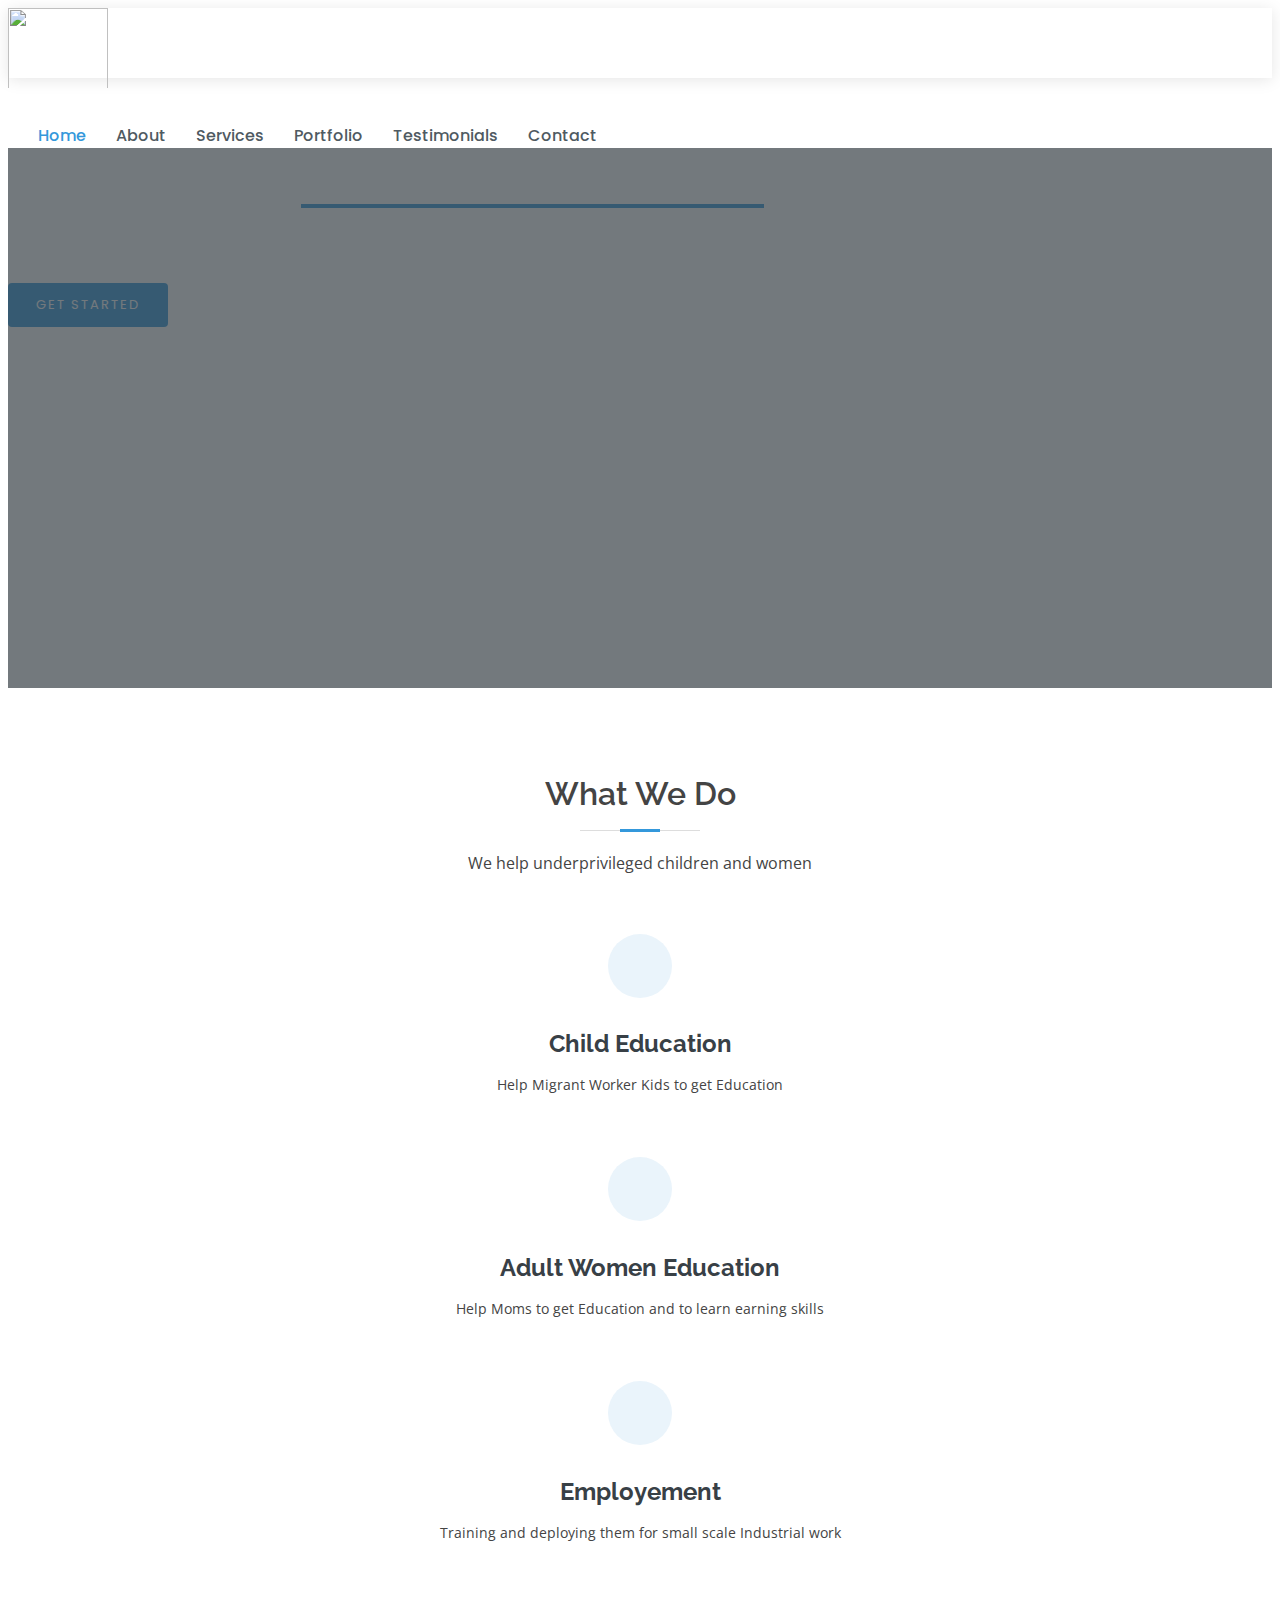
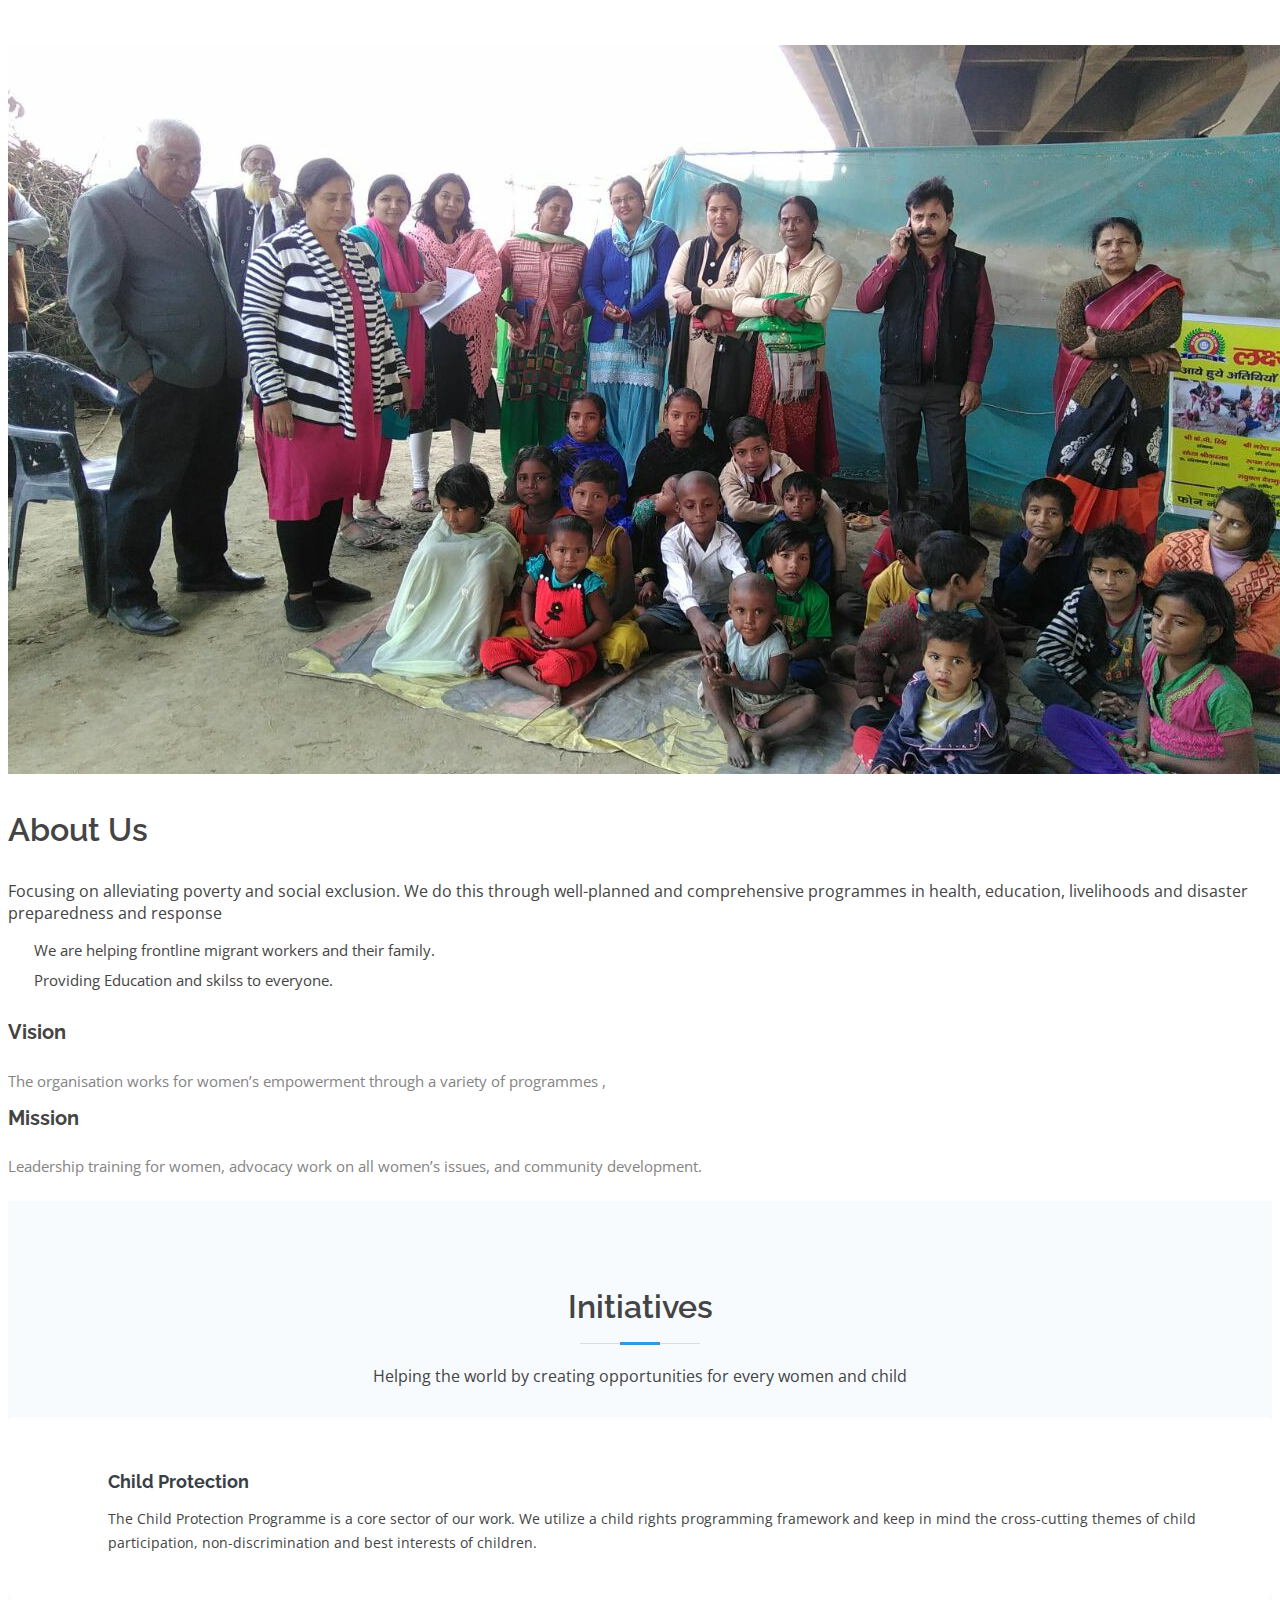
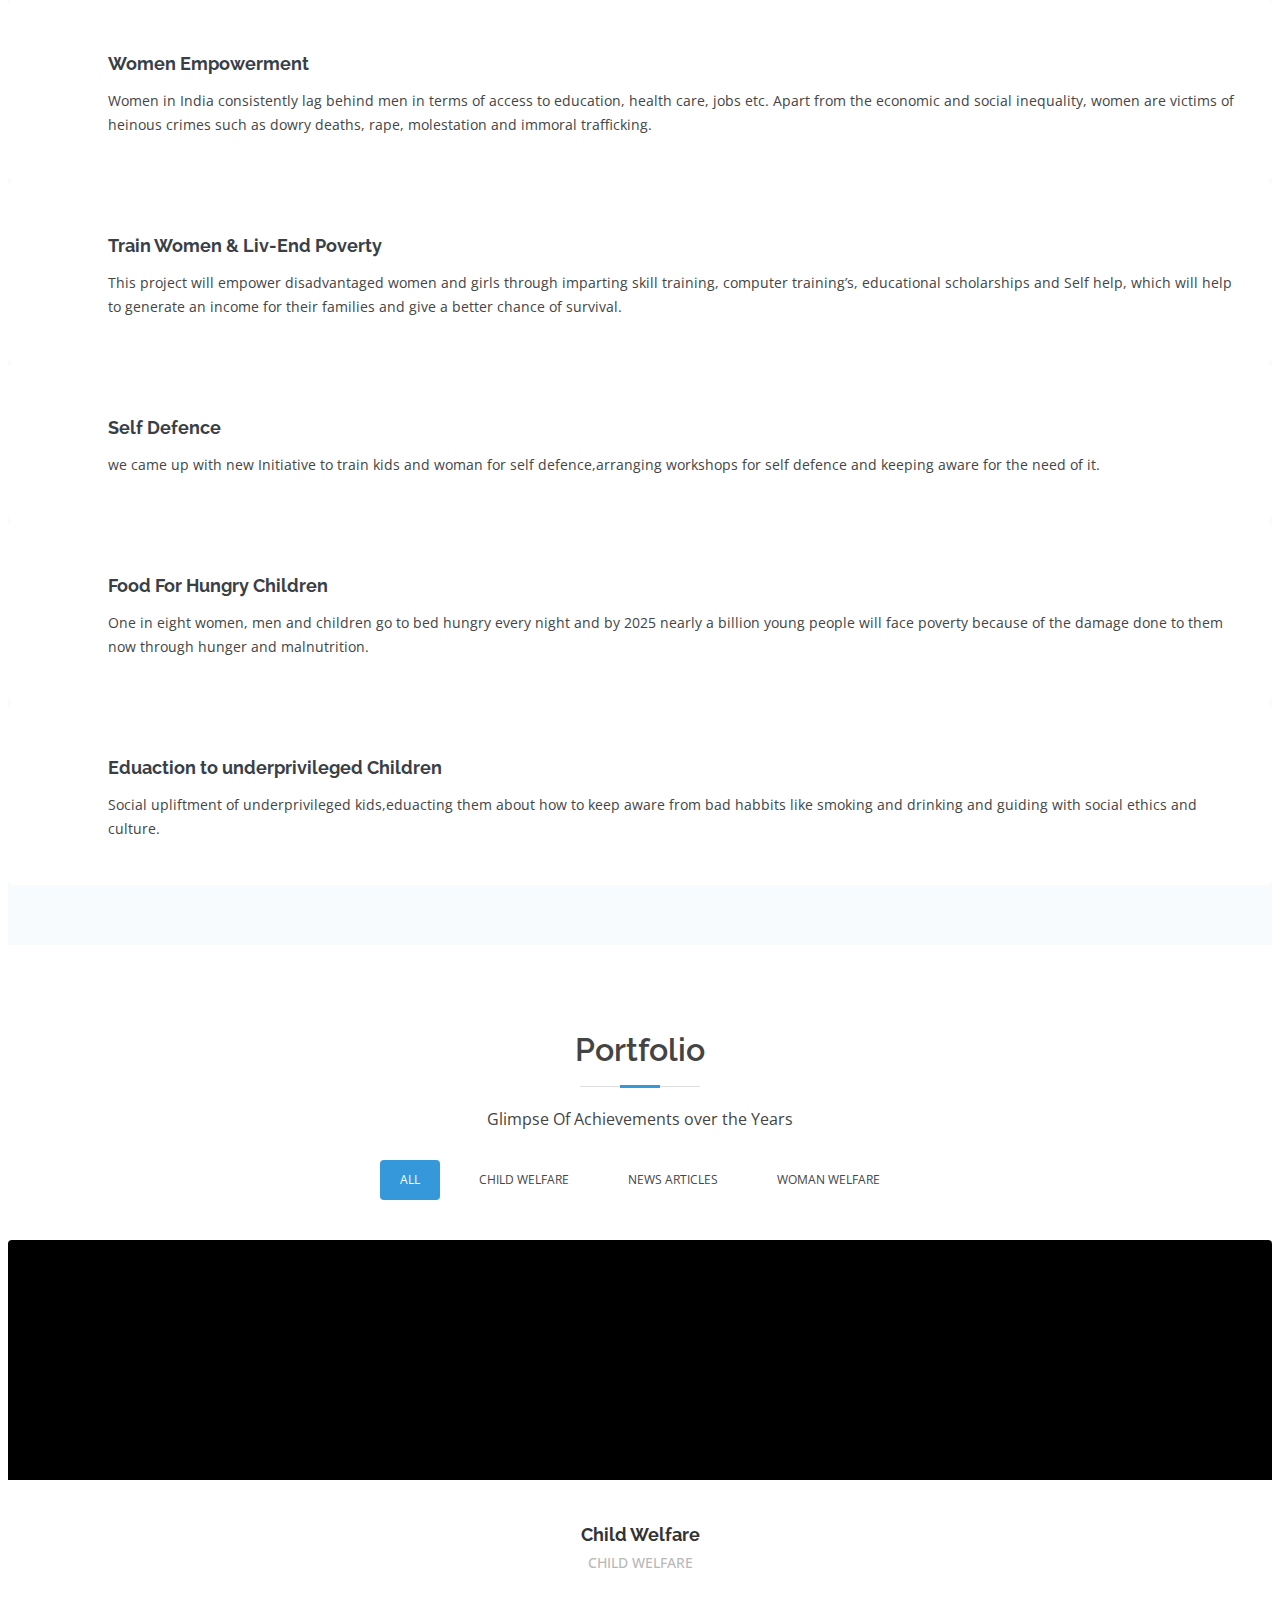
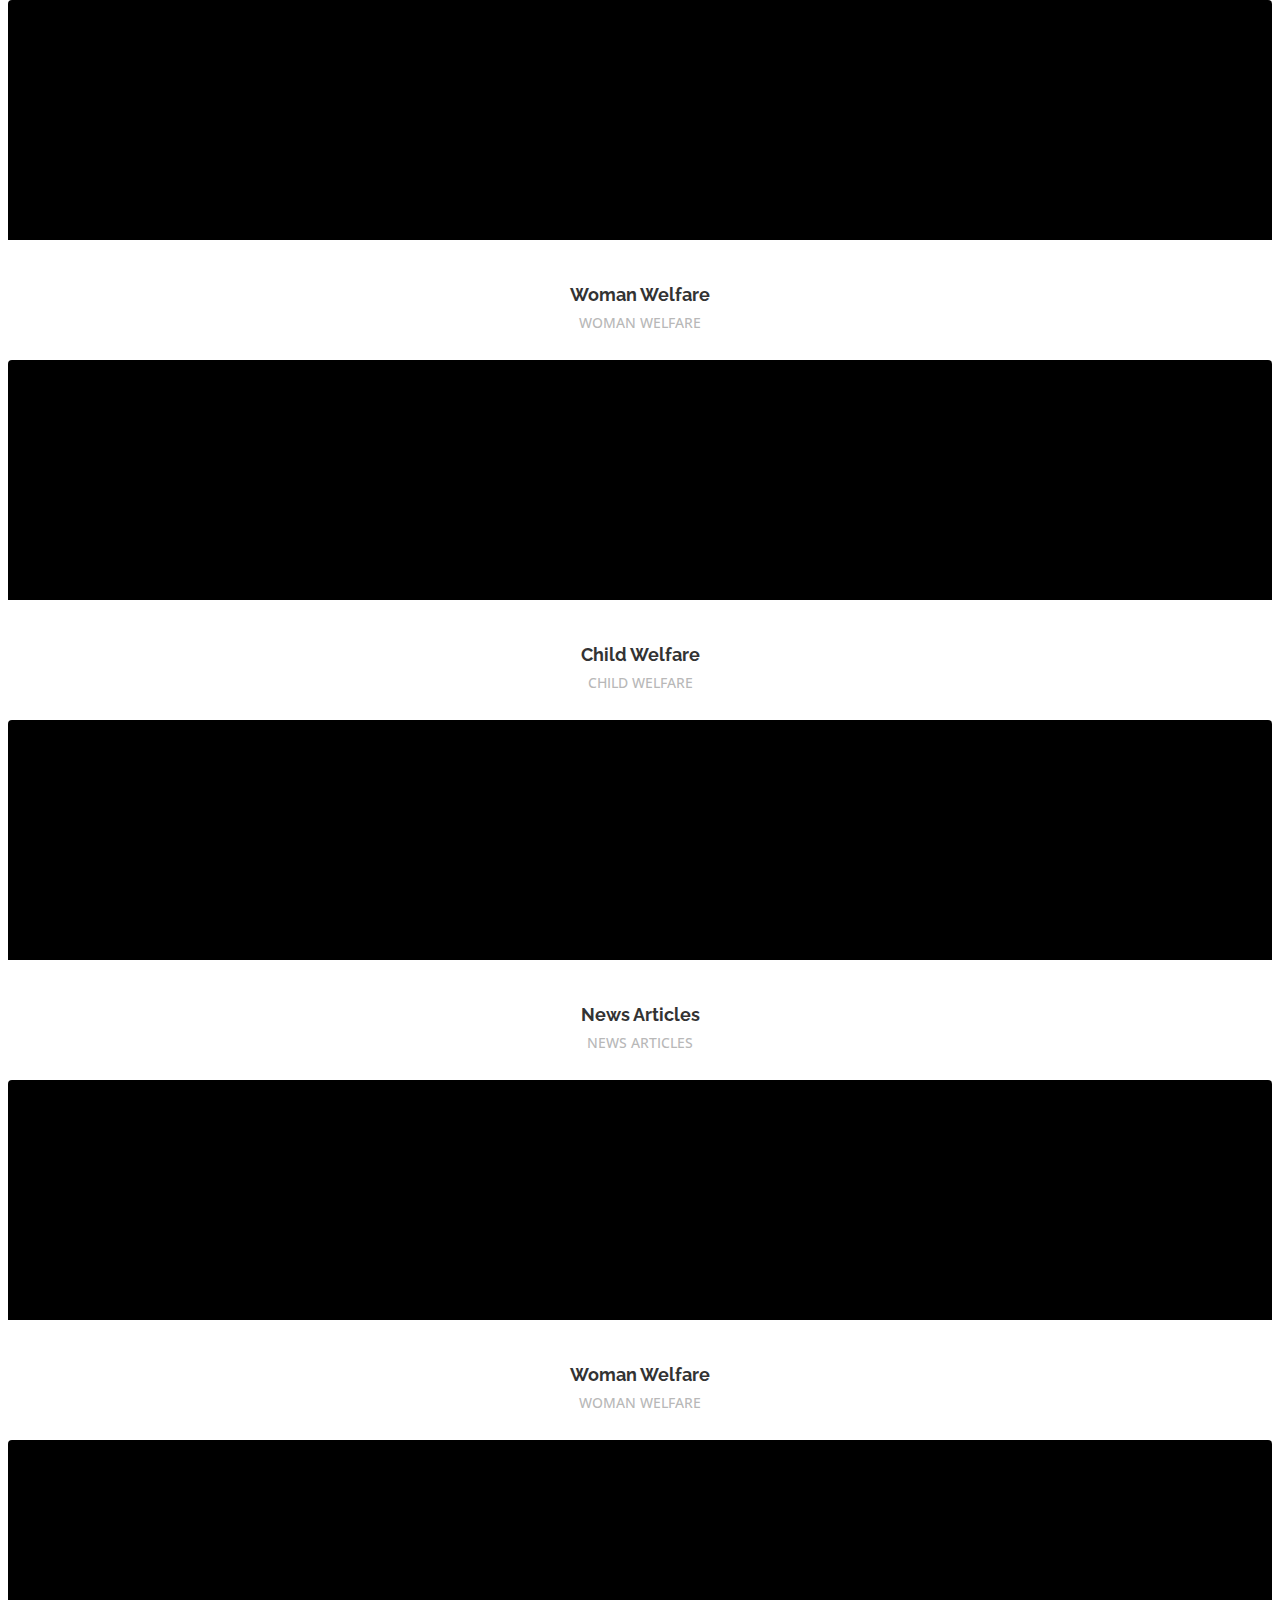
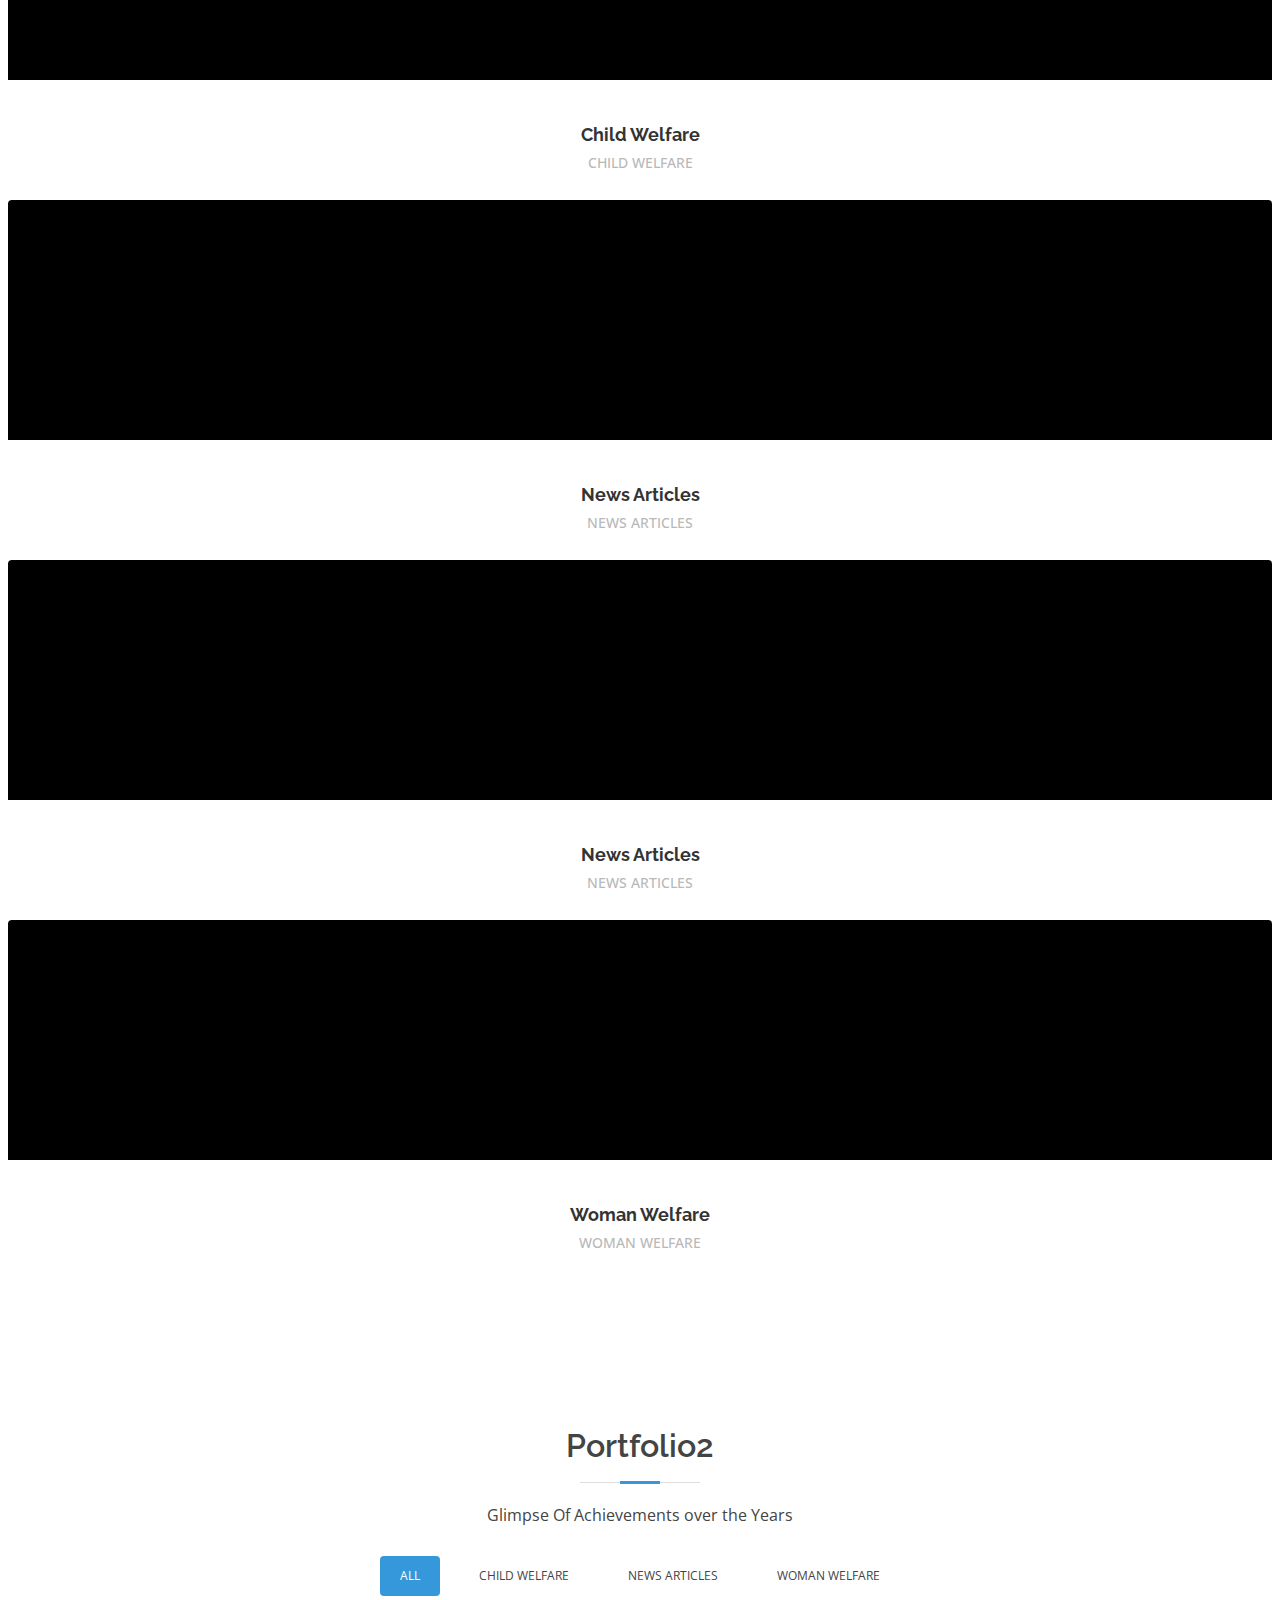
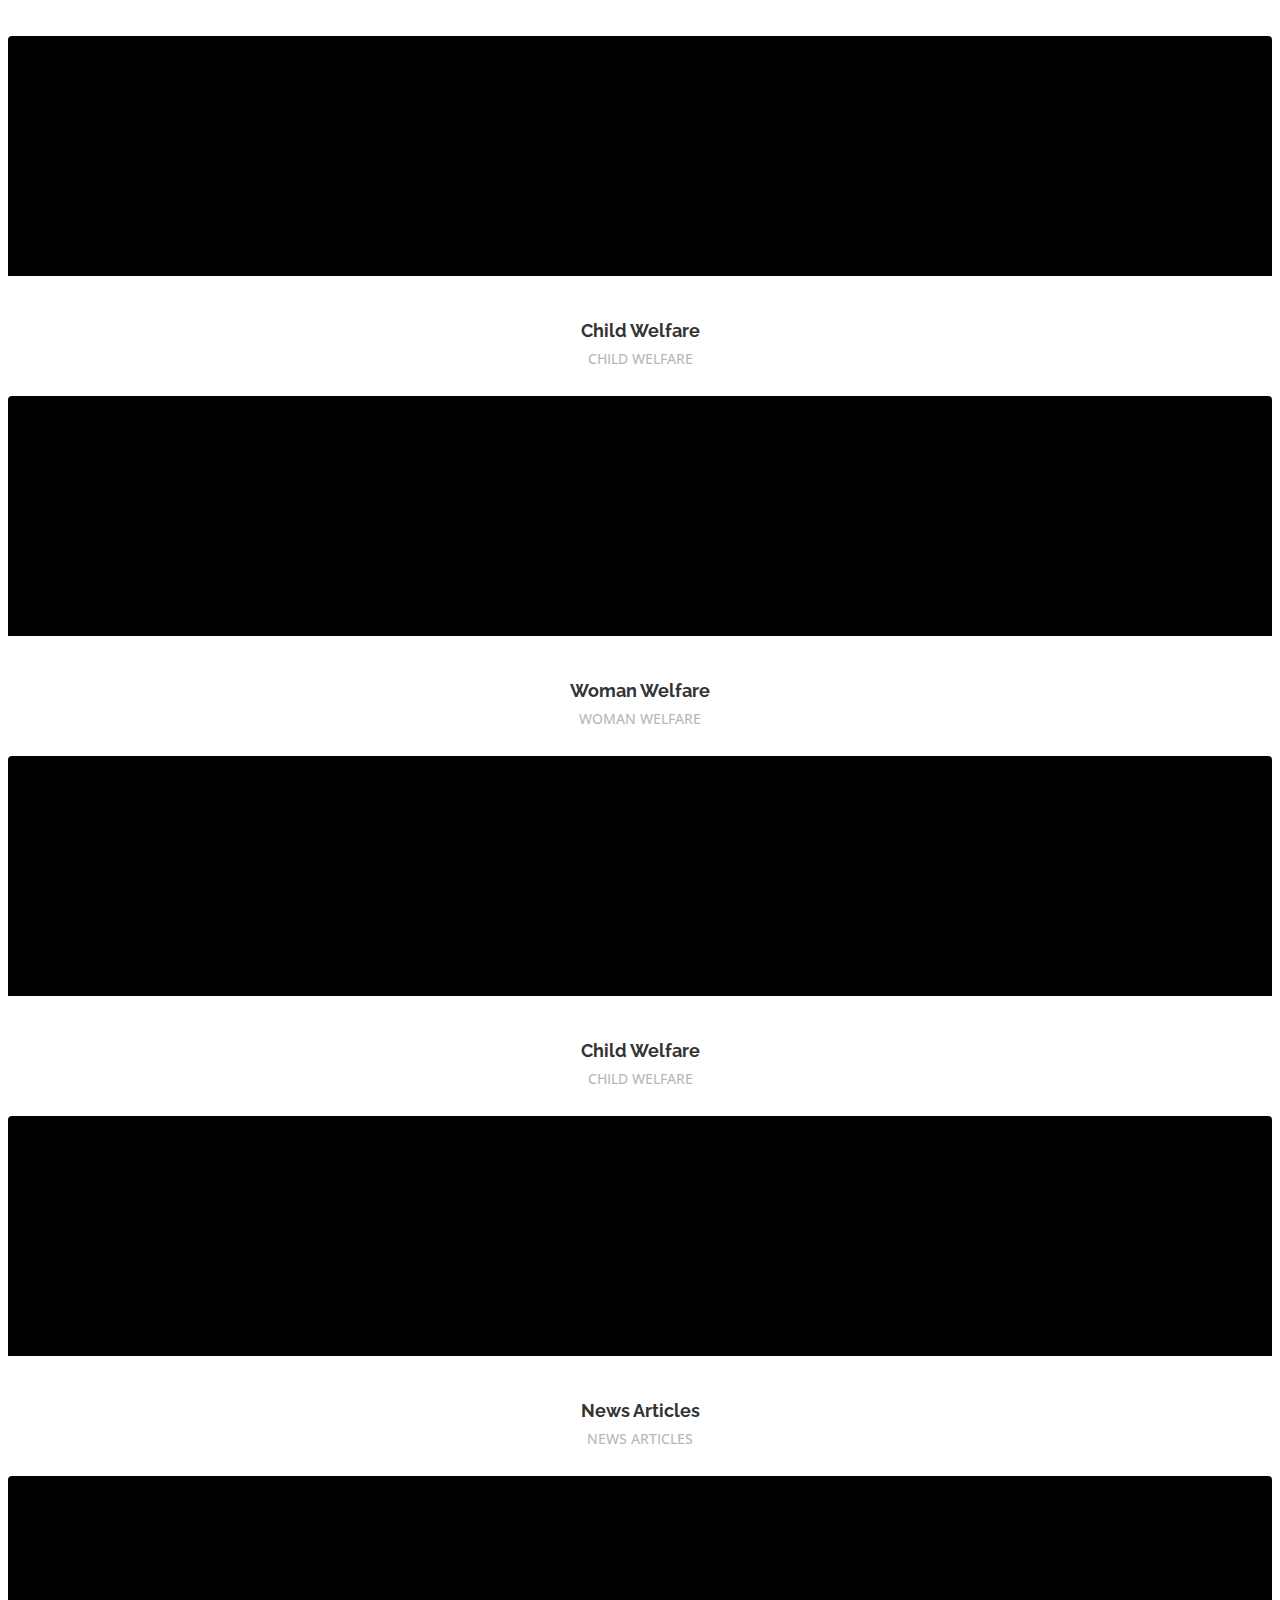
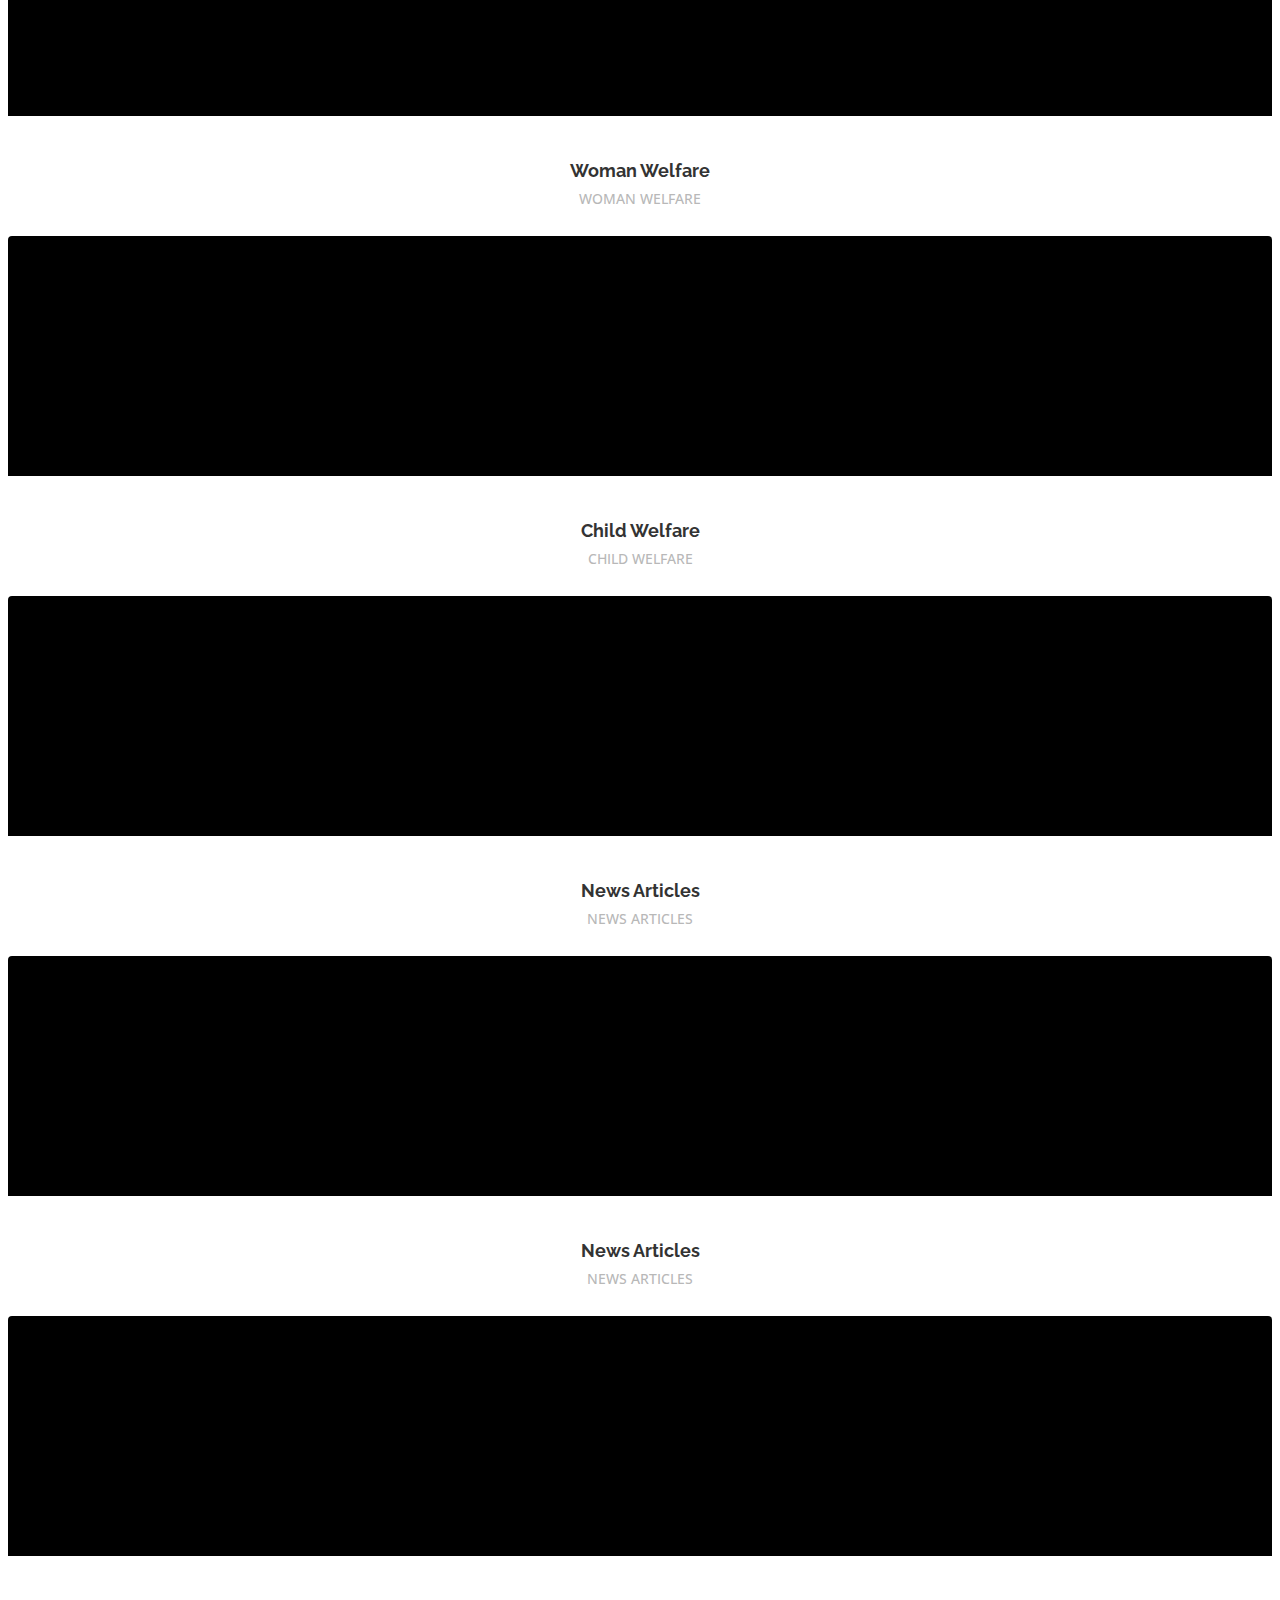
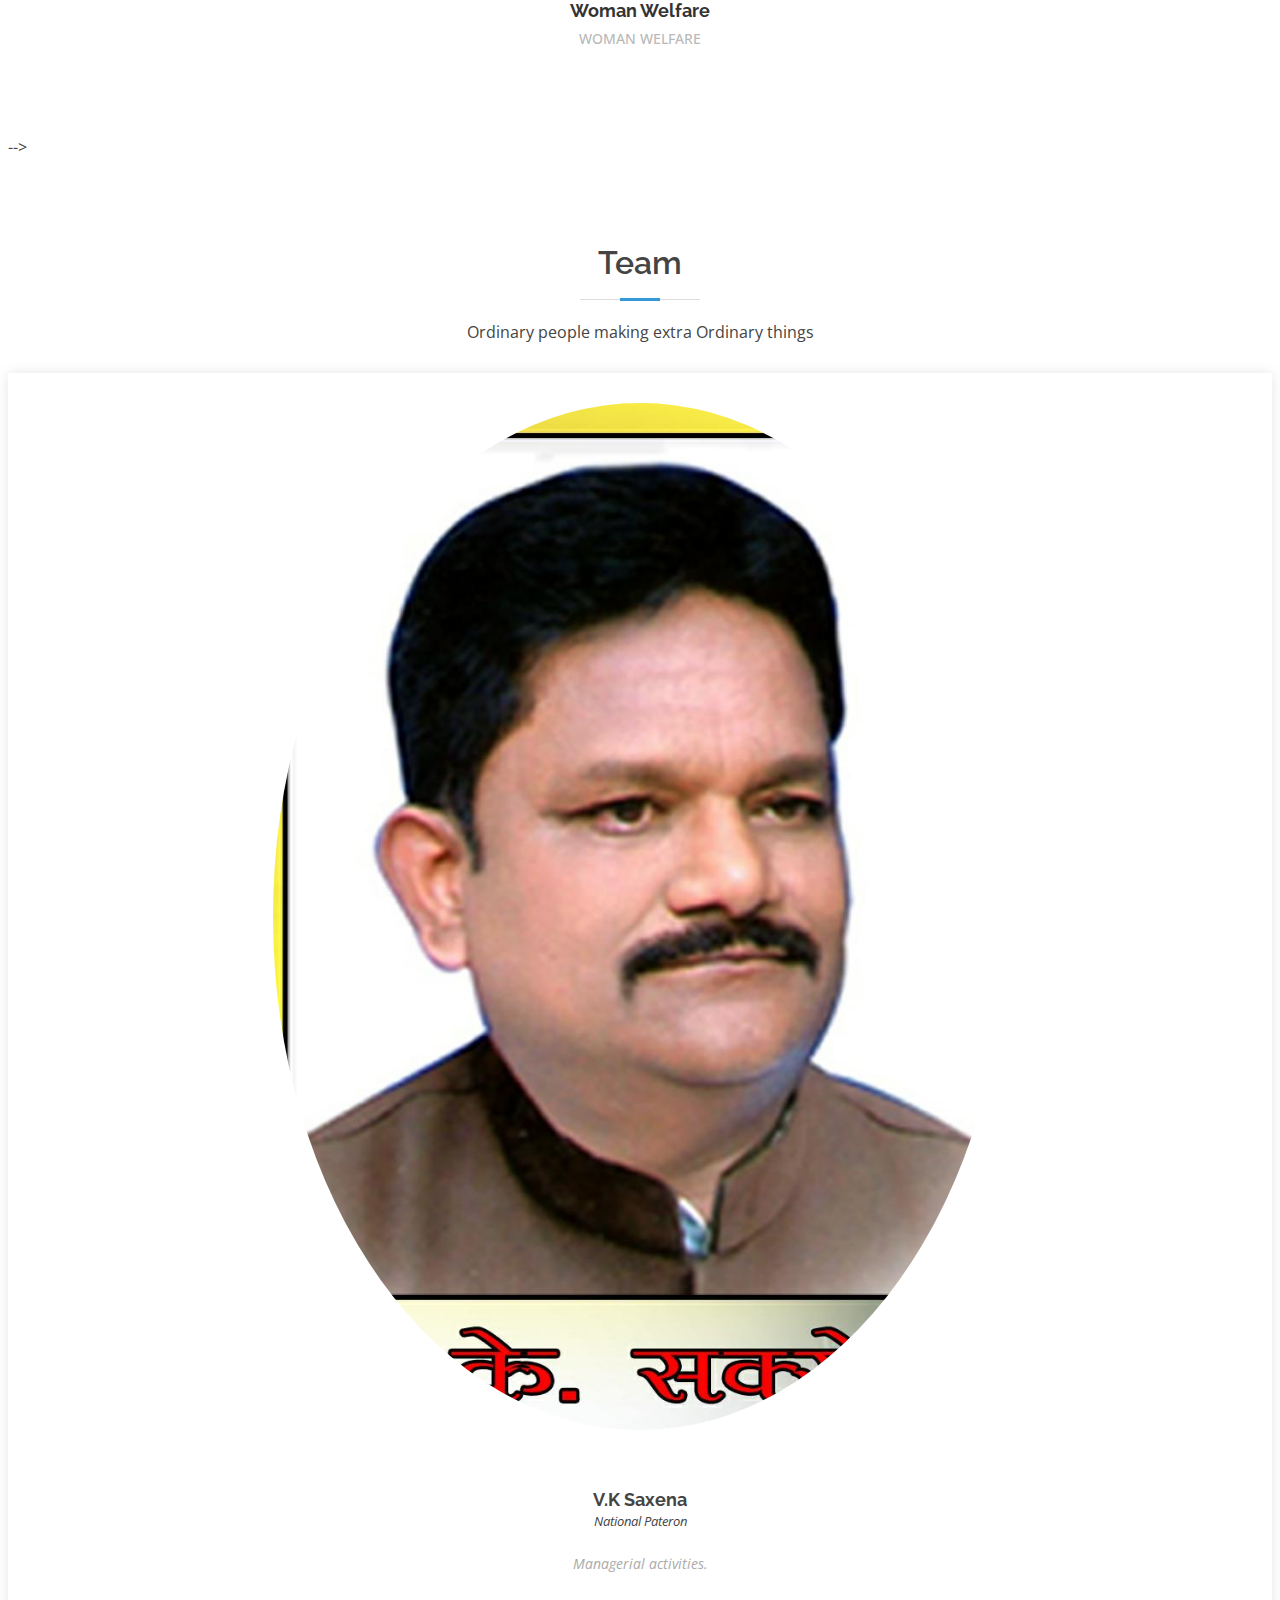
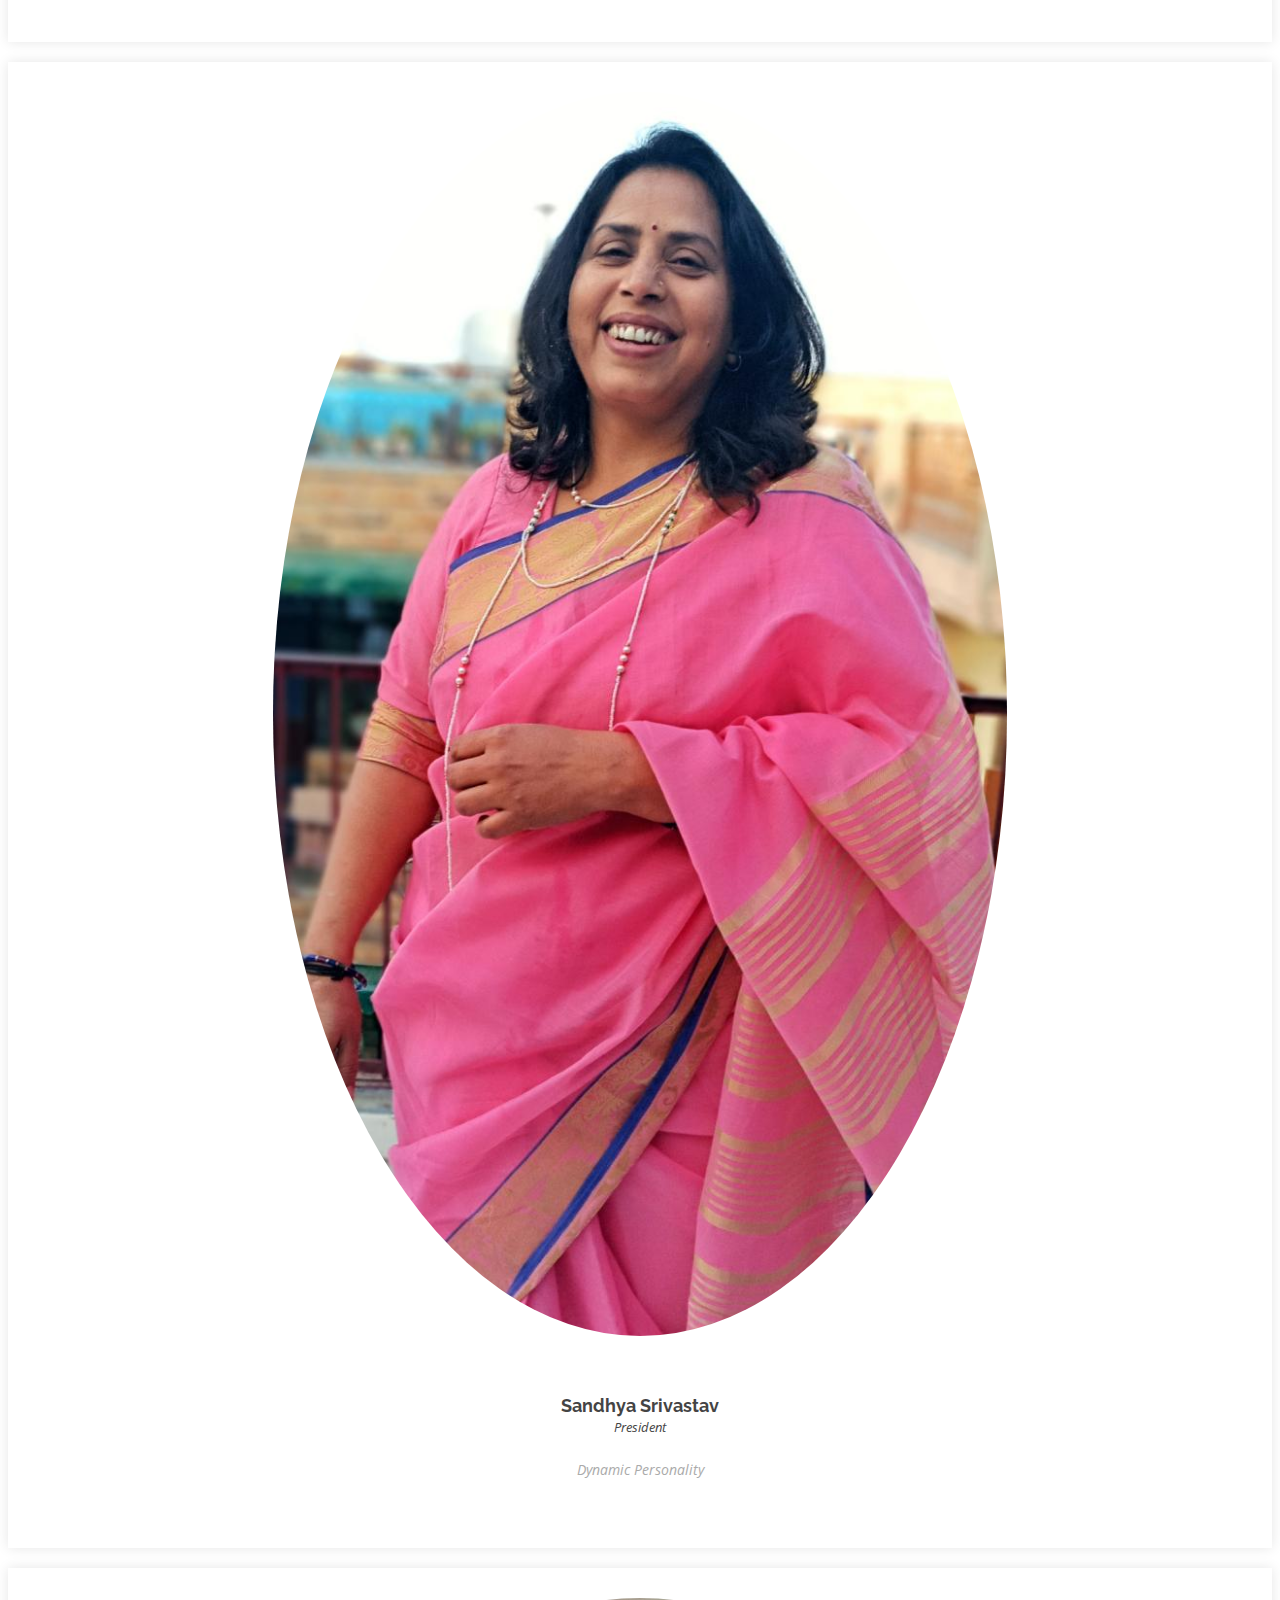
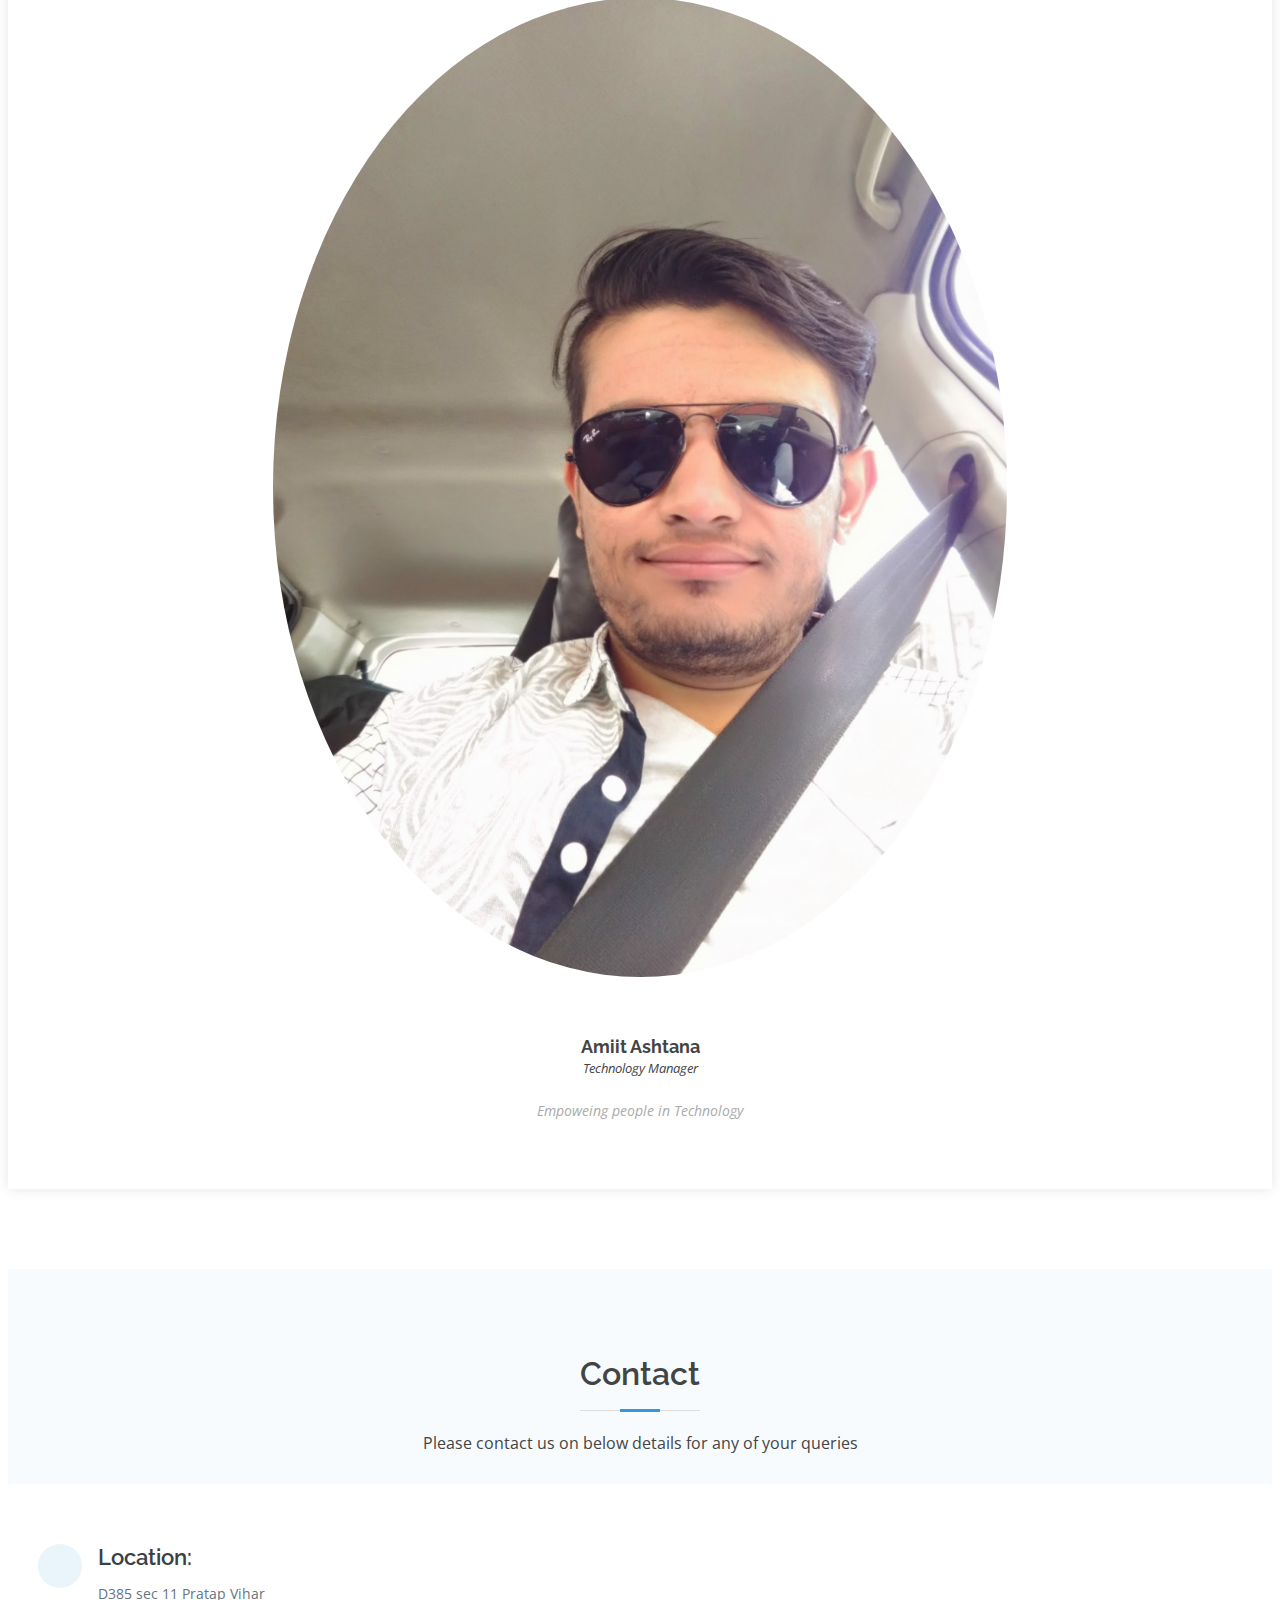
==== index.html @ b4841307 "adding links" ====
<!DOCTYPE html>
<html lang="en">

<head>
  <meta charset="utf-8">
  <meta content="width=device-width, initial-scale=1.0" name="viewport">

  <title>Lakshya Foundation Organization - Index</title>
  <meta content="" name="description">
  <meta content="" name="keywords">

  <!-- Favicons -->
  <!-- <link href="assets/img/favicon.png" rel="icon">
  <link href="assets/img/apple-touch-icon.png" rel="apple-touch-icon"> -->

  <!-- Google Fonts -->
  <link
    href="https://fonts.googleapis.com/css?family=Open+Sans:300,300i,400,400i,600,600i,700,700i|Raleway:300,300i,400,400i,500,500i,600,600i,700,700i|Poppins:300,300i,400,400i,500,500i,600,600i,700,700i"
    rel="stylesheet">

  <!-- Vendor CSS Files -->
  <link href="assets/vendor/bootstrap/css/bootstrap.min.css" rel="stylesheet">
  <link href="assets/vendor/bootstrap-icons/bootstrap-icons.css" rel="stylesheet">
  <link href="assets/vendor/boxicons/css/boxicons.min.css" rel="stylesheet">
  <link href="assets/vendor/glightbox/css/glightbox.min.css" rel="stylesheet">
  <link href="assets/vendor/swiper/swiper-bundle.min.css" rel="stylesheet">

  <!-- Template Main CSS File -->
  <link href="assets/css/style.css" rel="stylesheet">

  <!-- =======================================================
  * Template Name: Lakshya Foundation - v4.0.1
  * Template URL: https://bootstrapmade.com/Lakshya Foundation-bootstrap-business-template/
  * Author: BootstrapMade.com
  * License: https://bootstrapmade.com/license/
  ======================================================== -->
  <script src="https://ajax.googleapis.com/ajax/libs/jquery/3.5.1/jquery.min.js"></script>
</head>

<body>

  <!-- ======= Header ======= -->
  <header id="header" class="fixed-top d-flex align-items-center">
    <div class="container d-flex align-items-center">

      <div class="logo me-auto">
        <!-- <h1><a href="index.html">Lakshya Foundation</a></h1> -->
        <a href="index.html"><img src="assets/img/logo.png" alt="" class="img-fluid" height="100px" width="100px"></a>
      </div>

      <nav id="navbar" class="navbar order-last order-lg-0">
        <ul>
          <li><a class="nav-link scrollto active" href="#hero">Home</a></li>
          <li><a class="nav-link scrollto" href="#about">About</a></li>
          <li><a class="nav-link scrollto" href="#services">Services</a></li>
          <li><a class="nav-link scrollto " href="#portfolio">Portfolio</a></li>
          <li><a class="nav-link scrollto" href="#testimonials">Testimonials</a></li>
          <!-- <li class="dropdown"><a href="#"><span>Drop Down</span> <i class="bi bi-chevron-down"></i></a>
            <ul>
              <li><a href="#">Drop Down 1</a></li>
              <li class="dropdown"><a href="#"><span>Deep Drop Down</span> <i class="bi bi-chevron-right"></i></a>
                <ul>
                  <li><a href="#">Deep Drop Down 1</a></li>
                  <li><a href="#">Deep Drop Down 2</a></li>
                  <li><a href="#">Deep Drop Down 3</a></li>
                  <li><a href="#">Deep Drop Down 4</a></li>
                  <li><a href="#">Deep Drop Down 5</a></li>
                </ul>
              </li>
              <li><a href="#">Drop Down 2</a></li>
              <li><a href="#">Drop Down 3</a></li>
              <li><a href="#">Drop Down 4</a></li>
            </ul>
          </li> -->
          <li><a class="nav-link scrollto" href="#contact">Contact</a></li>
        </ul>
        <i class="bi bi-list mobile-nav-toggle"></i>
      </nav><!-- .navbar -->

      <div class="header-social-links d-flex align-items-center">
        <a href="#" class="twitter"><i class="bi bi-twitter"></i></a>
        <a href="https://www.facebook.com/Lakshya-Foundation-522716584770352" class="facebook"><i
            class="bi bi-facebook"></i></a>
        <a href="#" class="instagram"><i class="bi bi-instagram"></i></a>
        <a href="#" class="linkedin"><i class="bi bi-linkedin"></i></i></a>
      </div>

    </div>
  </header><!-- End Header -->

  <!-- ======= Hero Section ======= -->
  <section id="hero" class="d-flex flex-column justify-content-center align-items-center">
    <div class="container text-center text-md-left" data-aos="fade-up">
      <h1>Welcome to <span>Lakshya Foundation</span></h1>
      <h2>We are NGO who help underprivileged children and women</h2>
      <a href="#about" class="btn-get-started scrollto">Get Started</a>
    </div>
  </section>
  <!-- End Hero -->

  <main id="main">

    <!-- ======= What We Do Section ======= -->
    <section id="what-we-do" class="what-we-do">
      <div class="container">

        <div class="section-title">
          <h2>What We Do</h2>
          <p>We help underprivileged children and women</p>
        </div>

        <div class="row">
          <div class="col-lg-4 col-md-6 d-flex align-items-stretch">
            <div class="icon-box">
              <div class="icon"><i class="bx bxl-dribbble"></i></div>
              <h4><a href="">Child Education</a></h4>
              <p>Help Migrant Worker Kids to get Education</p>
            </div>
          </div>

          <div class="col-lg-4 col-md-6 d-flex align-items-stretch mt-4 mt-md-0">
            <div class="icon-box">
              <div class="icon"><i class="bx bx-file"></i></div>
              <h4><a href="">Adult Women Education</a></h4>
              <p>Help Moms to get Education and to learn earning skills</p>
            </div>
          </div>

          <div class="col-lg-4 col-md-6 d-flex align-items-stretch mt-4 mt-lg-0">
            <div class="icon-box">
              <div class="icon"><i class="bx bx-tachometer"></i></div>
              <h4><a href="">Employement</a></h4>
              <p>Training and deploying them for small scale Industrial work</p>
            </div>
          </div>

        </div>

      </div>
    </section><!-- End What We Do Section -->

    <!-- ======= About Section ======= -->
    <section id="about" class="about">
      <div class="container">

        <div class="row">
          <div class="col-lg-6">
            <img src="assets/img/about.jpg" class="img-fluid" alt="">
          </div>
          <div class="col-lg-6 pt-4 pt-lg-0">
            <h3>About Us</h3>
            <p>
              Focusing on alleviating poverty and social exclusion. We do this through well-planned and comprehensive
              programmes in health, education, livelihoods and disaster preparedness and response</p>
            <ul>
              <li><i class="bx bx-check-double"></i> We are helping frontline migrant workers and their family.</li>
              <li><i class="bx bx-check-double"></i> Providing Education and skilss to everyone.</li>
            </ul>
            <div class="row icon-boxes">
              <div class="col-md-6">
                <i class="bx bx-receipt"></i>
                <h4>Vision</h4>
                <p>The organisation works for women’s empowerment through a variety of programmes , </p>
              </div>
              <div class="col-md-6 mt-4 mt-md-0">
                <i class="bx bx-cube-alt"></i>
                <h4>Mission</h4>
                <p> Leadership training for women, advocacy work on all women’s issues, and community development.</p>
              </div>
            </div>
          </div>
        </div>

      </div>
    </section><!-- End About Section -->

    <!-- ======= Skills Section ======= -->
    <!-- <section id="skills" class="skills">
      <div class="container">

        <div class="row skills-content">

          <div class="col-lg-6">

            <div class="progress">
              <span class="skill">HTML <i class="val">100%</i></span>
              <div class="progress-bar-wrap">
                <div class="progress-bar" role="progressbar" aria-valuenow="100" aria-valuemin="0" aria-valuemax="100"></div>
              </div>
            </div>

            <div class="progress">
              <span class="skill">CSS <i class="val">90%</i></span>
              <div class="progress-bar-wrap">
                <div class="progress-bar" role="progressbar" aria-valuenow="90" aria-valuemin="0" aria-valuemax="100"></div>
              </div>
            </div>

            <div class="progress">
              <span class="skill">JavaScript <i class="val">75%</i></span>
              <div class="progress-bar-wrap">
                <div class="progress-bar" role="progressbar" aria-valuenow="75" aria-valuemin="0" aria-valuemax="100"></div>
              </div>
            </div>

          </div>

          <div class="col-lg-6">

            <div class="progress">
              <span class="skill">PHP <i class="val">80%</i></span>
              <div class="progress-bar-wrap">
                <div class="progress-bar" role="progressbar" aria-valuenow="80" aria-valuemin="0" aria-valuemax="100"></div>
              </div>
            </div>

            <div class="progress">
              <span class="skill">WordPress/CMS <i class="val">90%</i></span>
              <div class="progress-bar-wrap">
                <div class="progress-bar" role="progressbar" aria-valuenow="90" aria-valuemin="0" aria-valuemax="100"></div>
              </div>
            </div>

            <div class="progress">
              <span class="skill">Photoshop <i class="val">55%</i></span>
              <div class="progress-bar-wrap">
                <div class="progress-bar" role="progressbar" aria-valuenow="55" aria-valuemin="0" aria-valuemax="100"></div>
              </div>
            </div>

          </div>

        </div>

      </div>
    </section>End Skills Section -->

    <!-- ======= Counts Section ======= -->
    <!-- <section id="counts" class="counts">
      <div class="container">

        <div class="row">

          <div class="col-lg-3 col-6">
            <div class="count-box">
              <i class="bi bi-emoji-smile"></i>
              <span data-purecounter-start="0" data-purecounter-end="232" data-purecounter-duration="1" class="purecounter"></span>
              <p>Happy Clients</p>
            </div>
          </div>

          <div class="col-lg-3 col-6">
            <div class="count-box">
              <i class="bi bi-journal-richtext"></i>
              <span data-purecounter-start="0" data-purecounter-end="521" data-purecounter-duration="1" class="purecounter"></span>
              <p>Projects</p>
            </div>
          </div>

          <div class="col-lg-3 col-6 mt-5 mt-lg-0">
            <div class="count-box">
              <i class="bi bi-headset"></i>
              <span data-purecounter-start="0" data-purecounter-end="1463" data-purecounter-duration="1" class="purecounter"></span>
              <p>Hours Of Support</p>
            </div>
          </div>

          <div class="col-lg-3 col-6 mt-5 mt-lg-0">
            <div class="count-box">
              <i class="bi bi-people"></i>
              <span data-purecounter-start="0" data-purecounter-end="15" data-purecounter-duration="1" class="purecounter"></span>
              <p>Hard Workers</p>
            </div>
          </div>

        </div>

      </div>
    </section> -->
    <!-- End Counts Section -->

    <!-- ======= Services Section ======= -->
    <section id="services" class="services section-bg">
      <div class="container">

        <div class="section-title">
          <h2>Initiatives</h2>
          <p>Helping the world by creating opportunities for every women and child</p>
        </div>

        <div class="row">
          <div class="col-md-6">
            <div class="icon-box">
              <i class="bi bi-briefcase"></i>
              <h4><a href="#">Child Protection</a></h4>
              <p> The Child Protection Programme is a core sector of our work. We utilize a child rights programming
                framework and keep in mind the cross-cutting themes of child participation, non-discrimination and best
                interests of children.</p>
            </div>
          </div>
          <div class="col-md-6 mt-4 mt-lg-0">
            <div class="icon-box">
              <i class="bi bi-card-checklist"></i>
              <h4><a href="#">Women Empowerment</a></h4>
              <p>Women in India consistently lag behind men in terms of access to education, health care, jobs etc.
                Apart from the economic and social inequality, women are victims of heinous crimes such as dowry deaths,
                rape, molestation and immoral trafficking.</p>
            </div>
          </div>
          <div class="col-md-6 mt-4">
            <div class="icon-box">
              <i class="bi bi-bar-chart"></i>
              <h4><a href="#">Train Women & Liv-End Poverty</a></h4>
              <p>This project will empower disadvantaged women and girls through imparting skill training, computer
                training’s, educational scholarships and Self help, which will help to generate an income for their
                families and give a better chance of survival.</p>
            </div>
          </div>
          <div class="col-md-6 mt-4">
            <div class="icon-box">
              <i class="bi bi-binoculars"></i>
              <h4><a href="#">Self Defence</a></h4>
              <p>we came up with new Initiative to train kids and woman for self defence,arranging workshops for self
                defence and keeping aware for the need of it.</p>
            </div>
          </div>
          <div class="col-md-6 mt-4">
            <div class="icon-box">
              <i class="bi bi-brightness-high"></i>
              <h4><a href="#">Food For Hungry Children</a></h4>
              <p>One in eight women, men and children go to bed hungry every night and by 2025 nearly a billion young
                people will face poverty because of the damage done to them now through hunger and malnutrition.</p>
            </div>
          </div>
          <div class="col-md-6 mt-4">
            <div class="icon-box">
              <i class="bi bi-calendar4-week"></i>
              <h4><a href="#">Eduaction to underprivileged Children</a></h4>
              <p>Social upliftment of underprivileged kids,eduacting them about how to keep aware from bad habbits like
                smoking and drinking and guiding with social ethics and culture.</p>
            </div>
          </div>
        </div>

      </div>
    </section>
    <!-- End Services Section -->

    <!-- ======= Portfolio Section ======= -->
    <section id="portfolio" class="portfolio">
      <div class="container">

        <div class="section-title">
          <h2>Portfolio</h2>
          <p>Glimpse Of Achievements over the Years</p>
        </div>

        <div class="row">
          <div class="col-lg-12">
            <ul id="portfolio-flters">
              <li data-filter="*" class="filter-active">All</li>
              <li data-filter=".filter-app">Child Welfare</li>
              <li data-filter=".filter-card">News Articles</li>
              <li data-filter=".filter-web">Woman Welfare</li>
            </ul>
          </div>
        </div>

        <div class="row portfolio-container">

          <div class="col-lg-4 col-md-6 portfolio-item filter-app wow fadeInUp">
            <div class="portfolio-wrap">
              <figure>
                <img src="assets\img\portfolio\childB'day.jpeg" class="img-fluid" alt="">
                <a href="assets\img\portfolio\childB'day.jpeg" data-gallery="portfolioGallery"
                  class="link-preview portfolio-lightbox" title="Preview"><i class="bx bx-plus"></i></a>
                <a href="portfolio-details.html" class="link-details" title="More Details"><i
                    class="bx bx-link"></i></a>
              </figure>

              <div class="portfolio-info">
                <h4><a href="portfolio-details.html">Child Welfare</a></h4>
                <p>Child Welfare</p>
              </div>
            </div>
          </div>

          <div class="col-lg-4 col-md-6 portfolio-item filter-web wow fadeInUp" data-wow-delay="0.1s">
            <div class="portfolio-wrap">
              <figure>
                <img src="assets\img\portfolio\womanwelfare.jpeg" class="img-fluid" alt="">
                <a href="assets\img\portfolio\womanwelfare.jpeg" class="link-preview portfolio-lightbox"
                  data-gallery="portfolioGallery" title="Preview"><i class="bx bx-plus"></i></a>
                <a href="portfolio-details.html" class="link-details" title="More Details"><i
                    class="bx bx-link"></i></a>
              </figure>

              <div class="portfolio-info">
                <h4><a href="portfolio-details.html">Woman Welfare</a></h4>
                <p>Woman Welfare</p>
              </div>
            </div>
          </div>

          <div class="col-lg-4 col-md-6 portfolio-item filter-app wow fadeInUp" data-wow-delay="0.2s">
            <div class="portfolio-wrap">
              <figure>
                <img src="assets\img\portfolio\teachingKids2.jpeg" class="img-fluid" alt="">
                <a href="assets\img\portfolio\teachingKids2.jpeg" class="link-preview portfolio-lightbox"
                  data-gallery="portfolioGallery" title="Preview"><i class="bx bx-plus"></i></a>
                <a href="portfolio-details.html" class="link-details" title="More Details"><i
                    class="bx bx-link"></i></a>
              </figure>

              <div class="portfolio-info">
                <h4><a href="portfolio-details.html">Child Welfare</a></h4>
                <p>Child Welfare</p>
              </div>
            </div>
          </div>

          <div class="col-lg-4 col-md-6 portfolio-item filter-card wow fadeInUp">
            <div class="portfolio-wrap">
              <figure>
                <img src="assets\img\portfolio\SandhyaNewsArticle.jpeg" class="img-fluid" alt="">
                <a href="assets\img\portfolio\SandhyaNewsArticle.jpeg" class="link-preview portfolio-lightbox"
                  data-gallery="portfolioGallery" title="Preview"><i class="bx bx-plus"></i></a>
                <a href="portfolio-details.html" class="link-details" title="More Details"><i
                    class="bx bx-link"></i></a>
              </figure>

              <div class="portfolio-info">
                <h4><a href="portfolio-details.html">News Articles</a></h4>
                <p>News Articles</p>
              </div>
            </div>
          </div>

          <div class="col-lg-4 col-md-6 portfolio-item filter-web wow fadeInUp" data-wow-delay="0.1s">
            <div class="portfolio-wrap">
              <figure>
                <img src="assets\img\portfolio\traingSelfDefence.jpeg" class="img-fluid" alt="">
                <a href="assets\img\portfolio\traingSelfDefence.jpeg" class="link-preview portfolio-lightbox"
                  data-gallery="portfolioGallery" title="Preview"><i class="bx bx-plus"></i></a>
                <a href="portfolio-details.html" class="link-details" title="More Details"><i
                    class="bx bx-link"></i></a>
              </figure>

              <div class="portfolio-info">
                <h4><a href="portfolio-details.html">Woman Welfare</a></h4>
                <p>Woman Welfare</p>
              </div>
            </div>
          </div>

          <div class="col-lg-4 col-md-6 portfolio-item filter-app wow fadeInUp" data-wow-delay="0.2s">
            <div class="portfolio-wrap">
              <figure>
                <img src="assets\img\portfolio\education for underprivileged.jpeg" class="img-fluid" alt="">
                <a href="assets\img\portfolio\education for underprivileged.jpeg"
                  class="link-preview portfolio-lightbox" data-gallery="portfolioGallery" title="Preview"><i
                    class="bx bx-plus"></i></a>
                <a href="portfolio-details.html" class="link-details" title="More Details"><i
                    class="bx bx-link"></i></a>
              </figure>

              <div class="portfolio-info">
                <h4><a href="portfolio-details.html">Child Welfare</a></h4>
                <p>Child Welfare</p>
              </div>
            </div>
          </div>

          <div class="col-lg-4 col-md-6 portfolio-item filter-card wow fadeInUp">
            <div class="portfolio-wrap">
              <figure>
                <img src="assets\img\portfolio\plantation.jpeg" class="img-fluid" alt="">
                <a href="assets\img\portfolio\plantation.jpeg" class="link-preview portfolio-lightbox"
                  data-gallery="portfolioGallery" title="Preview"><i class="bx bx-plus"></i></a>
                <a href="portfolio-details.html" class="link-details" title="More Details"><i
                    class="bx bx-link"></i></a>
              </figure>

              <div class="portfolio-info">
                <h4><a href="portfolio-details.html">News Articles</a></h4>
                <p>News Articles</p>
              </div>
            </div>
          </div>

          <div class="col-lg-4 col-md-6 portfolio-item filter-card wow fadeInUp" data-wow-delay="0.1s">
            <div class="portfolio-wrap">
              <figure>
                <img src="assets\img\portfolio\newsArticle.jpeg" class="img-fluid" alt="">
                <a href="assets\img\portfolio\newsArticle.jpeg" class="link-preview portfolio-lightbox"
                  data-gallery="portfolioGallery" title="Preview"><i class="bx bx-plus"></i></a>
                <a href="portfolio-details.html" class="link-details" title="More Details"><i
                    class="bx bx-link"></i></a>
              </figure>

              <div class="portfolio-info">
                <h4><a href="portfolio-details.html">News Articles</a></h4>
                <p>News Articles</p>
              </div>
            </div>
          </div>

          <div class="col-lg-4 col-md-6 portfolio-item filter-web wow fadeInUp" data-wow-delay="0.2s">
            <div class="portfolio-wrap">
              <figure>
                <img src="assets\img\portfolio\traingSelfDefence.jpeg" class="img-fluid" alt="">
                <a href="assets\img\portfolio\traingSelfDefence.jpeg" class="link-preview portfolio-lightbox"
                  data-gallery="portfolioGallery" title="Preview"><i class="bx bx-plus"></i></a>
                <a href="portfolio-details.html" class="link-details" title="More Details"><i
                    class="bx bx-link"></i></a>
              </figure>

              <div class="portfolio-info">
                <h4><a href="portfolio-details.html">Woman Welfare</a></h4>
                <p>Woman Welfare</p>
              </div>
            </div>
          </div>

        </div>

      </div>
    </section>

     <!-- ======= Portfolio Section ======= -->
    <section id="portfolio" class="portfolio">
      <div class="container">

        <div class="section-title">
          <h2>Portfolio2</h2>
          <p>Glimpse Of Achievements over the Years</p>
        </div>

        <div class="row">
          <div class="col-lg-12">
            <ul id="portfolio-flters">
              <li data-filter="*" class="filter-active">All</li>
              <li data-filter=".filter-app">Child Welfare</li>
              <li data-filter=".filter-card">News Articles</li>
              <li data-filter=".filter-web">Woman Welfare</li>
            </ul>
          </div>
        </div>

        <div class="row portfolio-container">

          <div class="col-lg-4 col-md-6 portfolio-item filter-app wow fadeInUp">
            <div class="portfolio-wrap">
              <figure>
                <img src="assets\img\portfolio\childB'day.jpeg" class="img-fluid" alt="">
                <a href="assets\img\portfolio\childB'day.jpeg" data-gallery="portfolioGallery"
                  class="link-preview portfolio-lightbox" title="Preview"><i class="bx bx-plus"></i></a>
                <a href="portfolio-details.html" class="link-details" title="More Details"><i
                    class="bx bx-link"></i></a>
              </figure>

              <div class="portfolio-info">
                <h4><a href="portfolio-details.html">Child Welfare</a></h4>
                <p>Child Welfare</p>
              </div>
            </div>
          </div>

          <div class="col-lg-4 col-md-6 portfolio-item filter-web wow fadeInUp" data-wow-delay="0.1s">
            <div class="portfolio-wrap">
              <figure>
                <img src="assets\img\portfolio\womanwelfare.jpeg" class="img-fluid" alt="">
                <a href="assets\img\portfolio\womanwelfare.jpeg" class="link-preview portfolio-lightbox"
                  data-gallery="portfolioGallery" title="Preview"><i class="bx bx-plus"></i></a>
                <a href="portfolio-details.html" class="link-details" title="More Details"><i
                    class="bx bx-link"></i></a>
              </figure>

              <div class="portfolio-info">
                <h4><a href="portfolio-details.html">Woman Welfare</a></h4>
                <p>Woman Welfare</p>
              </div>
            </div>
          </div>

          <div class="col-lg-4 col-md-6 portfolio-item filter-app wow fadeInUp" data-wow-delay="0.2s">
            <div class="portfolio-wrap">
              <figure>
                <img src="assets\img\portfolio\teachingKids2.jpeg" class="img-fluid" alt="">
                <a href="assets\img\portfolio\teachingKids2.jpeg" class="link-preview portfolio-lightbox"
                  data-gallery="portfolioGallery" title="Preview"><i class="bx bx-plus"></i></a>
                <a href="portfolio-details.html" class="link-details" title="More Details"><i
                    class="bx bx-link"></i></a>
              </figure>

              <div class="portfolio-info">
                <h4><a href="portfolio-details.html">Child Welfare</a></h4>
                <p>Child Welfare</p>
              </div>
            </div>
          </div>

          <div class="col-lg-4 col-md-6 portfolio-item filter-card wow fadeInUp">
            <div class="portfolio-wrap">
              <figure>
                <img src="assets\img\portfolio\SandhyaNewsArticle.jpeg" class="img-fluid" alt="">
                <a href="assets\img\portfolio\SandhyaNewsArticle.jpeg" class="link-preview portfolio-lightbox"
                  data-gallery="portfolioGallery" title="Preview"><i class="bx bx-plus"></i></a>
                <a href="portfolio-details.html" class="link-details" title="More Details"><i
                    class="bx bx-link"></i></a>
              </figure>

              <div class="portfolio-info">
                <h4><a href="portfolio-details.html">News Articles</a></h4>
                <p>News Articles</p>
              </div>
            </div>
          </div>

          <div class="col-lg-4 col-md-6 portfolio-item filter-web wow fadeInUp" data-wow-delay="0.1s">
            <div class="portfolio-wrap">
              <figure>
                <img src="assets\img\portfolio\traingSelfDefence.jpeg" class="img-fluid" alt="">
                <a href="assets\img\portfolio\traingSelfDefence.jpeg" class="link-preview portfolio-lightbox"
                  data-gallery="portfolioGallery" title="Preview"><i class="bx bx-plus"></i></a>
                <a href="portfolio-details.html" class="link-details" title="More Details"><i
                    class="bx bx-link"></i></a>
              </figure>

              <div class="portfolio-info">
                <h4><a href="portfolio-details.html">Woman Welfare</a></h4>
                <p>Woman Welfare</p>
              </div>
            </div>
          </div>

          <div class="col-lg-4 col-md-6 portfolio-item filter-app wow fadeInUp" data-wow-delay="0.2s">
            <div class="portfolio-wrap">
              <figure>
                <img src="assets\img\portfolio\education for underprivileged.jpeg" class="img-fluid" alt="">
                <a href="assets\img\portfolio\education for underprivileged.jpeg"
                  class="link-preview portfolio-lightbox" data-gallery="portfolioGallery" title="Preview"><i
                    class="bx bx-plus"></i></a>
                <a href="portfolio-details.html" class="link-details" title="More Details"><i
                    class="bx bx-link"></i></a>
              </figure>

              <div class="portfolio-info">
                <h4><a href="portfolio-details.html">Child Welfare</a></h4>
                <p>Child Welfare</p>
              </div>
            </div>
          </div>

          <div class="col-lg-4 col-md-6 portfolio-item filter-card wow fadeInUp">
            <div class="portfolio-wrap">
              <figure>
                <img src="assets\img\portfolio\plantation.jpeg" class="img-fluid" alt="">
                <a href="assets\img\portfolio\plantation.jpeg" class="link-preview portfolio-lightbox"
                  data-gallery="portfolioGallery" title="Preview"><i class="bx bx-plus"></i></a>
                <a href="portfolio-details.html" class="link-details" title="More Details"><i
                    class="bx bx-link"></i></a>
              </figure>

              <div class="portfolio-info">
                <h4><a href="portfolio-details.html">News Articles</a></h4>
                <p>News Articles</p>
              </div>
            </div>
          </div>

          <div class="col-lg-4 col-md-6 portfolio-item filter-card wow fadeInUp" data-wow-delay="0.1s">
            <div class="portfolio-wrap">
              <figure>
                <img src="assets\img\portfolio\newsArticle.jpeg" class="img-fluid" alt="">
                <a href="assets\img\portfolio\newsArticle.jpeg" class="link-preview portfolio-lightbox"
                  data-gallery="portfolioGallery" title="Preview"><i class="bx bx-plus"></i></a>
                <a href="portfolio-details.html" class="link-details" title="More Details"><i
                    class="bx bx-link"></i></a>
              </figure>

              <div class="portfolio-info">
                <h4><a href="portfolio-details.html">News Articles</a></h4>
                <p>News Articles</p>
              </div>
            </div>
          </div>

          <div class="col-lg-4 col-md-6 portfolio-item filter-web wow fadeInUp" data-wow-delay="0.2s">
            <div class="portfolio-wrap">
              <figure>
                <img src="assets\img\portfolio\traingSelfDefence.jpeg" class="img-fluid" alt="">
                <a href="assets\img\portfolio\traingSelfDefence.jpeg" class="link-preview portfolio-lightbox"
                  data-gallery="portfolioGallery" title="Preview"><i class="bx bx-plus"></i></a>
                <a href="portfolio-details.html" class="link-details" title="More Details"><i
                    class="bx bx-link"></i></a>
              </figure>

              <div class="portfolio-info">
                <h4><a href="portfolio-details.html">Woman Welfare</a></h4>
                <p>Woman Welfare</p>
              </div>
            </div>
          </div>

        </div>

      </div>
    </section>
    <!-- End Portfolio Section -->

    <!-- End Portfolio Section -->

    <!-- ======= Testimonials Section ======= -->
    <!-- <section id="testimonials" class="testimonials section-bg">
      <div class="container">

        <div class="section-title">
          <h2>Testimonials</h2>
          <p>Views of media and society about our Organization.</p>
        </div>

        <div class="testimonials-slider swiper-container" data-aos="fade-up" data-aos-delay="100">
          <div class="swiper-wrapper">

            <div class="swiper-slide">
              <div class="testimonial-item">
                <p>
                  <i class="bx bxs-quote-alt-left quote-icon-left"></i>
                  <i class="bx bxs-quote-alt-right quote-icon-right"></i>
                </p>
                <img src="lakshya\assets\img\testimonials\HoliCelebration.jpeg" class="testimonial-img" alt="">
                <h3>Holi festival</h3>
                <h4>news &amp; Paper</h4>
              </div>
            </div>
             End testimonial item -->

    <!-- <div class="swiper-slide">
              <div class="testimonial-item">
                <p>
                  <i class="bx bxs-quote-alt-left quote-icon-left"></i>
                  Export tempor illum tamen malis malis eram quae irure esse labore quem cillum quid cillum eram malis
                  quorum velit fore eram velit sunt aliqua noster fugiat irure amet legam anim culpa.
                  <i class="bx bxs-quote-alt-right quote-icon-right"></i>
                </p>
                <img src="assets/img/testimonials/testimonials-2.jpg" class="testimonial-img" alt="">
                <h3>Sara Wilsson</h3>
                <h4>Designer</h4>
              </div>
            </div>
            <div class="swiper-slide">
              <div class="testimonial-item">
                <p>
                  <i class="bx bxs-quote-alt-left quote-icon-left"></i>
                  Enim nisi quem export duis labore cillum quae magna enim sint quorum nulla quem veniam duis minim
                  tempor labore quem eram duis noster aute amet eram fore quis sint minim.
                  <i class="bx bxs-quote-alt-right quote-icon-right"></i>
                </p>
                <img src="assets/img/testimonials/testimonials-3.jpg" class="testimonial-img" alt="">
                <h3>Jena Karlis</h3>
                <h4>Store Owner</h4>
              </div>
            </div>

            <div class="swiper-slide">
              <div class="testimonial-item">
                <p>
                  <i class="bx bxs-quote-alt-left quote-icon-left"></i>
                  Fugiat enim eram quae cillum dolore dolor amet nulla culpa multos export minim fugiat minim velit
                  minim dolor enim duis veniam ipsum anim magna sunt elit fore quem dolore labore illum veniam.
                  <i class="bx bxs-quote-alt-right quote-icon-right"></i>
                </p>
                <img src="assets/img/testimonials/testimonials-4.jpg" class="testimonial-img" alt="">
                <h3>Matt Brandon</h3>
                <h4>Freelancer</h4>
              </div>
            </div>
            End testimonial item -->

    <!-- <div class="swiper-slide">
              <div class="testimonial-item">
                <p>
                  <i class="bx bxs-quote-alt-left quote-icon-left"></i>
                  Quis quorum aliqua sint quem legam fore sunt eram irure aliqua veniam tempor noster veniam enim culpa
                  labore duis sunt culpa nulla illum cillum fugiat legam esse veniam culpa fore nisi cillum quid.
                  <i class="bx bxs-quote-alt-right quote-icon-right"></i>
                </p>
                <img src="assets/img/testimonials/testimonials-5.jpg" class="testimonial-img" alt="">
                <h3>John Larson</h3>
                <h4>Entrepreneur</h4>
              </div>
            </div>End testimonial item

          </div>
          <div class="swiper-pagination"></div>
        </div>

      </div> --> -->
    <!-- </section>End Testimonials Section -->

    <!-- ======= Team Section ======= -->
    <section id="team" class="team">
      <div class="container">

        <div class="section-title">
          <h2>Team</h2>
          <p>Ordinary people making extra Ordinary things</p>
        </div>

        <div class="row">


          <div class="col-lg-4 col-md-6 d-flex align-items-stretch">
            <div class="member">
              <img src="assets/img/team/Manager.jpeg" alt="">
              <h4>V.K Saxena</h4>
              <span>National Pateron</span>
              <p>
                Managerial activities.
              </p>
              <div class="social">
                <a href=""><i class="bi bi-twitter"></i></a>
                <a href=""><i class="bi bi-facebook"></i></a>
                <a href=""><i class="bi bi-instagram"></i></a>
                <a href=""><i class="bi bi-linkedin"></i></a>
              </div>
            </div>
          </div>
          <div class="col-lg-4 col-md-6 d-flex align-items-stretch">
            <div class="member">
              <img src="assets/img/team/President.jpeg" alt="">
              <h4>Sandhya Srivastav</h4>
              <span>President</span>
              <p>
                Dynamic Personality
              </p>
              <div class="social">
                <a href=""><i class="bi bi-twitter"></i></a>
                <a href=""><i class="bi bi-facebook"></i></a>
                <a href=""><i class="bi bi-instagram"></i></a>
                <a href=""><i class="bi bi-linkedin"></i></a>
              </div>
            </div>
          </div>

          <div class="col-lg-4 col-md-6 d-flex align-items-stretch">
            <div class="member">
              <img src="assets/img/team/TECHH.jpeg" alt="">
              <h4>Amiit Ashtana</h4>
              <span>Technology Manager</span>
              <p>
                Empoweing people in Technology
              </p>
              <div class="social">
                <a href=""><i class="bi bi-twitter"></i></a>
                <a href=""><i class="bi bi-facebook"></i></a>
                <a href=""><i class="bi bi-instagram"></i></a>
                <a href=""><i class="bi bi-linkedin"></i></a>
              </div>
            </div>
          </div>

        </div>

      </div>
    </section><!-- End Team Section -->

    <!-- ======= Contact Section ======= -->
    <section id="contact" class="contact section-bg">
      <div class="container">

        <div class="section-title">
          <h2>Contact</h2>
          <p>Please contact us on below details for any of your queries</p>
        </div>

        <div class="row mt-5 justify-content-center">

          <div class="col-lg-10">

            <div class="info-wrap">
              <div class="row">
                <div class="col-lg-4 info">
                  <i class="bi bi-geo-alt"></i>
                  <h4>Location:</h4>
                  <p>D385 sec 11 Pratap Vihar<br>Ghajiabad,Uttar Pradesh india - 2010009</p>
                </div>

                <div class="col-lg-4 info mt-4 mt-lg-0">
                  <i class="bi bi-envelope"></i>
                  <h4>Email:</h4>
                  <p>amitasthana777@gmail.com<br></p>
                </div>

                <div class="col-lg-4 info mt-4 mt-lg-0">
                  <i class="bi bi-phone"></i>
                  <h4>Call:</h4>
                  <p>+91 8527034977<br> +91 7208787247</p>
                </div>
              </div>
            </div>

          </div>

        </div>

        <div class="row mt-5 justify-content-center">
          <div class="col-lg-10">
            <form action="https://contriveapi.herokuapp.com/ArticleLakshya/" method="post" role="form" class="Contactform"
              id="ContactForm">
              <div class="row">
                <div class="col-md-6 form-group"> 
                  <input type="text" name="fullname" class="form-control" id="fullname" placeholder="Your Name" required>
                </div>
                <div class="col-md-6 form-group mt-3 mt-md-0">
                  <input type="email" class="form-control" name="email" id="email" placeholder="Your Email" required>
                </div>
              </div>
              <div class="form-group mt-3">
                <input type="text" class="form-control" name="subject" id="subject" placeholder="Subject" required>
              </div>
              <div class="form-group mt-3">
                <textarea class="form-control" name="message" rows="5" placeholder="Message" required></textarea>
              </div>
              
              <div class="text-center"><button type="submit">Send Message</button></div>
            </form>
          </div>

        </div>

      </div>
    </section>
  </main>

  <script>


    $("#ContactForm").submit(function (e) {

      e.preventDefault(); // avoid to execute the actual submit of the form.

      var form = $(this);
      var url = form.attr('action');

      $.ajax({
        type: "POST",
        url: url,
        data: form.serialize(), // serializes the form's elements.
        success: function (data) {
          alert('message sent successfully');
          document.getElementById("ContactForm"). reset() // show response from the php script.
        }
      });


    });
  </script>
  <!-- End Contact Section -->

  <!-- End #main -->

  <!-- ======= Footer ======= -->
  <footer id="footer">

    <div class="footer-top">
      <div class="container">
        <div class="row">

          <div class="col-lg-3 col-md-6 footer-contact">
            <h3>Lakshya Foundation</h3>
            <p>
              D385 sec 11 Pratap Vihar<br>Ghajiabad,Uttar Pradesh india - 2010009<br>
              <strong>Phone:</strong>+91 8527034977<br>
              <strong>Phone:</strong>+91 7208787247<br>
              <strong>Email:</strong> amitasthana777@gmail.com<br>
            </p>
          </div>

          <div class="col-lg-2 col-md-6 footer-links">
            <h4>Useful Links</h4>
            <ul>
              <li><i class="bx bx-chevron-right"></i> <a href="#">Home</a></li>
              <li><i class="bx bx-chevron-right"></i> <a href="#">About us</a></li>
              <li><i class="bx bx-chevron-right"></i> <a href="#">Services</a></li>
              <li><i class="bx bx-chevron-right"></i> <a href="#">Terms of service</a></li>
              <li><i class="bx bx-chevron-right"></i> <a href="#">Privacy policy</a></li>
            </ul>
          </div>

          <!-- <div class="col-lg-3 col-md-6 footer-links">
            <h4>Our Services</h4>
            <ul>
              <li><i class="bx bx-chevron-right"></i> <a href="#">Web Design</a></li>
              <li><i class="bx bx-chevron-right"></i> <a href="#">Web Development</a></li>
              <li><i class="bx bx-chevron-right"></i> <a href="#">Product Management</a></li>
              <li><i class="bx bx-chevron-right"></i> <a href="#">Marketing</a></li>
              <li><i class="bx bx-chevron-right"></i> <a href="#">Graphic Design</a></li>
            </ul>
          </div> -->

          <div class="col-lg-4 col-md-6 footer-newsletter">
            <h4>Join Our Newsletter</h4>
            <p>Please enter your email to subscribe and follow our page.</p>
            <form action="https://contriveapi.herokuapp.com/Articlenews/" method="post" role="form" class=""
              id="SubscribeForm">
              <div class="row">
                <div class="col-md-6 form-group">
                  <input type="text" name="email" class="form-control" id="name" placeholder="Your Email" required>
                </div>
                <div class="text-center"><button type="submit">Send Message</button></div>
            </form>
          </div>

        </div>
      </div>
    </div>

    <script>

      $("#SubscribeForm").submit(function (e) {

        e.preventDefault(); // avoid to execute the actual submit of the form.

        var form = $(this);
        var web_url = form.attr('action');

        $.ajax({
          type: "POST",
          url: web_url,
          data: form.serialize(), // serializes the form's elements.
          success: function (data) {
            alert('Subscribed successfully');
            document.getElementById("SubscribeForm"). reset() // show response from the php script.
          }
        });
      });
    </script>

    <div class="container d-md-flex py-4">

      <div class="me-md-auto text-center text-md-start">
        <div class="copyright">
          &copy; Copyright <strong><span>Lakshya Foundation</span></strong>. All Rights Reserved
        </div>
        <div class="credits">
          <!-- All the links in the footer should remain intact. -->
          <!-- You can delete the links only if you purchased the pro version.
          <!-- Licensing information: https://bootstrapmade.com/license/ -->
          <!-- Purchase the pro version with working PHP/AJAX contact form: https://bootstrapmade.com/Lakshya Foundation-bootstrap-business-template/ -->
          Designed by <a href="http://contriveai.com/">ContriveAI</a>
        </div>
      </div>
      <div class="social-links text-center text-md-right pt-3 pt-md-0">
        <a href="#" class="twitter"><i class="bx bxl-twitter"></i></a>
        <a href="#" class="facebook"><i class="bx bxl-facebook"></i></a>
        <a href="#" class="instagram"><i class="bx bxl-instagram"></i></a>
        <a href="#" class="google-plus"><i class="bx bxl-skype"></i></a>
        <a href="#" class="linkedin"><i class="bx bxl-linkedin"></i></a>
      </div>
    </div>
  </footer>
  <!-- End Footer -->

  <a href="#" class="back-to-top d-flex align-items-center justify-content-center"><i
      class="bi bi-arrow-up-short"></i></a>

  <!-- Vendor JS Files -->
  <script src="assets/vendor/bootstrap/js/bootstrap.bundle.min.js"></script>
  <script src="assets/vendor/glightbox/js/glightbox.min.js"></script>
  <script src="assets/vendor/isotope-layout/isotope.pkgd.min.js"></script>
  <script src="assets/vendor/php-email-form/validate.js"></script>
  <script src="assets/vendor/purecounter/purecounter.js"></script>
  <script src="assets/vendor/swiper/swiper-bundle.min.js"></script>
  <script src="assets/vendor/waypoints/noframework.waypoints.js"></script>

  <!-- Template Main JS File -->
  <script src="assets/js/main.js"></script>

</body>

</html>
---- assets/css/style.css ----
/**
* Template Name: Lumia - v4.0.1
* Template URL: https://bootstrapmade.com/lumia-bootstrap-business-template/
* Author: BootstrapMade.com
* License: https://bootstrapmade.com/license/
*/

/*--------------------------------------------------------------
# General
--------------------------------------------------------------*/
body {
  font-family: "Open Sans", sans-serif;
  color: #444444;
}

a {
  color: #3498db;
  text-decoration: none;
}

a:hover {
  color: #5faee3;
  text-decoration: none;
}

h1, h2, h3, h4, h5, h6 {
  font-family: "Raleway", sans-serif;
}

/*--------------------------------------------------------------
# Back to top button
--------------------------------------------------------------*/
.back-to-top {
  position: fixed;
  visibility: hidden;
  opacity: 0;
  right: 15px;
  bottom: 15px;
  z-index: 996;
  background: #3498db;
  width: 40px;
  height: 40px;
  border-radius: 4px;
  transition: all 0.4s;
}

.back-to-top i {
  font-size: 28px;
  color: #fff;
  line-height: 0;
}

.back-to-top:hover {
  background: #57aae1;
  color: #fff;
}

.back-to-top.active {
  visibility: visible;
  opacity: 1;
}

/*--------------------------------------------------------------
# Header
--------------------------------------------------------------*/
#header {
  height: 70px;
  transition: all 0.5s;
  z-index: 997;
  transition: all 0.5s;
  background: #fff;
  box-shadow: 0px 2px 15px rgba(0, 0, 0, 0.1);
}

#header .logo h1 {
  font-size: 28px;
  margin: 0;
  font-weight: 600;
  letter-spacing: 1px;
  text-transform: uppercase;
  color: #384046;
}

#header .logo h1 a, #header .logo h1 a:hover {
  color: #384046;
  text-decoration: none;
}

#header .logo img {
  max-height: 80px;
}

/*--------------------------------------------------------------
# Header Social Links
--------------------------------------------------------------*/
.header-social-links {
  margin: 0 0 0 30px;
}

.header-social-links a {
  color: #9ba6af;
  padding-left: 8px;
  display: inline-block;
  line-height: 0px;
  transition: 0.3s;
}

.header-social-links a i {
  line-height: 0;
}

.header-social-links a:hover {
  color: #3498db;
}

@media (max-width: 768px) {
  .header-social-links {
    margin: 0 15px 0 0;
  }
}

/*--------------------------------------------------------------
# Navigation Menu
--------------------------------------------------------------*/
/**
* Desktop Navigation 
*/
.navbar {
  padding: 0;
}

.navbar ul {
  margin: 0;
  padding: 0;
  display: flex;
  list-style: none;
  align-items: center;
}

.navbar li {
  position: relative;
}

.navbar a {
  display: flex;
  align-items: center;
  justify-content: space-between;
  padding: 10px 0 10px 30px;
  font-family: "Poppins", sans-serif;
  font-size: 16px;
  font-weight: 500;
  color: #4f5a62;
  white-space: nowrap;
  transition: 0.3s;
}

.navbar a i {
  font-size: 12px;
  line-height: 0;
  margin-left: 5px;
}

.navbar a:hover, .navbar .active, .navbar li:hover > a {
  color: #3498db;
}

.navbar .dropdown ul {
  display: block;
  position: absolute;
  left: 14px;
  top: calc(100% + 30px);
  margin: 0;
  padding: 10px 0;
  z-index: 99;
  opacity: 0;
  visibility: hidden;
  background: #fff;
  box-shadow: 0px 0px 30px rgba(127, 137, 161, 0.25);
  transition: 0.3s;
}

.navbar .dropdown ul li {
  min-width: 200px;
}

.navbar .dropdown ul a {
  padding: 10px 20px;
  font-size: 14px;
  font-weight: 400;
  color: #21262a;
}

.navbar .dropdown ul a i {
  font-size: 12px;
}

.navbar .dropdown ul a:hover, .navbar .dropdown ul .active:hover, .navbar .dropdown ul li:hover > a {
  color: #3498db;
}

.navbar .dropdown:hover > ul {
  opacity: 1;
  top: 100%;
  visibility: visible;
}

.navbar .dropdown .dropdown ul {
  top: 0;
  left: calc(100% - 30px);
  visibility: hidden;
}

.navbar .dropdown .dropdown:hover > ul {
  opacity: 1;
  top: 0;
  left: 100%;
  visibility: visible;
}

@media (max-width: 1366px) {
  .navbar .dropdown .dropdown ul {
    left: -90%;
  }
  .navbar .dropdown .dropdown:hover > ul {
    left: -100%;
  }
}

/**
* Mobile Navigation 
*/
.mobile-nav-toggle {
  color: #384046;
  font-size: 28px;
  cursor: pointer;
  display: none;
  line-height: 0;
  transition: 0.5s;
}

.mobile-nav-toggle.bi-x {
  color: #fff;
}

@media (max-width: 991px) {
  .mobile-nav-toggle {
    display: block;
  }
  .navbar ul {
    display: none;
  }
}

.navbar-mobile {
  position: fixed;
  overflow: hidden;
  top: 0;
  right: 0;
  left: 0;
  bottom: 0;
  background: rgba(33, 38, 42, 0.9);
  transition: 0.3s;
  z-index: 999;
}

.navbar-mobile .mobile-nav-toggle {
  position: absolute;
  top: 15px;
  right: 15px;
}

.navbar-mobile ul {
  display: block;
  position: absolute;
  top: 55px;
  right: 15px;
  bottom: 15px;
  left: 15px;
  padding: 10px 0;
  background-color: #fff;
  overflow-y: auto;
  transition: 0.3s;
}

.navbar-mobile a {
  padding: 10px 20px;
  font-size: 15px;
  color: #384046;
}

.navbar-mobile a:hover, .navbar-mobile .active, .navbar-mobile li:hover > a {
  color: #3498db;
}

.navbar-mobile .getstarted {
  margin: 15px;
}

.navbar-mobile .dropdown ul {
  position: static;
  display: none;
  margin: 10px 20px;
  padding: 10px 0;
  z-index: 99;
  opacity: 1;
  visibility: visible;
  background: #fff;
  box-shadow: 0px 0px 30px rgba(127, 137, 161, 0.25);
}

.navbar-mobile .dropdown ul li {
  min-width: 200px;
}

.navbar-mobile .dropdown ul a {
  padding: 10px 20px;
}

.navbar-mobile .dropdown ul a i {
  font-size: 12px;
}

.navbar-mobile .dropdown ul a:hover, .navbar-mobile .dropdown ul .active:hover, .navbar-mobile .dropdown ul li:hover > a {
  color: #3498db;
}

.navbar-mobile .dropdown > .dropdown-active {
  display: block;
}

/*--------------------------------------------------------------
# Hero Section
--------------------------------------------------------------*/
#hero {
  width: 100%;
  height: 60vh;
  background: url("../img/hero-bg.jpg") center center;
  background-size: cover;
  position: relative;
  margin-top: 70px;
  padding: 0;
}

#hero:before {
  content: "";
  background: rgba(56, 64, 70, 0.7);
  position: absolute;
  bottom: 0;
  top: 0;
  left: 0;
  right: 0;
}

#hero .container {
  z-index: 2;
}

#hero h1 {
  margin: 0 0 10px 0;
  font-size: 48px;
  font-weight: 700;
  line-height: 56px;
  color: #fff;
}

#hero h1 span {
  border-bottom: 4px solid #3498db;
}

#hero h2 {
  color: rgba(255, 255, 255, 0.8);
  margin-bottom: 30px;
  font-size: 24px;
}

#hero .btn-get-started {
  font-family: "Poppins", sans-serif;
  font-weight: 400;
  font-size: 13px;
  letter-spacing: 2px;
  display: inline-block;
  padding: 12px 28px;
  border-radius: 4px;
  transition: ease-in-out 0.3s;
  color: #fff;
  background: #3498db;
  text-transform: uppercase;
}

#hero .btn-get-started:hover {
  background: #4ea5e0;
}

@media (max-width: 992px) {
  #hero {
    height: calc(100vh - 70px);
  }
}

@media (max-width: 768px) {
  #hero h1 {
    font-size: 30px;
    line-height: 36px;
  }
  #hero h2 {
    font-size: 18px;
    line-height: 24px;
    margin-bottom: 30px;
  }
}

/*--------------------------------------------------------------
# Sections General
--------------------------------------------------------------*/
section {
  padding: 60px 0;
}

.section-bg {
  background-color: #f7fbfe;
}

.section-title {
  text-align: center;
  padding-bottom: 30px;
}

.section-title h2 {
  font-size: 32px;
  font-weight: 600;
  margin-bottom: 20px;
  padding-bottom: 20px;
  position: relative;
}

.section-title h2::before {
  content: '';
  position: absolute;
  display: block;
  width: 120px;
  height: 1px;
  background: #ddd;
  bottom: 1px;
  left: calc(50% - 60px);
}

.section-title h2::after {
  content: '';
  position: absolute;
  display: block;
  width: 40px;
  height: 3px;
  background: #3498db;
  bottom: 0;
  left: calc(50% - 20px);
}

.section-title p {
  margin-bottom: 0;
}

/*--------------------------------------------------------------
# What We Do
--------------------------------------------------------------*/
.what-we-do .icon-box {
  text-align: center;
  padding: 30px 20px;
  transition: all ease-in-out 0.3s;
  background: #fff;
}

.what-we-do .icon-box .icon {
  margin: 0 auto;
  width: 64px;
  height: 64px;
  background: #eaf4fb;
  border-radius: 50px;
  display: flex;
  align-items: center;
  justify-content: center;
  margin-bottom: 20px;
  transition: ease-in-out 0.3s;
}

.what-we-do .icon-box .icon i {
  color: #3498db;
  font-size: 28px;
}

.what-we-do .icon-box h4 {
  font-weight: 700;
  margin-bottom: 15px;
  font-size: 24px;
}

.what-we-do .icon-box h4 a {
  color: #384046;
  transition: ease-in-out 0.3s;
}

.what-we-do .icon-box p {
  line-height: 24px;
  font-size: 14px;
  margin-bottom: 0;
}

.what-we-do .icon-box:hover {
  border-color: #fff;
  box-shadow: 0px 0 25px 0 rgba(0, 0, 0, 0.1);
}

.what-we-do .icon-box:hover h4 a, .what-we-do .icon-box:hover .icon i {
  color: #3498db;
}

/*--------------------------------------------------------------
# About
--------------------------------------------------------------*/
.about {
  padding: 10px 0;
}

.about h3 {
  font-weight: 600;
  font-size: 32px;
}

.about ul {
  list-style: none;
  padding: 0;
  font-size: 15px;
}

.about ul li + li {
  margin-top: 10px;
}

.about ul li {
  position: relative;
  padding-left: 26px;
}

.about ul i {
  position: absolute;
  left: 0;
  top: 0;
  font-size: 22px;
  color: #3498db;
}

.about .icon-boxes {
  padding-top: 10px;
}

.about .icon-boxes h4 {
  font-size: 20px;
  font-weight: 700;
  margin-top: 5px;
}

.about .icon-boxes i {
  font-size: 48px;
  color: #3498db;
}

.about .icon-boxes p {
  font-size: 15px;
  color: #848484;
}

/*--------------------------------------------------------------
# Skills
--------------------------------------------------------------*/
.skills .progress {
  height: 60px;
  display: block;
  background: none;
  border-radius: 0;
}

.skills .progress .skill {
  padding: 10px 0;
  margin: 0 0 6px 0;
  text-transform: uppercase;
  display: block;
  font-weight: 600;
  font-family: "Poppins", sans-serif;
  color: #384046;
}

.skills .progress .skill .val {
  float: right;
  font-style: normal;
}

.skills .progress-bar-wrap {
  background: #e8eaec;
}

.skills .progress-bar {
  width: 1px;
  height: 10px;
  transition: .9s;
  background-color: #5faee3;
}

/*--------------------------------------------------------------
# Counts
--------------------------------------------------------------*/
.counts {
  background: white;
  padding: 30px 0 40px 0;
}

.counts .count-box {
  padding: 30px 30px 25px 30px;
  width: 100%;
  position: relative;
  text-align: center;
  background: #fff;
}

.counts .count-box i {
  position: absolute;
  top: -25px;
  left: 50%;
  transform: translateX(-50%);
  font-size: 20px;
  background: #3498db;
  padding: 12px;
  color: #fff;
  border-radius: 50px;
  display: inline-flex;
  align-items: center;
  justify-content: center;
  width: 48px;
  height: 48px;
}

.counts .count-box span {
  font-size: 36px;
  display: block;
  font-weight: 600;
  color: #124364;
}

.counts .count-box p {
  padding: 0;
  margin: 0;
  font-family: "Raleway", sans-serif;
  font-size: 14px;
}

/*--------------------------------------------------------------
# Services
--------------------------------------------------------------*/
.services .icon-box {
  padding: 30px;
  border-radius: 6px;
  background: #fff;
  transition: ease-in-out 0.3s;
}

.services .icon-box i {
  float: left;
  color: #3498db;
  font-size: 40px;
  line-height: 0;
}

.services .icon-box h4 {
  margin-left: 70px;
  font-weight: 700;
  margin-bottom: 15px;
  font-size: 18px;
}

.services .icon-box h4 a {
  color: #384046;
  transition: 0.3s;
}

.services .icon-box p {
  margin-left: 70px;
  line-height: 24px;
  font-size: 14px;
}

.services .icon-box:hover {
  box-shadow: 0px 2px 22px rgba(0, 0, 0, 0.08);
}

.services .icon-box:hover h4 a {
  color: #3498db;
}

/*--------------------------------------------------------------
# Portfolio
--------------------------------------------------------------*/
.portfolio {
  padding: 60px 0;
}

.portfolio #portfolio-flters {
  padding: 0;
  margin: 0 0 35px 0;
  list-style: none;
  text-align: center;
}

.portfolio #portfolio-flters li {
  cursor: pointer;
  margin: 0 15px 15px 0;
  display: inline-block;
  padding: 10px 20px;
  font-size: 12px;
  line-height: 20px;
  color: #444444;
  border-radius: 4px;
  text-transform: uppercase;
  background: #fff;
  margin-bottom: 5px;
  transition: all 0.3s ease-in-out;
}

.portfolio #portfolio-flters li:hover, .portfolio #portfolio-flters li.filter-active {
  background: #3498db;
  color: #fff;
}

.portfolio #portfolio-flters li:last-child {
  margin-right: 0;
}

.portfolio .portfolio-wrap {
  box-shadow: 0px 2px 12px rgba(0, 0, 0, 0.08);
  transition: 0.3s;
}

.portfolio .portfolio-wrap:hover {
  box-shadow: 0px 4px 14px rgba(0, 0, 0, 0.16);
}

.portfolio .portfolio-item {
  position: relative;
  height: 360px;
  overflow: hidden;
}

.portfolio .portfolio-item figure {
  background: #000;
  overflow: hidden;
  height: 240px;
  position: relative;
  border-radius: 4px 4px 0 0;
  margin: 0;
}

.portfolio .portfolio-item figure:hover img {
  opacity: 0.4;
  transition: .4s;
}

.portfolio .portfolio-item figure .link-preview, .portfolio .portfolio-item figure .link-details {
  position: absolute;
  display: flex;
  align-items: center;
  justify-content: center;
  opacity: 0;
  line-height: 0;
  text-align: center;
  width: 36px;
  height: 36px;
  background: #fff;
  border-radius: 50%;
  transition: all .2s linear;
  overflow: hidden;
  font-size: 20px;
}

.portfolio .portfolio-item figure .link-preview i, .portfolio .portfolio-item figure .link-details i {
  color: #384046;
  line-height: 0;
}

.portfolio .portfolio-item figure .link-preview:hover, .portfolio .portfolio-item figure .link-details:hover {
  background: #3498db;
}

.portfolio .portfolio-item figure .link-preview:hover i, .portfolio .portfolio-item figure .link-details:hover i {
  color: #fff;
}

.portfolio .portfolio-item figure .link-preview {
  left: calc(50% - 38px);
  top: calc(50% - 18px);
}

.portfolio .portfolio-item figure .link-details {
  right: calc(50% - 38px);
  top: calc(50% - 18px);
}

.portfolio .portfolio-item figure:hover .link-preview {
  opacity: 1;
  left: calc(50% - 44px);
}

.portfolio .portfolio-item figure:hover .link-details {
  opacity: 1;
  right: calc(50% - 44px);
}

.portfolio .portfolio-item .portfolio-info {
  background: #fff;
  text-align: center;
  padding: 30px;
  height: 90px;
  border-radius: 0 0 3px 3px;
}

.portfolio .portfolio-item .portfolio-info h4 {
  font-size: 18px;
  line-height: 1px;
  font-weight: 700;
  margin-bottom: 18px;
  padding-bottom: 0;
}

.portfolio .portfolio-item .portfolio-info h4 a {
  color: #333;
}

.portfolio .portfolio-item .portfolio-info h4 a:hover {
  color: #3498db;
}

.portfolio .portfolio-item .portfolio-info p {
  padding: 0;
  margin: 0;
  color: #b8b8b8;
  font-weight: 500;
  font-size: 14px;
  text-transform: uppercase;
}

/*--------------------------------------------------------------
# Portfolio Details
--------------------------------------------------------------*/
.portfolio-details {
  padding-top: 0;
}

.portfolio-details .portfolio-details-slider img {
  width: 100%;
}

.portfolio-details .portfolio-details-slider .swiper-pagination {
  margin-top: 20px;
  position: relative;
}

.portfolio-details .portfolio-details-slider .swiper-pagination .swiper-pagination-bullet {
  width: 12px;
  height: 12px;
  background-color: #fff;
  opacity: 1;
  border: 1px solid #3498db;
}

.portfolio-details .portfolio-details-slider .swiper-pagination .swiper-pagination-bullet-active {
  background-color: #3498db;
}

.portfolio-details .portfolio-info {
  padding: 30px;
  box-shadow: 0px 0 30px rgba(56, 64, 70, 0.08);
}

.portfolio-details .portfolio-info h3 {
  font-size: 22px;
  font-weight: 700;
  margin-bottom: 20px;
  padding-bottom: 20px;
  border-bottom: 1px solid #eee;
}

.portfolio-details .portfolio-info ul {
  list-style: none;
  padding: 0;
  font-size: 15px;
}

.portfolio-details .portfolio-info ul li + li {
  margin-top: 10px;
}

.portfolio-details .portfolio-description {
  padding-top: 30px;
}

.portfolio-details .portfolio-description h2 {
  font-size: 26px;
  font-weight: 700;
  margin-bottom: 20px;
}

.portfolio-details .portfolio-description p {
  padding: 0;
}

/*--------------------------------------------------------------
# Testimonials
--------------------------------------------------------------*/
.testimonials .testimonial-item {
  box-sizing: content-box;
  padding: 30px 30px 0 30px;
  margin: 30px 15px;
  text-align: center;
  min-height: 350px;
  box-shadow: 0px 2px 12px rgba(0, 0, 0, 0.08);
  background: #fff;
}

.testimonials .testimonial-item .testimonial-img {
  width: 90px;
  border-radius: 50%;
  border: 4px solid #fff;
  margin: 0 auto;
}

.testimonials .testimonial-item h3 {
  font-size: 18px;
  font-weight: bold;
  margin: 10px 0 5px 0;
  color: #111;
}

.testimonials .testimonial-item h4 {
  font-size: 14px;
  color: #999;
  margin: 0;
}

.testimonials .testimonial-item .quote-icon-left, .testimonials .testimonial-item .quote-icon-right {
  color: #e1f0fa;
  font-size: 26px;
}

.testimonials .testimonial-item .quote-icon-left {
  display: inline-block;
  left: -5px;
  position: relative;
}

.testimonials .testimonial-item .quote-icon-right {
  display: inline-block;
  right: -5px;
  position: relative;
  top: 10px;
}

.testimonials .testimonial-item p {
  font-style: italic;
  margin: 0 auto 15px auto;
}

.testimonials .swiper-pagination {
  margin-top: 20px;
  position: relative;
}

.testimonials .swiper-pagination .swiper-pagination-bullet {
  width: 12px;
  height: 12px;
  background-color: #fff;
  opacity: 1;
  border: 1px solid #3498db;
}

.testimonials .swiper-pagination .swiper-pagination-bullet-active {
  background-color: #3498db;
}

/*--------------------------------------------------------------
# Team
--------------------------------------------------------------*/
.team .member {
  text-align: center;
  margin-bottom: 20px;
  box-shadow: 0px 0px 12px 0px rgba(0, 0, 0, 0.1);
  padding: 30px 20px;
  background: #fff;
}

.team .member img {
  max-width: 60%;
  border-radius: 50%;
  margin: 0 0 30px 0;
}

.team .member h4 {
  font-weight: 700;
  margin-bottom: 2px;
  font-size: 18px;
}

.team .member span {
  font-style: italic;
  display: block;
  font-size: 13px;
}

.team .member p {
  padding-top: 10px;
  font-size: 14px;
  font-style: italic;
  color: #aaaaaa;
}

.team .member .social {
  margin-top: 15px;
}

.team .member .social a {
  color: #919191;
  transition: 0.3s;
}

.team .member .social a:hover {
  color: #3498db;
}

.team .member .social i {
  font-size: 18px;
  margin: 0 2px;
}

/*--------------------------------------------------------------
# Contact
--------------------------------------------------------------*/
.contact .info-wrap {
  padding: 30px;
  background: #fff;
  border-radius: 4px;
}

.contact .info i {
  font-size: 20px;
  color: #3498db;
  float: left;
  width: 44px;
  height: 44px;
  background: #eaf4fb;
  display: flex;
  justify-content: center;
  align-items: center;
  border-radius: 50px;
  transition: all 0.3s ease-in-out;
}

.contact .info h4 {
  padding: 0 0 0 60px;
  font-size: 22px;
  font-weight: 600;
  margin-bottom: 5px;
  color: #384046;
}

.contact .info p {
  padding: 0 0 0 60px;
  margin-bottom: 0;
  font-size: 14px;
  color: #65747f;
}

.contact .info:hover i {
  background: #3498db;
  color: #fff;
}

.contact .php-email-form {
  width: 100%;
  padding: 30px;
  background: #fff;
  border-radius: 4px;
}

.contact .php-email-form .form-group {
  padding-bottom: 8px;
}

.contact .php-email-form .validate {
  display: none;
  color: red;
  margin: 0 0 15px 0;
  font-weight: 400;
  font-size: 13px;
}

.contact .php-email-form .error-message {
  display: none;
  color: #fff;
  background: #ed3c0d;
  text-align: left;
  padding: 15px;
  font-weight: 600;
}

.contact .php-email-form .error-message br + br {
  margin-top: 25px;
}

.contact .php-email-form .sent-message {
  display: none;
  color: #fff;
  background: #18d26e;
  text-align: center;
  padding: 15px;
  font-weight: 600;
}

.contact .php-email-form .loading {
  display: none;
  background: #fff;
  text-align: center;
  padding: 15px;
}

.contact .php-email-form .loading:before {
  content: "";
  display: inline-block;
  border-radius: 50%;
  width: 24px;
  height: 24px;
  margin: 0 10px -6px 0;
  border: 3px solid #18d26e;
  border-top-color: #eee;
  -webkit-animation: animate-loading 1s linear infinite;
  animation: animate-loading 1s linear infinite;
}

.contact .php-email-form input, .contact .php-email-form textarea {
  border-radius: 0;
  box-shadow: none;
  font-size: 14px;
}

.contact .php-email-form input {
  height: 44px;
}

.contact .php-email-form textarea {
  padding: 10px 12px;
}

#ContactForm button[type="submit"] {
  background: #3498db;
  border: 0;
  padding: 10px 24px;
  color: #fff;
  transition: 0.4s;
  border-radius: 4px;
  margin :25px;
}

#ContactForm button[type="submit"]:hover {
  background: #5faee3;
}

@-webkit-keyframes animate-loading {
  0% {
    transform: rotate(0deg);
  }
  100% {
    transform: rotate(360deg);
  }
}

@keyframes animate-loading {
  0% {
    transform: rotate(0deg);
  }
  100% {
    transform: rotate(360deg);
  }
}

/*--------------------------------------------------------------
# Breadcrumbs
--------------------------------------------------------------*/
.breadcrumbs {
  padding: 40px 0;
  margin-top: 70px;
}

.breadcrumbs h2 {
  font-size: 26px;
  font-weight: 300;
}

.breadcrumbs ol {
  display: flex;
  flex-wrap: wrap;
  list-style: none;
  padding: 0;
  margin: 0;
  font-size: 15px;
}

.breadcrumbs ol li + li {
  padding-left: 10px;
}

.breadcrumbs ol li + li::before {
  display: inline-block;
  padding-right: 10px;
  color: #4f5a62;
  content: "/";
}

@media (max-width: 768px) {
  .breadcrumbs .d-flex {
    display: block !important;
  }
  .breadcrumbs ol {
    display: block;
  }
  .breadcrumbs ol li {
    display: inline-block;
  }
}

/*--------------------------------------------------------------
# Footer
--------------------------------------------------------------*/
#footer {
  color: #444444;
  font-size: 14px;
  background: #f7fbfe;
}

#footer .footer-top {
  padding: 60px 0 30px 0;
  background: #fff;
}

#footer .footer-top .footer-contact {
  margin-bottom: 30px;
}

#footer .footer-top .footer-contact h4 {
  font-size: 22px;
  margin: 0 0 30px 0;
  padding: 2px 0 2px 0;
  line-height: 1;
  font-weight: 700;
}

#footer .footer-top .footer-contact p {
  font-size: 14px;
  line-height: 24px;
  margin-bottom: 0;
  font-family: "Raleway", sans-serif;
  color: #777777;
}

#footer .footer-top h4 {
  font-size: 16px;
  font-weight: bold;
  color: #444444;
  position: relative;
  padding-bottom: 12px;
}

#footer .footer-top .footer-links {
  margin-bottom: 30px;
}

#footer .footer-top .footer-links ul {
  list-style: none;
  padding: 0;
  margin: 0;
}

#footer .footer-top .footer-links ul i {
  padding-right: 2px;
  color: #3498db;
  font-size: 18px;
  line-height: 1;
}

#footer .footer-top .footer-links ul li {
  padding: 10px 0;
  display: flex;
  align-items: center;
}

#footer .footer-top .footer-links ul li:first-child {
  padding-top: 0;
}

#footer .footer-top .footer-links ul a {
  color: #777777;
  transition: 0.3s;
  display: inline-block;
  line-height: 1;
}

#footer .footer-top .footer-links ul a:hover {
  text-decoration: none;
  color: #3498db;
}

#footer .footer-newsletter {
  font-size: 15px;
}

#footer .footer-newsletter h4 {
  font-size: 16px;
  font-weight: bold;
  color: #444444;
  position: relative;
  padding-bottom: 12px;
}

#footer .footer-newsletter form {
  margin-top: 30px;
  background: #fff;
  padding: 6px 10px;
  position: relative;
  border-radius: 4px;
  text-align: left;
  border: 1px solid #b6daf2;
}

#footer .footer-newsletter form input[type="email"] {
  border: 0;
  padding: 4px 8px;
  width: calc(100% - 100px);
}

#footer .footer-newsletter form button[type="submit"] {
  position: absolute;
  top: 0;
  right: -2px;
  bottom: 0;
  border: 0;
  background: none;
  font-size: 16px;
  padding: 0 20px 2px 20px;
  background: #3498db;
  color: #fff;
  transition: 0.3s;
  border-radius: 0 4px 4px 0;
  box-shadow: 0px 2px 10px rgba(0, 0, 0, 0.1);
}

#footer .footer-newsletter form button[type="submit"]:hover {
  background: #57aae1;
}

#footer .credits {
  padding-top: 5px;
  font-size: 13px;
  color: #444444;
}

#footer .social-links a {
  font-size: 18px;
  display: inline-block;
  background: #3498db;
  color: #fff;
  line-height: 1;
  padding: 8px 0;
  margin-right: 4px;
  border-radius: 50%;
  text-align: center;
  width: 36px;
  height: 36px;
  transition: 0.3s;
}

#footer .social-links a:hover {
  background: #5faee3;
  color: #fff;
  text-decoration: none;
}
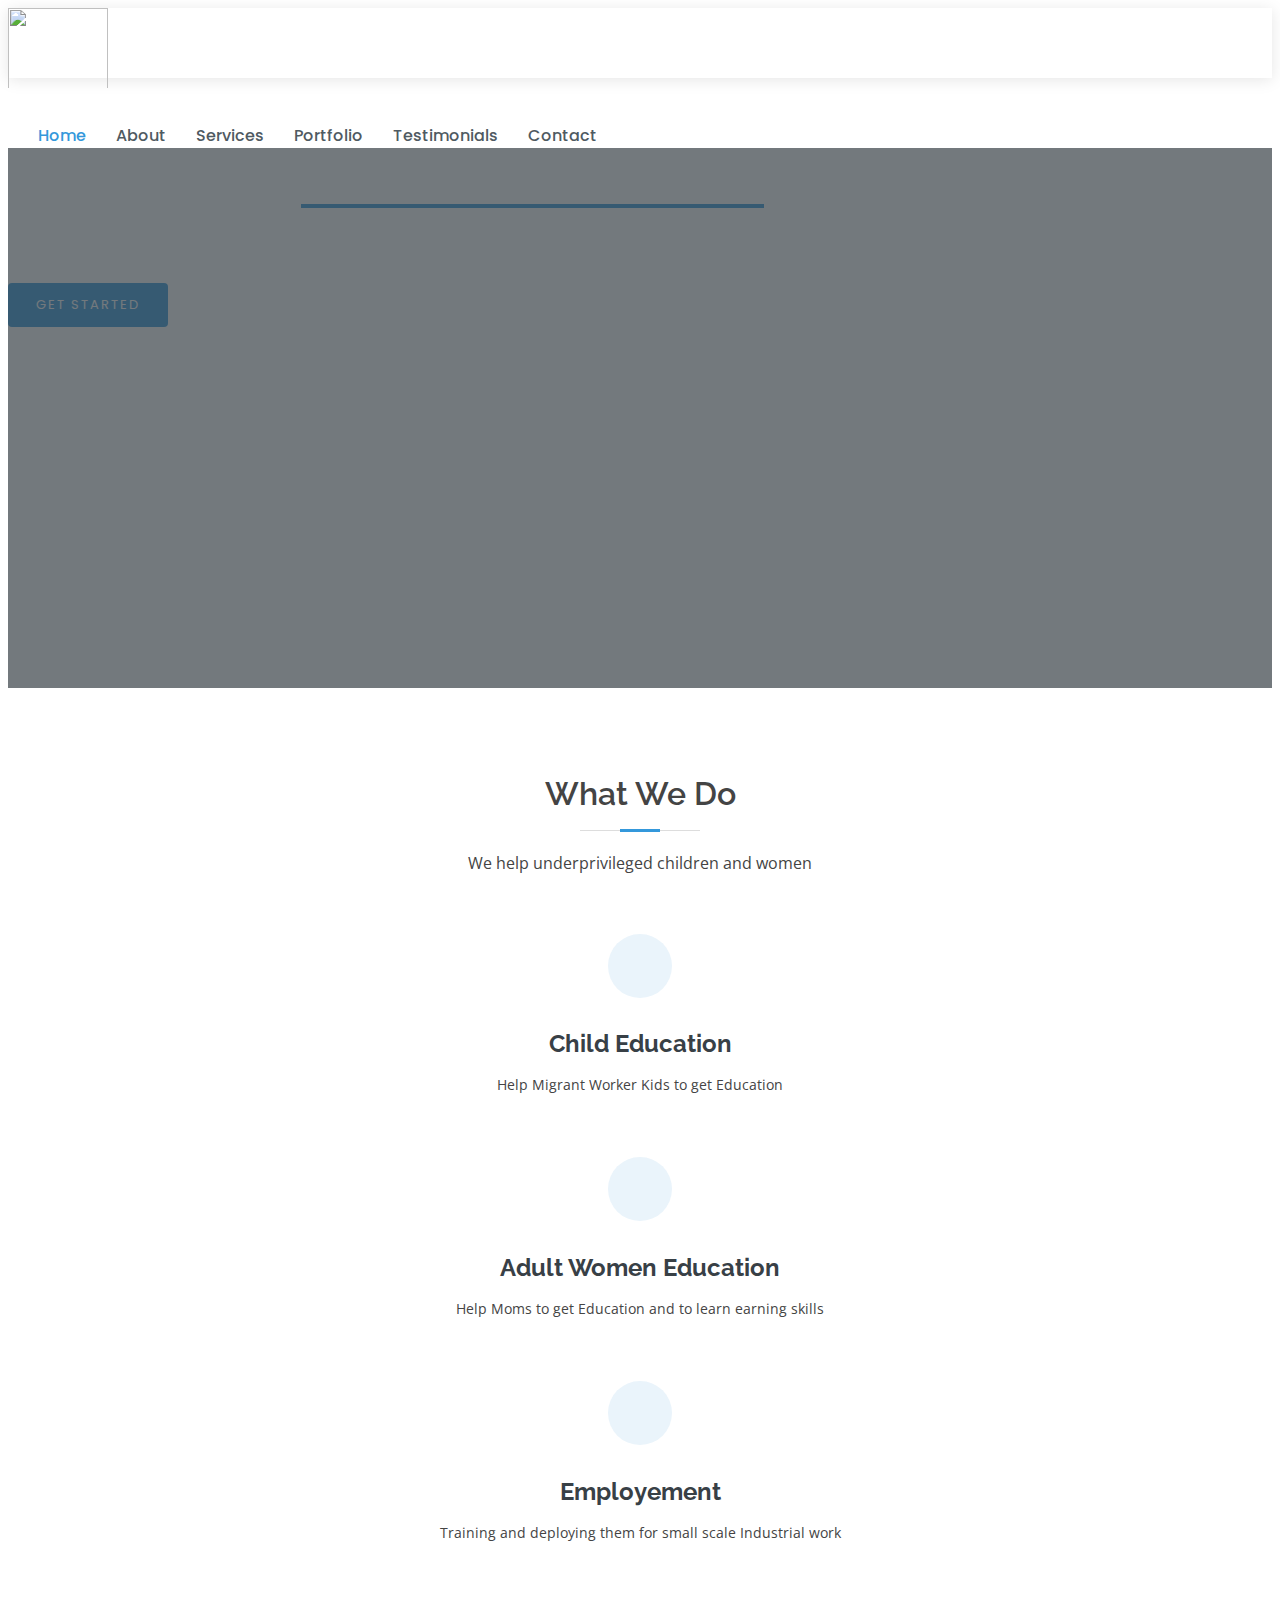
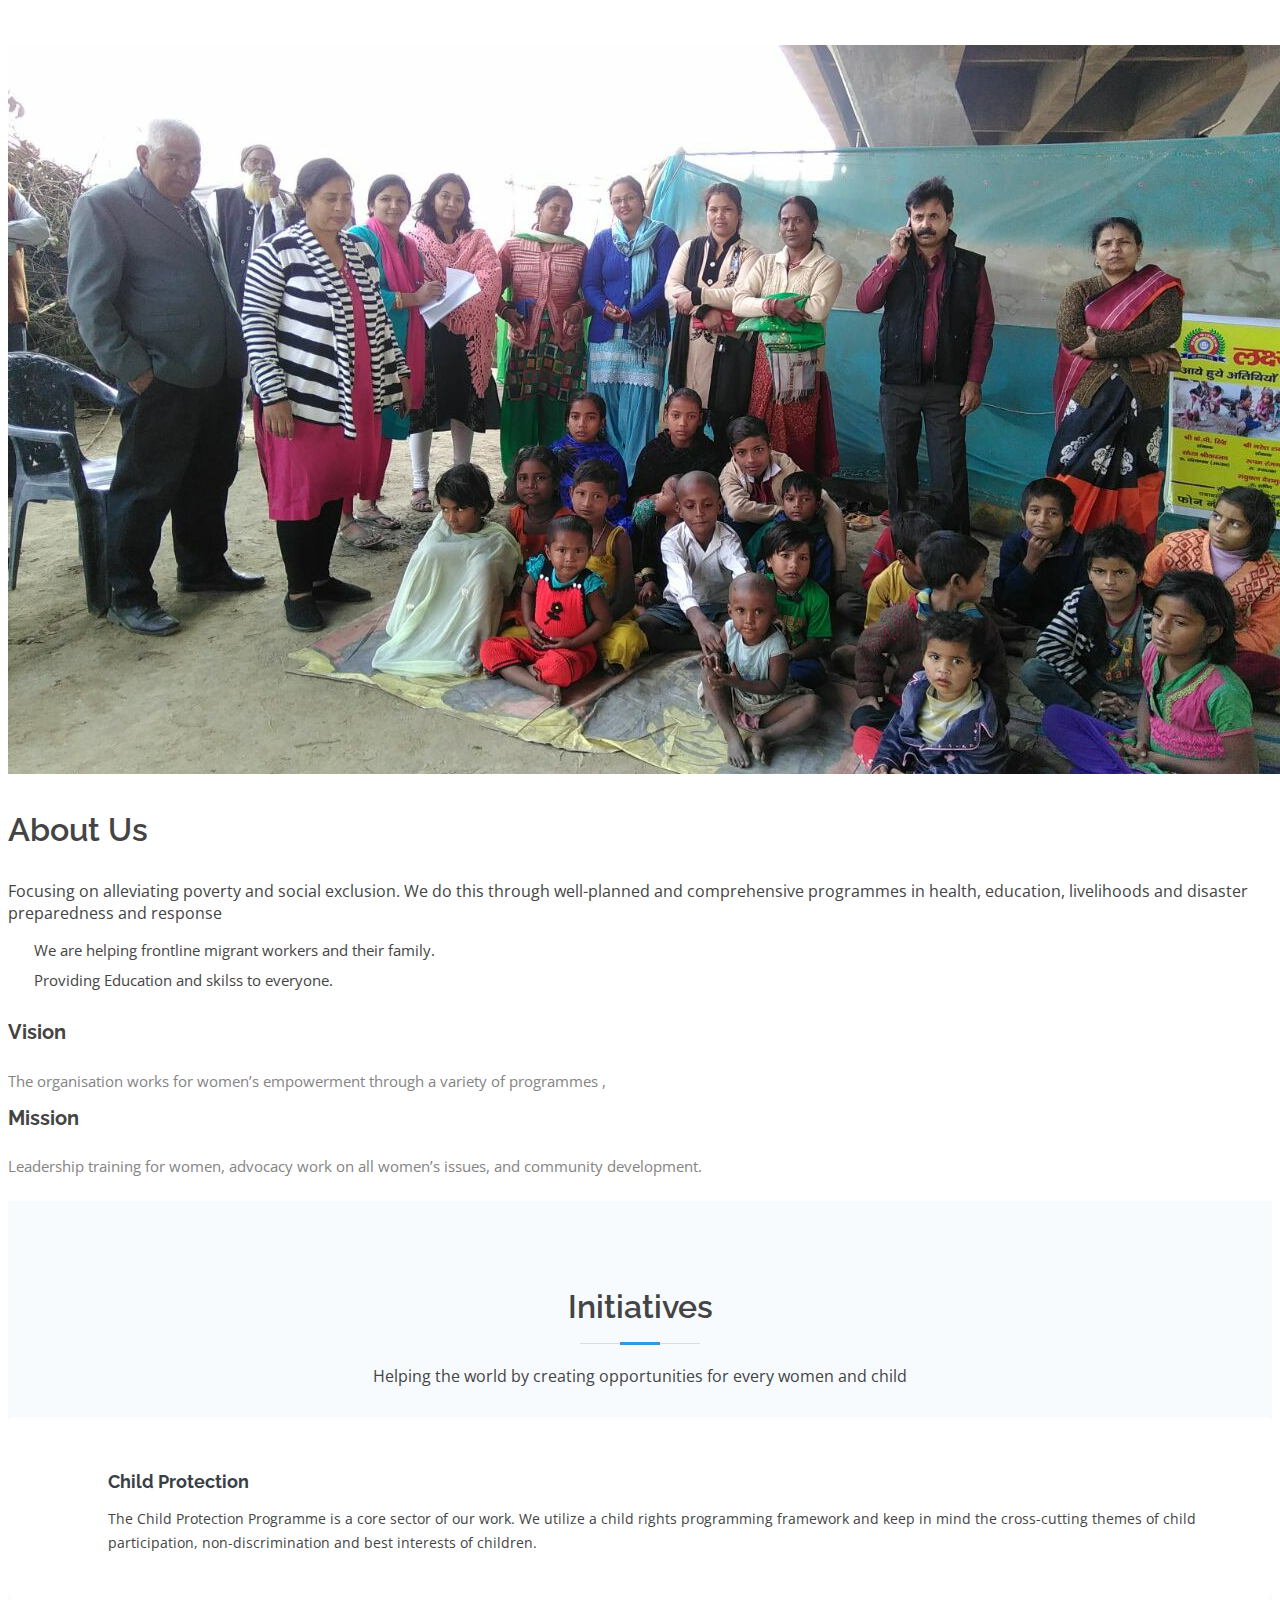
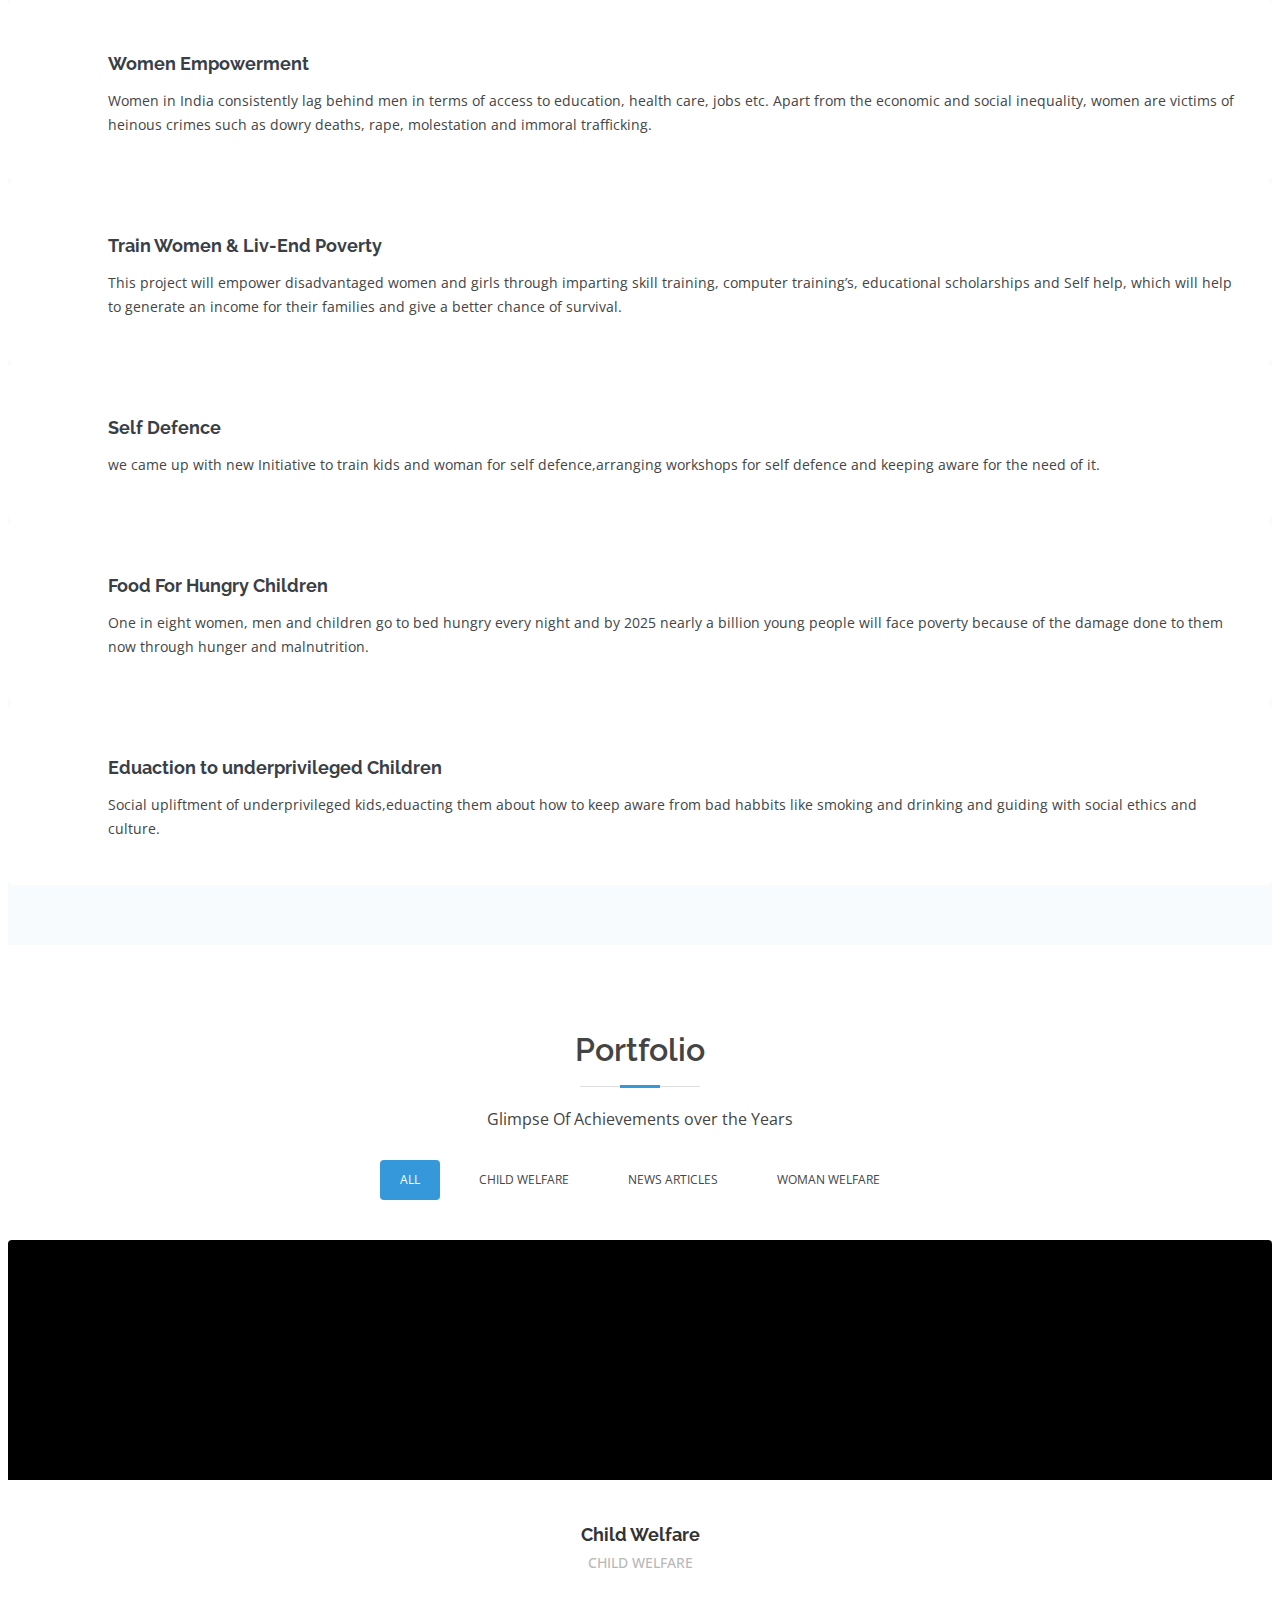
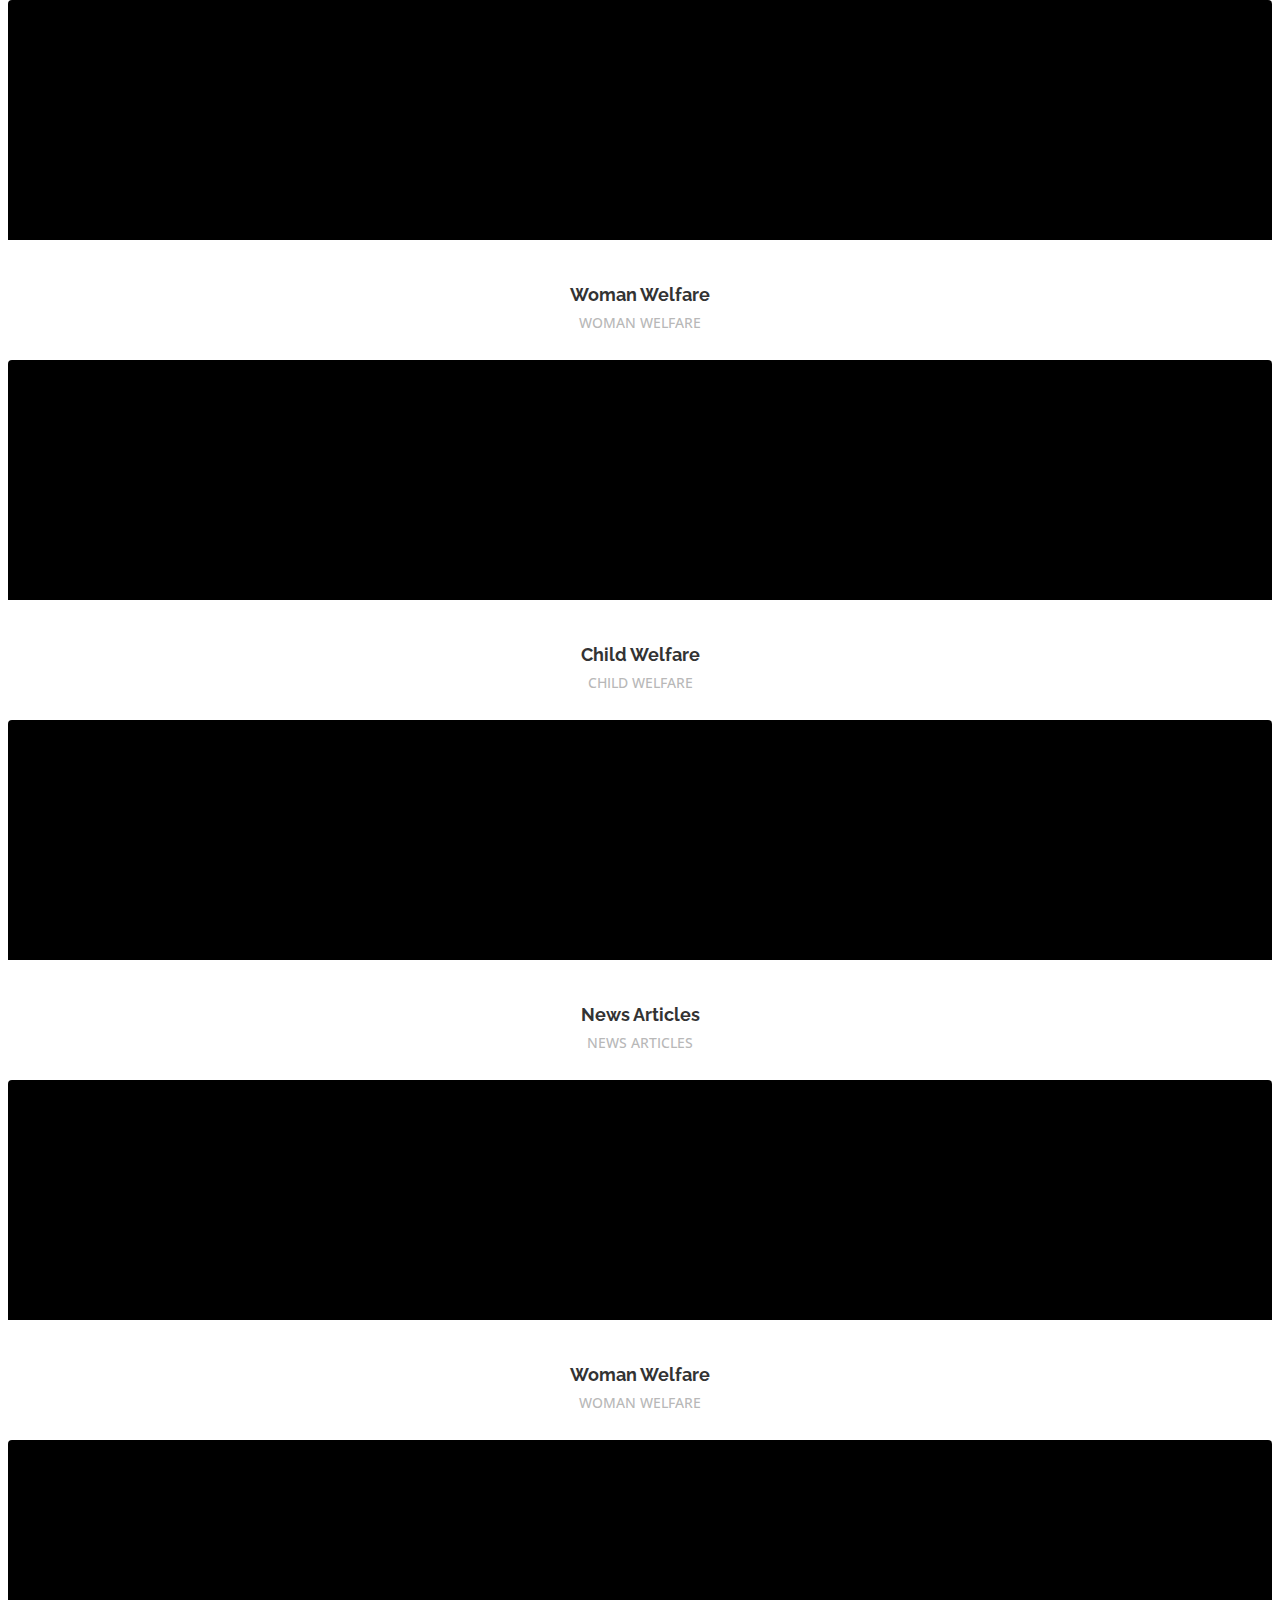
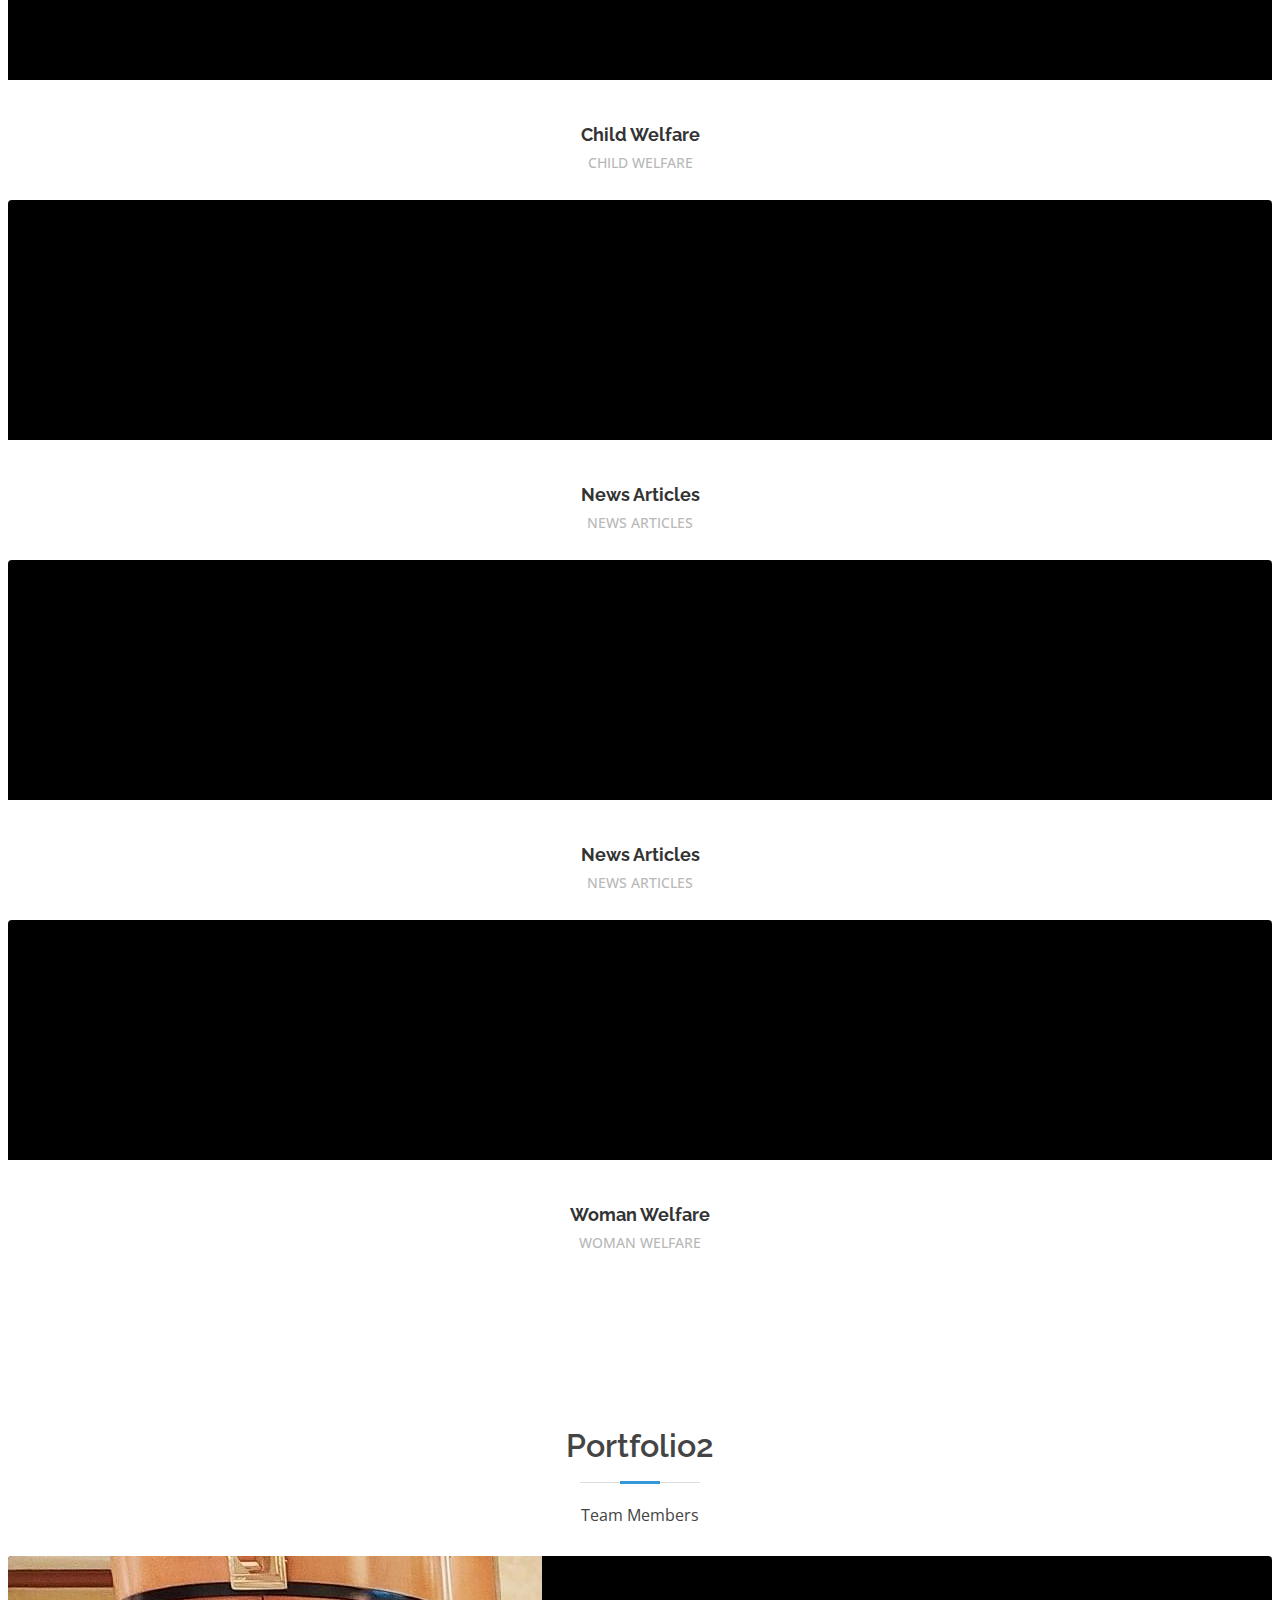
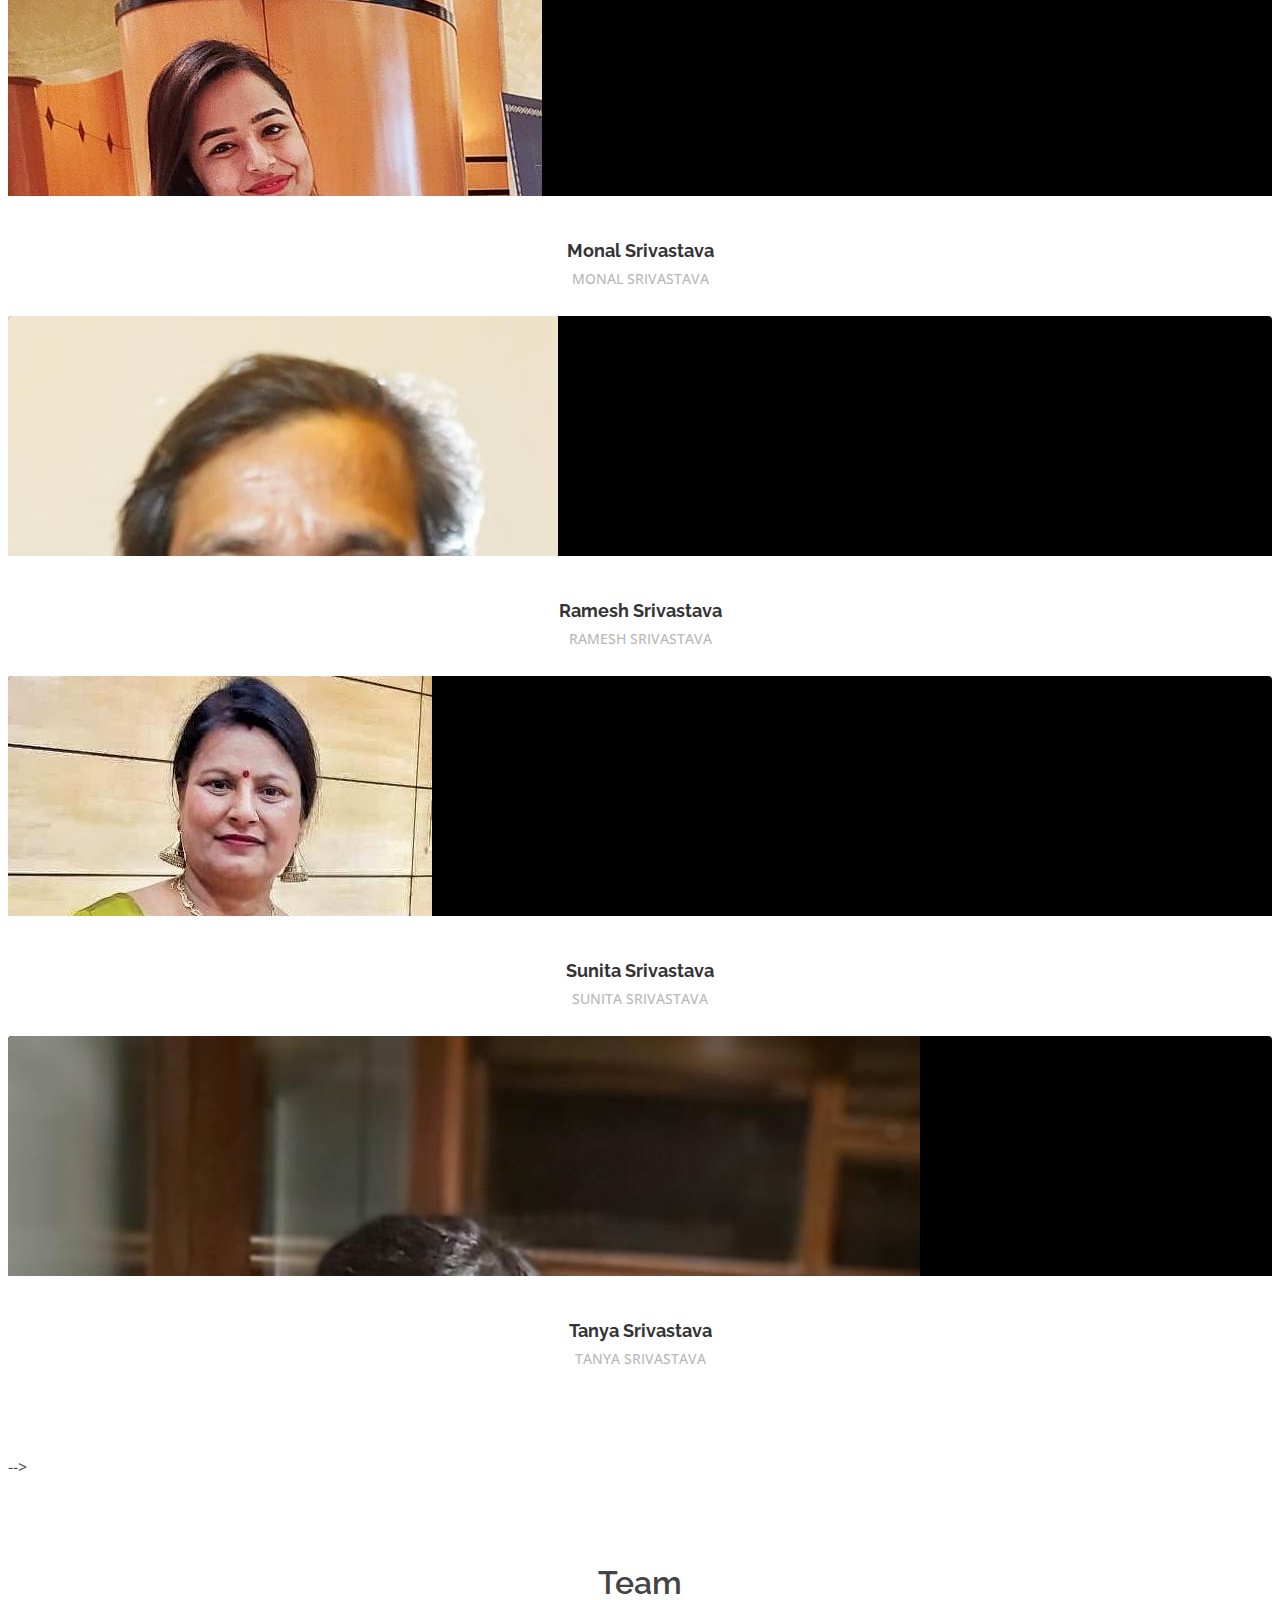
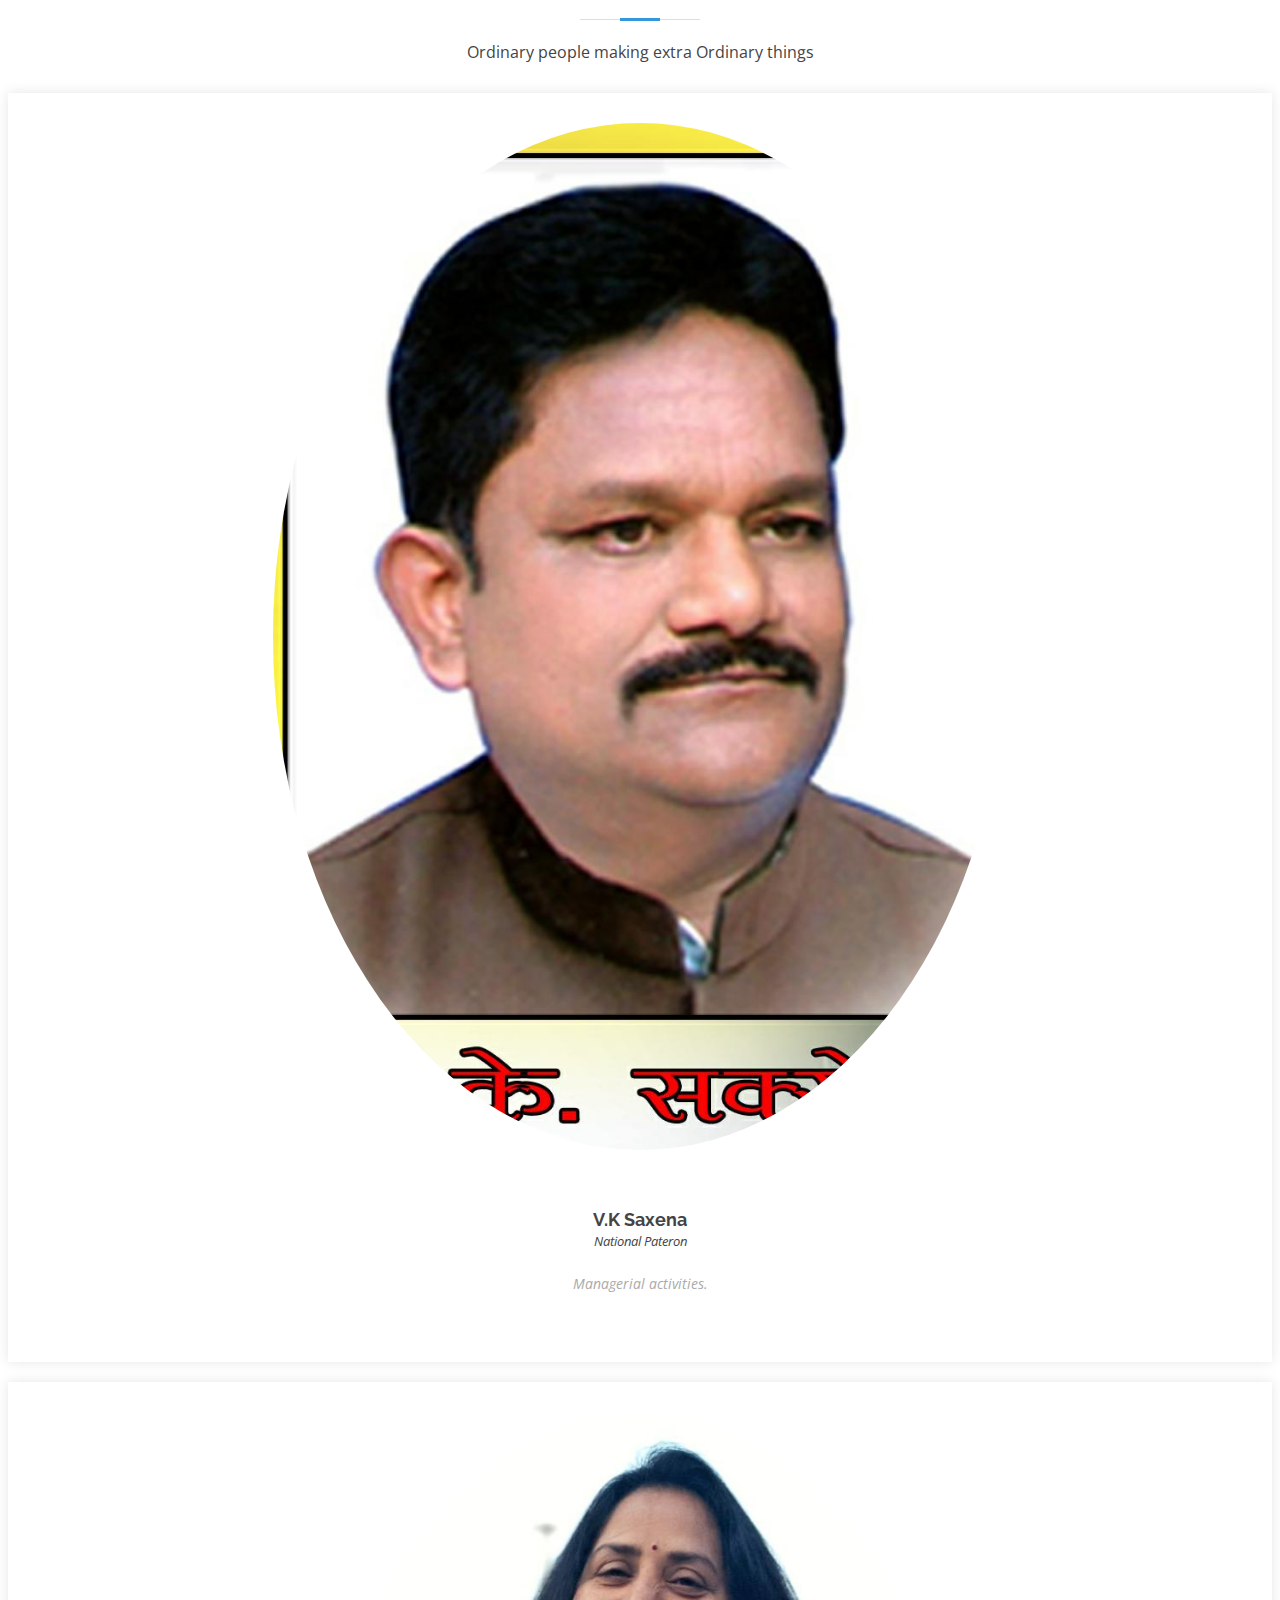
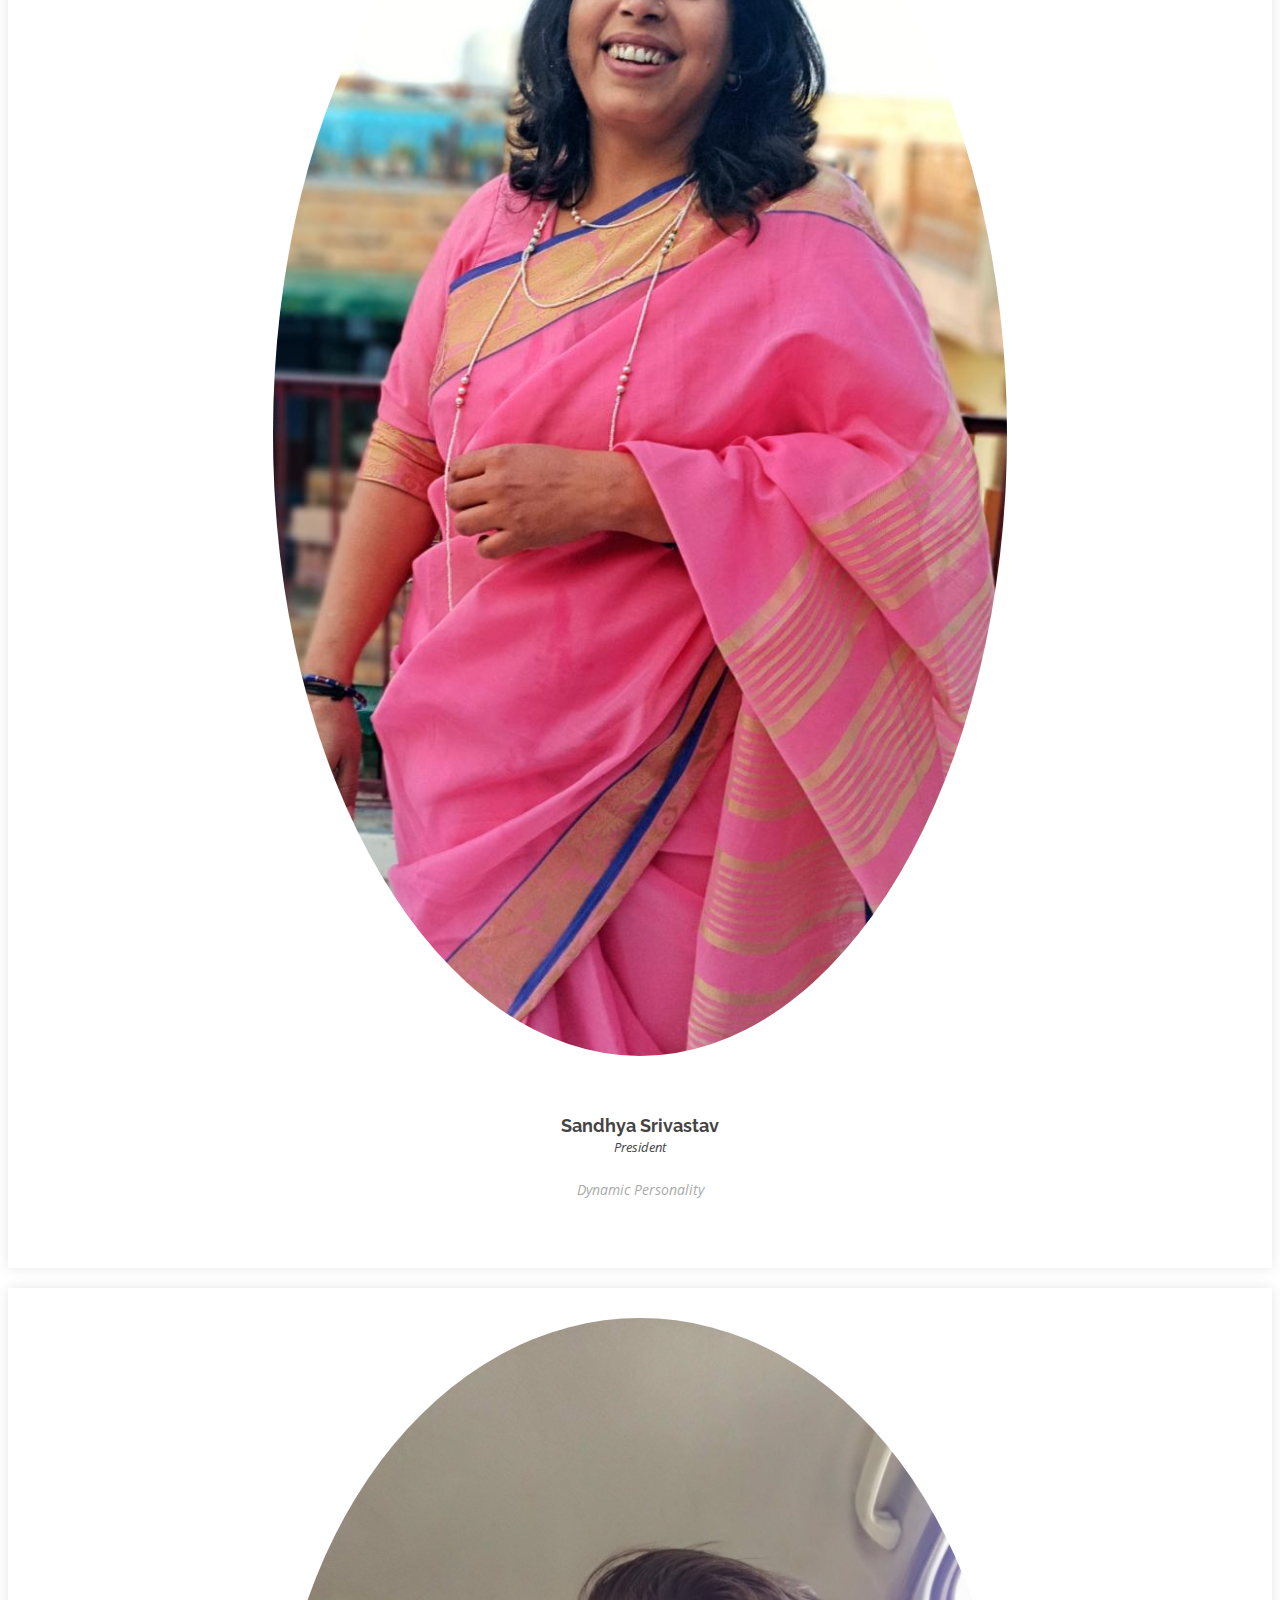
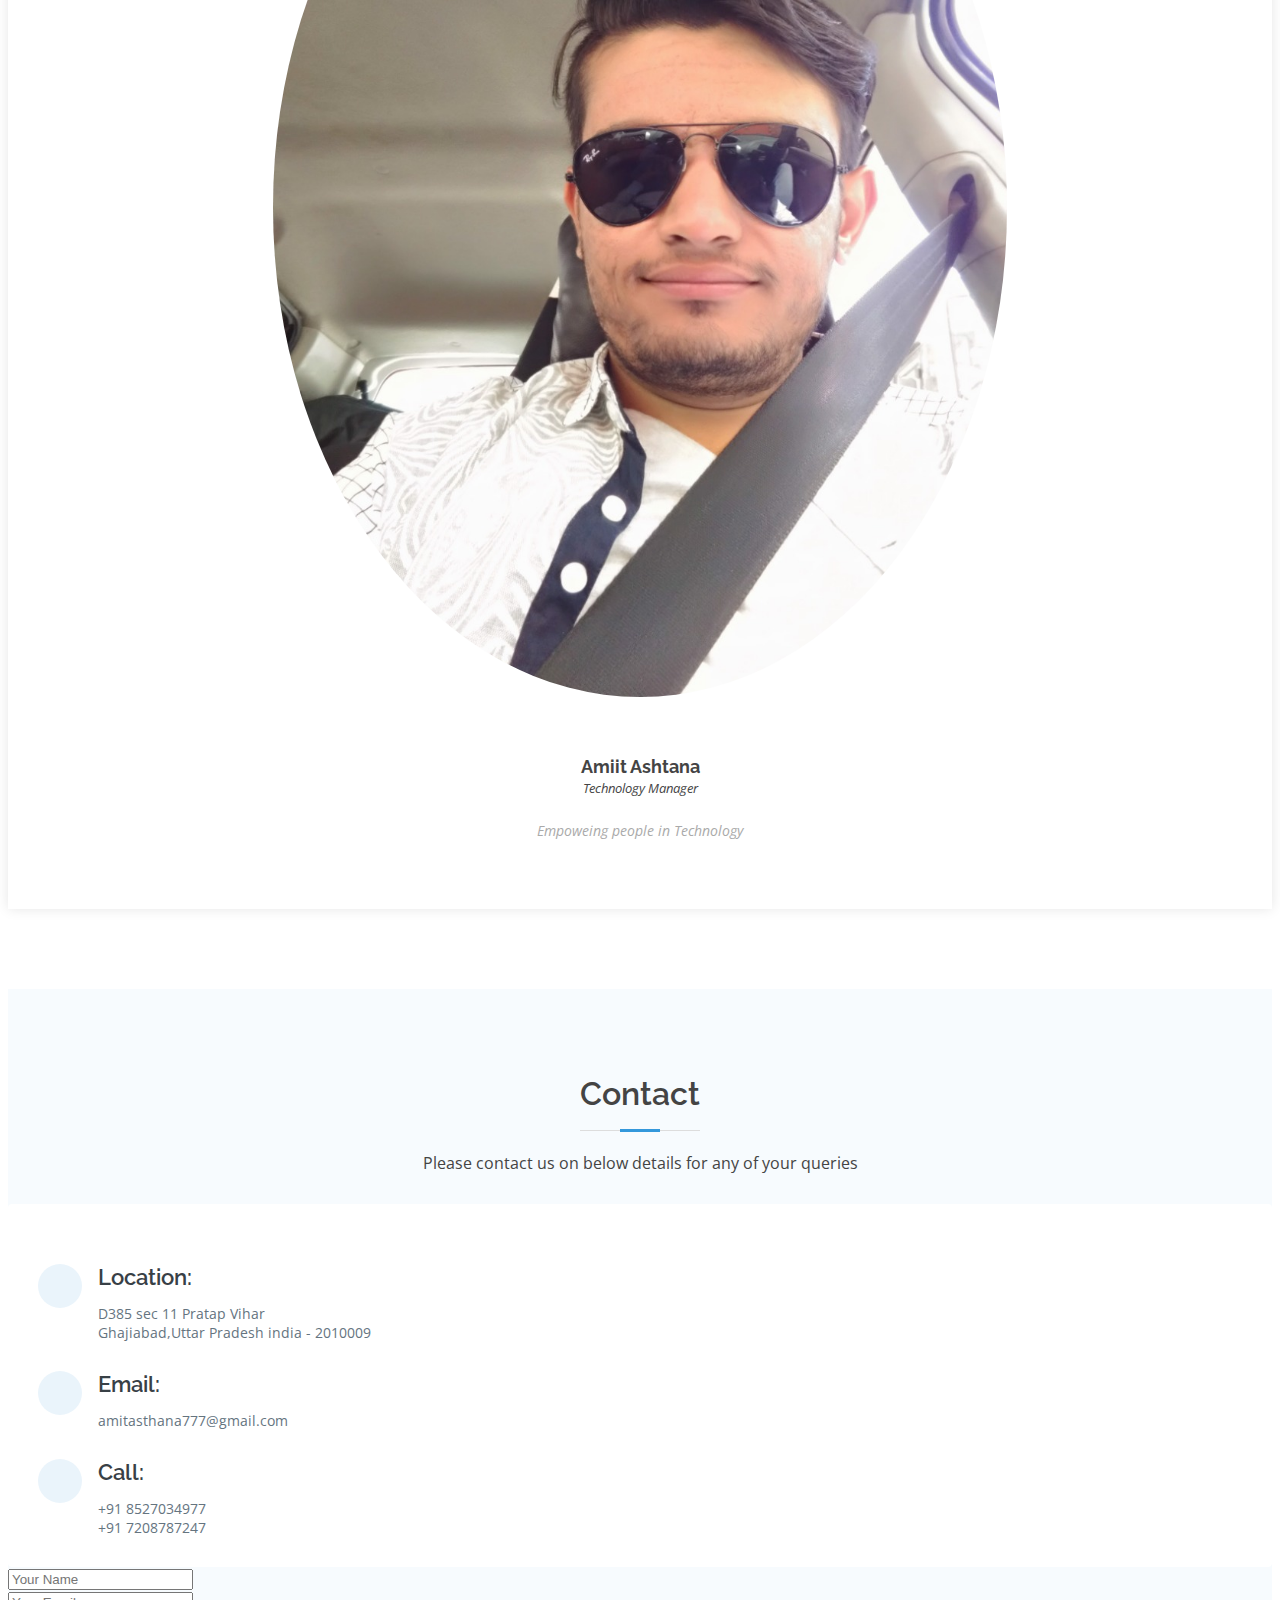
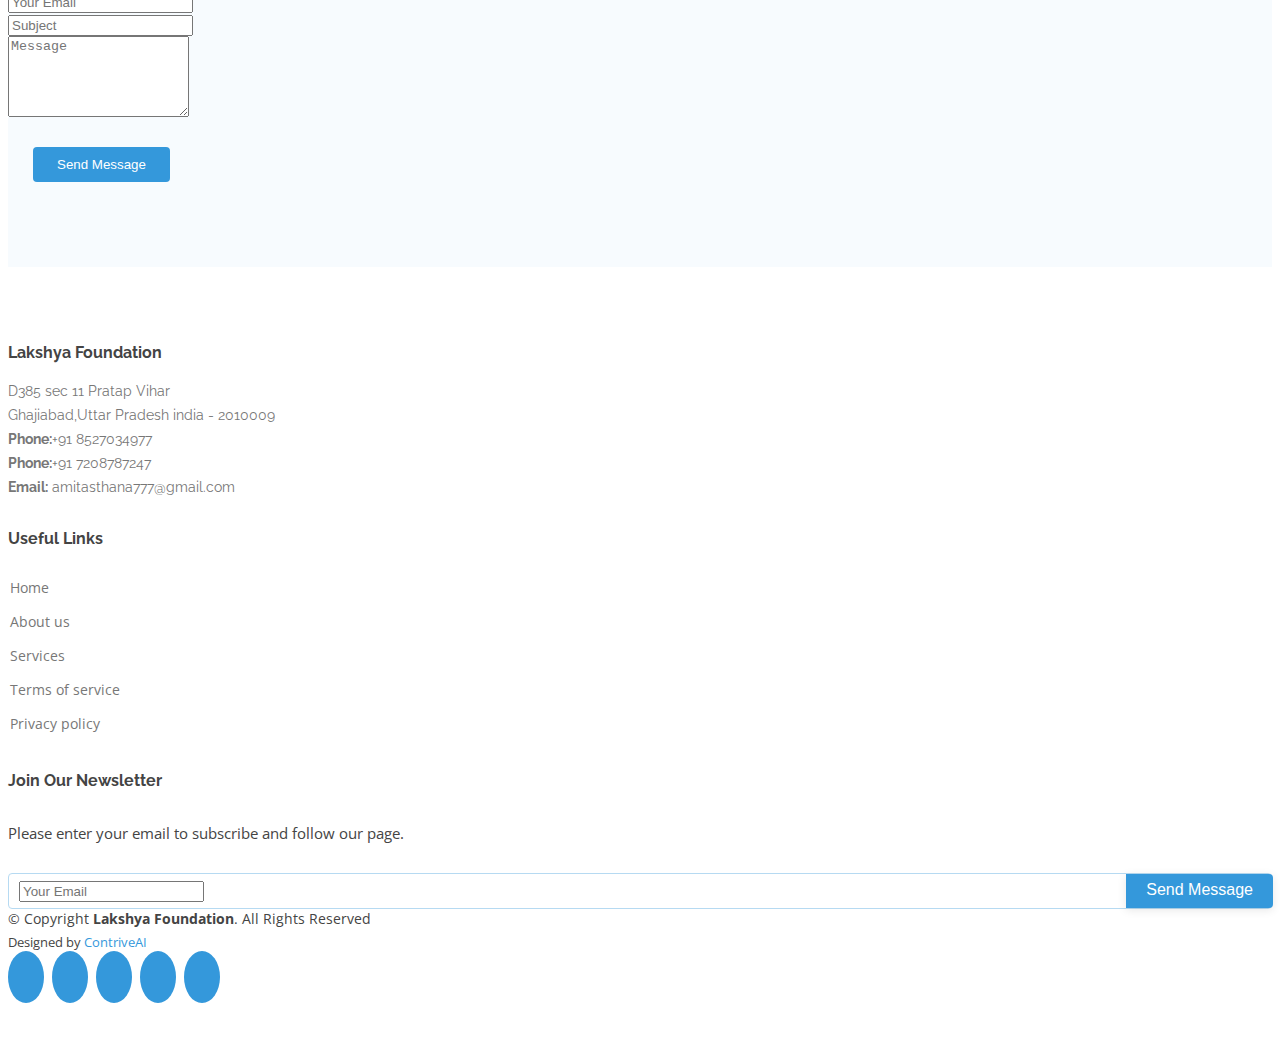
==== commit 8a6ed6c4: "adding links" ====
--- a/index.html
+++ b/index.html
@@ -533,35 +533,26 @@
 
         <div class="section-title">
           <h2>Portfolio2</h2>
-          <p>Glimpse Of Achievements over the Years</p>
-        </div>
-
-        <div class="row">
-          <div class="col-lg-12">
-            <ul id="portfolio-flters">
-              <li data-filter="*" class="filter-active">All</li>
-              <li data-filter=".filter-app">Child Welfare</li>
-              <li data-filter=".filter-card">News Articles</li>
-              <li data-filter=".filter-web">Woman Welfare</li>
-            </ul>
-          </div>
-        </div>
+          <p>Team Members</p>
+        </div>
+
+        
 
         <div class="row portfolio-container">
 
           <div class="col-lg-4 col-md-6 portfolio-item filter-app wow fadeInUp">
             <div class="portfolio-wrap">
               <figure>
-                <img src="assets\img\portfolio\childB'day.jpeg" class="img-fluid" alt="">
-                <a href="assets\img\portfolio\childB'day.jpeg" data-gallery="portfolioGallery"
+                <img src="assets\img\portfolio\monal.jpeg" class="img-fluid" alt="">
+                <a href="assets\img\portfolio\monal.jpeg" data-gallery="portfolioGallery"
                   class="link-preview portfolio-lightbox" title="Preview"><i class="bx bx-plus"></i></a>
                 <a href="portfolio-details.html" class="link-details" title="More Details"><i
                     class="bx bx-link"></i></a>
               </figure>
 
               <div class="portfolio-info">
-                <h4><a href="portfolio-details.html">Child Welfare</a></h4>
-                <p>Child Welfare</p>
+                <h4><a href="portfolio-details.html">Monal Srivastava</a></h4>
+                <p>Monal Srivastava</p>
               </div>
             </div>
           </div>
@@ -569,16 +560,16 @@
           <div class="col-lg-4 col-md-6 portfolio-item filter-web wow fadeInUp" data-wow-delay="0.1s">
             <div class="portfolio-wrap">
               <figure>
-                <img src="assets\img\portfolio\womanwelfare.jpeg" class="img-fluid" alt="">
-                <a href="assets\img\portfolio\womanwelfare.jpeg" class="link-preview portfolio-lightbox"
+                <img src="assets\img\portfolio\ramesh.jpeg" class="img-fluid" alt="">
+                <a href="assets\img\portfolio\ramesh.jpeg" class="link-preview portfolio-lightbox"
                   data-gallery="portfolioGallery" title="Preview"><i class="bx bx-plus"></i></a>
                 <a href="portfolio-details.html" class="link-details" title="More Details"><i
                     class="bx bx-link"></i></a>
               </figure>
 
               <div class="portfolio-info">
-                <h4><a href="portfolio-details.html">Woman Welfare</a></h4>
-                <p>Woman Welfare</p>
+                <h4><a href="portfolio-details.html">Ramesh Srivastava</a></h4>
+                <p>Ramesh Srivastava</p>
               </div>
             </div>
           </div>
@@ -586,16 +577,16 @@
           <div class="col-lg-4 col-md-6 portfolio-item filter-app wow fadeInUp" data-wow-delay="0.2s">
             <div class="portfolio-wrap">
               <figure>
-                <img src="assets\img\portfolio\teachingKids2.jpeg" class="img-fluid" alt="">
-                <a href="assets\img\portfolio\teachingKids2.jpeg" class="link-preview portfolio-lightbox"
+                <img src="assets\img\portfolio\sunita.jpeg" class="img-fluid" alt="">
+                <a href="assets\img\portfolio\sunita.jpeg" class="link-preview portfolio-lightbox"
                   data-gallery="portfolioGallery" title="Preview"><i class="bx bx-plus"></i></a>
                 <a href="portfolio-details.html" class="link-details" title="More Details"><i
                     class="bx bx-link"></i></a>
               </figure>
 
               <div class="portfolio-info">
-                <h4><a href="portfolio-details.html">Child Welfare</a></h4>
-                <p>Child Welfare</p>
+                <h4><a href="portfolio-details.html">Sunita Srivastava</a></h4>
+                <p>Sunita Srivastava</p>
               </div>
             </div>
           </div>
@@ -603,102 +594,16 @@
           <div class="col-lg-4 col-md-6 portfolio-item filter-card wow fadeInUp">
             <div class="portfolio-wrap">
               <figure>
-                <img src="assets\img\portfolio\SandhyaNewsArticle.jpeg" class="img-fluid" alt="">
-                <a href="assets\img\portfolio\SandhyaNewsArticle.jpeg" class="link-preview portfolio-lightbox"
+                <img src="assets\img\portfolio\tanya.jpeg" class="img-fluid" alt="">
+                <a href="assets\img\portfolio\tanya.jpeg" class="link-preview portfolio-lightbox"
                   data-gallery="portfolioGallery" title="Preview"><i class="bx bx-plus"></i></a>
                 <a href="portfolio-details.html" class="link-details" title="More Details"><i
                     class="bx bx-link"></i></a>
               </figure>
 
               <div class="portfolio-info">
-                <h4><a href="portfolio-details.html">News Articles</a></h4>
-                <p>News Articles</p>
-              </div>
-            </div>
-          </div>
-
-          <div class="col-lg-4 col-md-6 portfolio-item filter-web wow fadeInUp" data-wow-delay="0.1s">
-            <div class="portfolio-wrap">
-              <figure>
-                <img src="assets\img\portfolio\traingSelfDefence.jpeg" class="img-fluid" alt="">
-                <a href="assets\img\portfolio\traingSelfDefence.jpeg" class="link-preview portfolio-lightbox"
-                  data-gallery="portfolioGallery" title="Preview"><i class="bx bx-plus"></i></a>
-                <a href="portfolio-details.html" class="link-details" title="More Details"><i
-                    class="bx bx-link"></i></a>
-              </figure>
-
-              <div class="portfolio-info">
-                <h4><a href="portfolio-details.html">Woman Welfare</a></h4>
-                <p>Woman Welfare</p>
-              </div>
-            </div>
-          </div>
-
-          <div class="col-lg-4 col-md-6 portfolio-item filter-app wow fadeInUp" data-wow-delay="0.2s">
-            <div class="portfolio-wrap">
-              <figure>
-                <img src="assets\img\portfolio\education for underprivileged.jpeg" class="img-fluid" alt="">
-                <a href="assets\img\portfolio\education for underprivileged.jpeg"
-                  class="link-preview portfolio-lightbox" data-gallery="portfolioGallery" title="Preview"><i
-                    class="bx bx-plus"></i></a>
-                <a href="portfolio-details.html" class="link-details" title="More Details"><i
-                    class="bx bx-link"></i></a>
-              </figure>
-
-              <div class="portfolio-info">
-                <h4><a href="portfolio-details.html">Child Welfare</a></h4>
-                <p>Child Welfare</p>
-              </div>
-            </div>
-          </div>
-
-          <div class="col-lg-4 col-md-6 portfolio-item filter-card wow fadeInUp">
-            <div class="portfolio-wrap">
-              <figure>
-                <img src="assets\img\portfolio\plantation.jpeg" class="img-fluid" alt="">
-                <a href="assets\img\portfolio\plantation.jpeg" class="link-preview portfolio-lightbox"
-                  data-gallery="portfolioGallery" title="Preview"><i class="bx bx-plus"></i></a>
-                <a href="portfolio-details.html" class="link-details" title="More Details"><i
-                    class="bx bx-link"></i></a>
-              </figure>
-
-              <div class="portfolio-info">
-                <h4><a href="portfolio-details.html">News Articles</a></h4>
-                <p>News Articles</p>
-              </div>
-            </div>
-          </div>
-
-          <div class="col-lg-4 col-md-6 portfolio-item filter-card wow fadeInUp" data-wow-delay="0.1s">
-            <div class="portfolio-wrap">
-              <figure>
-                <img src="assets\img\portfolio\newsArticle.jpeg" class="img-fluid" alt="">
-                <a href="assets\img\portfolio\newsArticle.jpeg" class="link-preview portfolio-lightbox"
-                  data-gallery="portfolioGallery" title="Preview"><i class="bx bx-plus"></i></a>
-                <a href="portfolio-details.html" class="link-details" title="More Details"><i
-                    class="bx bx-link"></i></a>
-              </figure>
-
-              <div class="portfolio-info">
-                <h4><a href="portfolio-details.html">News Articles</a></h4>
-                <p>News Articles</p>
-              </div>
-            </div>
-          </div>
-
-          <div class="col-lg-4 col-md-6 portfolio-item filter-web wow fadeInUp" data-wow-delay="0.2s">
-            <div class="portfolio-wrap">
-              <figure>
-                <img src="assets\img\portfolio\traingSelfDefence.jpeg" class="img-fluid" alt="">
-                <a href="assets\img\portfolio\traingSelfDefence.jpeg" class="link-preview portfolio-lightbox"
-                  data-gallery="portfolioGallery" title="Preview"><i class="bx bx-plus"></i></a>
-                <a href="portfolio-details.html" class="link-details" title="More Details"><i
-                    class="bx bx-link"></i></a>
-              </figure>
-
-              <div class="portfolio-info">
-                <h4><a href="portfolio-details.html">Woman Welfare</a></h4>
-                <p>Woman Welfare</p>
+                <h4><a href="portfolio-details.html">Tanya Srivastava</a></h4>
+                <p>Tanya Srivastava</p>
               </div>
             </div>
           </div>
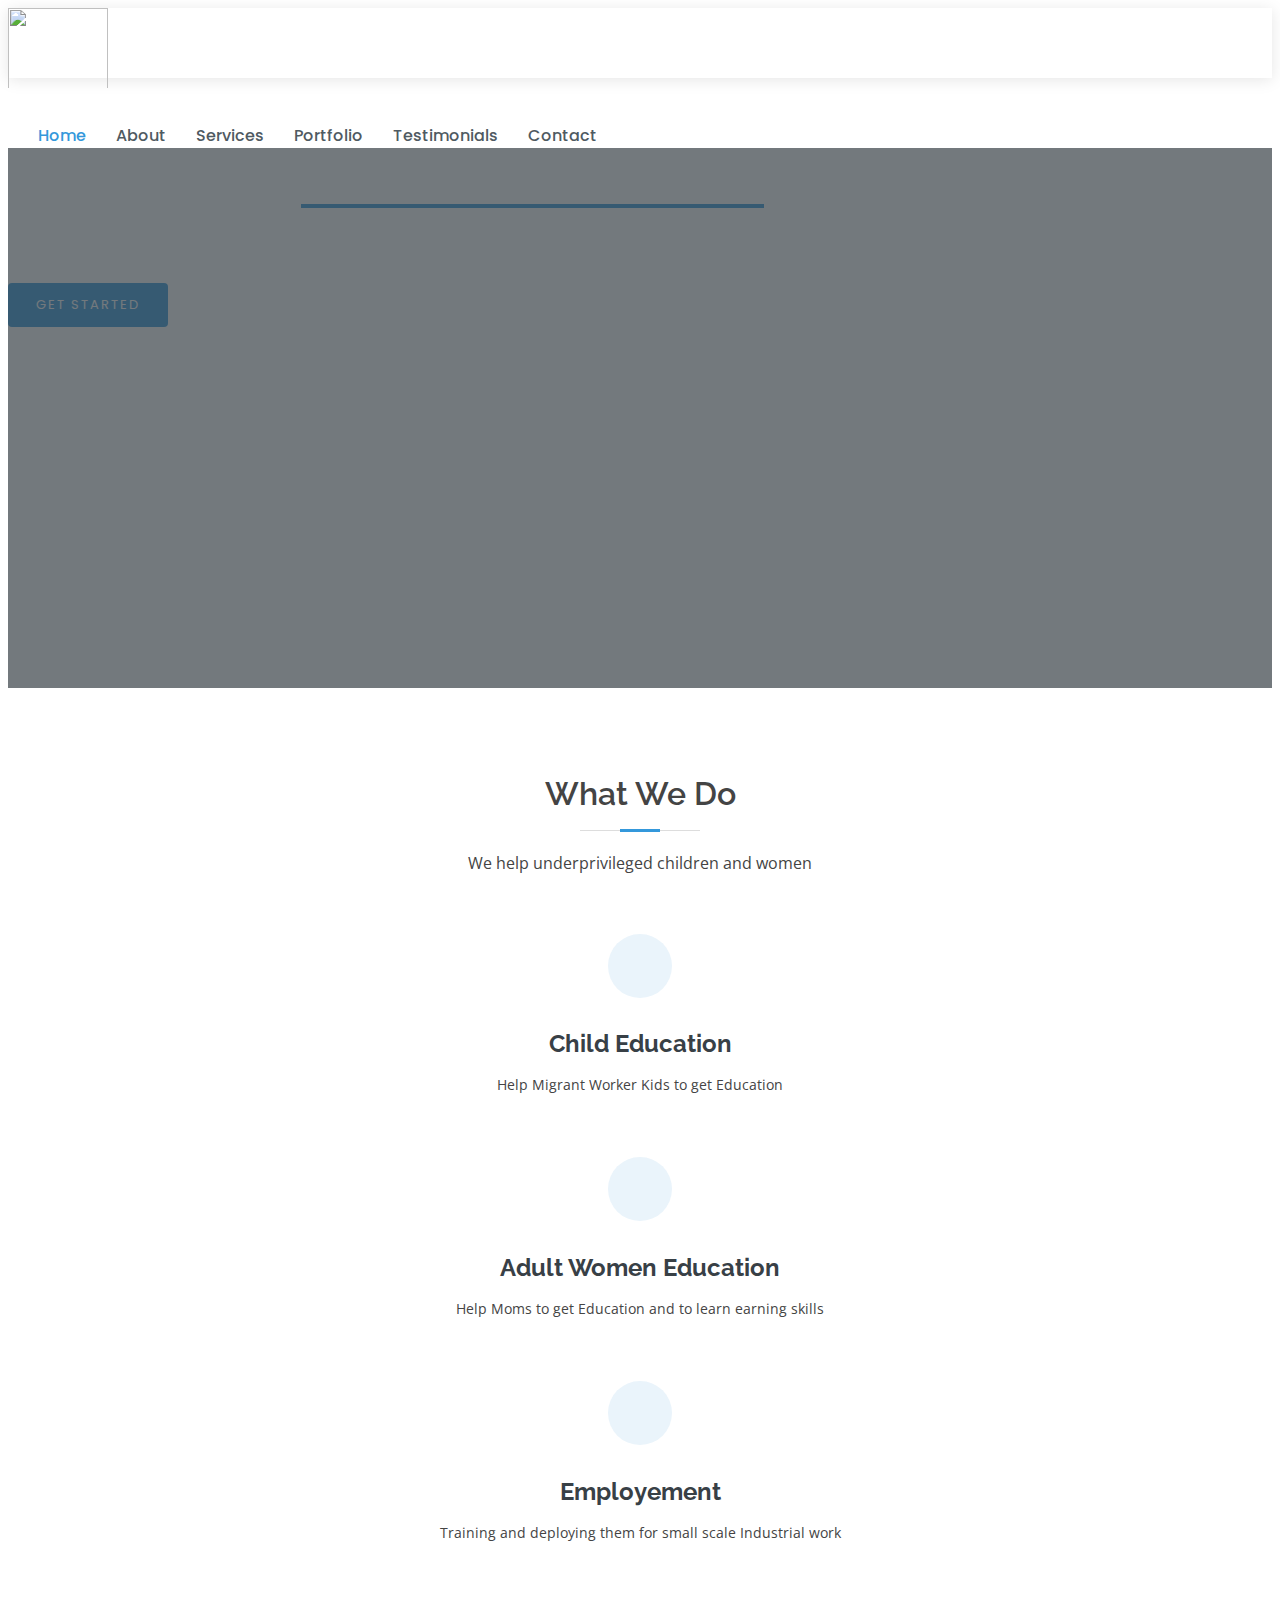
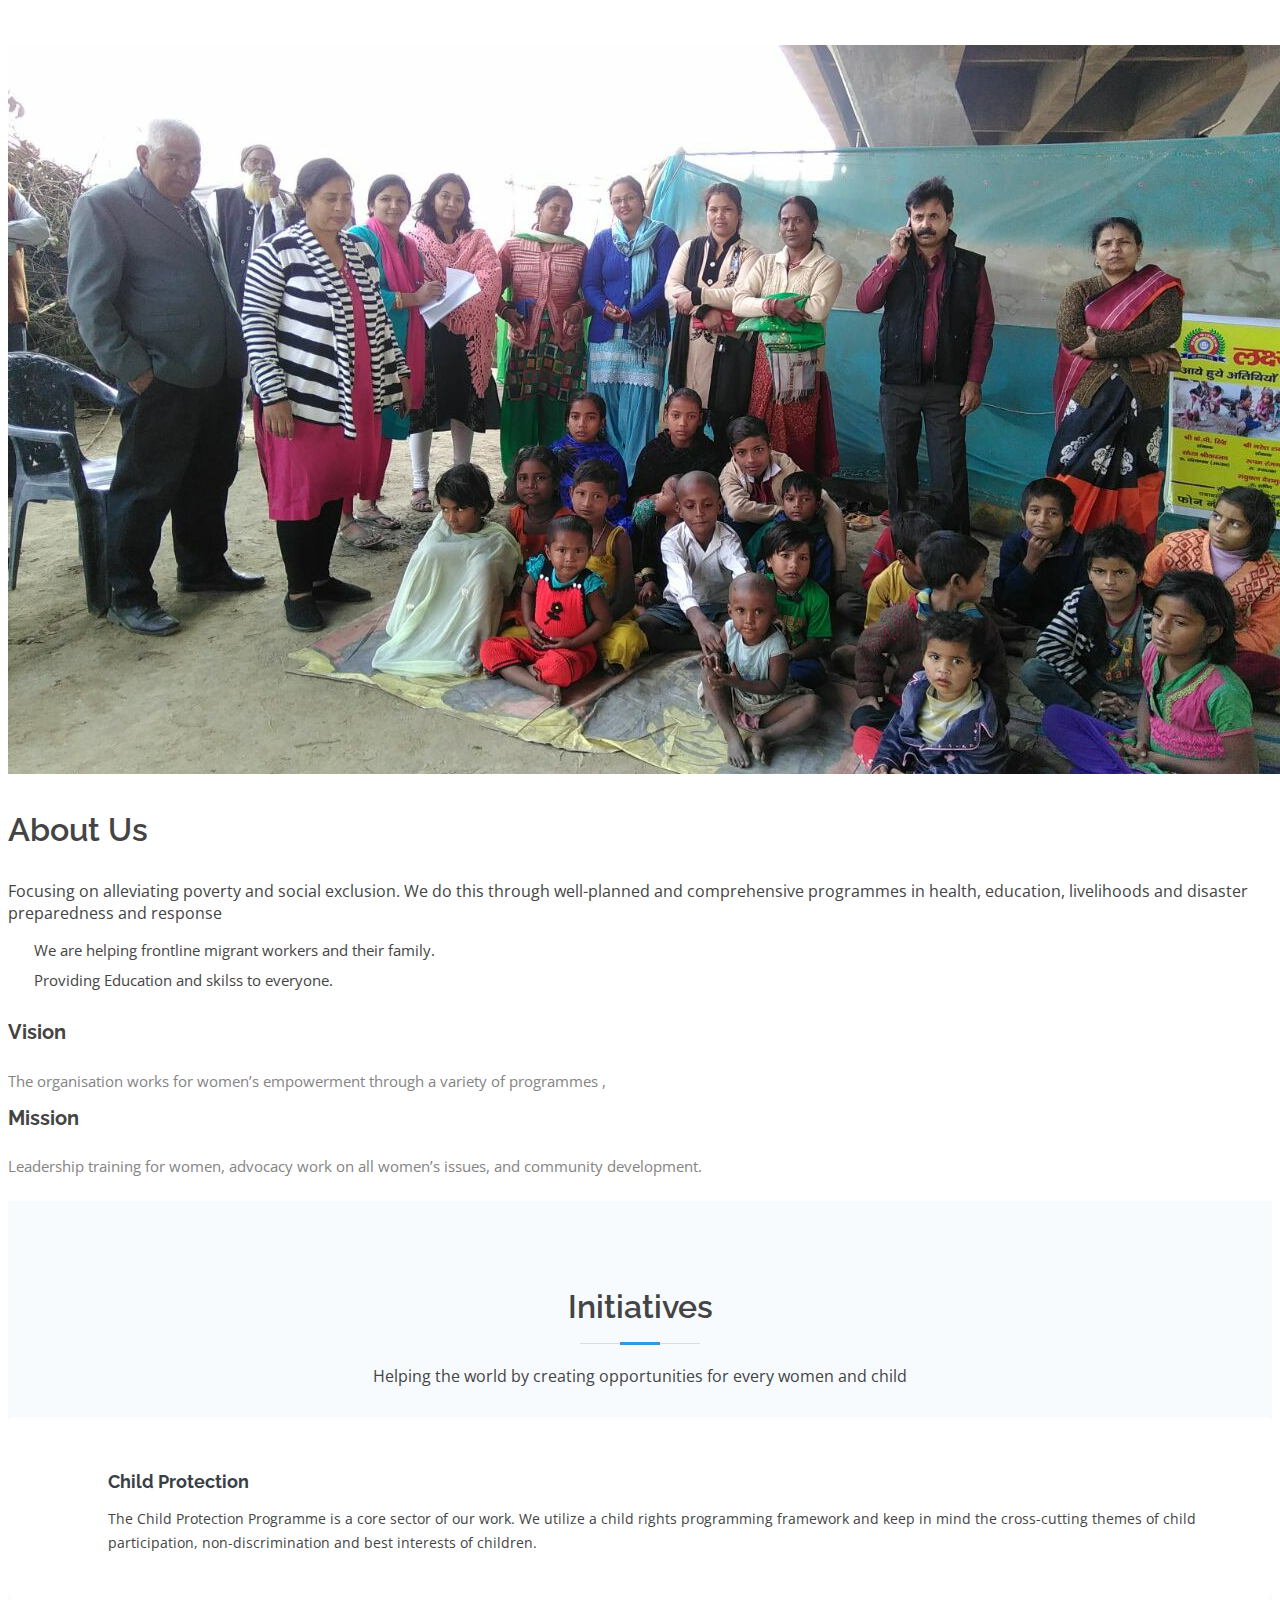
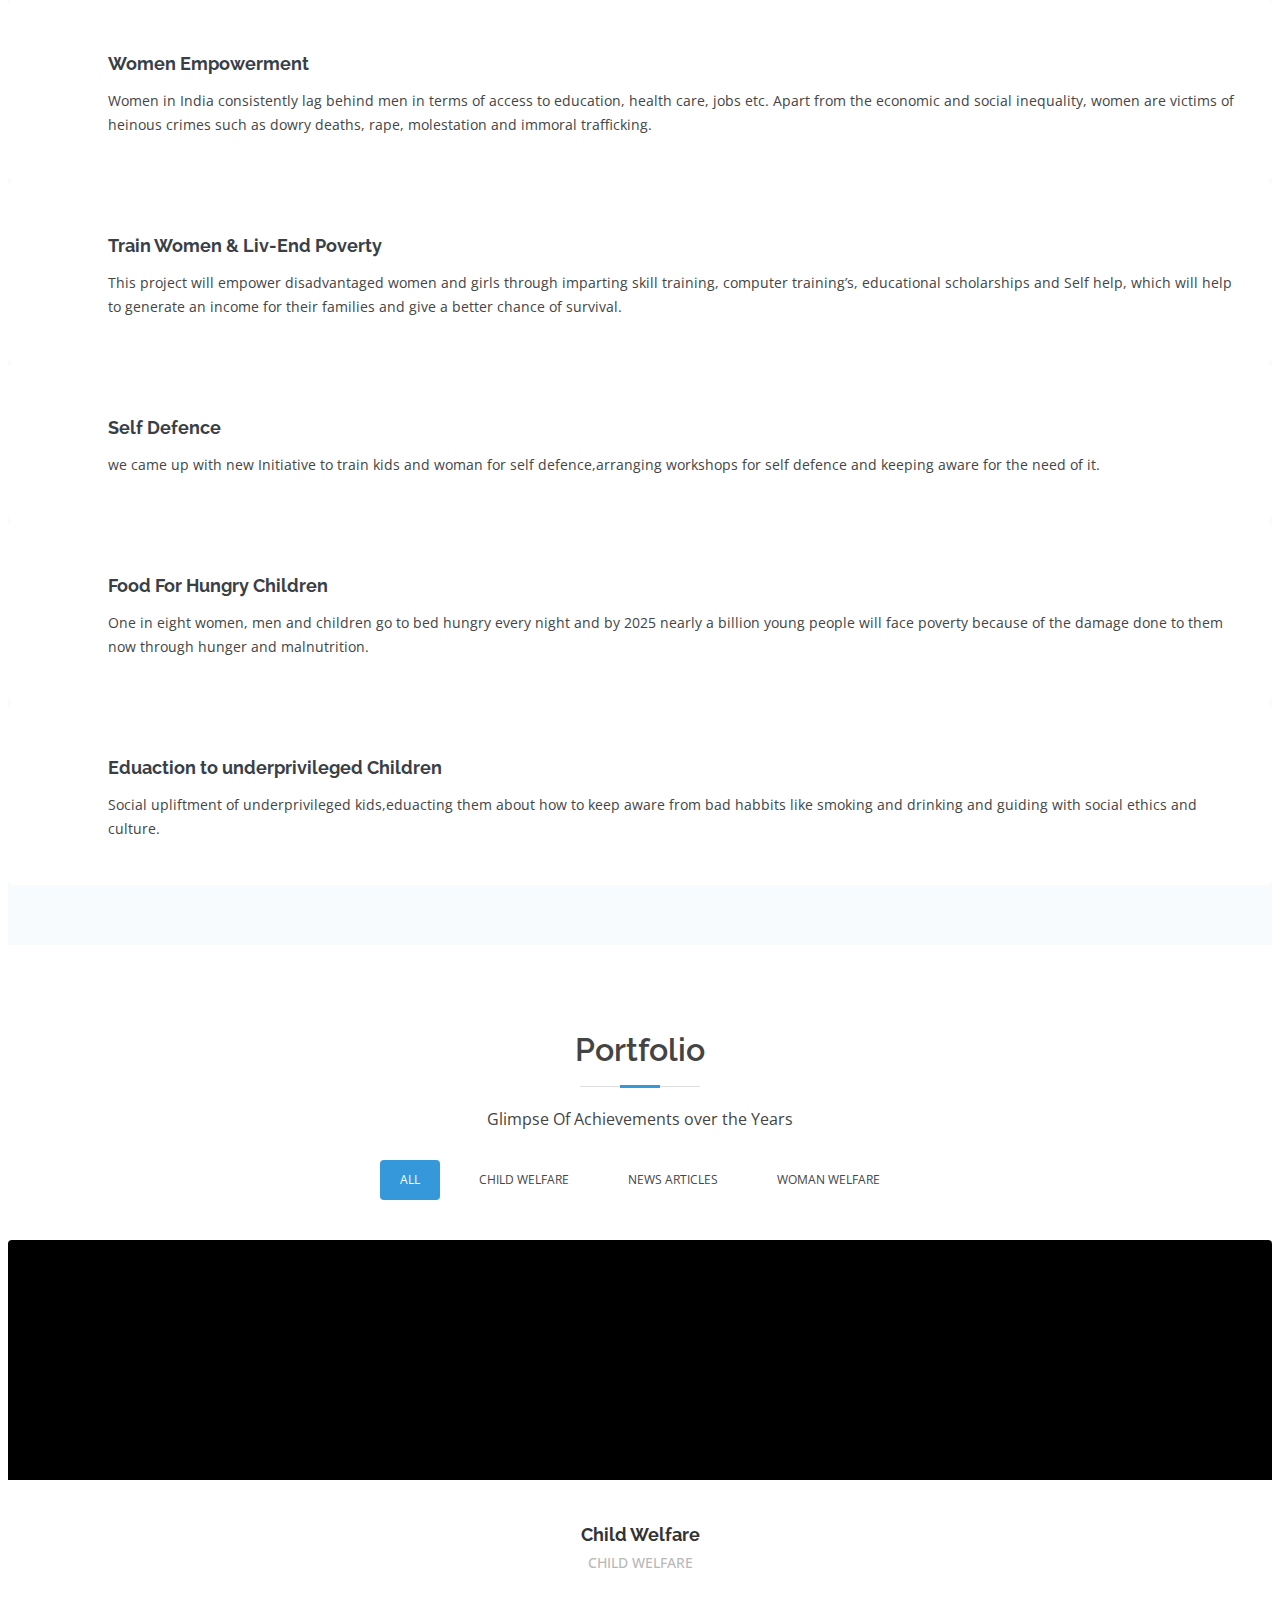
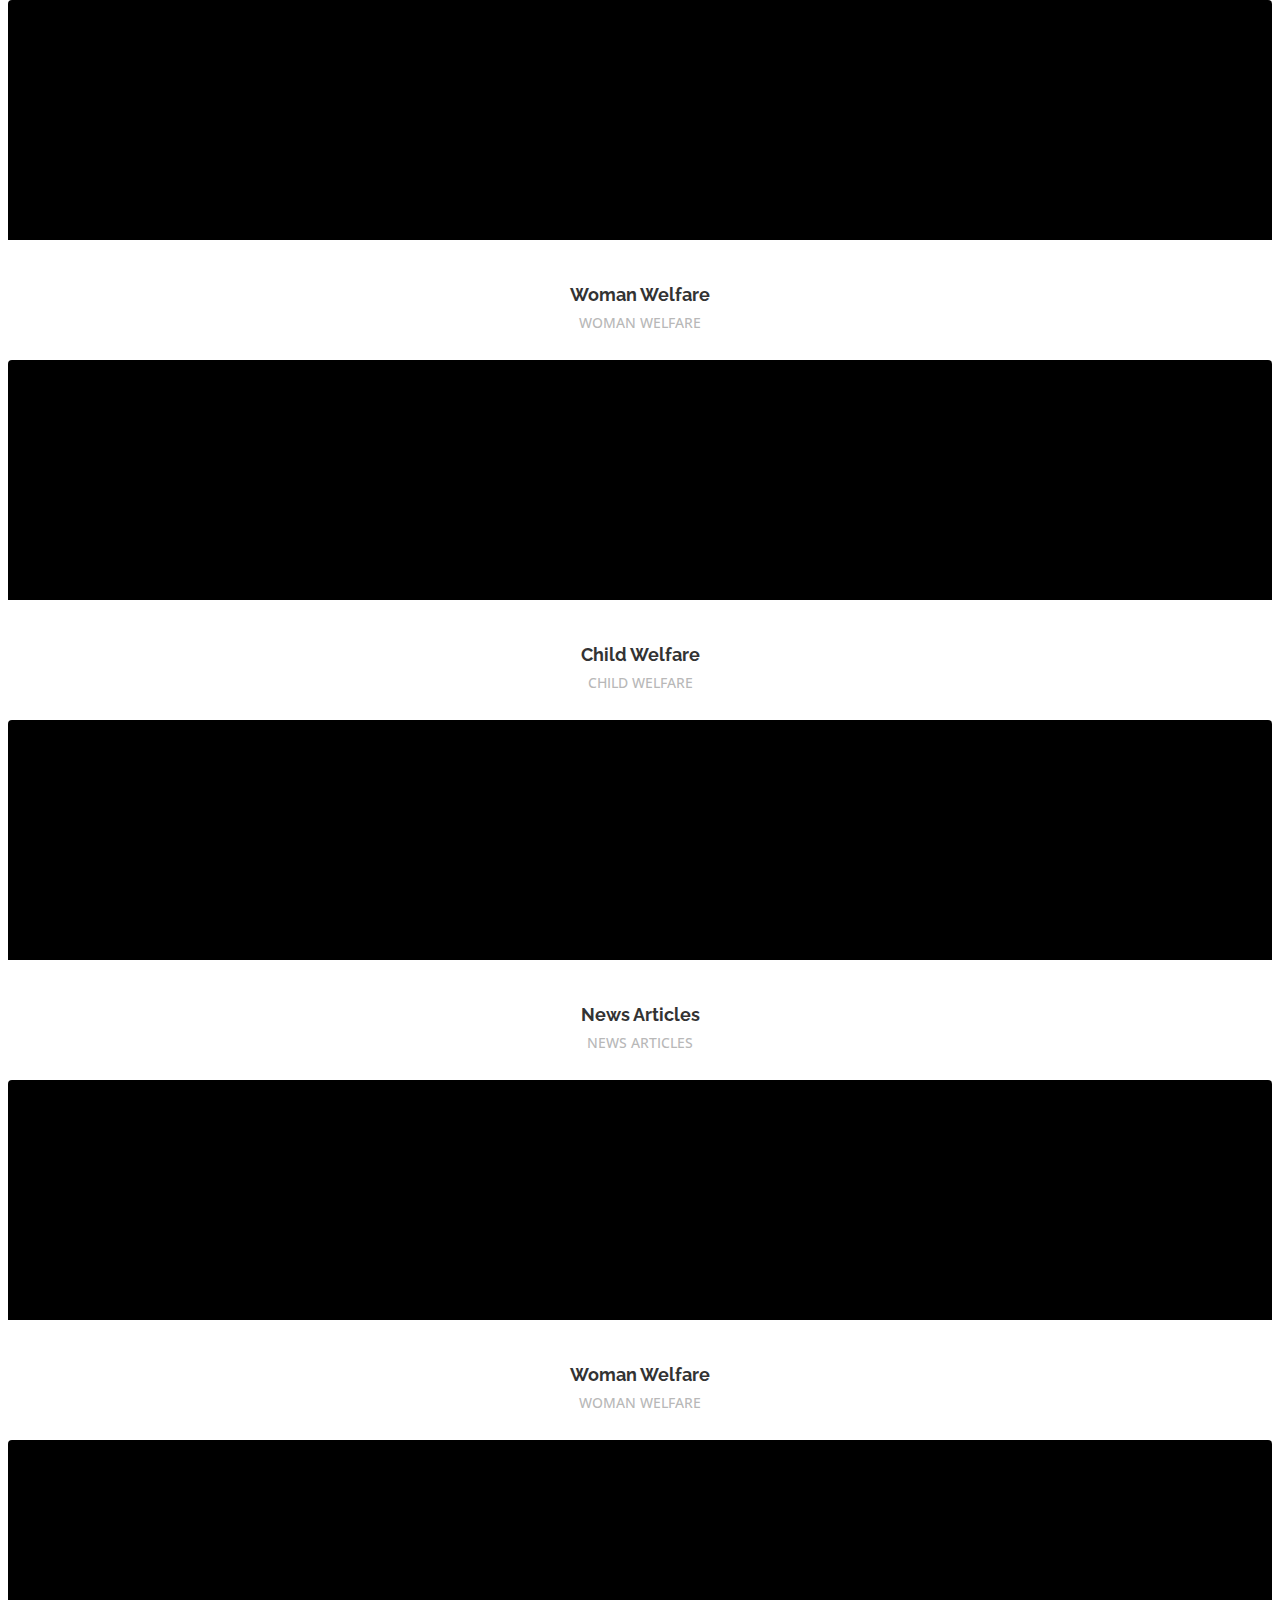
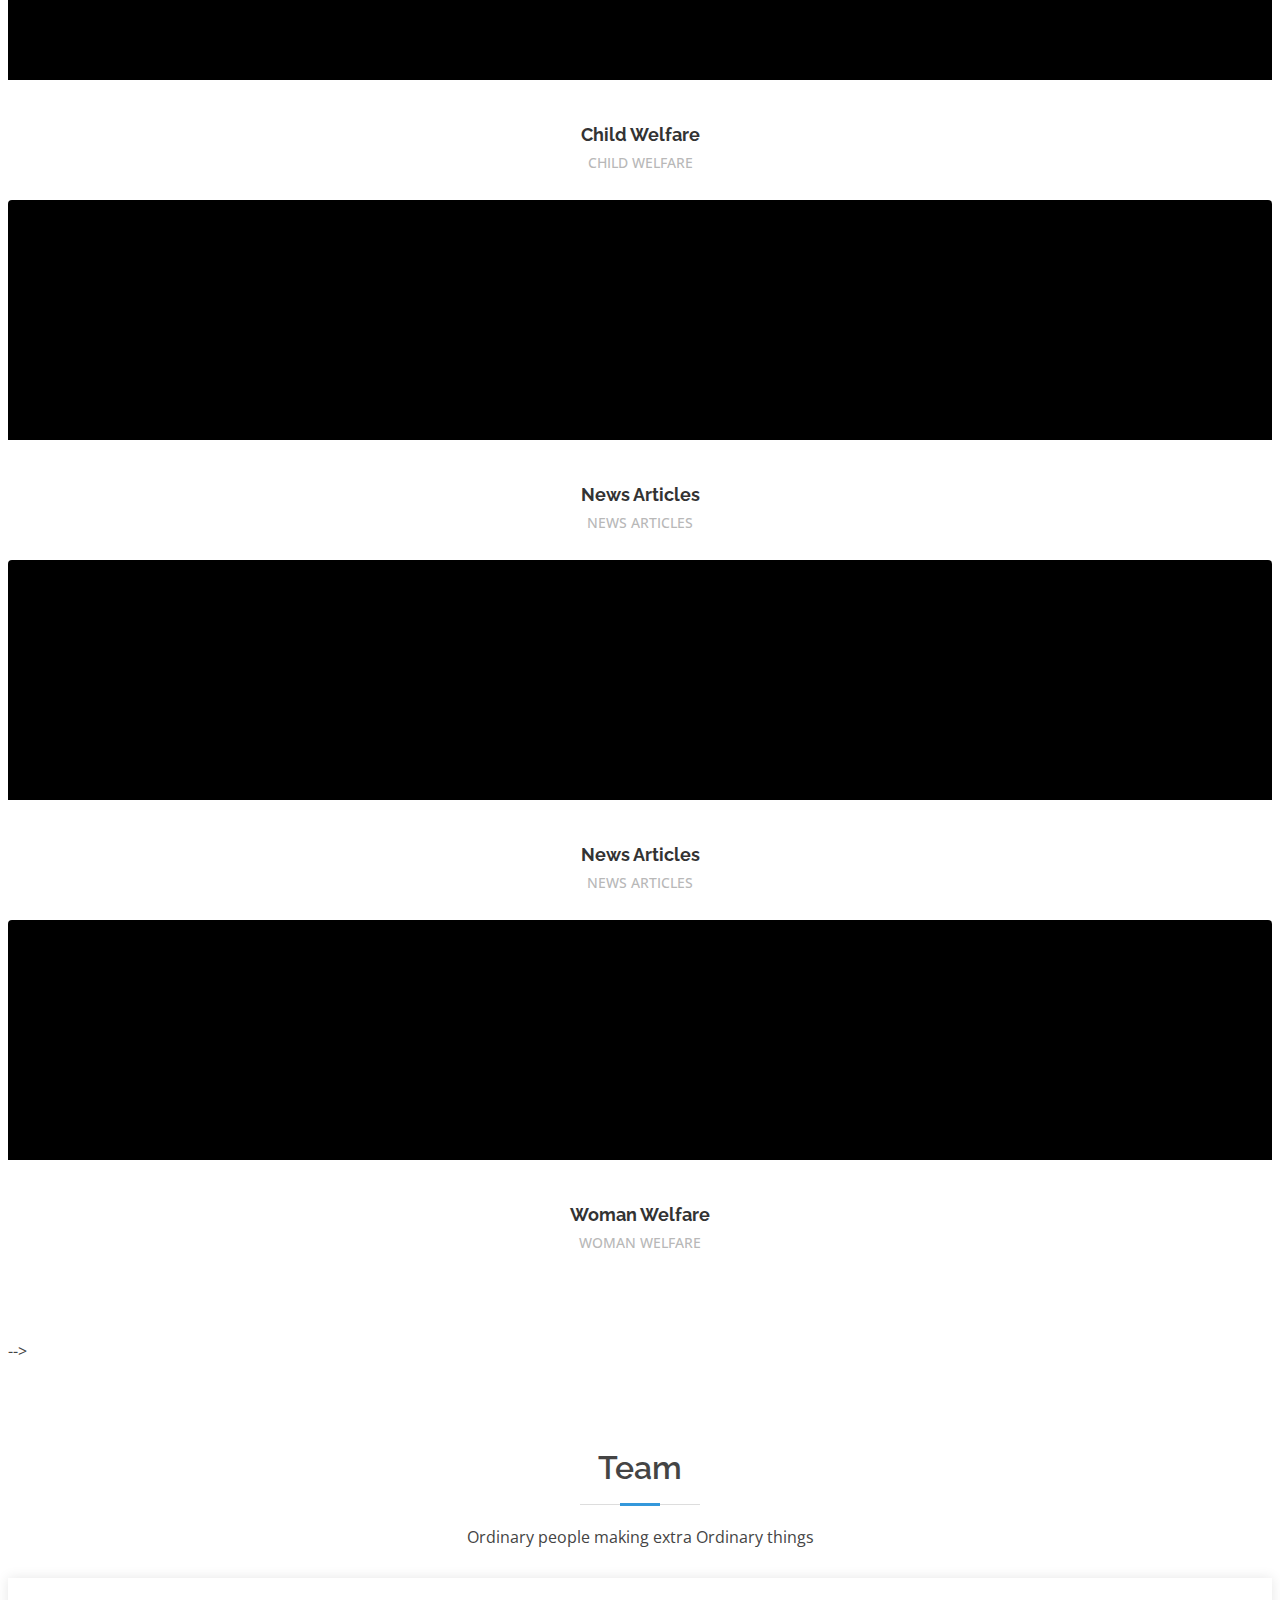
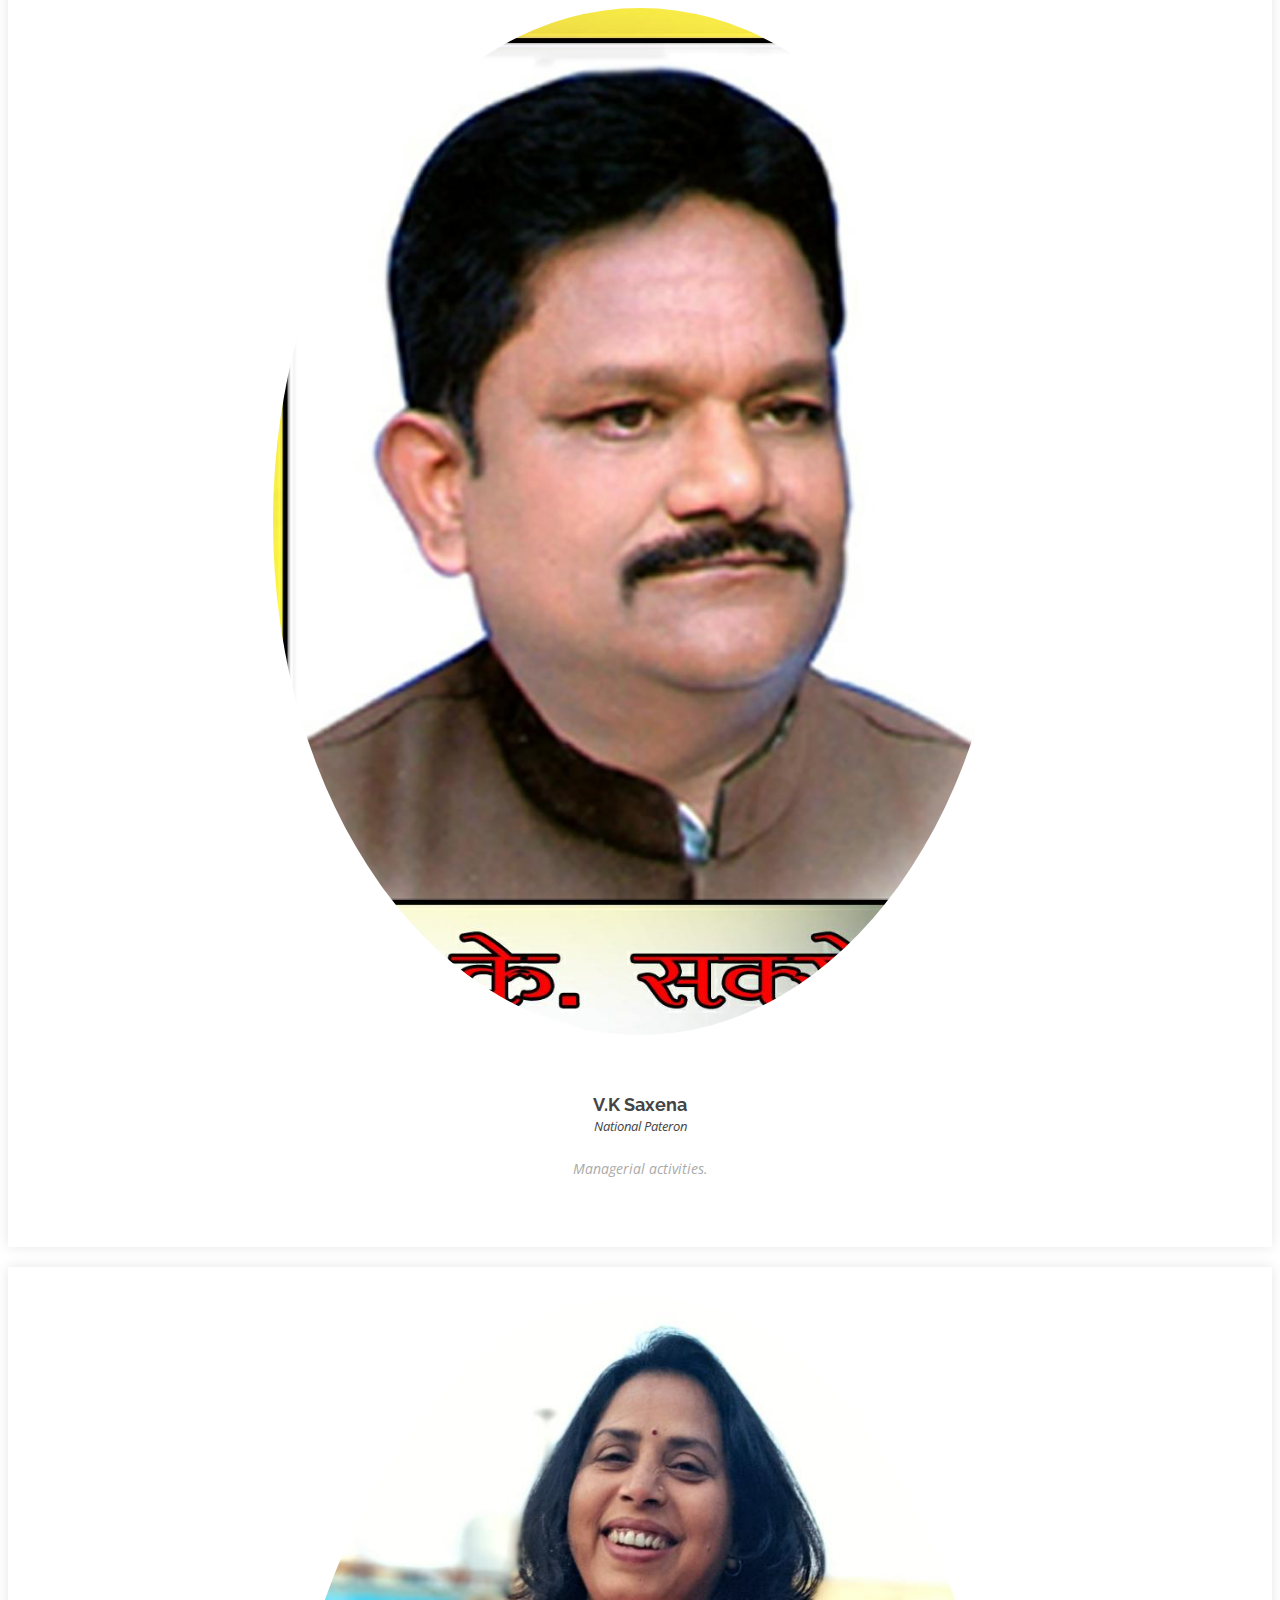
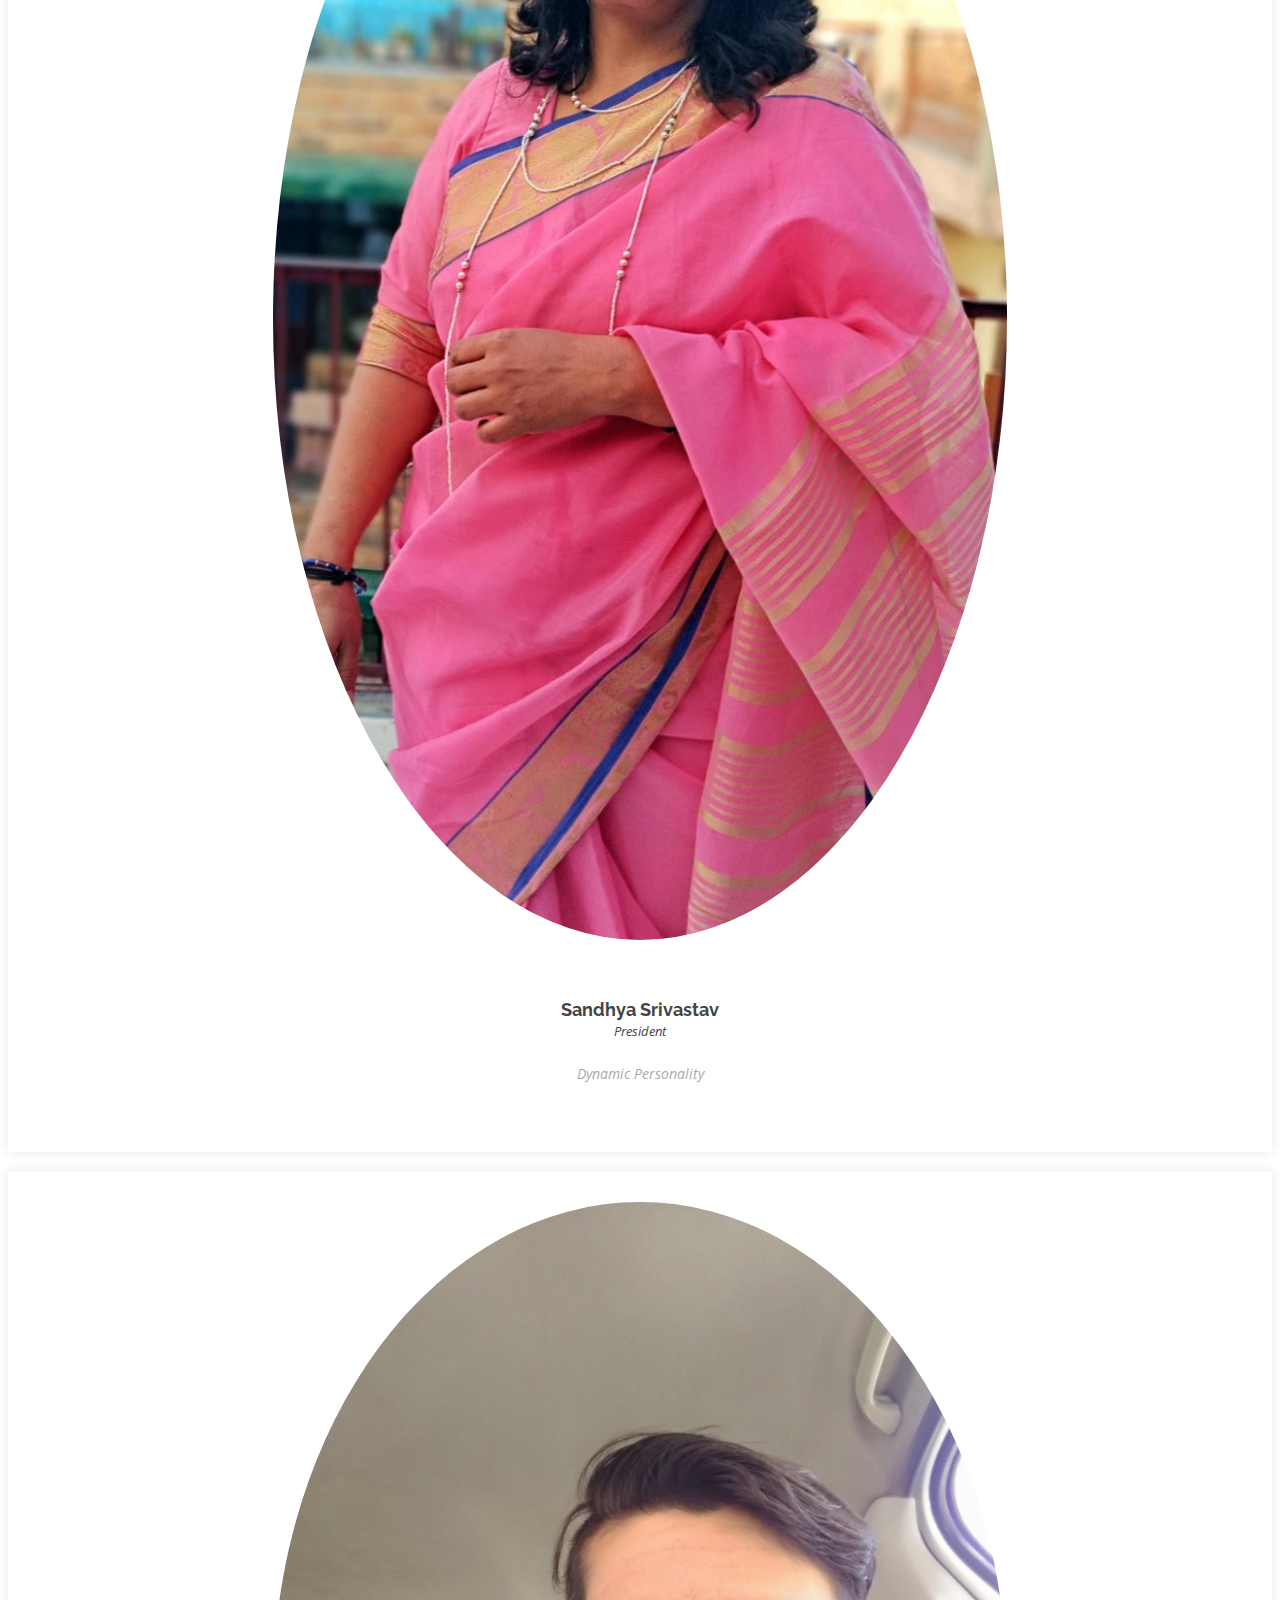
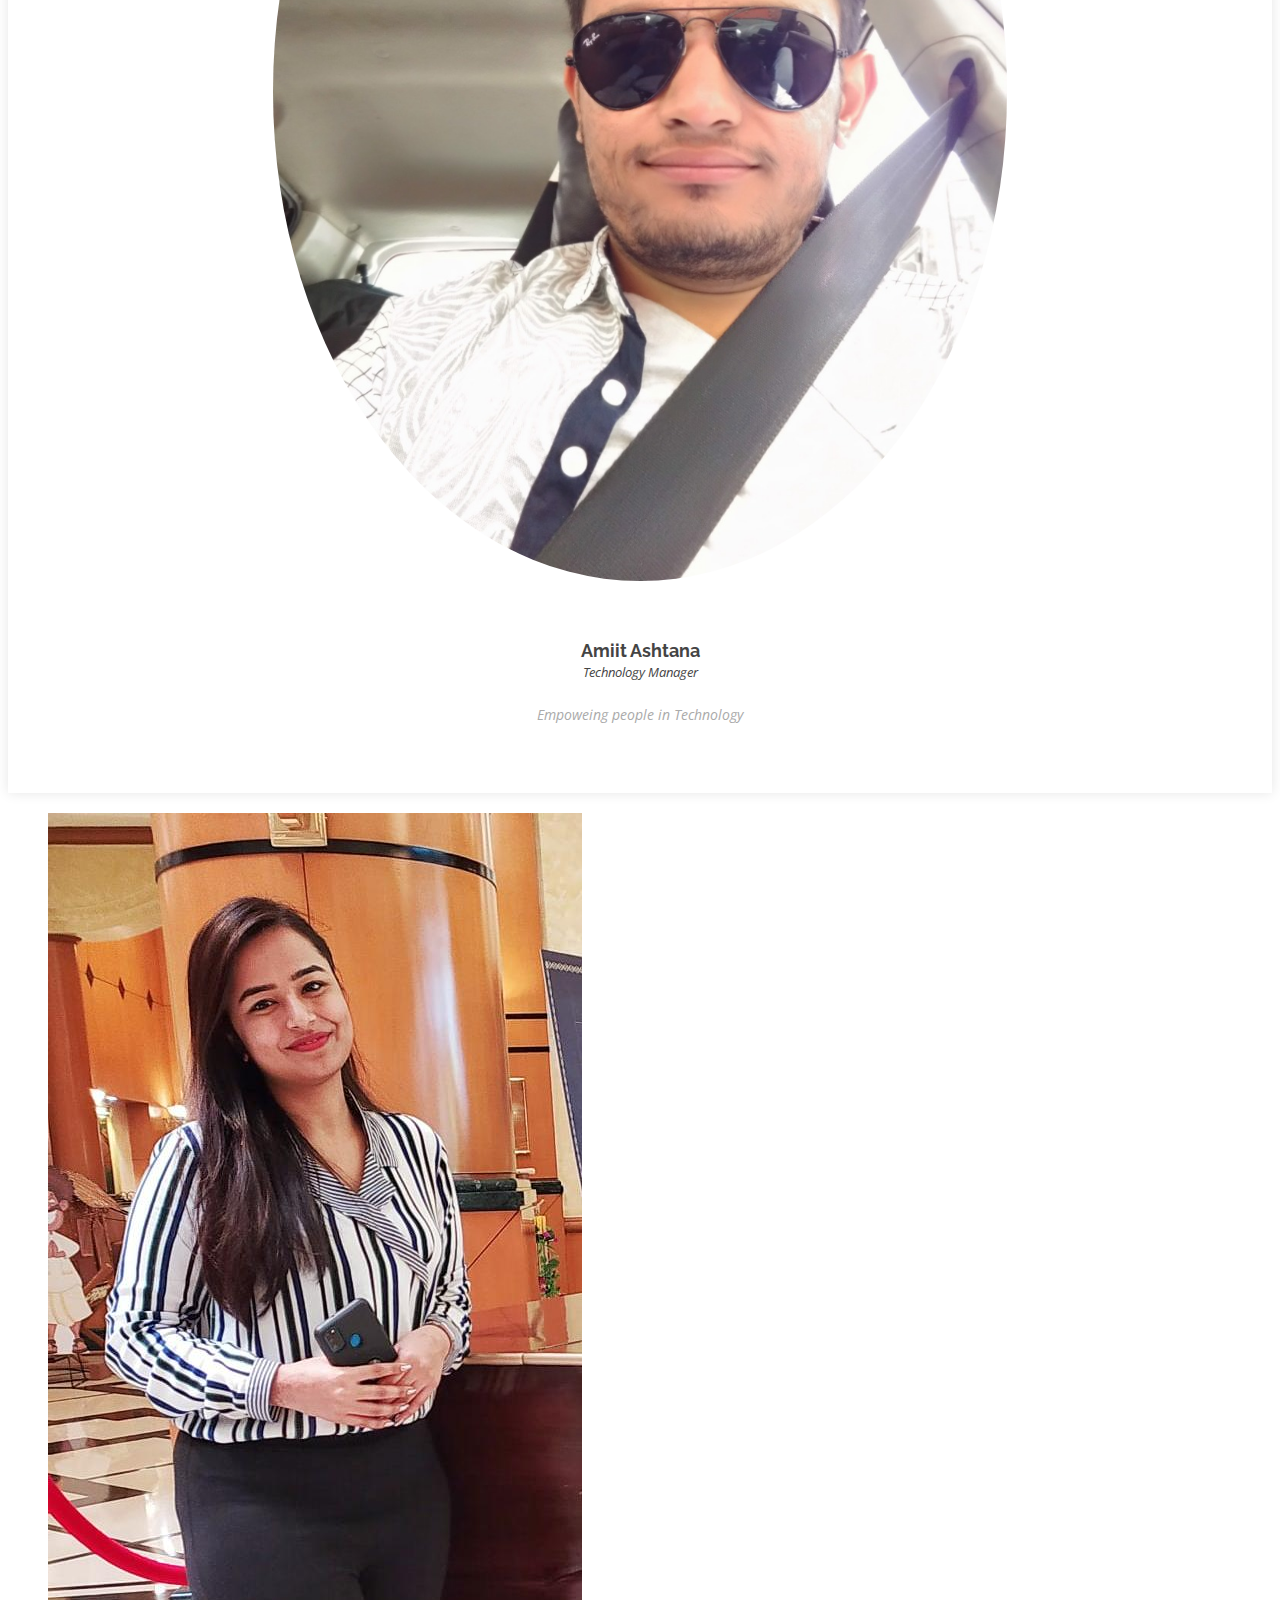
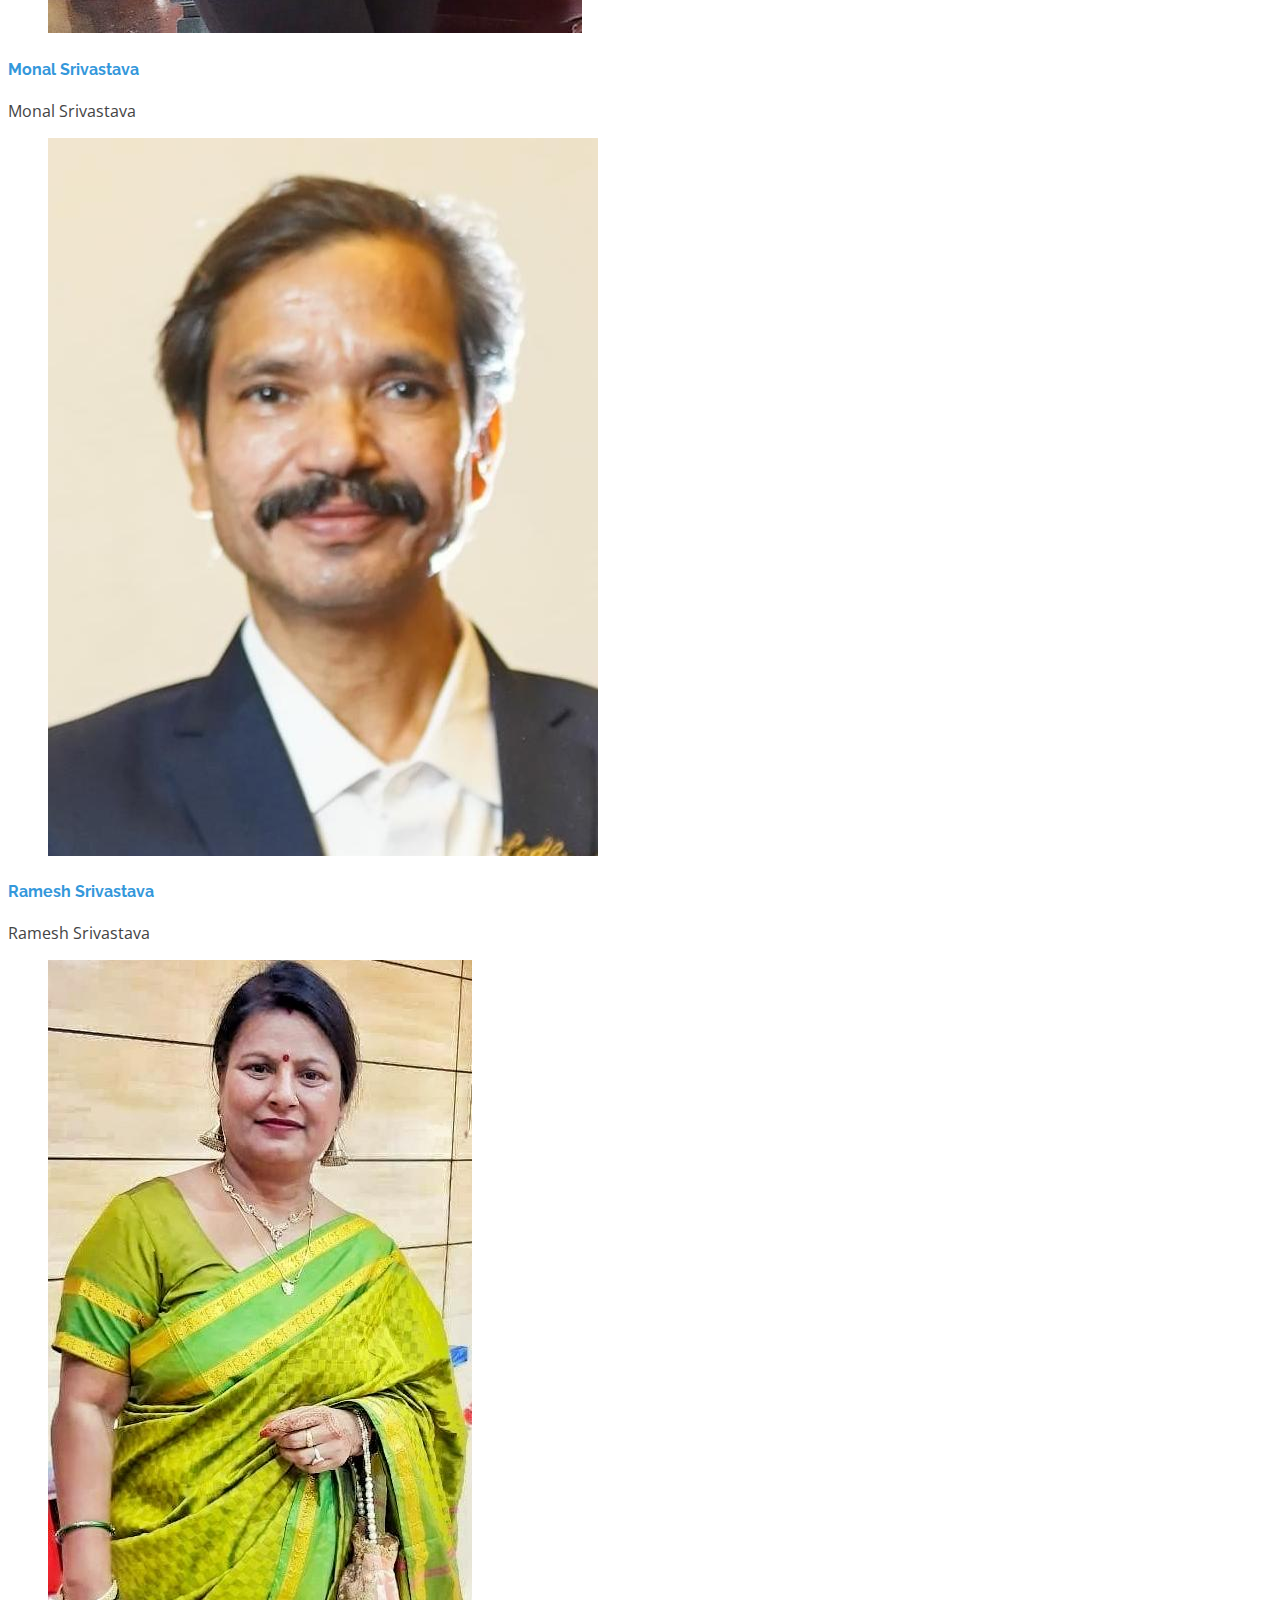
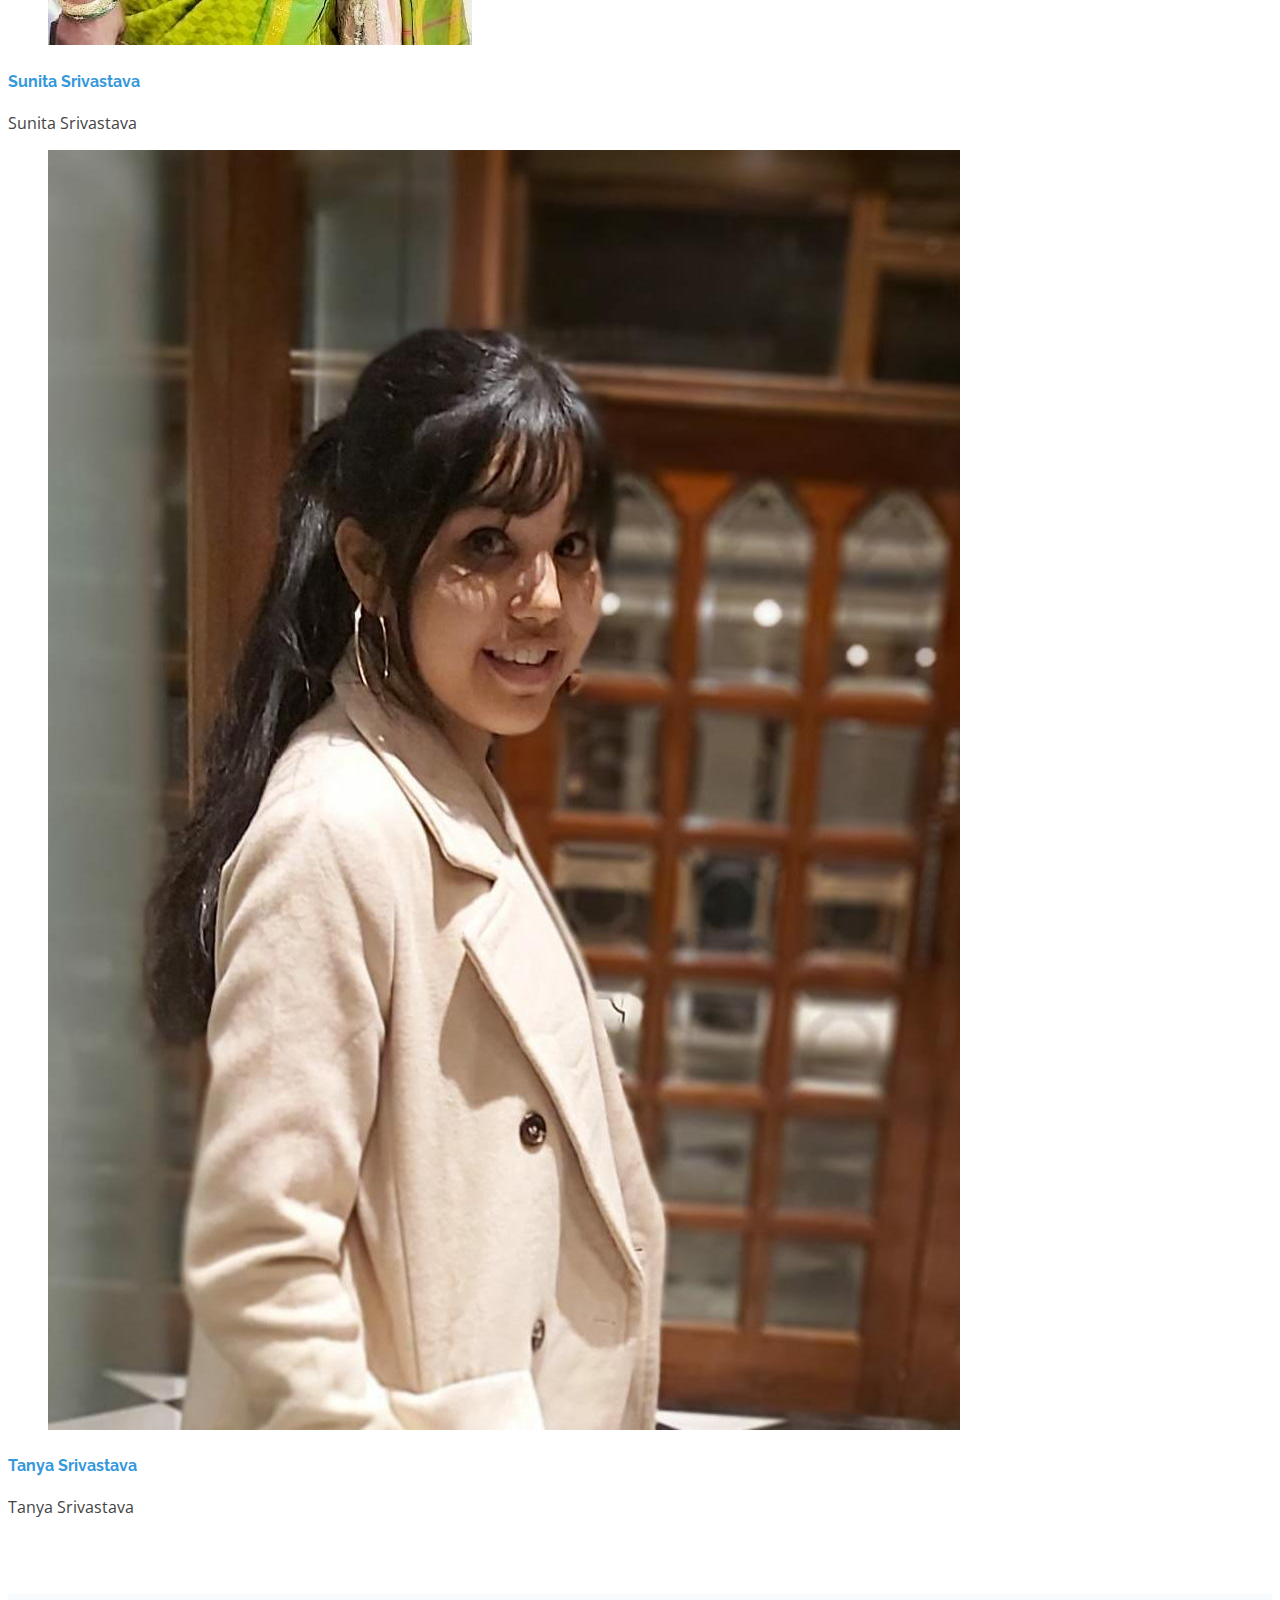
==== commit 22b7e8ad: "adding links" ====
--- a/index.html
+++ b/index.html
@@ -527,92 +527,6 @@
       </div>
     </section>
 
-     <!-- ======= Portfolio Section ======= -->
-    <section id="portfolio" class="portfolio">
-      <div class="container">
-
-        <div class="section-title">
-          <h2>Portfolio2</h2>
-          <p>Team Members</p>
-        </div>
-
-        
-
-        <div class="row portfolio-container">
-
-          <div class="col-lg-4 col-md-6 portfolio-item filter-app wow fadeInUp">
-            <div class="portfolio-wrap">
-              <figure>
-                <img src="assets\img\portfolio\monal.jpeg" class="img-fluid" alt="">
-                <a href="assets\img\portfolio\monal.jpeg" data-gallery="portfolioGallery"
-                  class="link-preview portfolio-lightbox" title="Preview"><i class="bx bx-plus"></i></a>
-                <a href="portfolio-details.html" class="link-details" title="More Details"><i
-                    class="bx bx-link"></i></a>
-              </figure>
-
-              <div class="portfolio-info">
-                <h4><a href="portfolio-details.html">Monal Srivastava</a></h4>
-                <p>Monal Srivastava</p>
-              </div>
-            </div>
-          </div>
-
-          <div class="col-lg-4 col-md-6 portfolio-item filter-web wow fadeInUp" data-wow-delay="0.1s">
-            <div class="portfolio-wrap">
-              <figure>
-                <img src="assets\img\portfolio\ramesh.jpeg" class="img-fluid" alt="">
-                <a href="assets\img\portfolio\ramesh.jpeg" class="link-preview portfolio-lightbox"
-                  data-gallery="portfolioGallery" title="Preview"><i class="bx bx-plus"></i></a>
-                <a href="portfolio-details.html" class="link-details" title="More Details"><i
-                    class="bx bx-link"></i></a>
-              </figure>
-
-              <div class="portfolio-info">
-                <h4><a href="portfolio-details.html">Ramesh Srivastava</a></h4>
-                <p>Ramesh Srivastava</p>
-              </div>
-            </div>
-          </div>
-
-          <div class="col-lg-4 col-md-6 portfolio-item filter-app wow fadeInUp" data-wow-delay="0.2s">
-            <div class="portfolio-wrap">
-              <figure>
-                <img src="assets\img\portfolio\sunita.jpeg" class="img-fluid" alt="">
-                <a href="assets\img\portfolio\sunita.jpeg" class="link-preview portfolio-lightbox"
-                  data-gallery="portfolioGallery" title="Preview"><i class="bx bx-plus"></i></a>
-                <a href="portfolio-details.html" class="link-details" title="More Details"><i
-                    class="bx bx-link"></i></a>
-              </figure>
-
-              <div class="portfolio-info">
-                <h4><a href="portfolio-details.html">Sunita Srivastava</a></h4>
-                <p>Sunita Srivastava</p>
-              </div>
-            </div>
-          </div>
-
-          <div class="col-lg-4 col-md-6 portfolio-item filter-card wow fadeInUp">
-            <div class="portfolio-wrap">
-              <figure>
-                <img src="assets\img\portfolio\tanya.jpeg" class="img-fluid" alt="">
-                <a href="assets\img\portfolio\tanya.jpeg" class="link-preview portfolio-lightbox"
-                  data-gallery="portfolioGallery" title="Preview"><i class="bx bx-plus"></i></a>
-                <a href="portfolio-details.html" class="link-details" title="More Details"><i
-                    class="bx bx-link"></i></a>
-              </figure>
-
-              <div class="portfolio-info">
-                <h4><a href="portfolio-details.html">Tanya Srivastava</a></h4>
-                <p>Tanya Srivastava</p>
-              </div>
-            </div>
-          </div>
-
-        </div>
-
-      </div>
-    </section>
-    <!-- End Portfolio Section -->
 
     <!-- End Portfolio Section -->
 
@@ -765,6 +679,77 @@
               </div>
             </div>
           </div>
+          
+
+          <div class="col-lg-4 col-md-6 portfolio-item filter-app wow fadeInUp">
+            <div class="portfolio-wrap">
+              <figure>
+                <img src="assets\img\portfolio\monal.jpeg" class="img-fluid" alt="">
+                <a href="assets\img\portfolio\monal.jpeg" data-gallery="portfolioGallery"
+                  class="link-preview portfolio-lightbox" title="Preview"><i class="bx bx-plus"></i></a>
+                <a href="portfolio-details.html" class="link-details" title="More Details"><i
+                    class="bx bx-link"></i></a>
+              </figure>
+
+              <div class="portfolio-info">
+                <h4><a href="portfolio-details.html">Monal Srivastava</a></h4>
+                <p>Monal Srivastava</p>
+              </div>
+            </div>
+          </div>
+
+          <div class="col-lg-4 col-md-6 portfolio-item filter-web wow fadeInUp" data-wow-delay="0.1s">
+            <div class="portfolio-wrap">
+              <figure>
+                <img src="assets\img\portfolio\ramesh.jpeg" class="img-fluid" alt="">
+                <a href="assets\img\portfolio\ramesh.jpeg" class="link-preview portfolio-lightbox"
+                  data-gallery="portfolioGallery" title="Preview"><i class="bx bx-plus"></i></a>
+                <a href="portfolio-details.html" class="link-details" title="More Details"><i
+                    class="bx bx-link"></i></a>
+              </figure>
+
+              <div class="portfolio-info">
+                <h4><a href="portfolio-details.html">Ramesh Srivastava</a></h4>
+                <p>Ramesh Srivastava</p>
+              </div>
+            </div>
+          </div>
+
+          <div class="col-lg-4 col-md-6 portfolio-item filter-app wow fadeInUp" data-wow-delay="0.2s">
+            <div class="portfolio-wrap">
+              <figure>
+                <img src="assets\img\portfolio\sunita.jpeg" class="img-fluid" alt="">
+                <a href="assets\img\portfolio\sunita.jpeg" class="link-preview portfolio-lightbox"
+                  data-gallery="portfolioGallery" title="Preview"><i class="bx bx-plus"></i></a>
+                <a href="portfolio-details.html" class="link-details" title="More Details"><i
+                    class="bx bx-link"></i></a>
+              </figure>
+
+              <div class="portfolio-info">
+                <h4><a href="portfolio-details.html">Sunita Srivastava</a></h4>
+                <p>Sunita Srivastava</p>
+              </div>
+            </div>
+          </div>
+
+          <div class="col-lg-4 col-md-6 portfolio-item filter-card wow fadeInUp">
+            <div class="portfolio-wrap">
+              <figure>
+                <img src="assets\img\portfolio\tanya.jpeg" class="img-fluid" alt="">
+                <a href="assets\img\portfolio\tanya.jpeg" class="link-preview portfolio-lightbox"
+                  data-gallery="portfolioGallery" title="Preview"><i class="bx bx-plus"></i></a>
+                <a href="portfolio-details.html" class="link-details" title="More Details"><i
+                    class="bx bx-link"></i></a>
+              </figure>
+
+              <div class="portfolio-info">
+                <h4><a href="portfolio-details.html">Tanya Srivastava</a></h4>
+                <p>Tanya Srivastava</p>
+              </div>
+            </div>
+          </div>
+
+
 
         </div>
 
@@ -801,7 +786,7 @@
                 <div class="col-lg-4 info mt-4 mt-lg-0">
                   <i class="bi bi-phone"></i>
                   <h4>Call:</h4>
-                  <p>+91 8527034977<br> +91 7208787247</p>
+                  <p>+91 9278817526</p>
                 </div>
               </div>
             </div>
@@ -877,8 +862,7 @@
             <h3>Lakshya Foundation</h3>
             <p>
               D385 sec 11 Pratap Vihar<br>Ghajiabad,Uttar Pradesh india - 2010009<br>
-              <strong>Phone:</strong>+91 8527034977<br>
-              <strong>Phone:</strong>+91 7208787247<br>
+              <strong>Phone:</strong>+91 9278817526<br>
               <strong>Email:</strong> amitasthana777@gmail.com<br>
             </p>
           </div>
@@ -887,10 +871,7 @@
             <h4>Useful Links</h4>
             <ul>
               <li><i class="bx bx-chevron-right"></i> <a href="#">Home</a></li>
-              <li><i class="bx bx-chevron-right"></i> <a href="#">About us</a></li>
-              <li><i class="bx bx-chevron-right"></i> <a href="#">Services</a></li>
               <li><i class="bx bx-chevron-right"></i> <a href="#">Terms of service</a></li>
-              <li><i class="bx bx-chevron-right"></i> <a href="#">Privacy policy</a></li>
             </ul>
           </div>
 
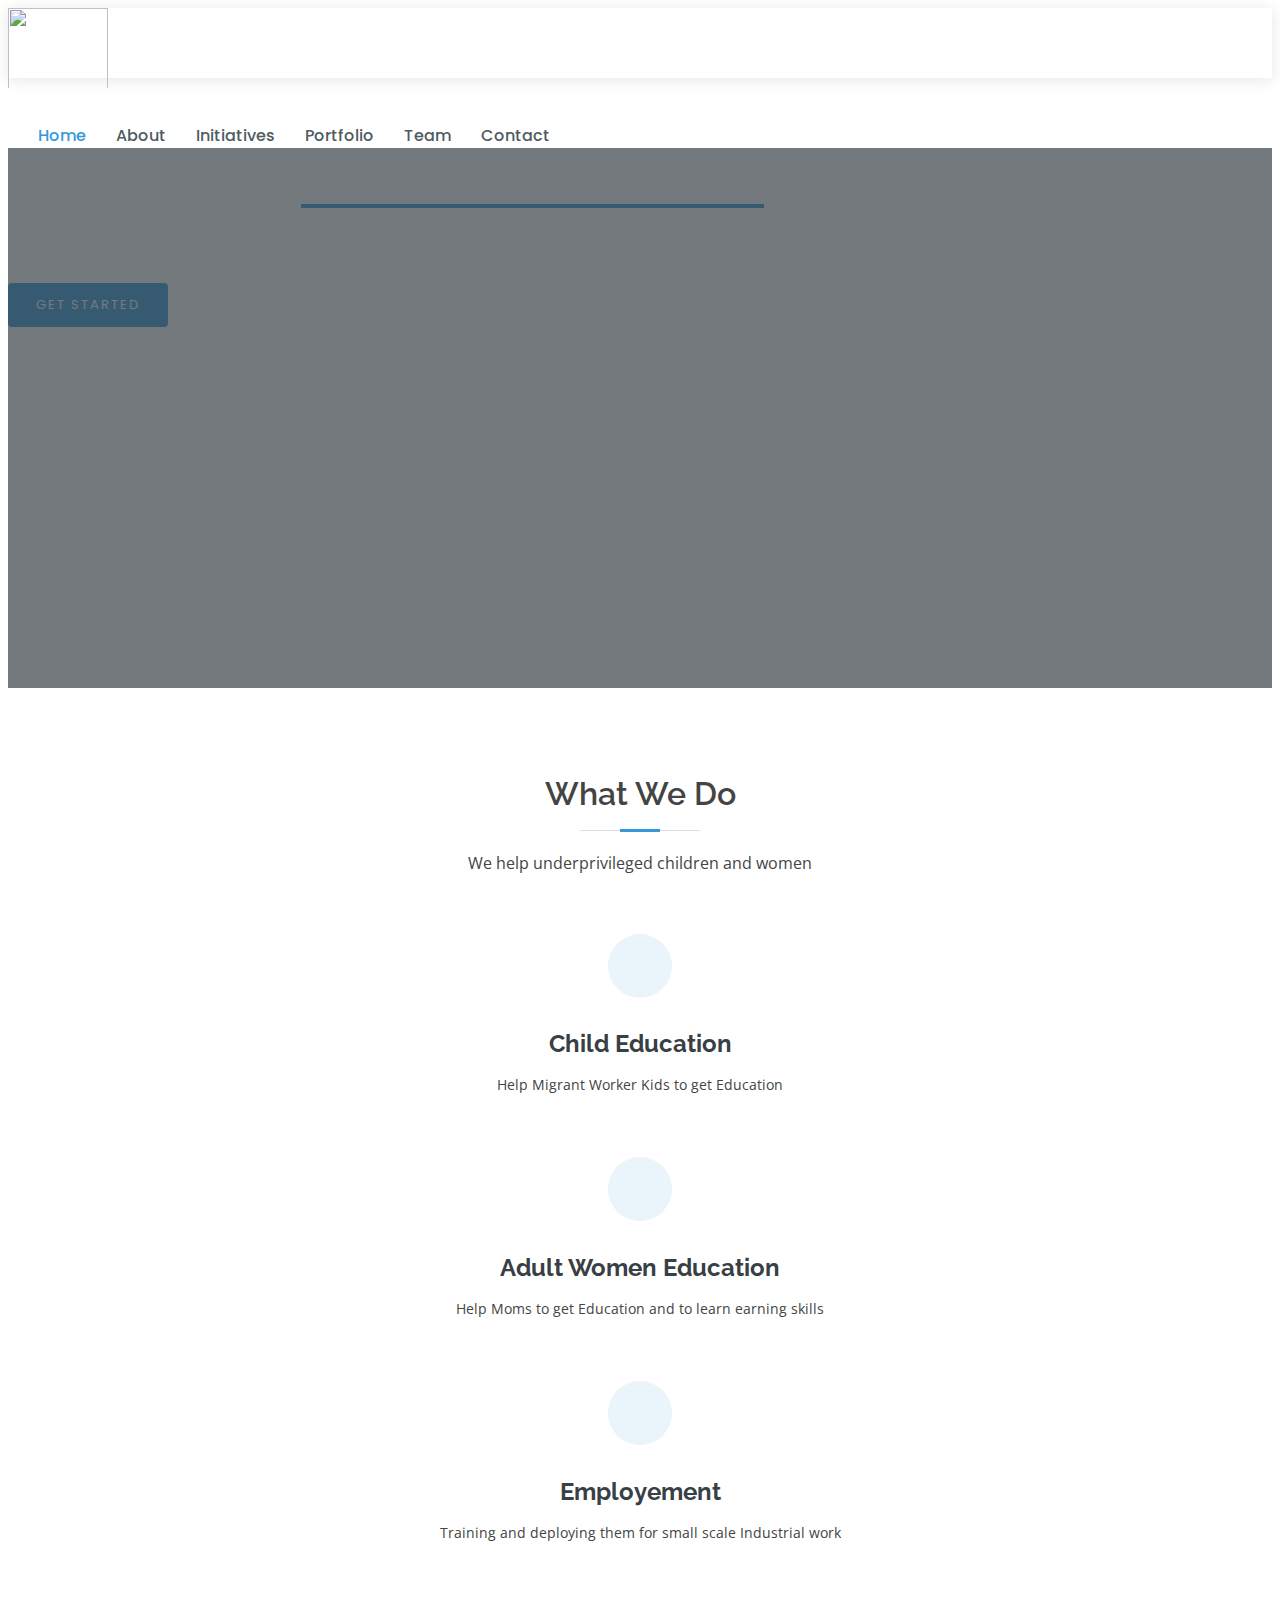
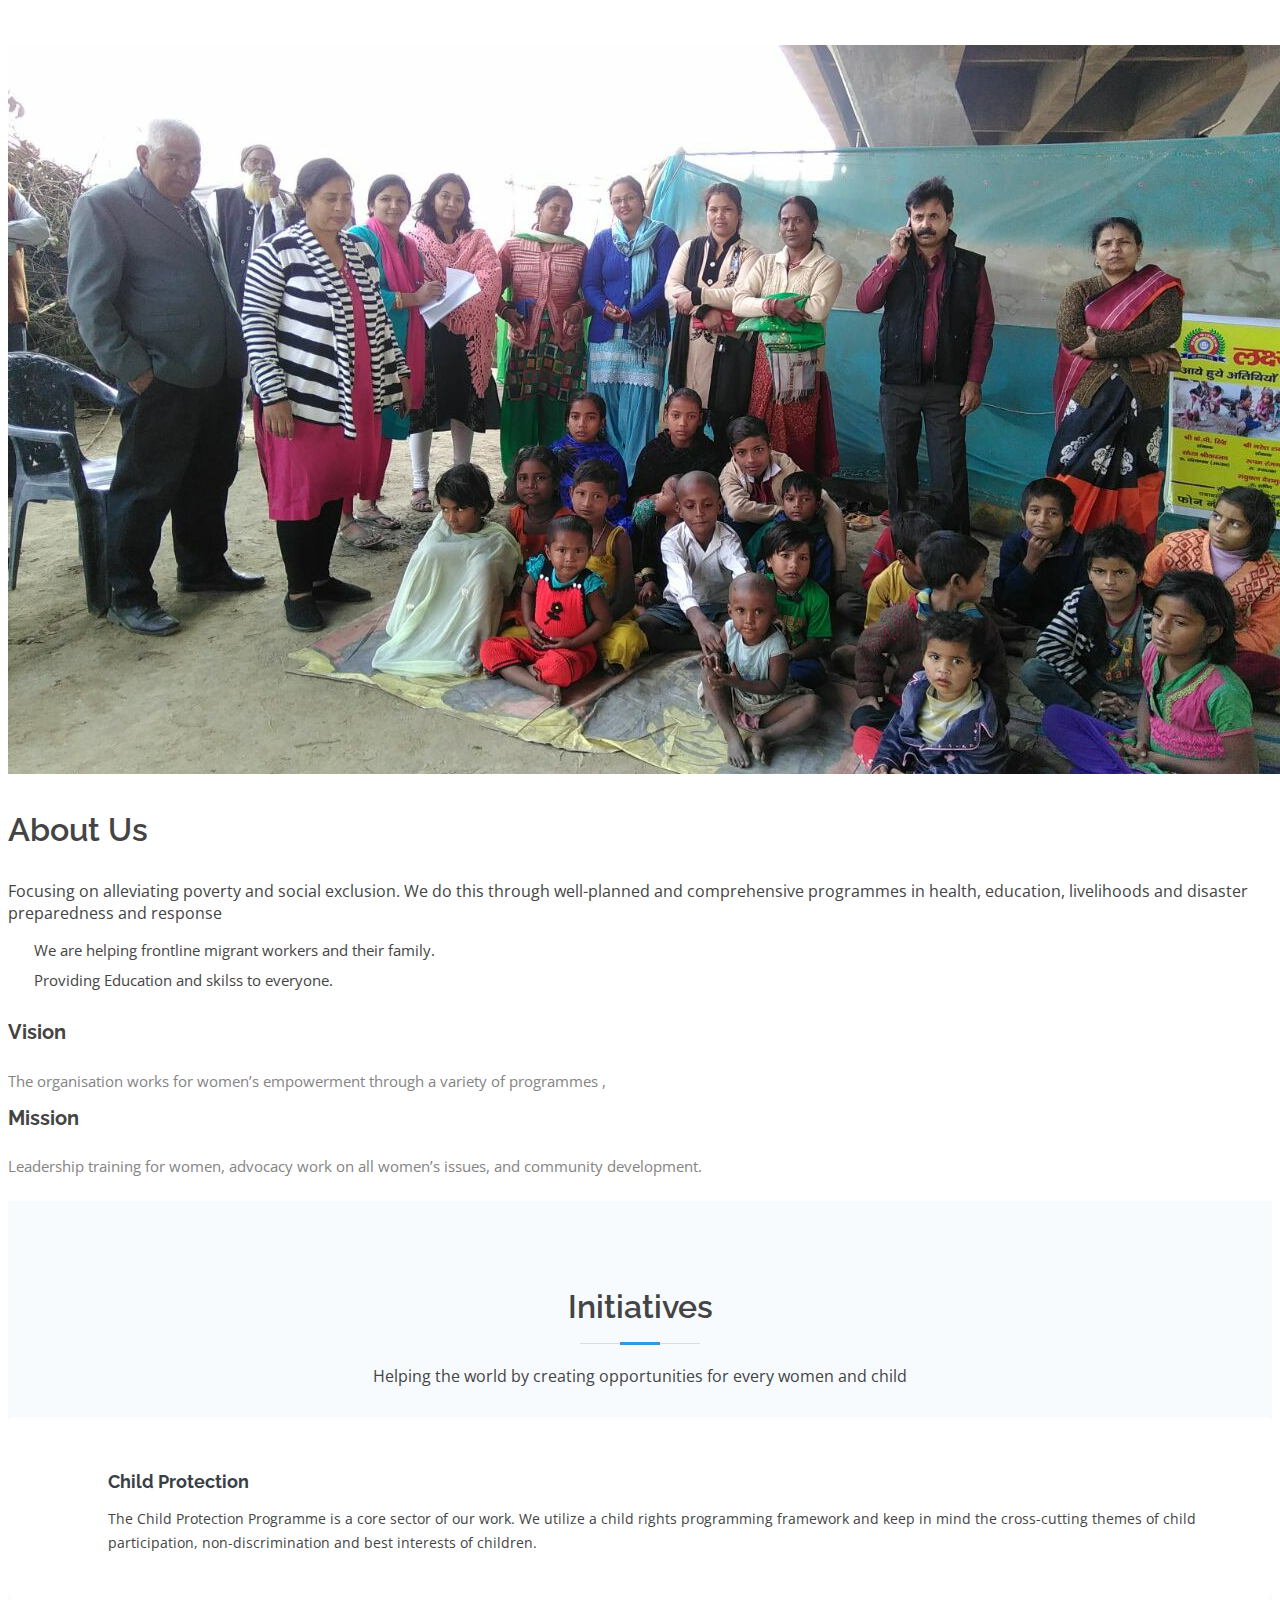
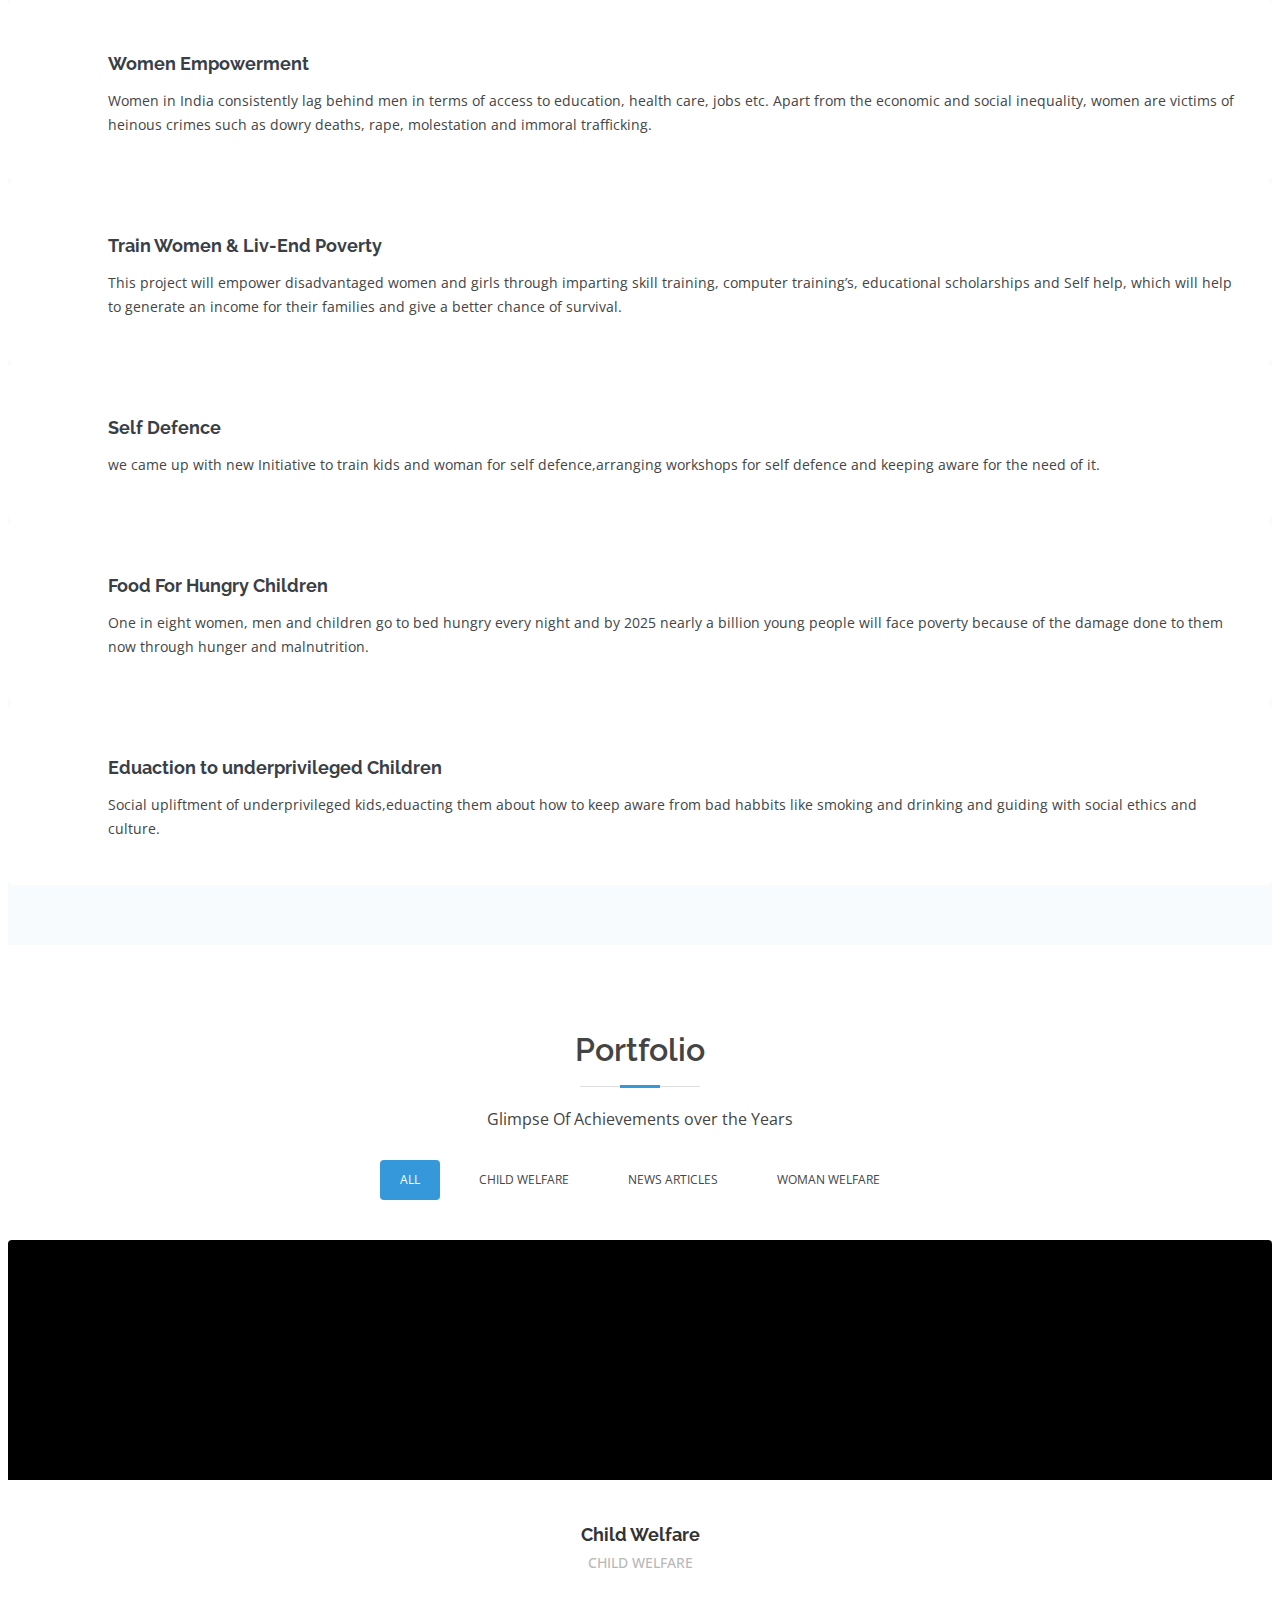
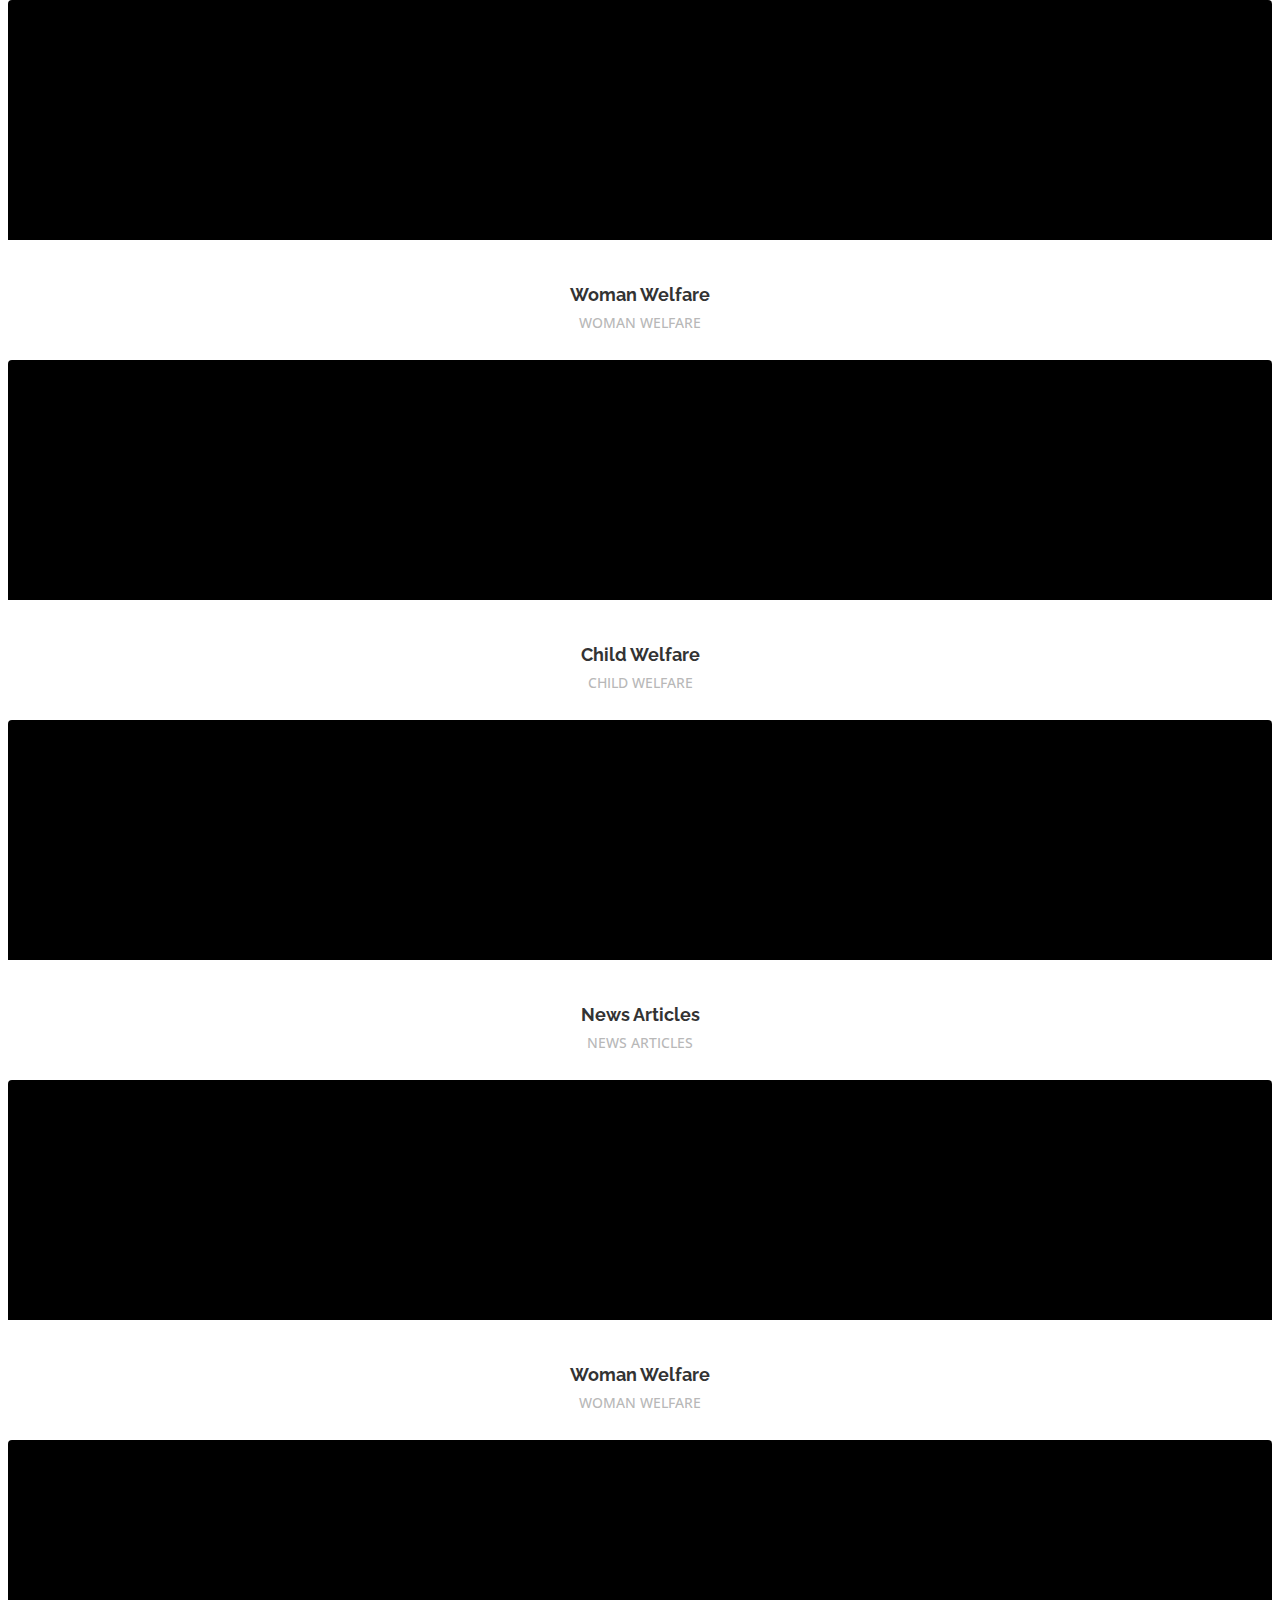
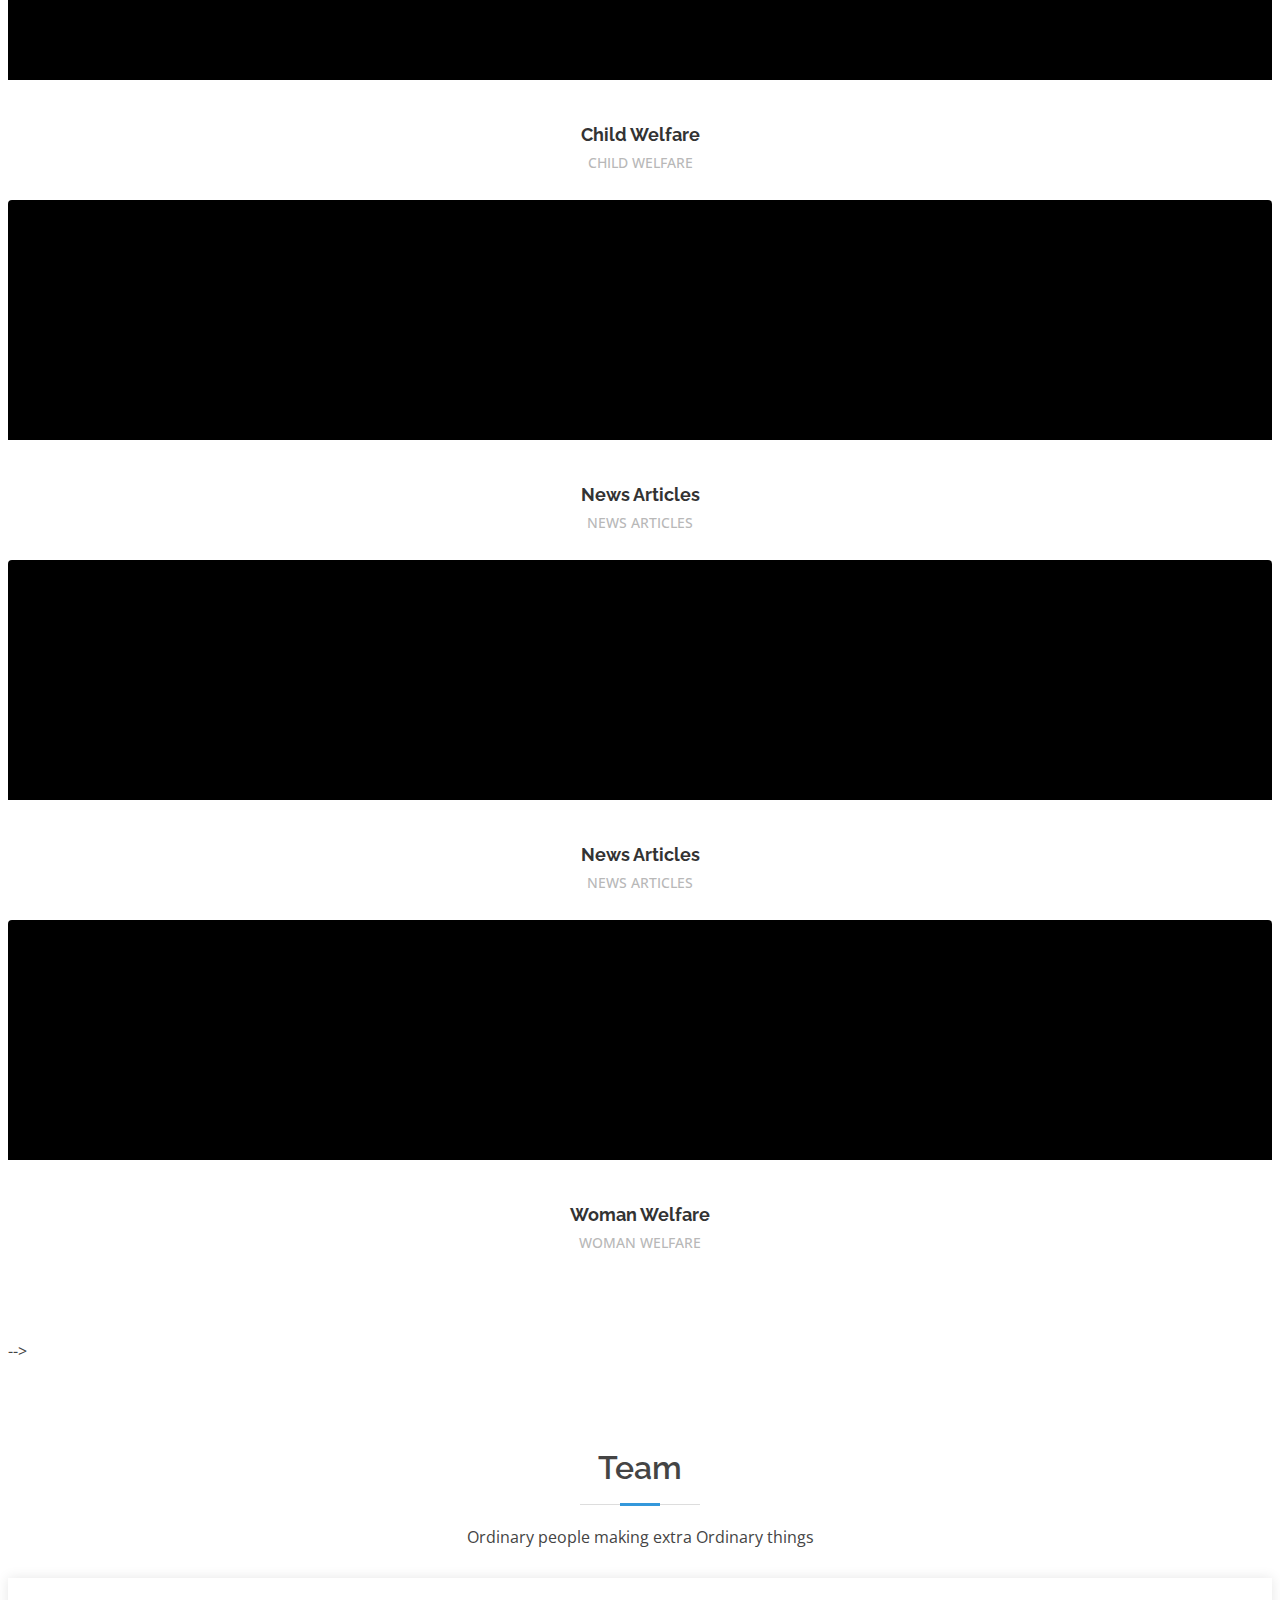
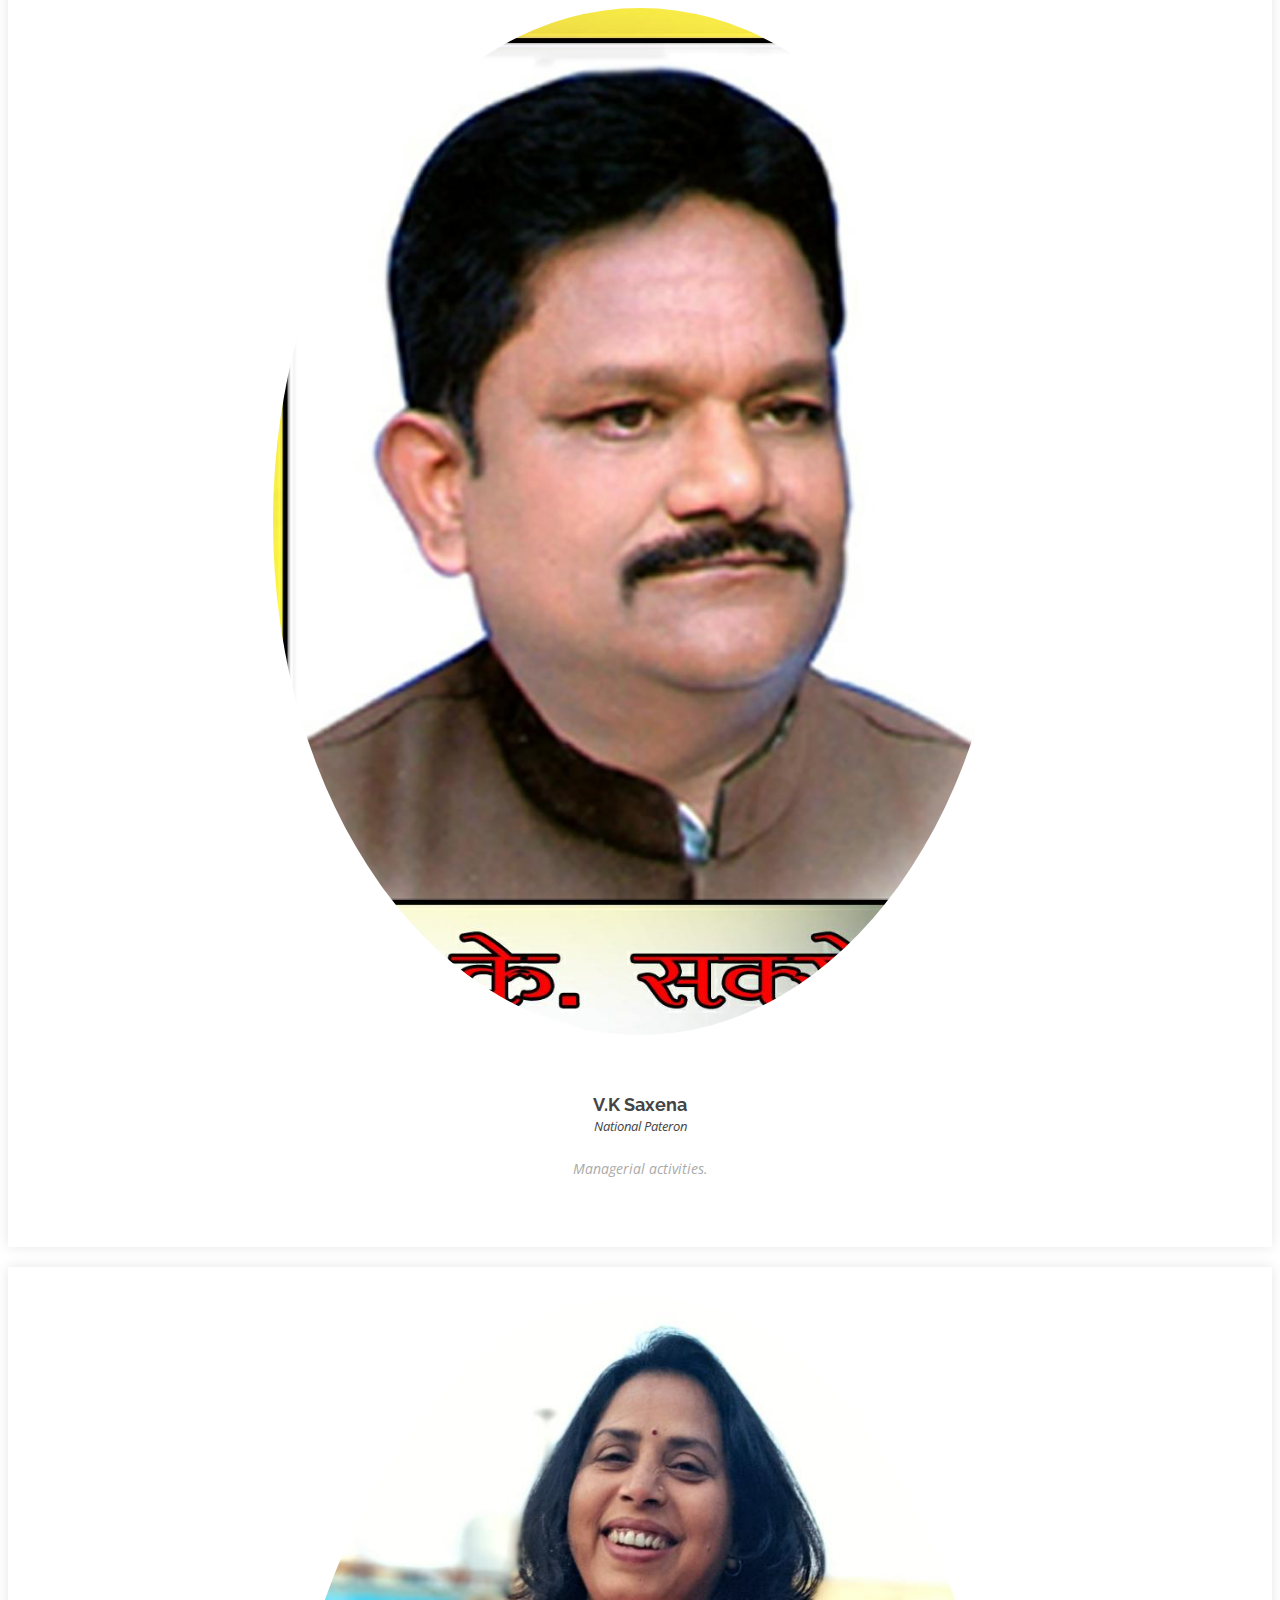
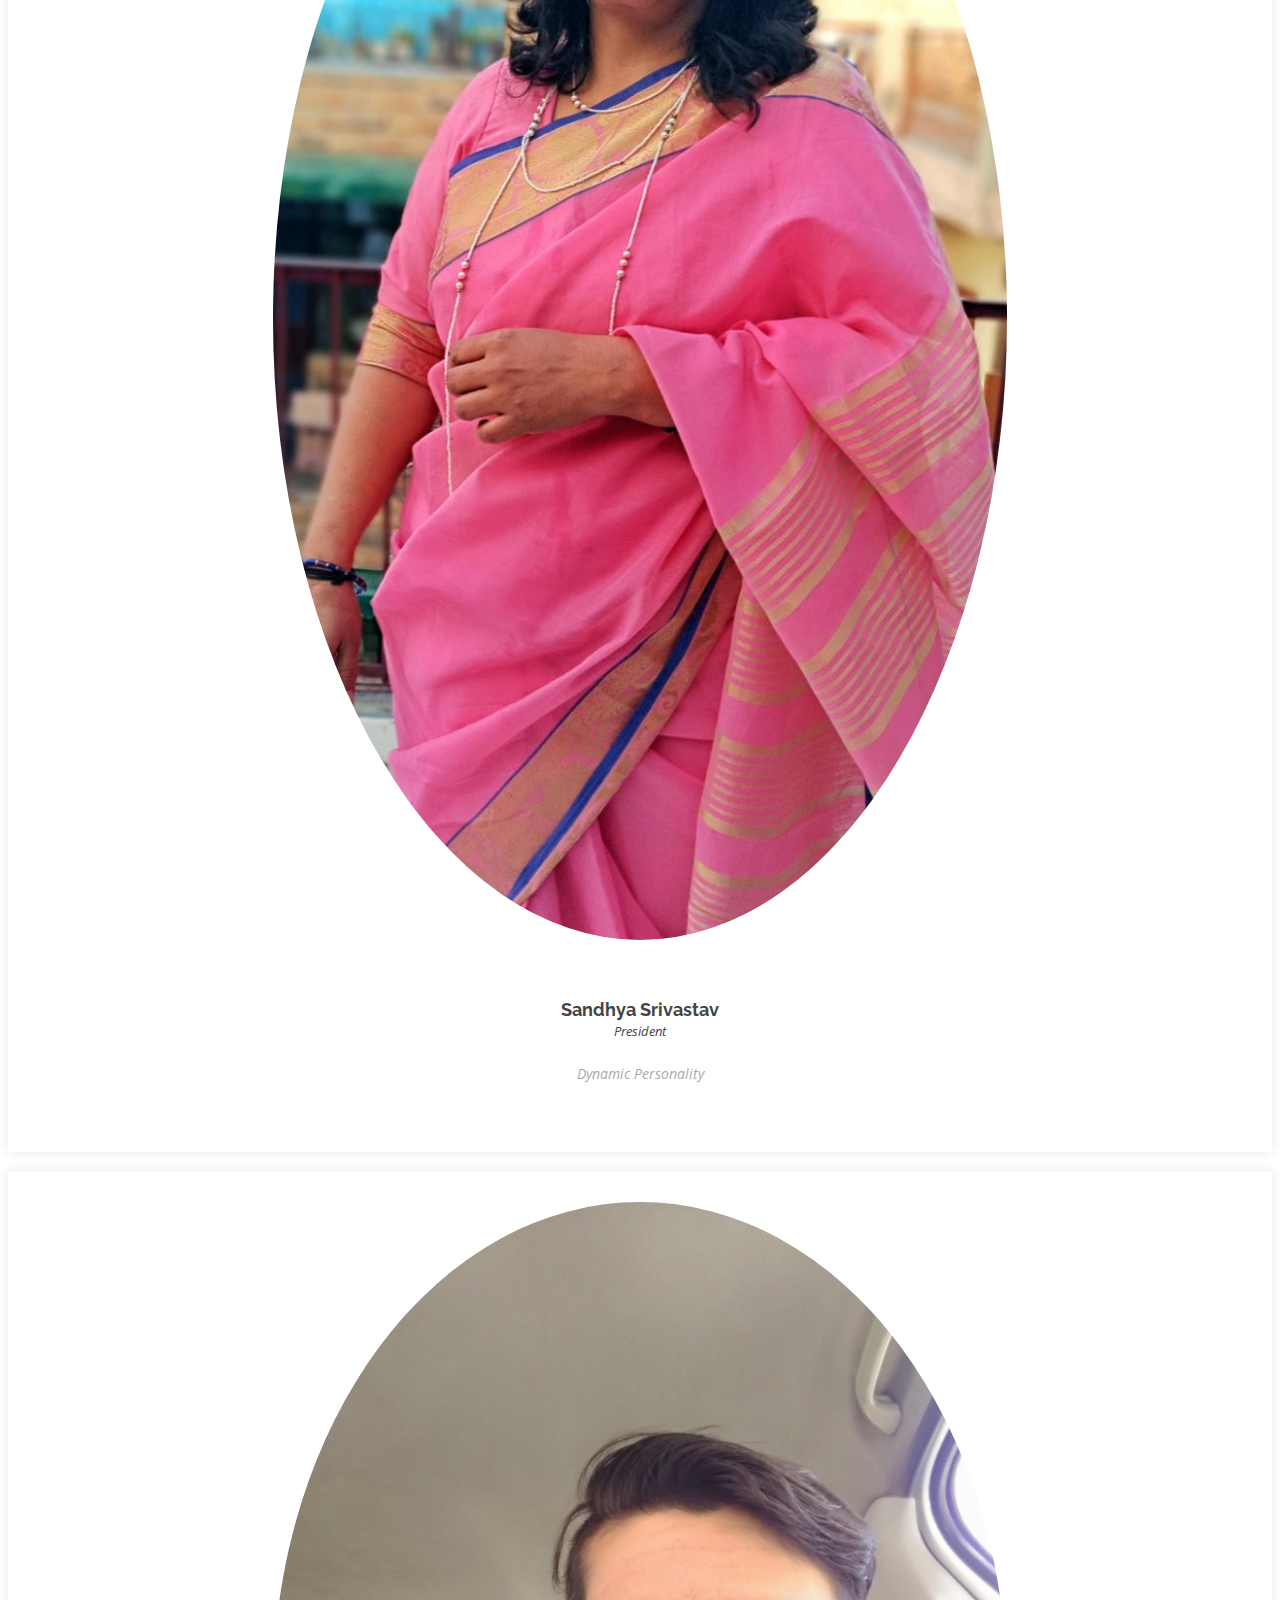
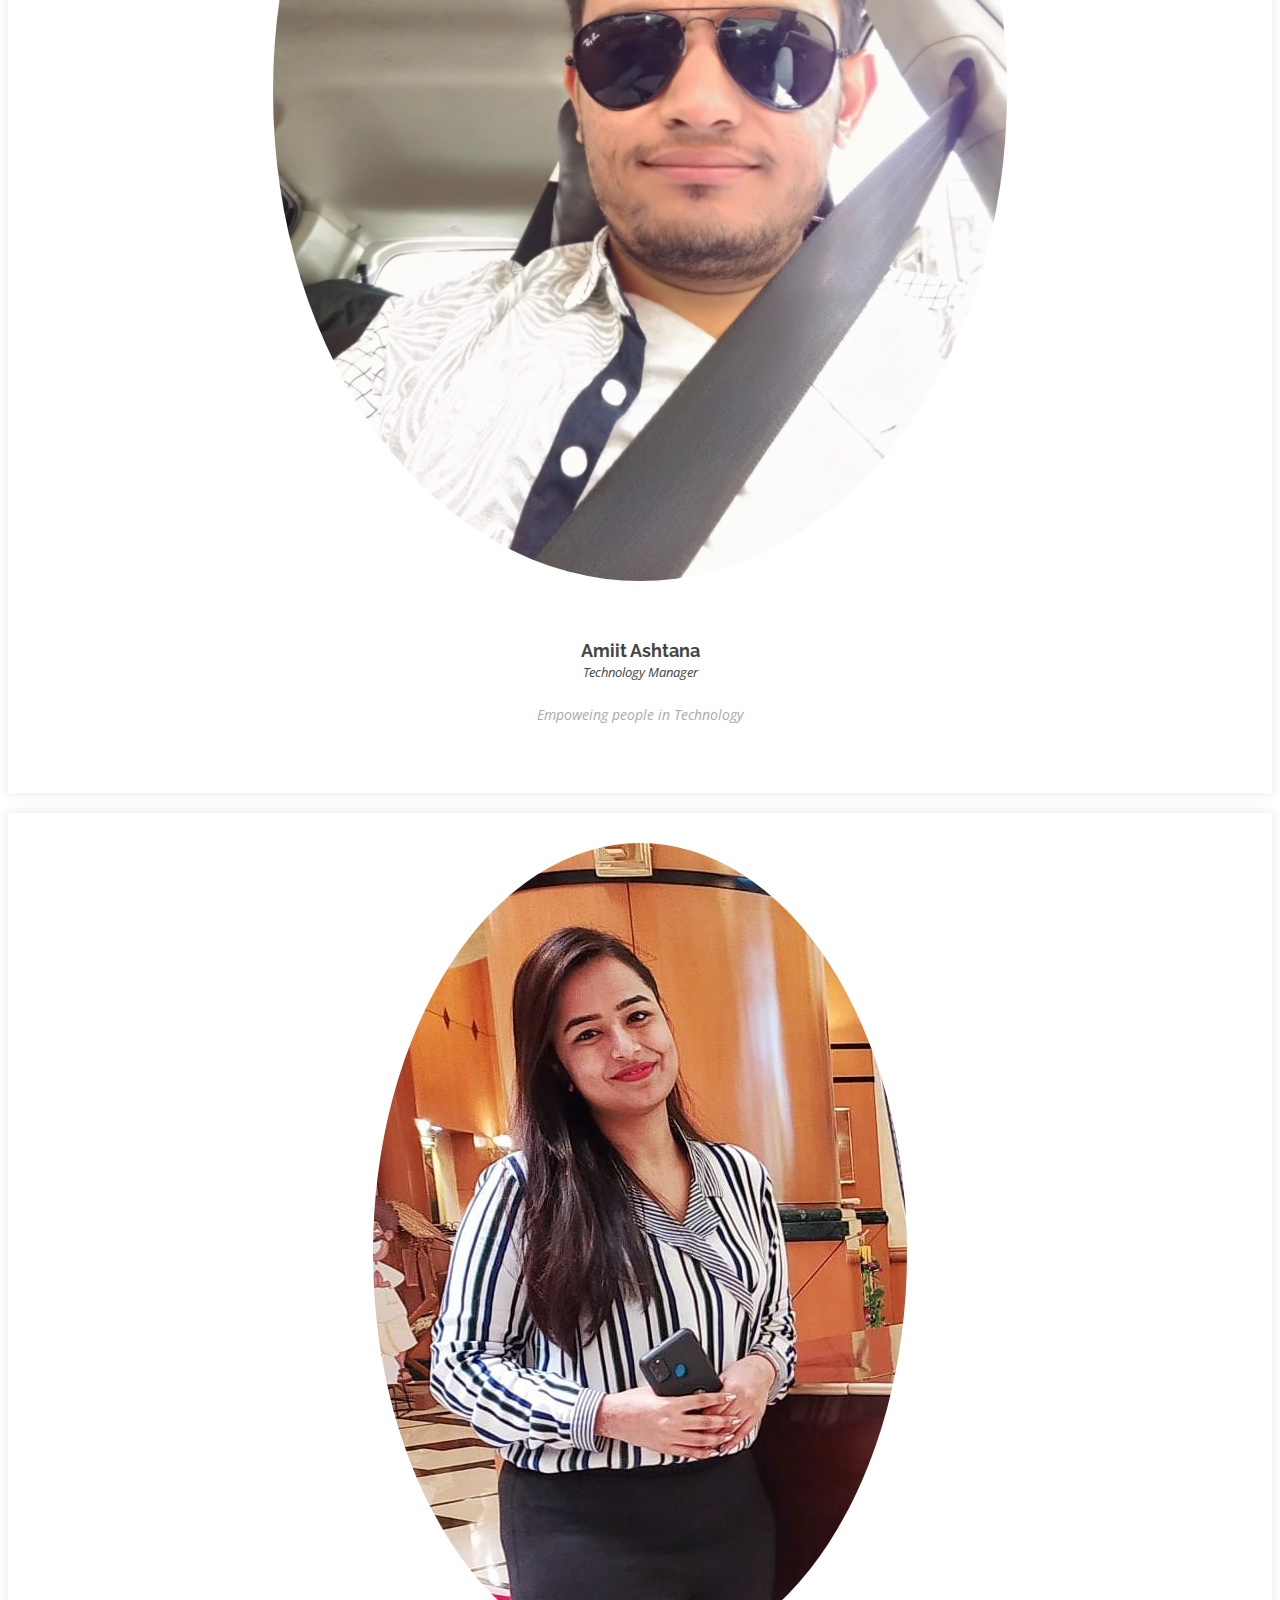
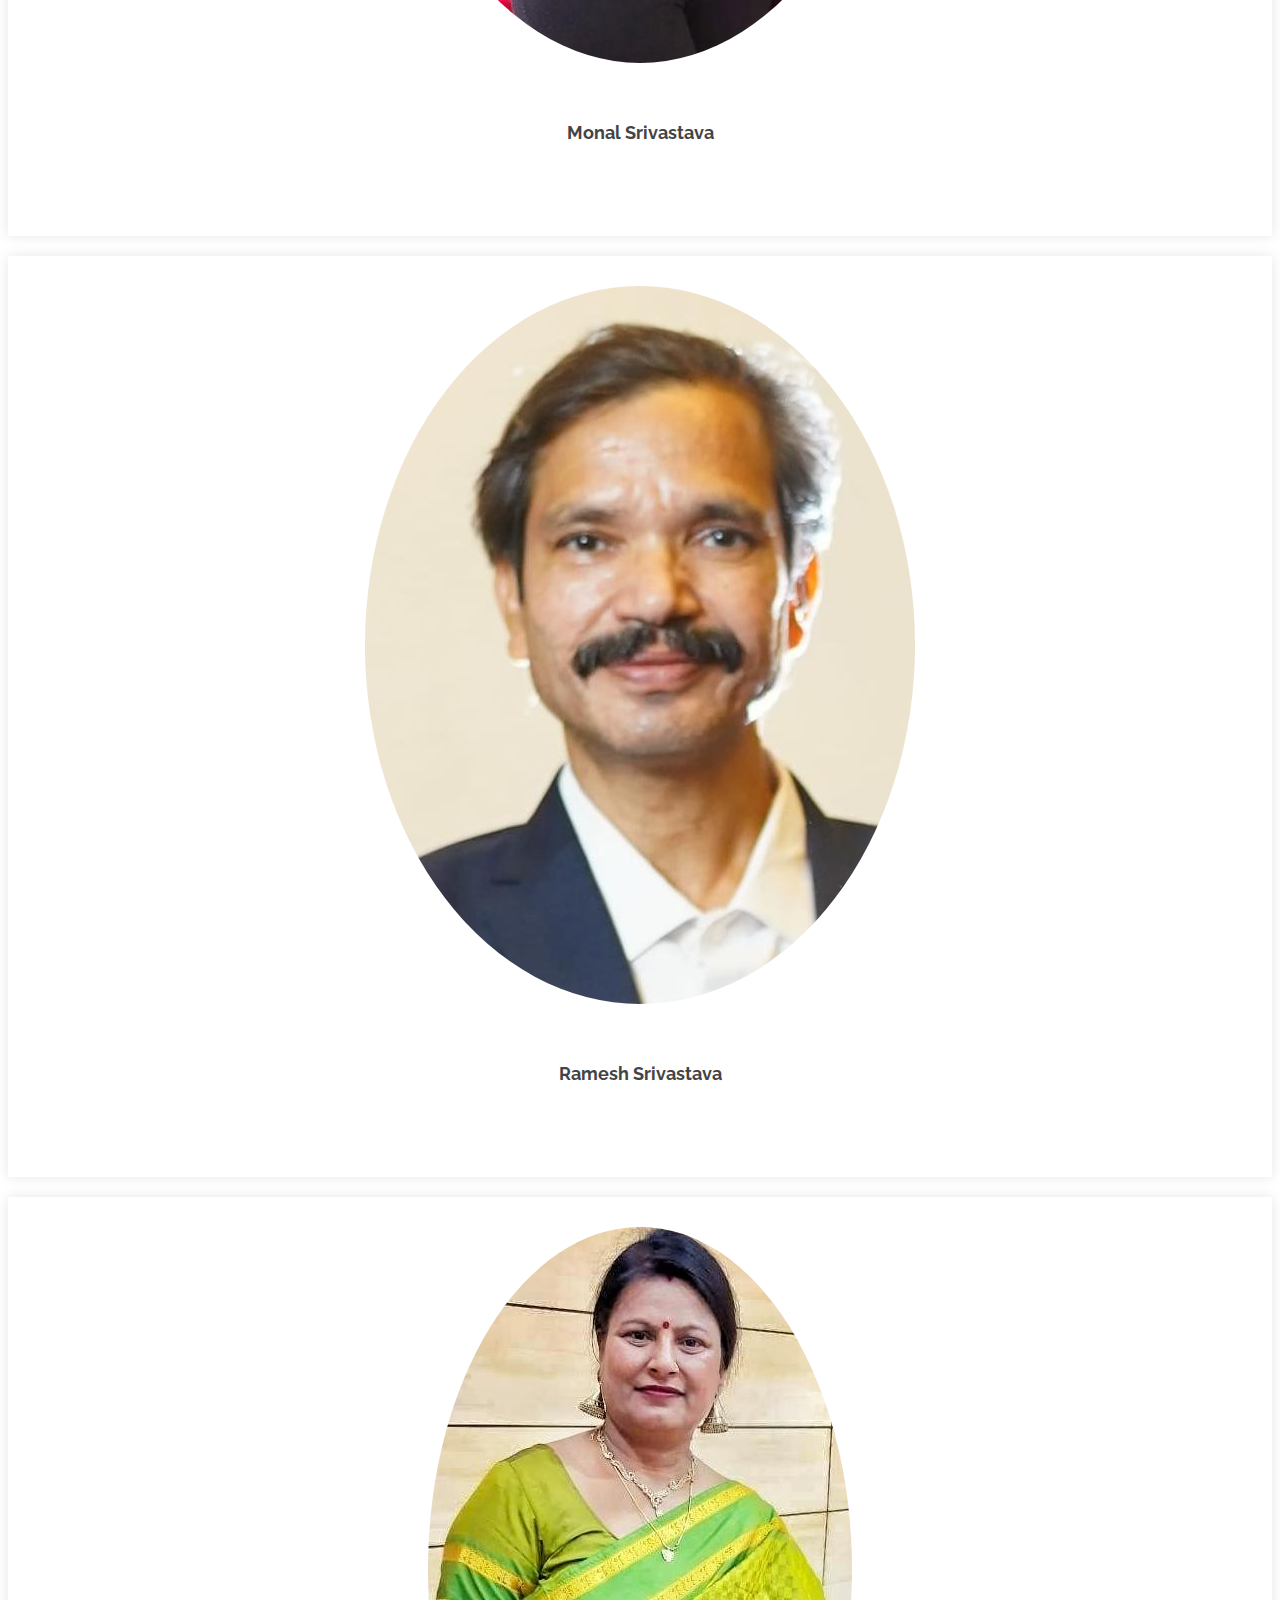
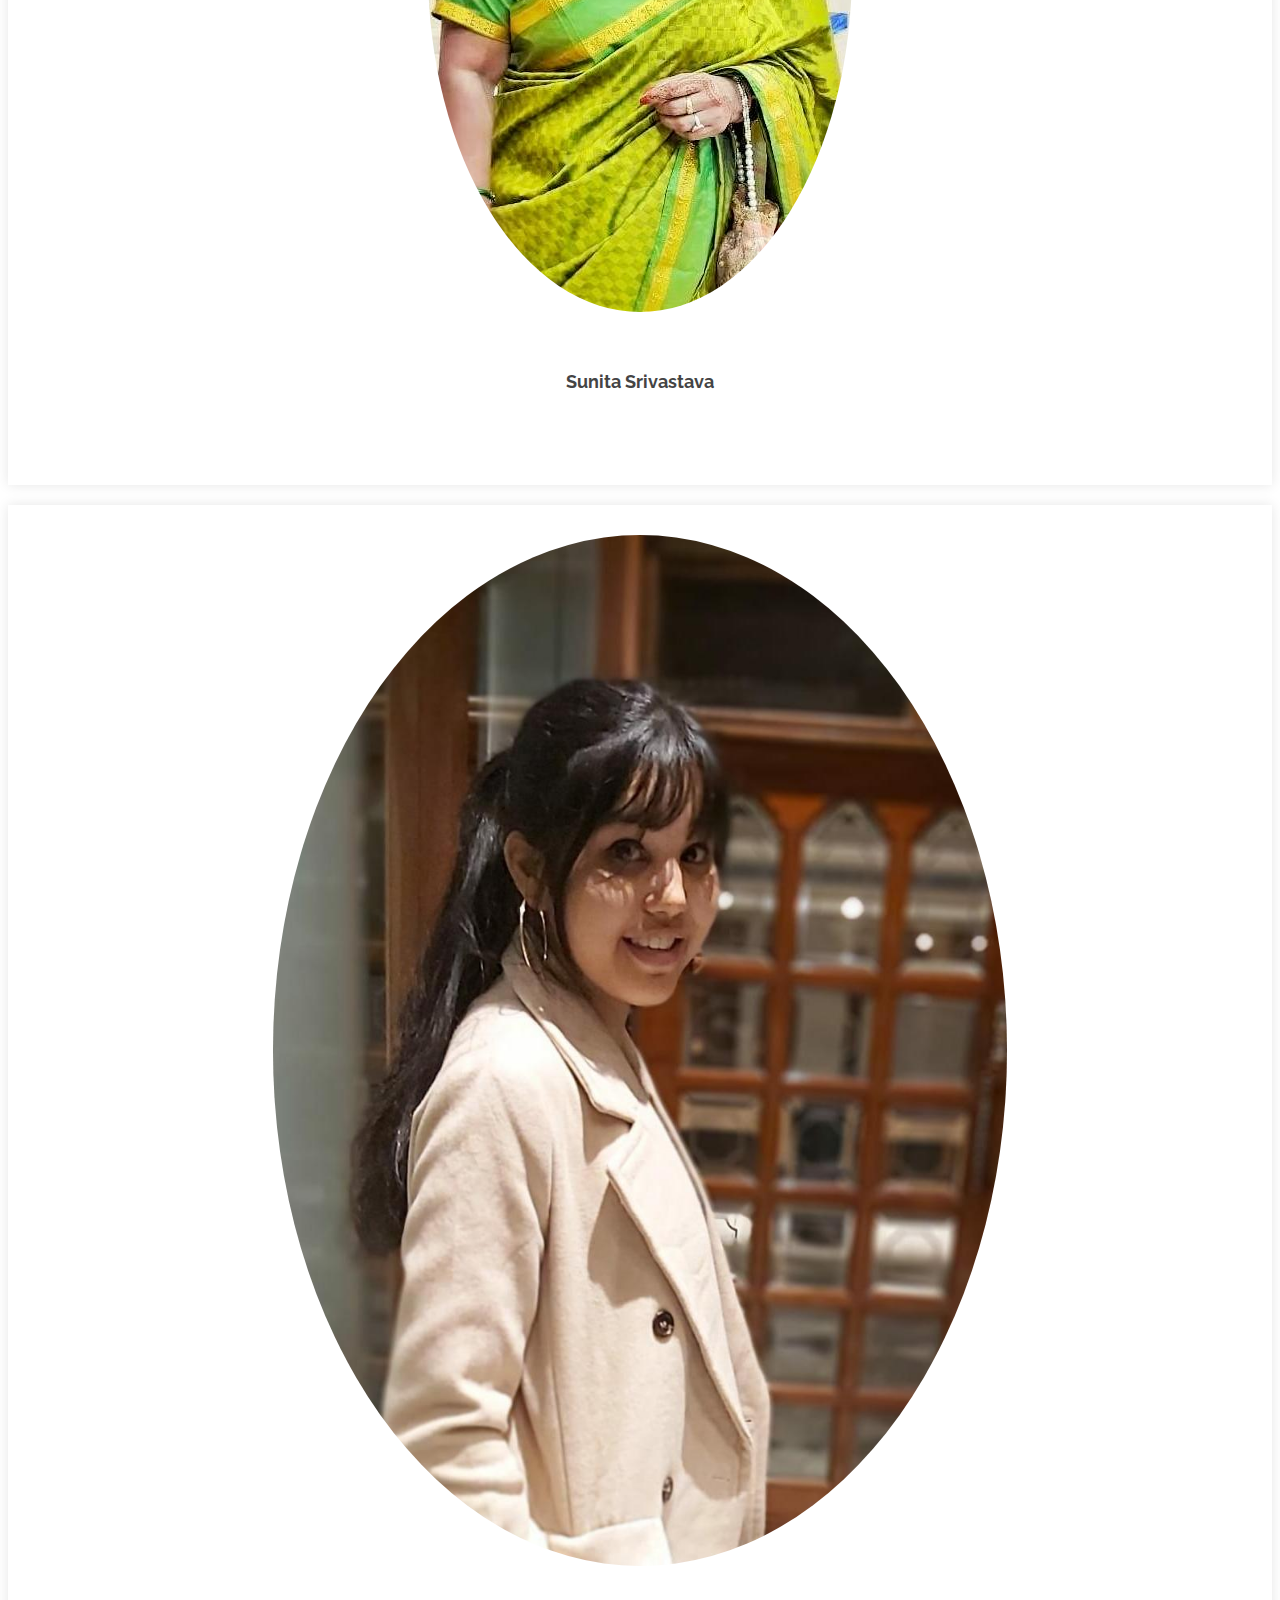
==== commit 7f2d555f: "adding link" ====
--- a/index.html
+++ b/index.html
@@ -52,9 +52,9 @@
         <ul>
           <li><a class="nav-link scrollto active" href="#hero">Home</a></li>
           <li><a class="nav-link scrollto" href="#about">About</a></li>
-          <li><a class="nav-link scrollto" href="#services">Services</a></li>
+          <li><a class="nav-link scrollto" href="#services">Initiatives</a></li>
           <li><a class="nav-link scrollto " href="#portfolio">Portfolio</a></li>
-          <li><a class="nav-link scrollto" href="#testimonials">Testimonials</a></li>
+          <li><a class="nav-link scrollto" href="#testimonials">Team</a></li>
           <!-- <li class="dropdown"><a href="#"><span>Drop Down</span> <i class="bi bi-chevron-down"></i></a>
             <ul>
               <li><a href="#">Drop Down 1</a></li>
@@ -681,74 +681,69 @@
           </div>
           
 
-          <div class="col-lg-4 col-md-6 portfolio-item filter-app wow fadeInUp">
-            <div class="portfolio-wrap">
-              <figure>
-                <img src="assets\img\portfolio\monal.jpeg" class="img-fluid" alt="">
-                <a href="assets\img\portfolio\monal.jpeg" data-gallery="portfolioGallery"
-                  class="link-preview portfolio-lightbox" title="Preview"><i class="bx bx-plus"></i></a>
-                <a href="portfolio-details.html" class="link-details" title="More Details"><i
-                    class="bx bx-link"></i></a>
-              </figure>
-
-              <div class="portfolio-info">
-                <h4><a href="portfolio-details.html">Monal Srivastava</a></h4>
-                <p>Monal Srivastava</p>
-              </div>
-            </div>
-          </div>
-
-          <div class="col-lg-4 col-md-6 portfolio-item filter-web wow fadeInUp" data-wow-delay="0.1s">
-            <div class="portfolio-wrap">
-              <figure>
-                <img src="assets\img\portfolio\ramesh.jpeg" class="img-fluid" alt="">
-                <a href="assets\img\portfolio\ramesh.jpeg" class="link-preview portfolio-lightbox"
-                  data-gallery="portfolioGallery" title="Preview"><i class="bx bx-plus"></i></a>
-                <a href="portfolio-details.html" class="link-details" title="More Details"><i
-                    class="bx bx-link"></i></a>
-              </figure>
-
-              <div class="portfolio-info">
-                <h4><a href="portfolio-details.html">Ramesh Srivastava</a></h4>
-                <p>Ramesh Srivastava</p>
-              </div>
-            </div>
-          </div>
-
-          <div class="col-lg-4 col-md-6 portfolio-item filter-app wow fadeInUp" data-wow-delay="0.2s">
-            <div class="portfolio-wrap">
-              <figure>
-                <img src="assets\img\portfolio\sunita.jpeg" class="img-fluid" alt="">
-                <a href="assets\img\portfolio\sunita.jpeg" class="link-preview portfolio-lightbox"
-                  data-gallery="portfolioGallery" title="Preview"><i class="bx bx-plus"></i></a>
-                <a href="portfolio-details.html" class="link-details" title="More Details"><i
-                    class="bx bx-link"></i></a>
-              </figure>
-
-              <div class="portfolio-info">
-                <h4><a href="portfolio-details.html">Sunita Srivastava</a></h4>
-                <p>Sunita Srivastava</p>
-              </div>
-            </div>
-          </div>
-
-          <div class="col-lg-4 col-md-6 portfolio-item filter-card wow fadeInUp">
-            <div class="portfolio-wrap">
-              <figure>
-                <img src="assets\img\portfolio\tanya.jpeg" class="img-fluid" alt="">
-                <a href="assets\img\portfolio\tanya.jpeg" class="link-preview portfolio-lightbox"
-                  data-gallery="portfolioGallery" title="Preview"><i class="bx bx-plus"></i></a>
-                <a href="portfolio-details.html" class="link-details" title="More Details"><i
-                    class="bx bx-link"></i></a>
-              </figure>
-
-              <div class="portfolio-info">
-                <h4><a href="portfolio-details.html">Tanya Srivastava</a></h4>
-                <p>Tanya Srivastava</p>
-              </div>
-            </div>
-          </div>
-
+          <div class="col-lg-4 col-md-6 d-flex align-items-stretch">
+            <div class="member">
+              <img src="assets\img\portfolio\monal.jpeg" alt="">
+              <h4>Monal Srivastava</h4>
+              <span></span>
+              <p>
+              </p>
+              <div class="social">
+                <a href=""><i class="bi bi-twitter"></i></a>
+                <a href=""><i class="bi bi-facebook"></i></a>
+                <a href=""><i class="bi bi-instagram"></i></a>
+                <a href=""><i class="bi bi-linkedin"></i></a>
+              </div>
+            </div>
+          </div>
+
+          <div class="col-lg-4 col-md-6 d-flex align-items-stretch">
+            <div class="member">
+              <img src="assets\img\portfolio\ramesh.jpeg" alt="">
+              <h4>Ramesh Srivastava</h4>
+              <span></span>
+              <p>
+              </p>
+              <div class="social">
+                <a href=""><i class="bi bi-twitter"></i></a>
+                <a href=""><i class="bi bi-facebook"></i></a>
+                <a href=""><i class="bi bi-instagram"></i></a>
+                <a href=""><i class="bi bi-linkedin"></i></a>
+              </div>
+            </div>
+          </div>
+
+          <div class="col-lg-4 col-md-6 d-flex align-items-stretch">
+            <div class="member">
+              <img src="assets\img\portfolio\sunita.jpeg" alt="">
+              <h4>Sunita Srivastava</h4>
+              <span></span>
+              <p>
+              </p>
+              <div class="social">
+                <a href=""><i class="bi bi-twitter"></i></a>
+                <a href=""><i class="bi bi-facebook"></i></a>
+                <a href=""><i class="bi bi-instagram"></i></a>
+                <a href=""><i class="bi bi-linkedin"></i></a>
+              </div>
+            </div>
+          </div>
+
+          <div class="col-lg-4 col-md-6 d-flex align-items-stretch">
+            <div class="member">
+              <img src="assets\img\portfolio\tanya.jpeg" alt="">
+              <h4>Tanya Srivastava</h4>
+              <span></span>
+              <p>
+              </p>
+              <div class="social">
+                <a href=""><i class="bi bi-twitter"></i></a>
+                <a href=""><i class="bi bi-facebook"></i></a>
+                <a href=""><i class="bi bi-instagram"></i></a>
+                <a href=""><i class="bi bi-linkedin"></i></a>
+              </div>
+            </div>
+          </div>
 
 
         </div>
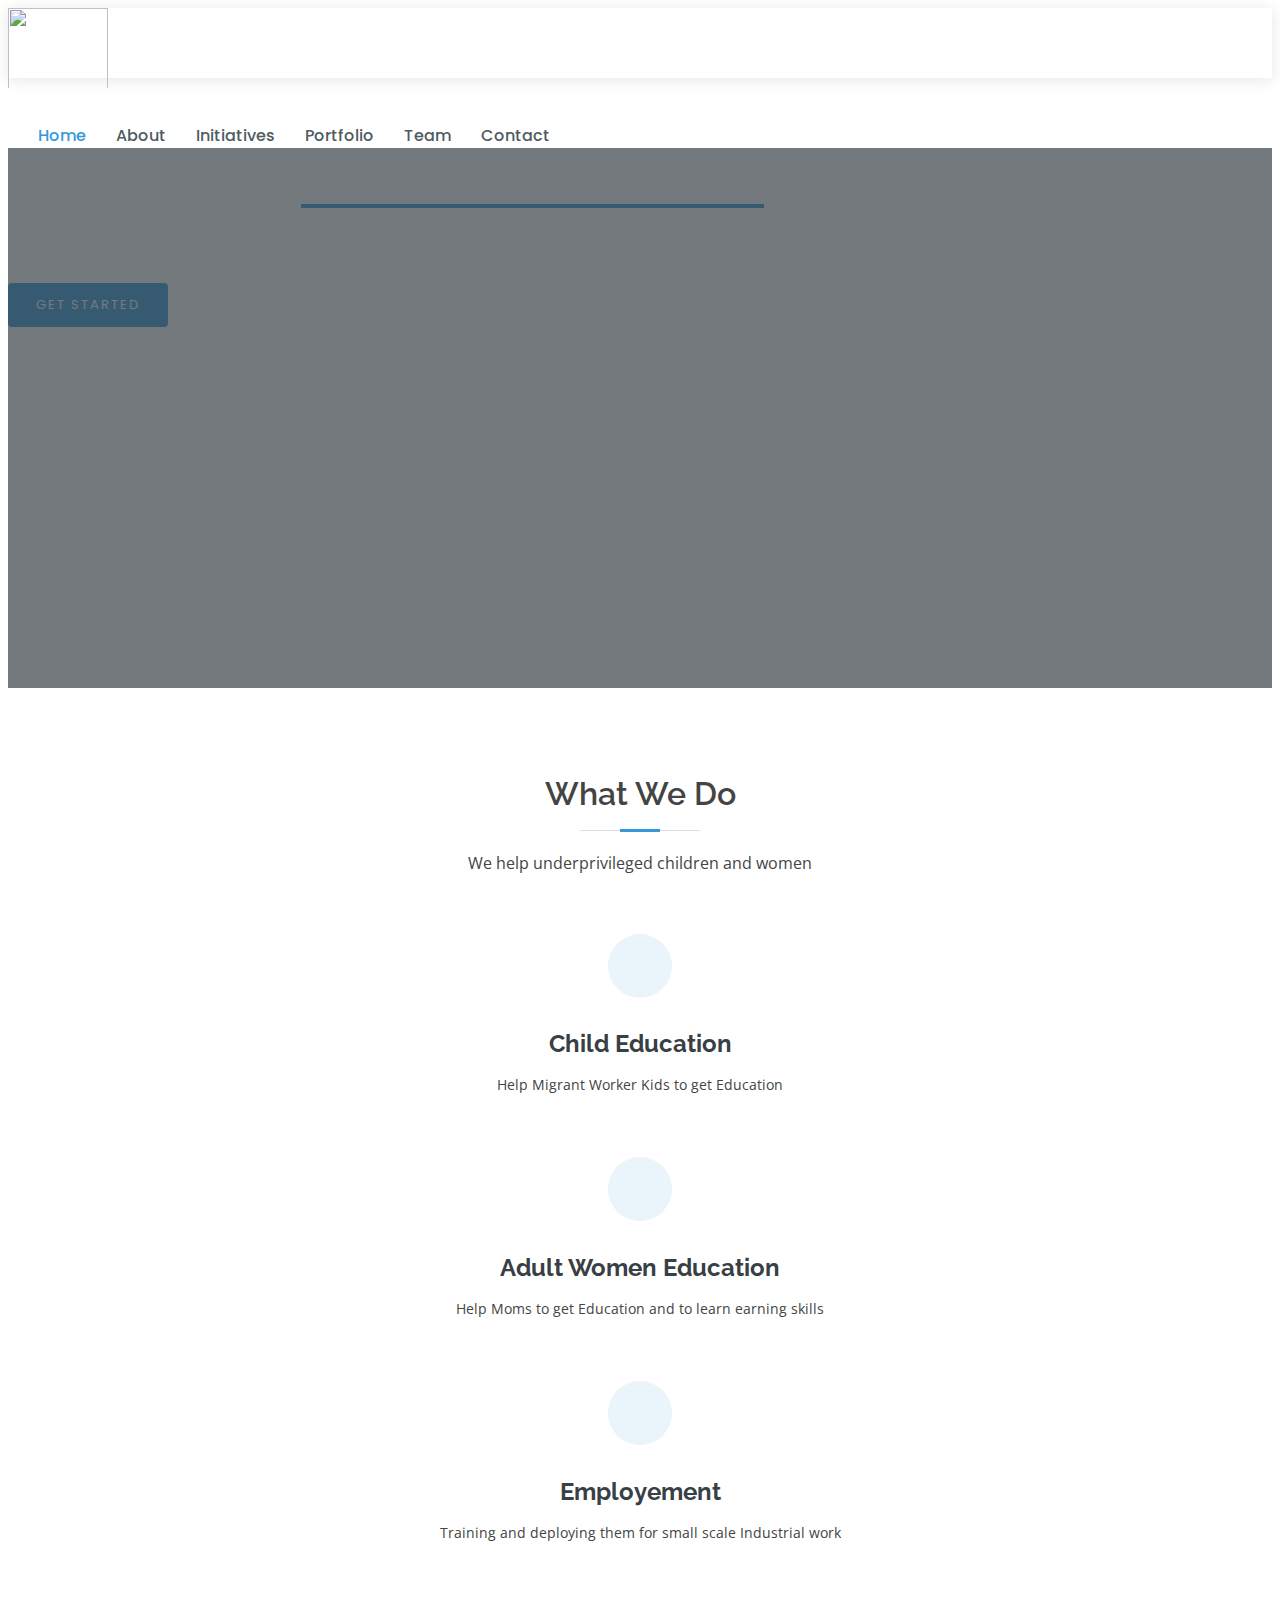
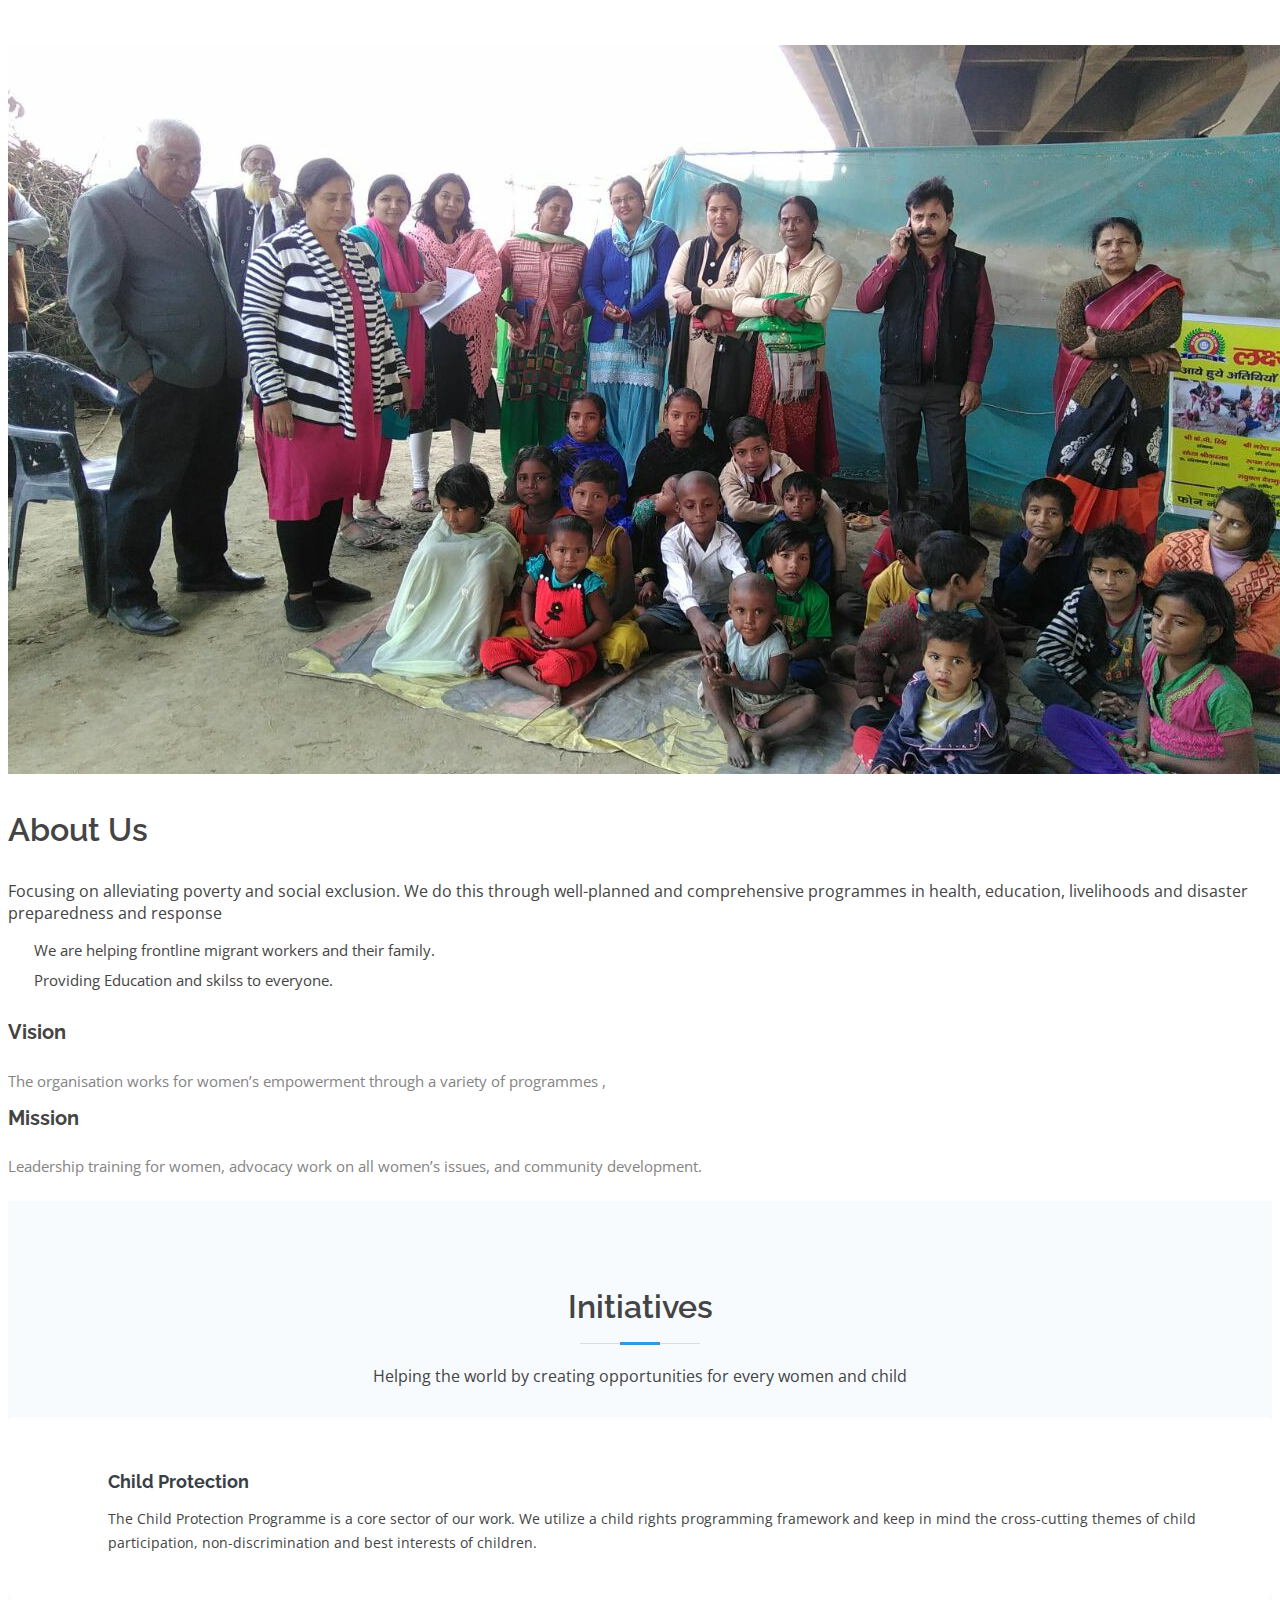
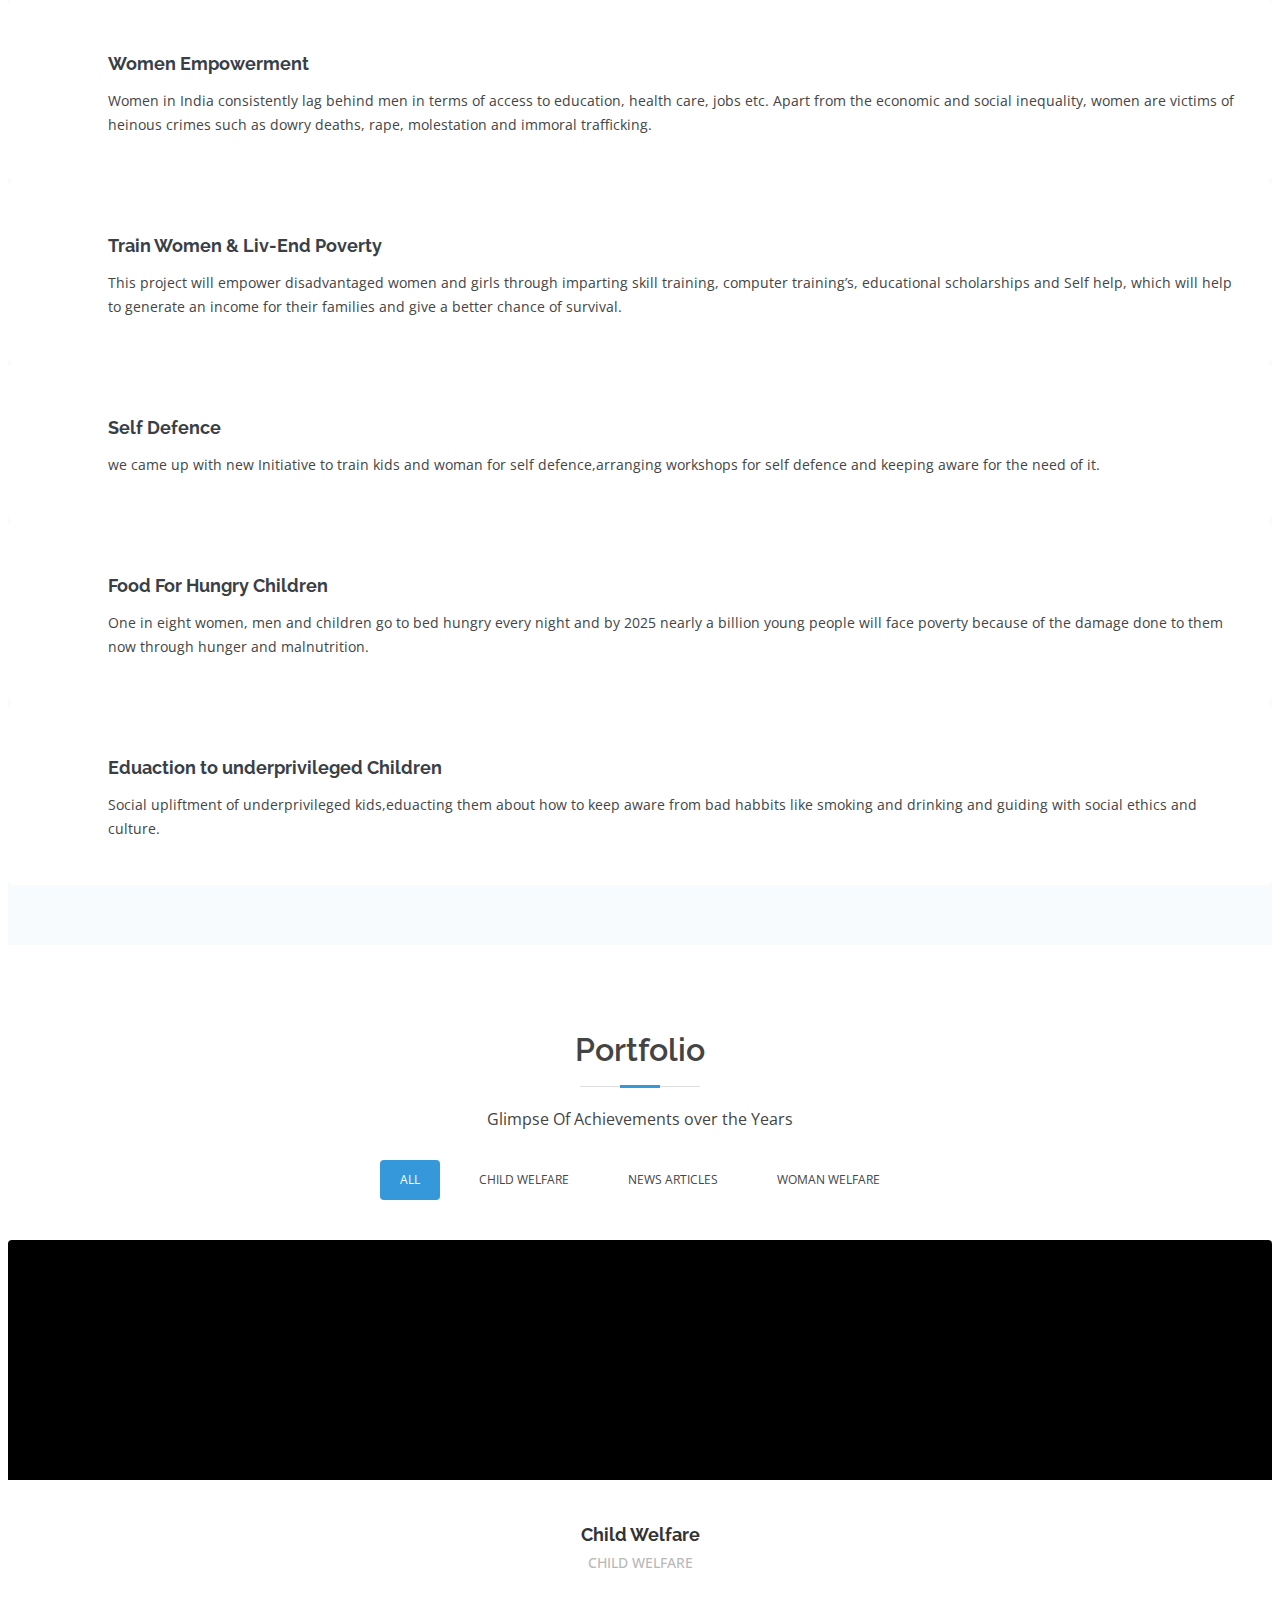
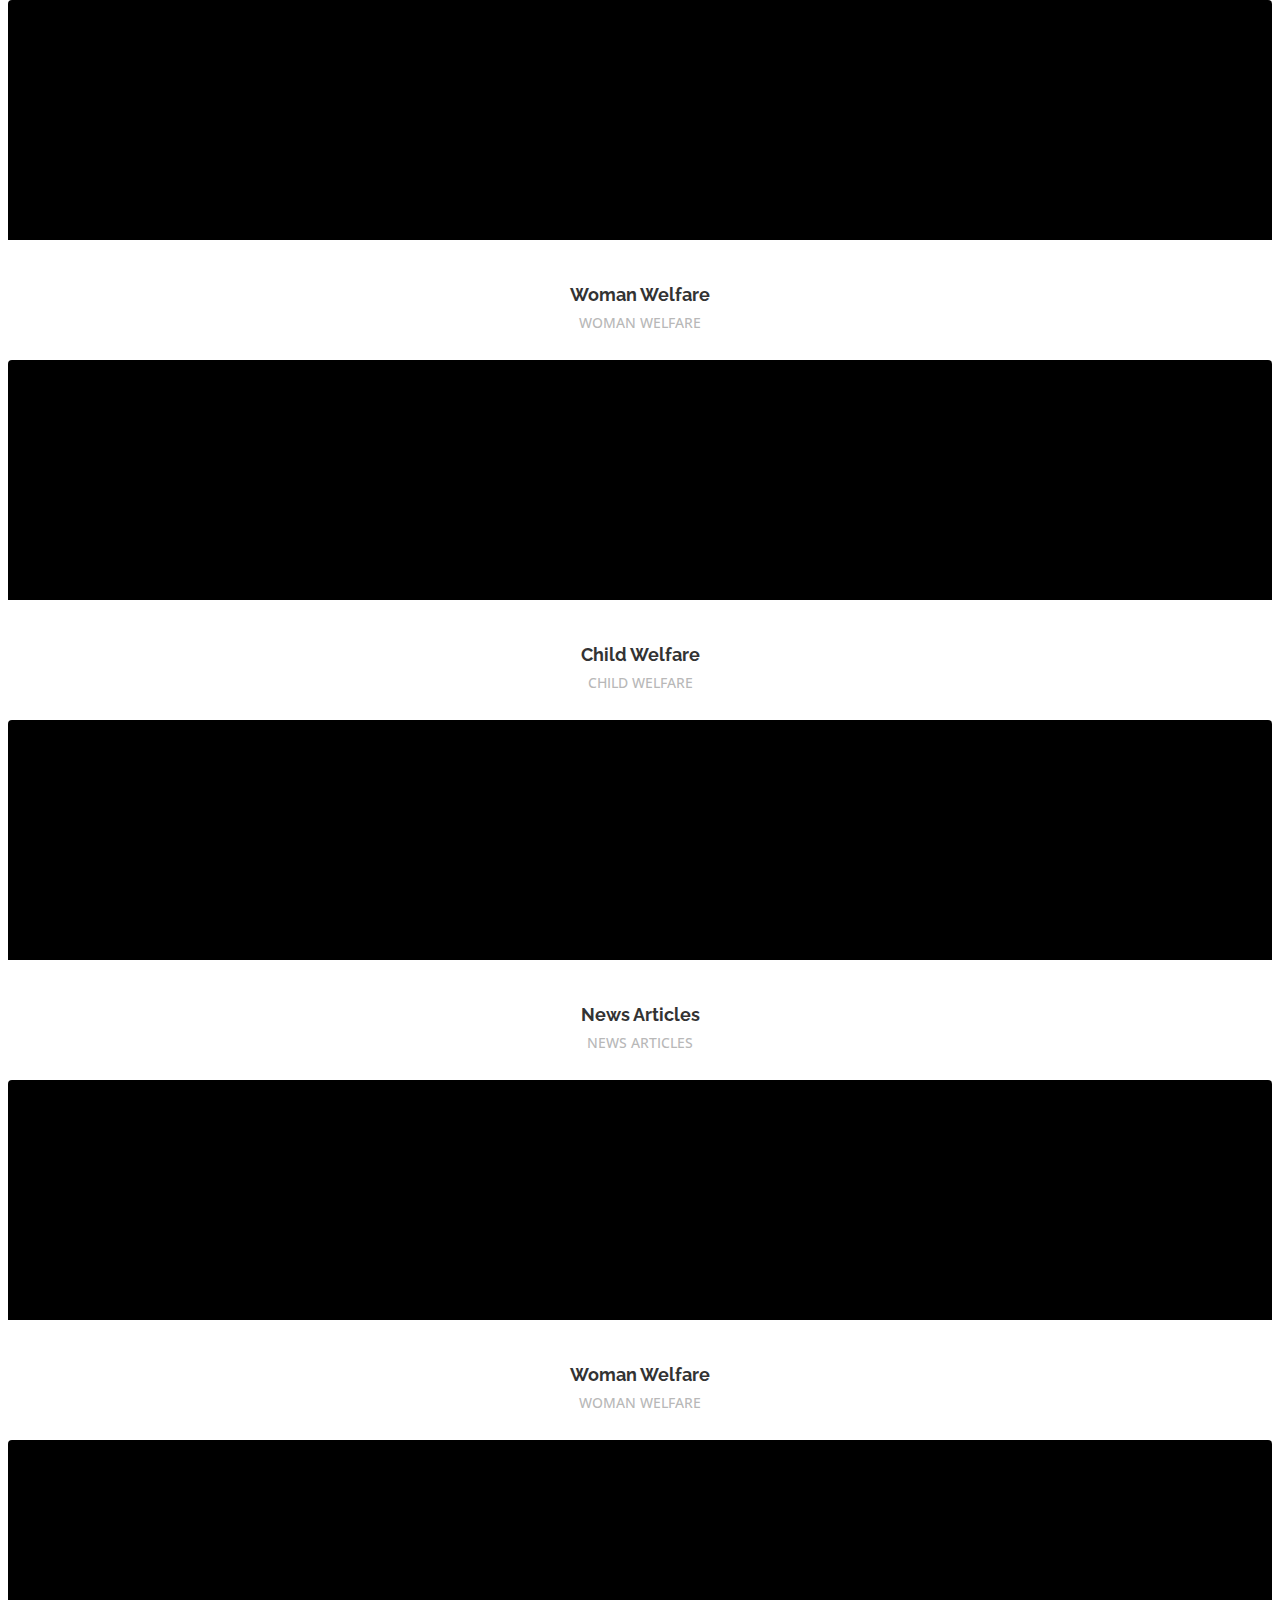
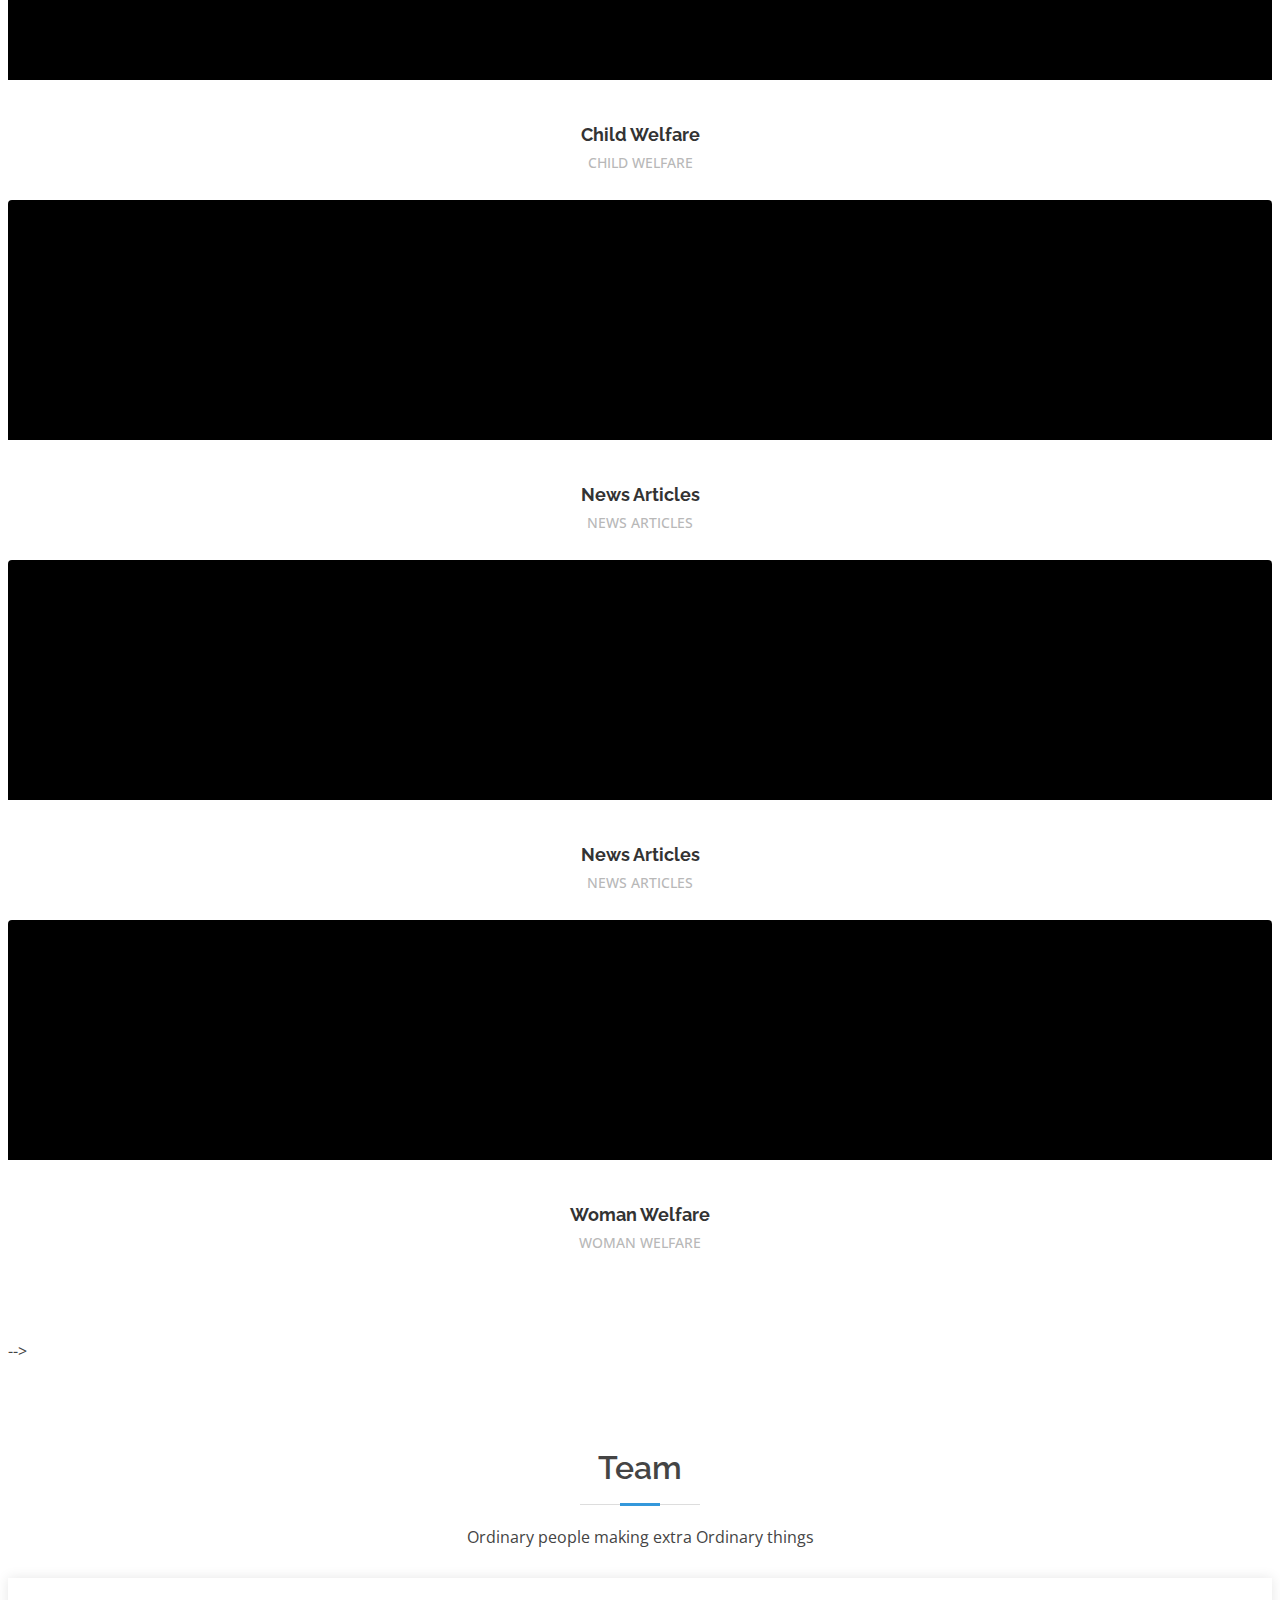
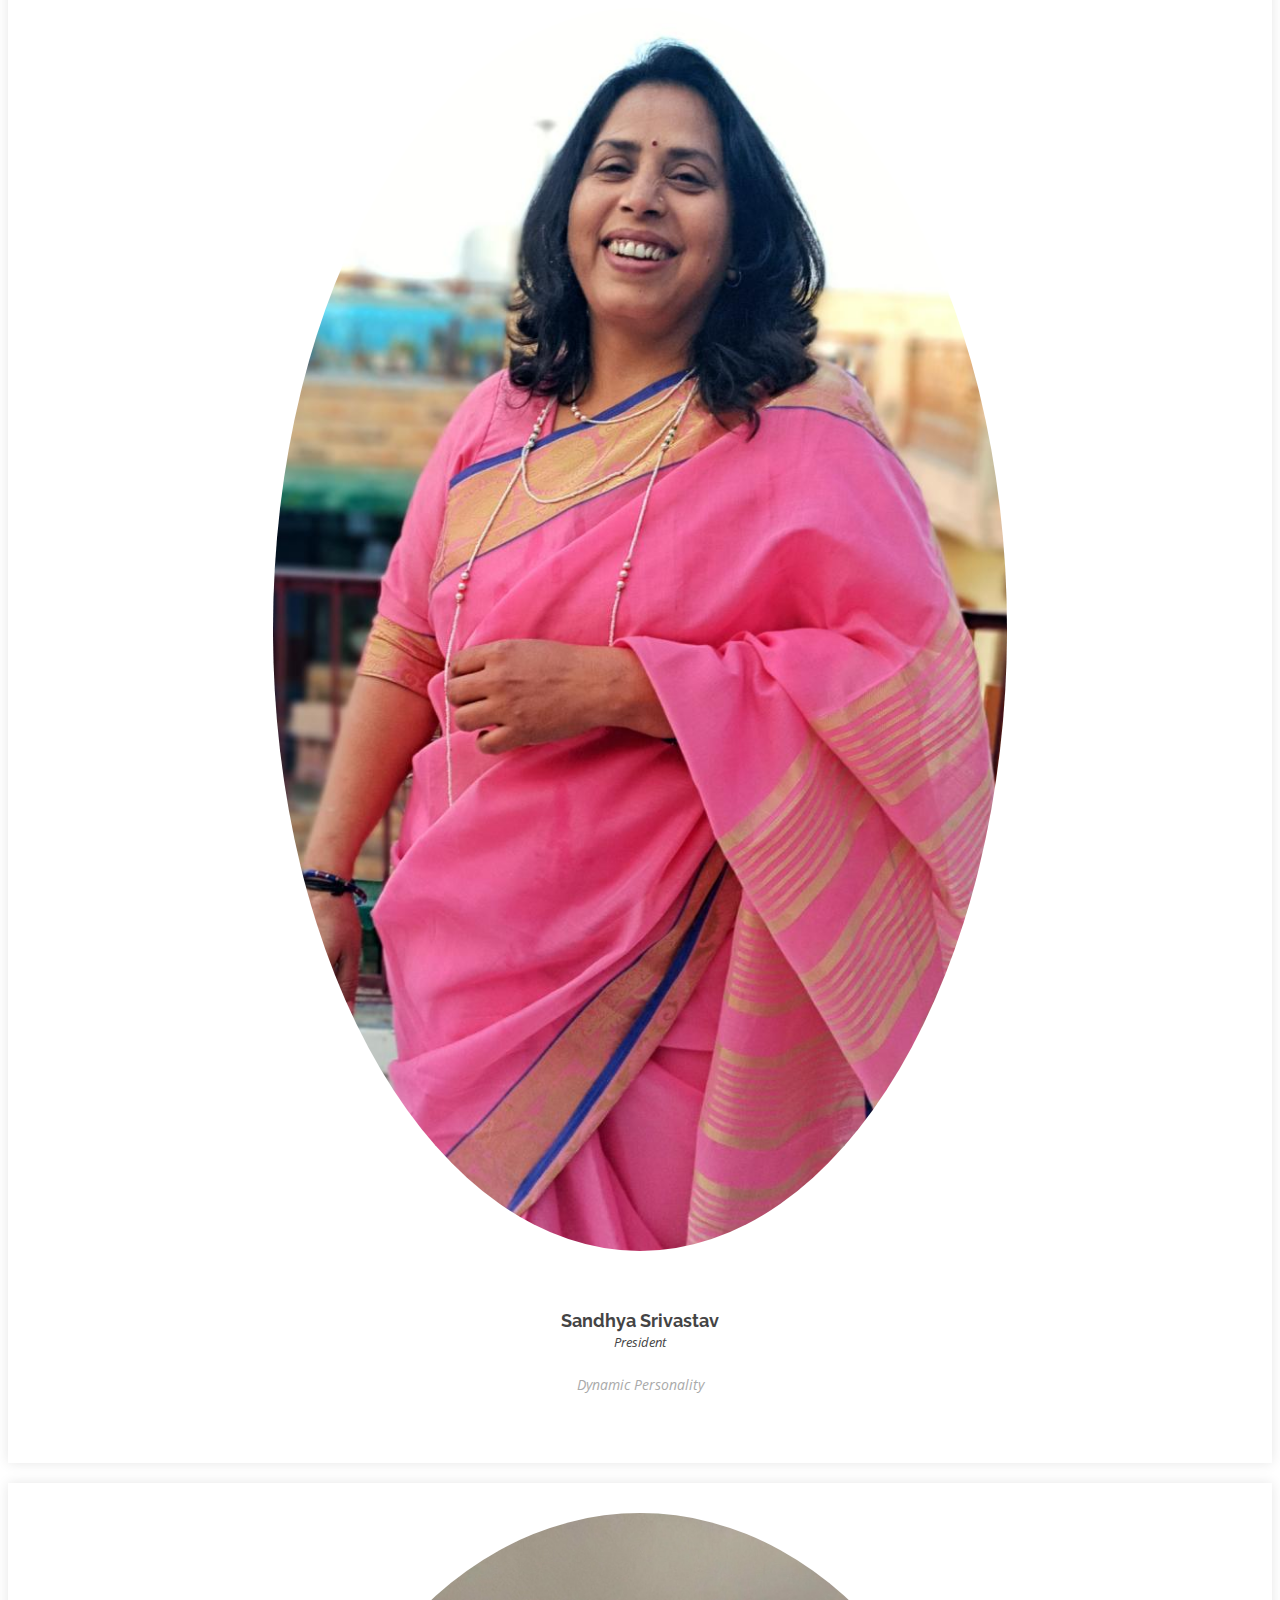
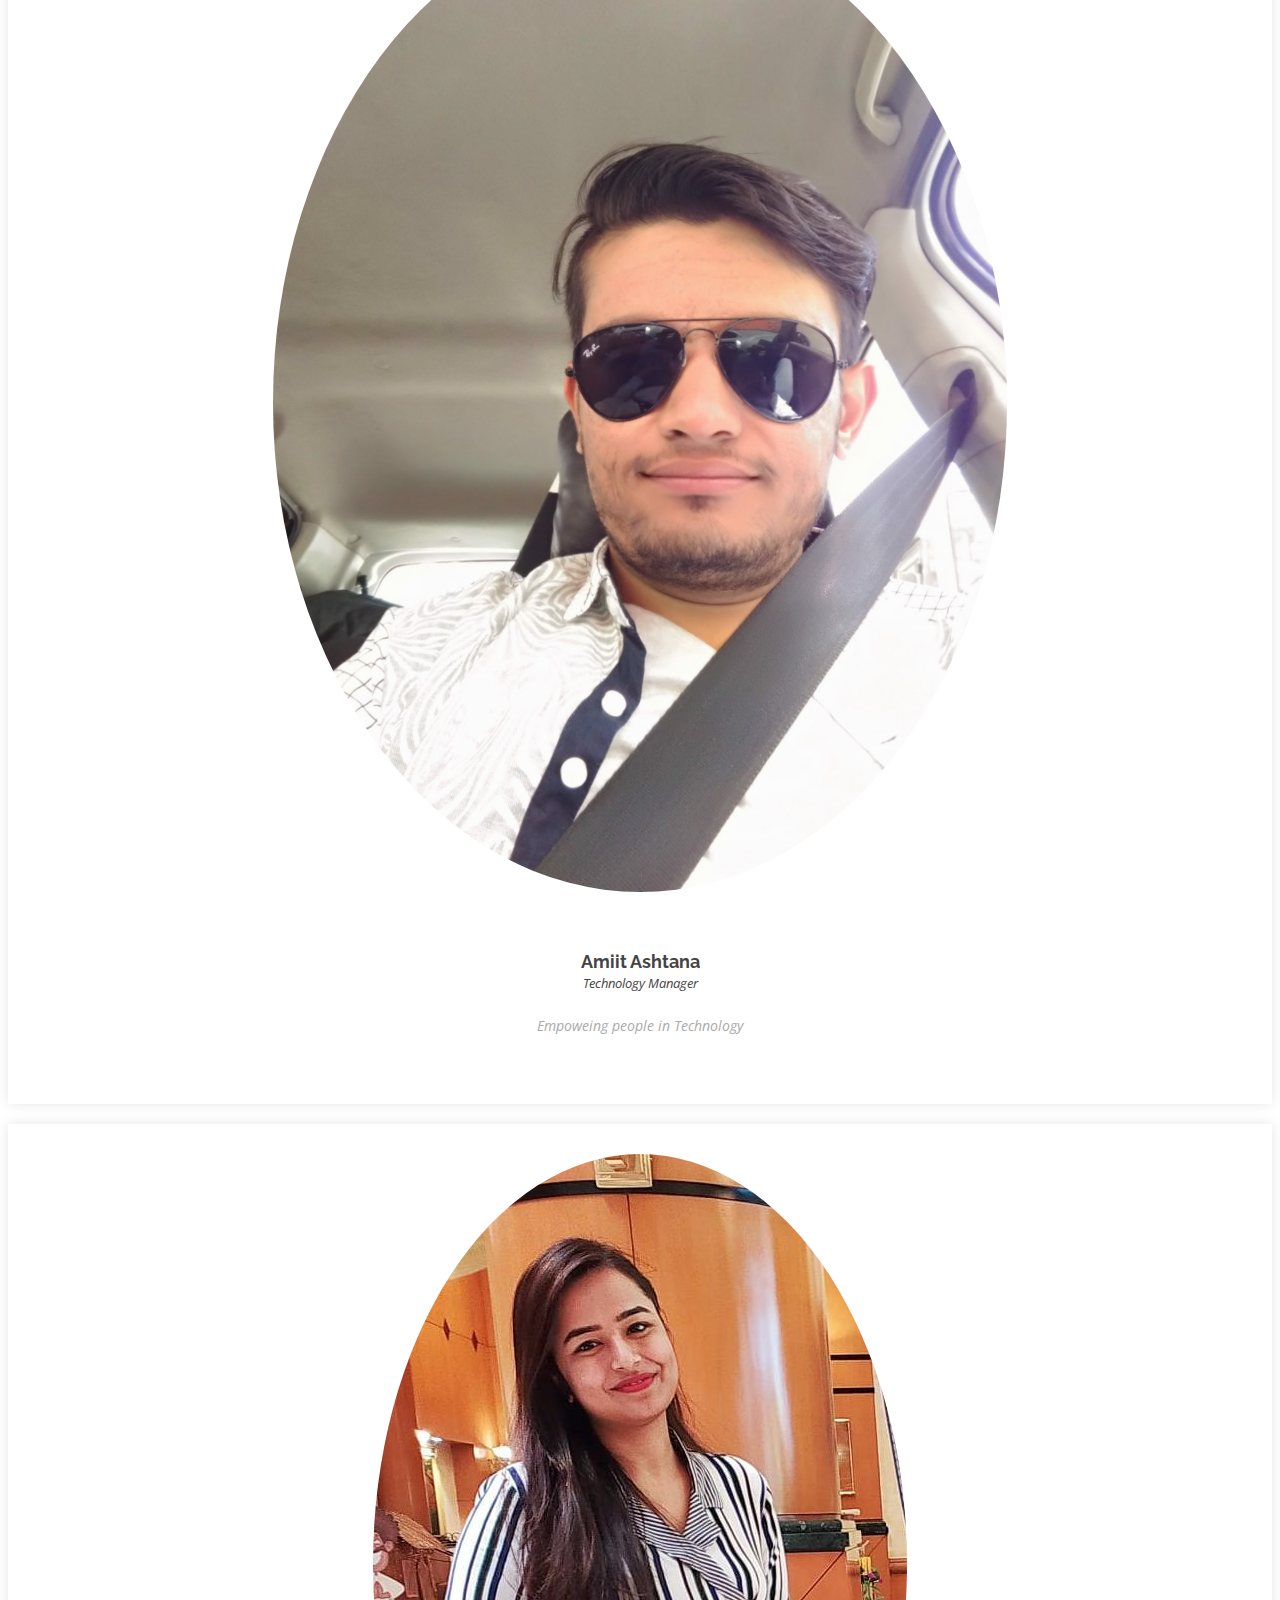
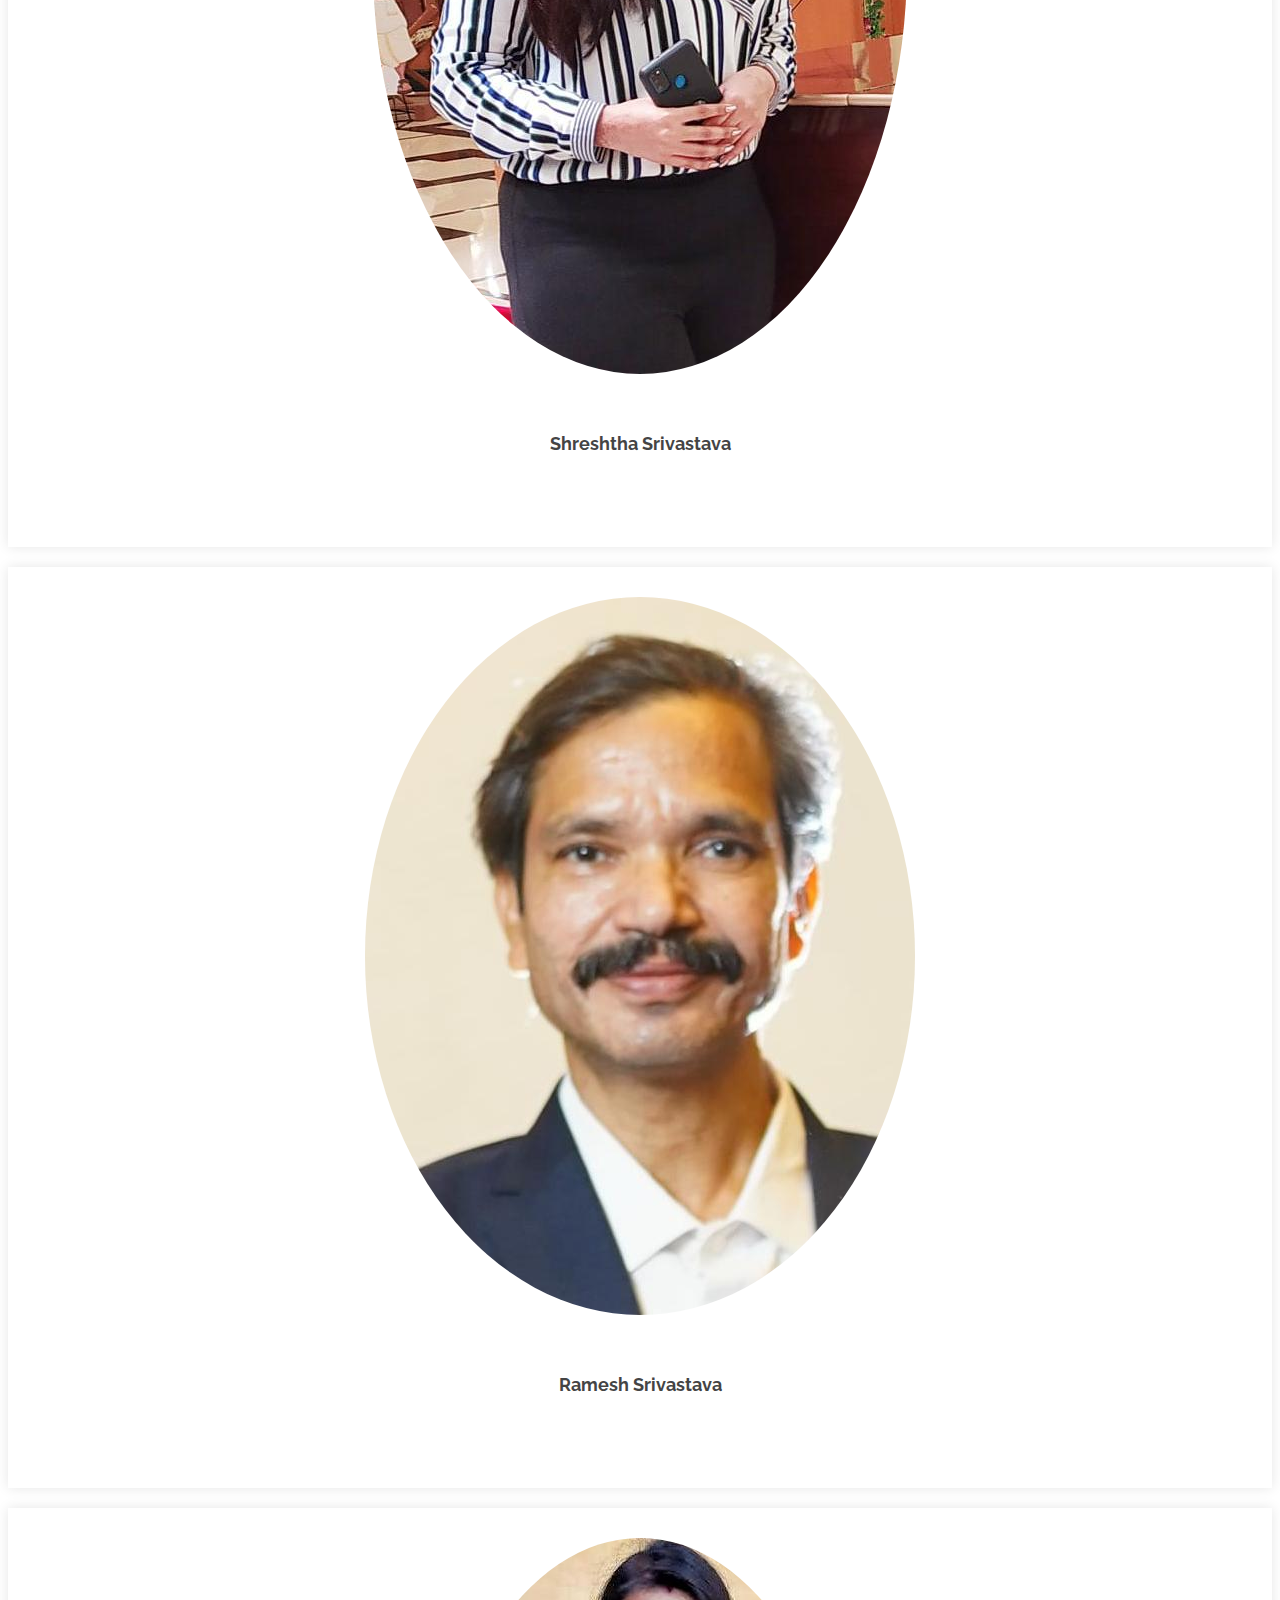
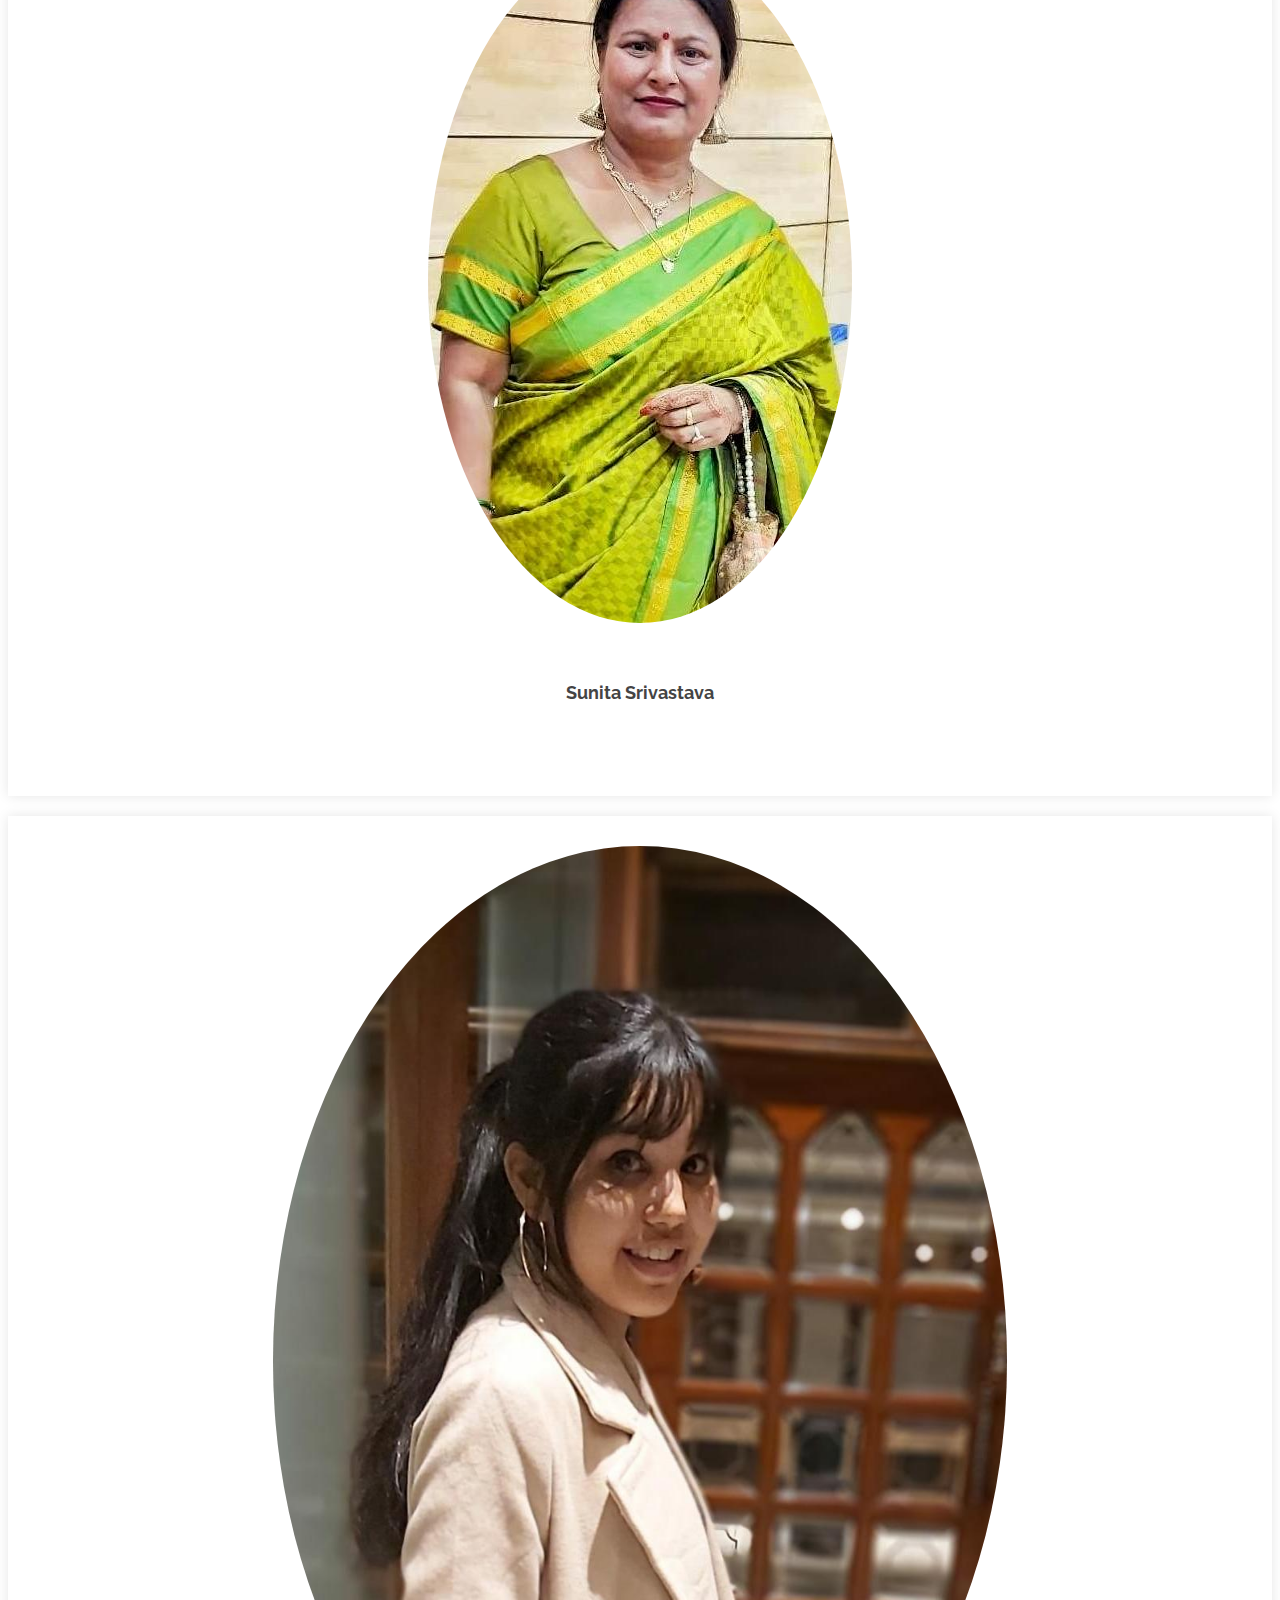
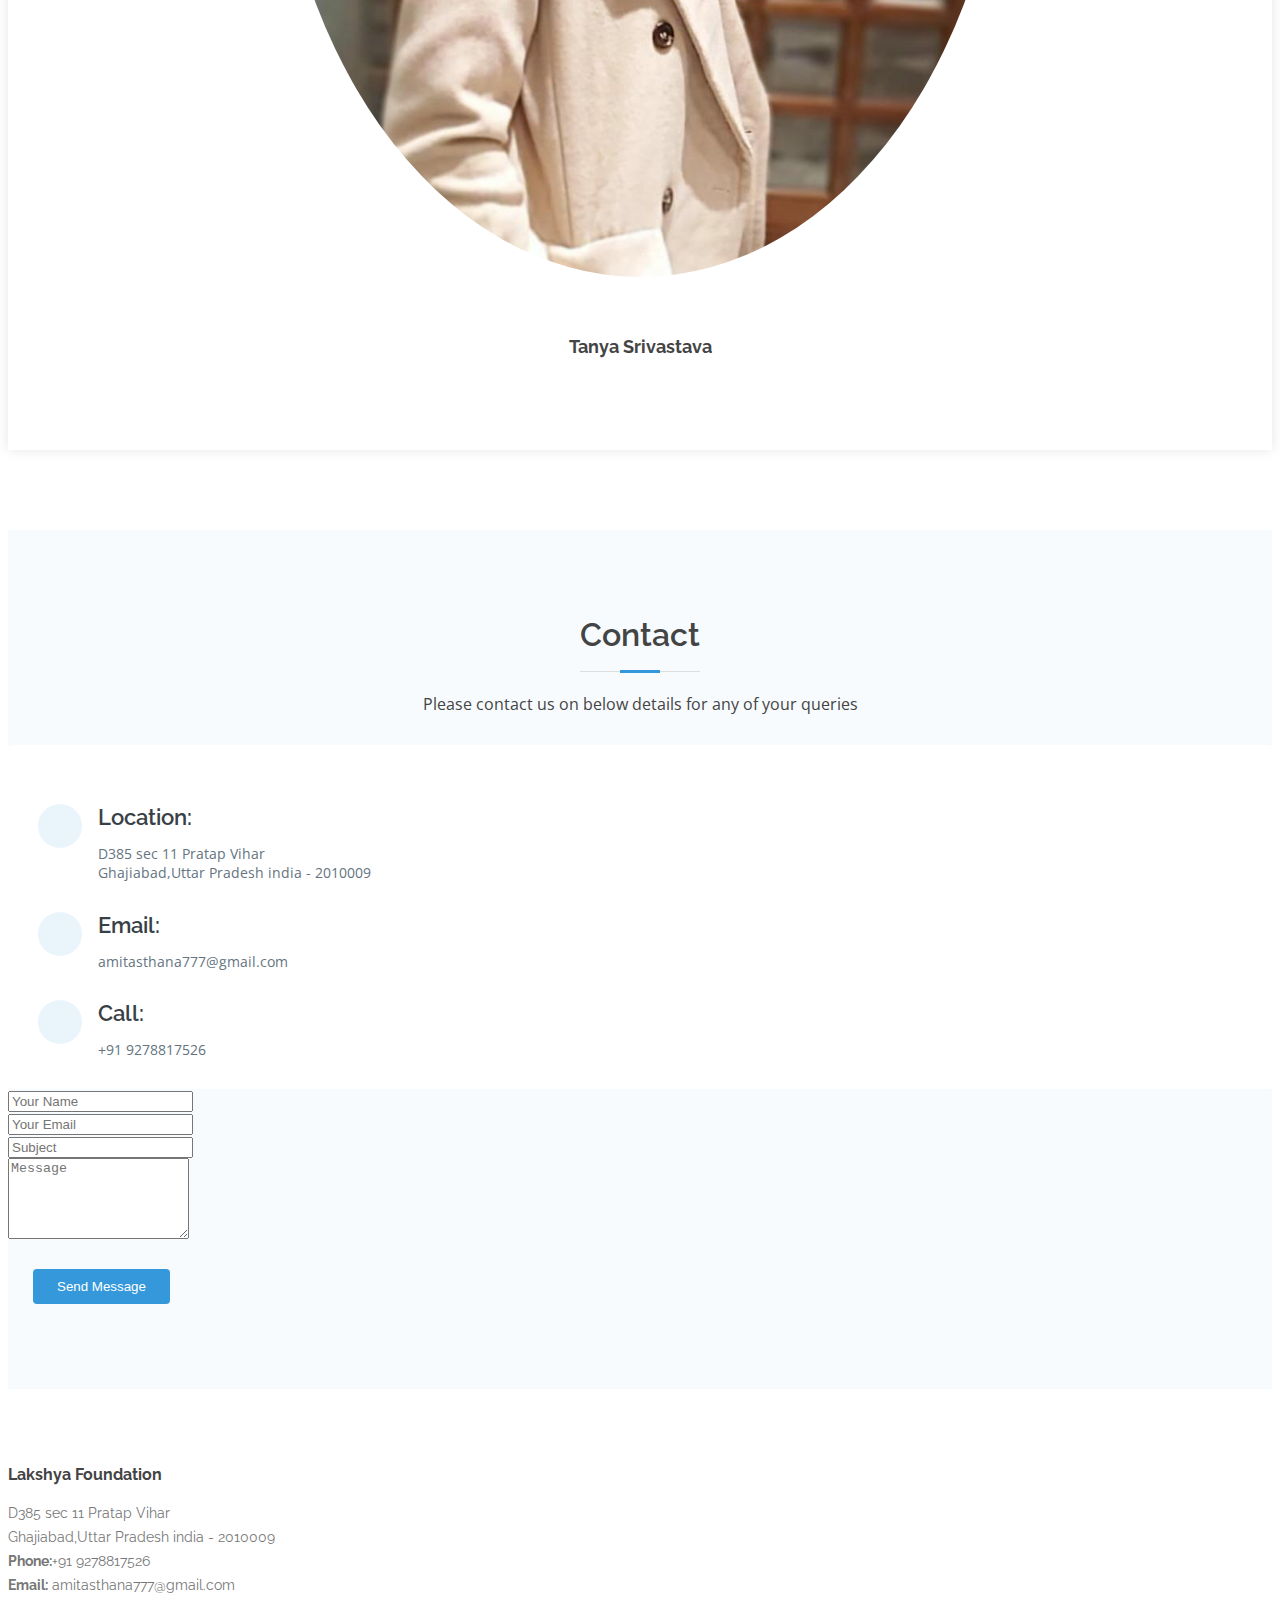
==== commit 7f4a03ca: "adding link" ====
--- a/index.html
+++ b/index.html
@@ -54,7 +54,7 @@
           <li><a class="nav-link scrollto" href="#about">About</a></li>
           <li><a class="nav-link scrollto" href="#services">Initiatives</a></li>
           <li><a class="nav-link scrollto " href="#portfolio">Portfolio</a></li>
-          <li><a class="nav-link scrollto" href="#testimonials">Team</a></li>
+          <li><a class="nav-link scrollto" href="#team">Team</a></li>
           <!-- <li class="dropdown"><a href="#"><span>Drop Down</span> <i class="bi bi-chevron-down"></i></a>
             <ul>
               <li><a href="#">Drop Down 1</a></li>
@@ -630,22 +630,7 @@
         <div class="row">
 
 
-          <div class="col-lg-4 col-md-6 d-flex align-items-stretch">
-            <div class="member">
-              <img src="assets/img/team/Manager.jpeg" alt="">
-              <h4>V.K Saxena</h4>
-              <span>National Pateron</span>
-              <p>
-                Managerial activities.
-              </p>
-              <div class="social">
-                <a href=""><i class="bi bi-twitter"></i></a>
-                <a href=""><i class="bi bi-facebook"></i></a>
-                <a href=""><i class="bi bi-instagram"></i></a>
-                <a href=""><i class="bi bi-linkedin"></i></a>
-              </div>
-            </div>
-          </div>
+          
           <div class="col-lg-4 col-md-6 d-flex align-items-stretch">
             <div class="member">
               <img src="assets/img/team/President.jpeg" alt="">
@@ -684,7 +669,7 @@
           <div class="col-lg-4 col-md-6 d-flex align-items-stretch">
             <div class="member">
               <img src="assets\img\portfolio\monal.jpeg" alt="">
-              <h4>Monal Srivastava</h4>
+              <h4>Shreshtha Srivastava</h4>
               <span></span>
               <p>
               </p>
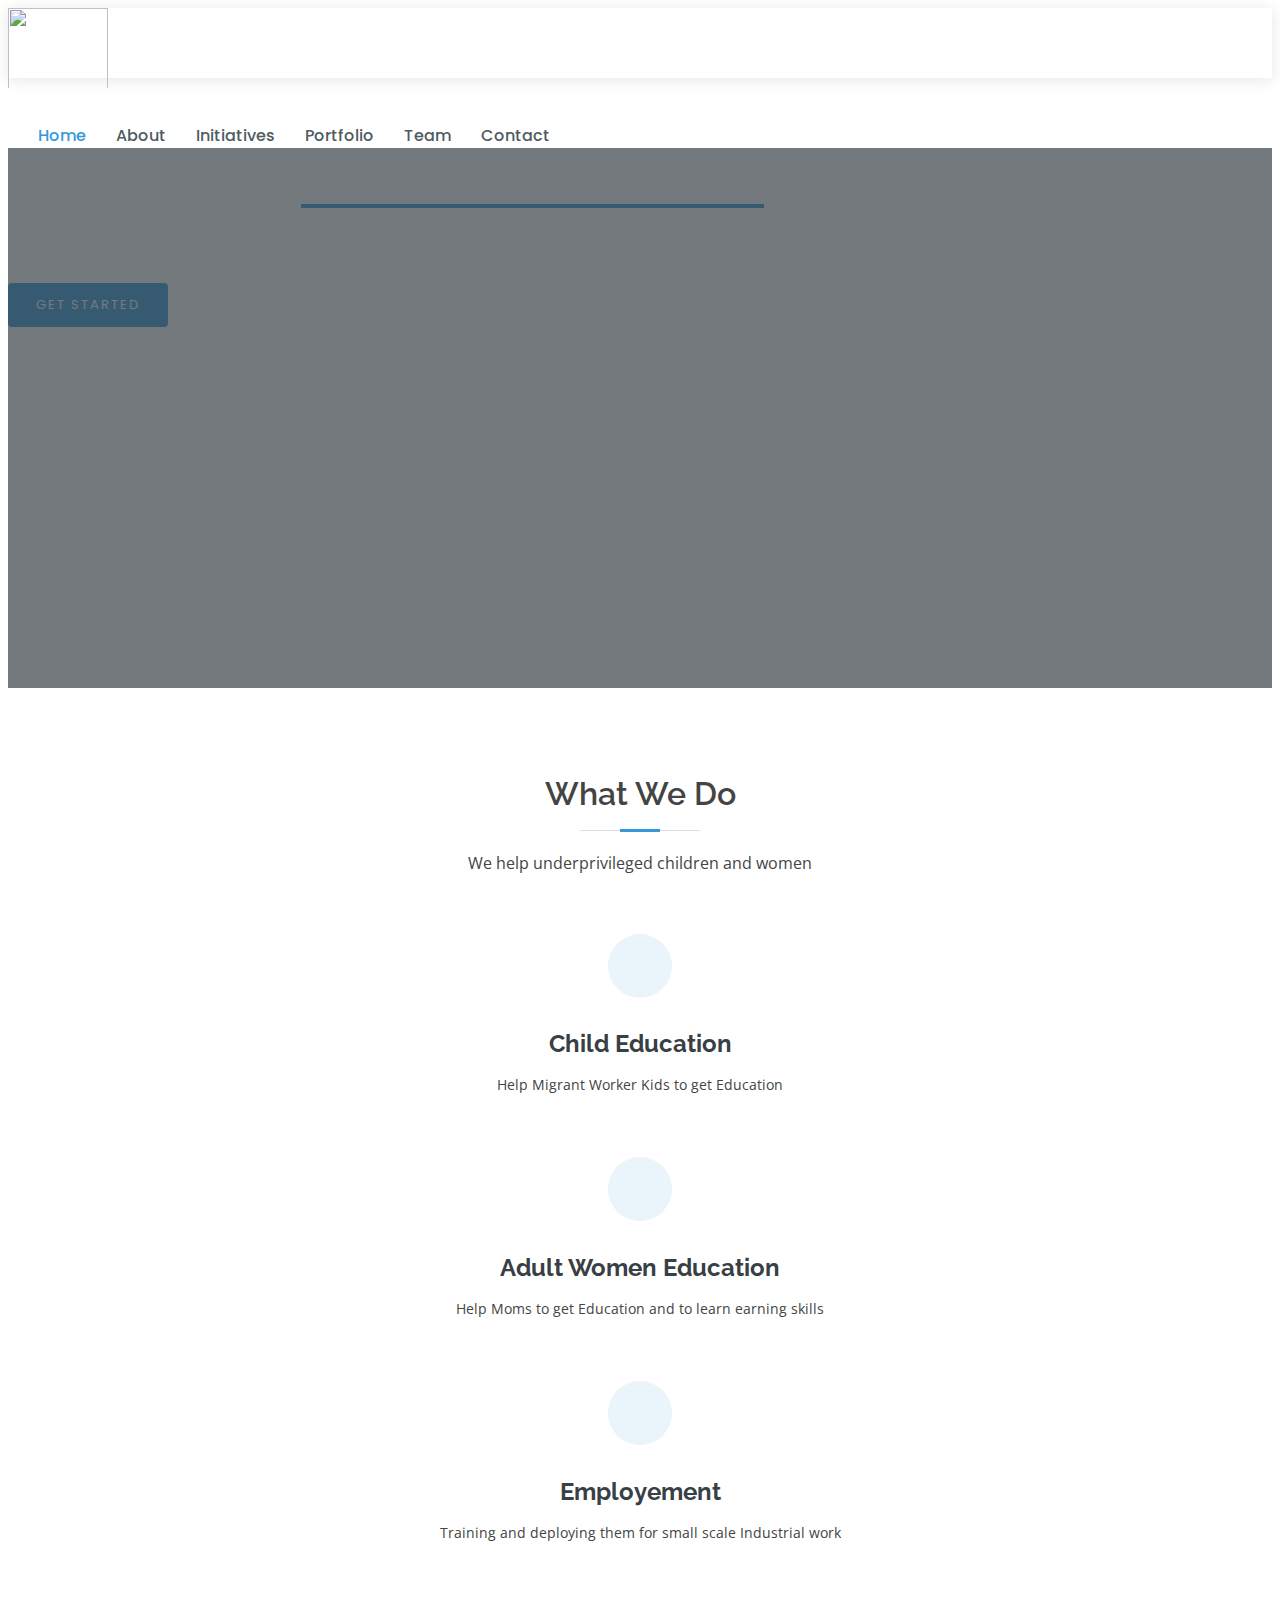
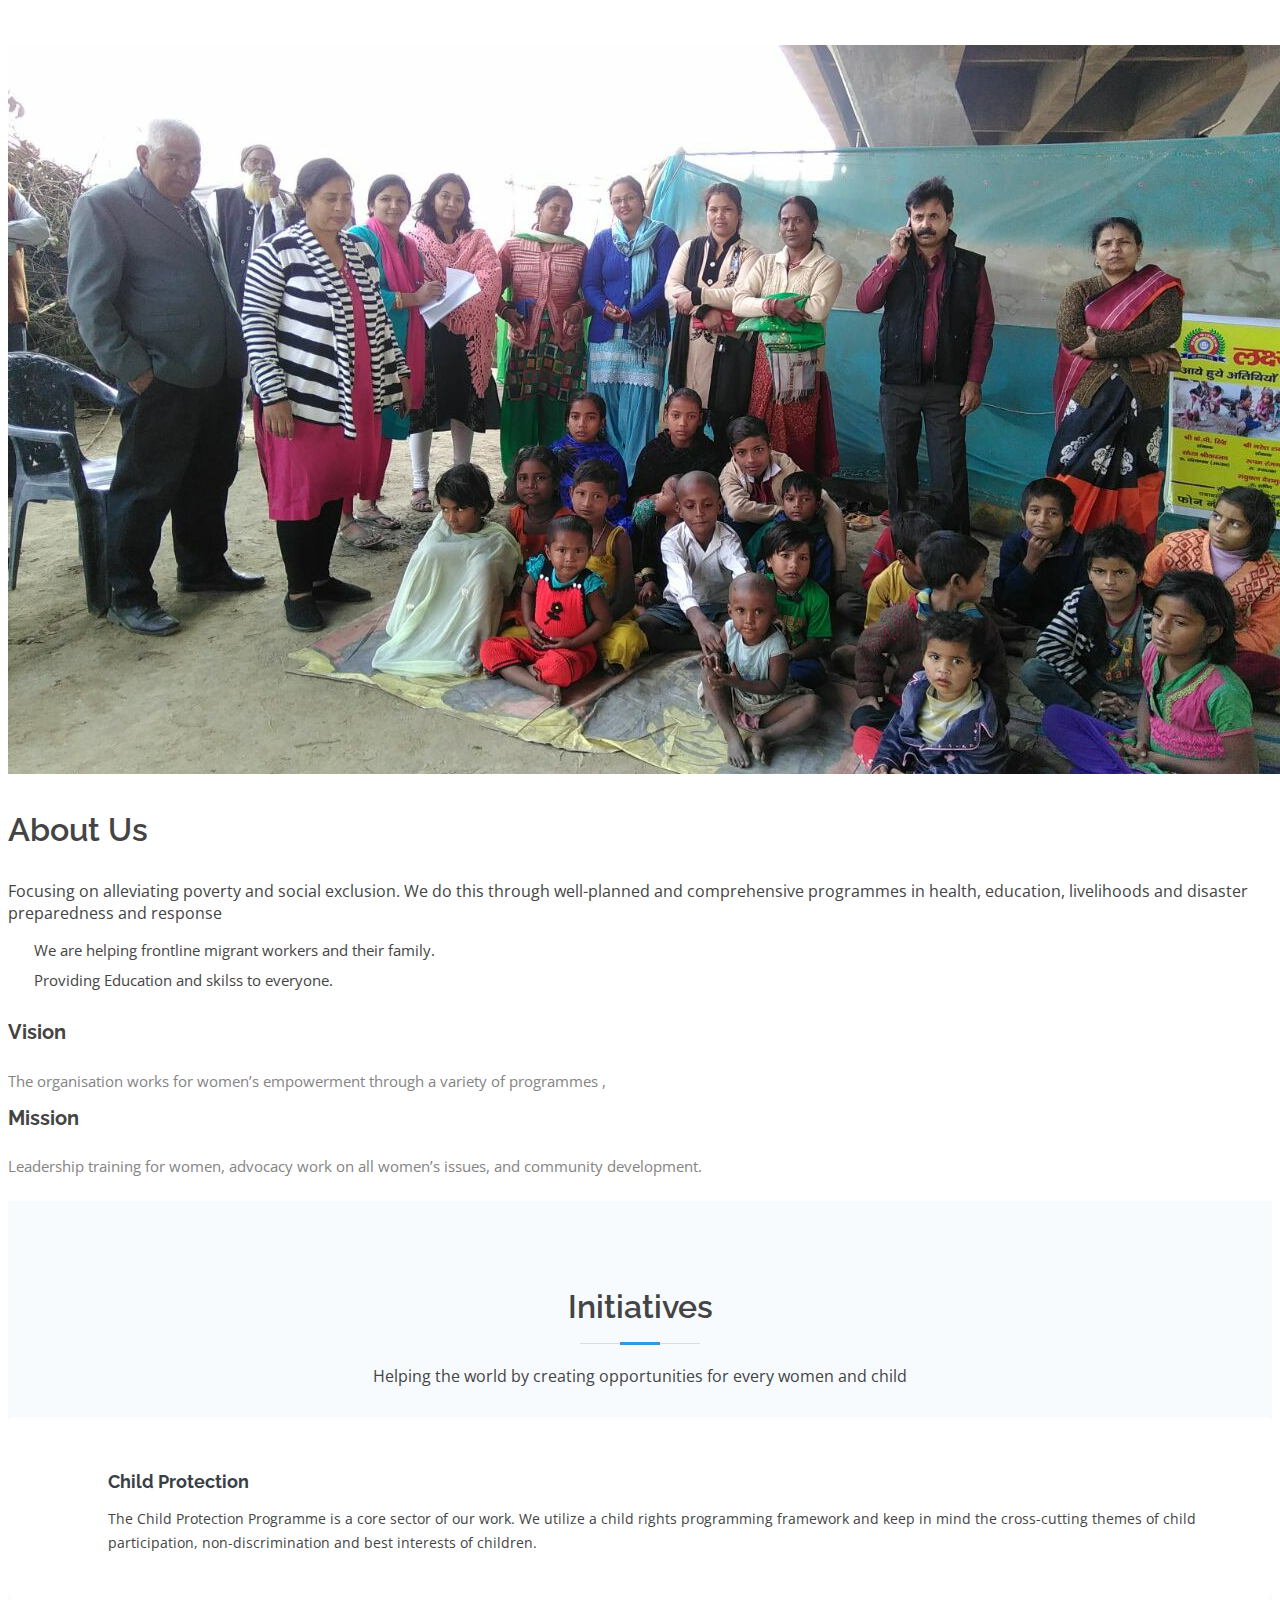
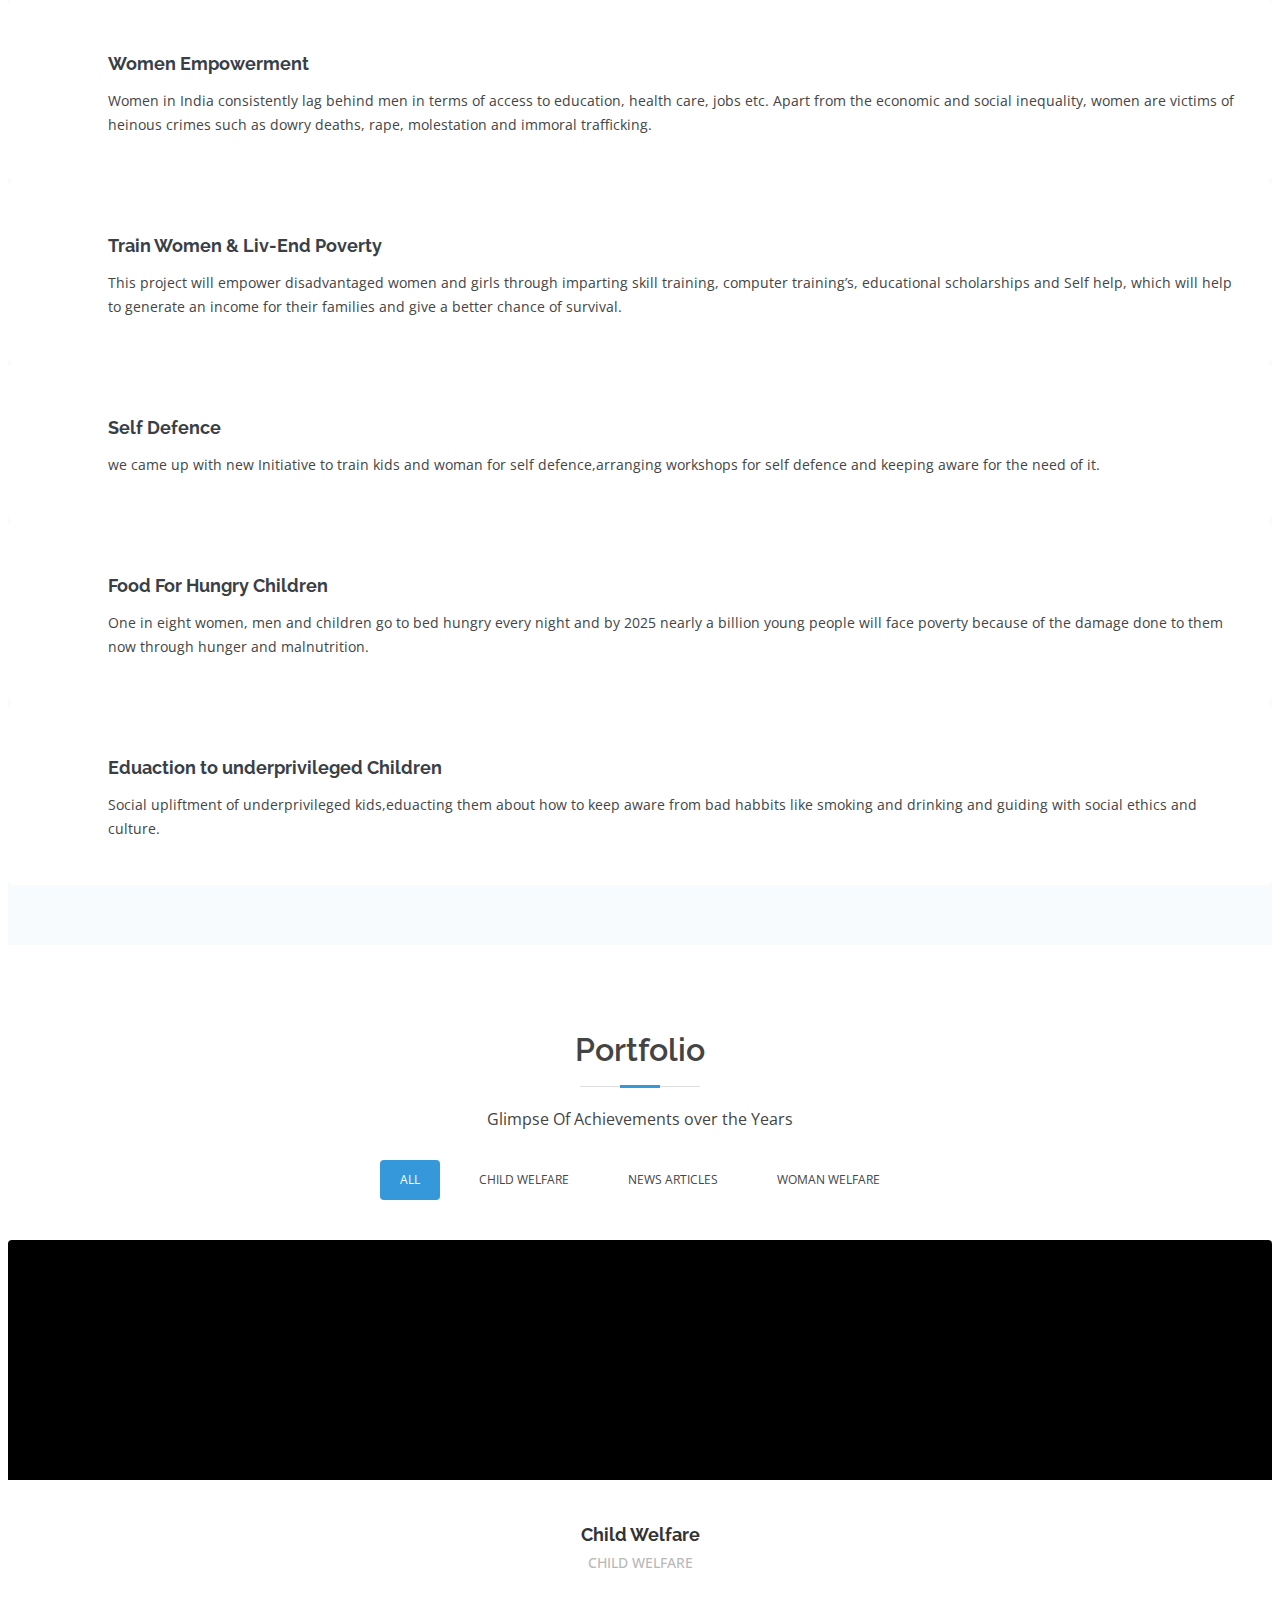
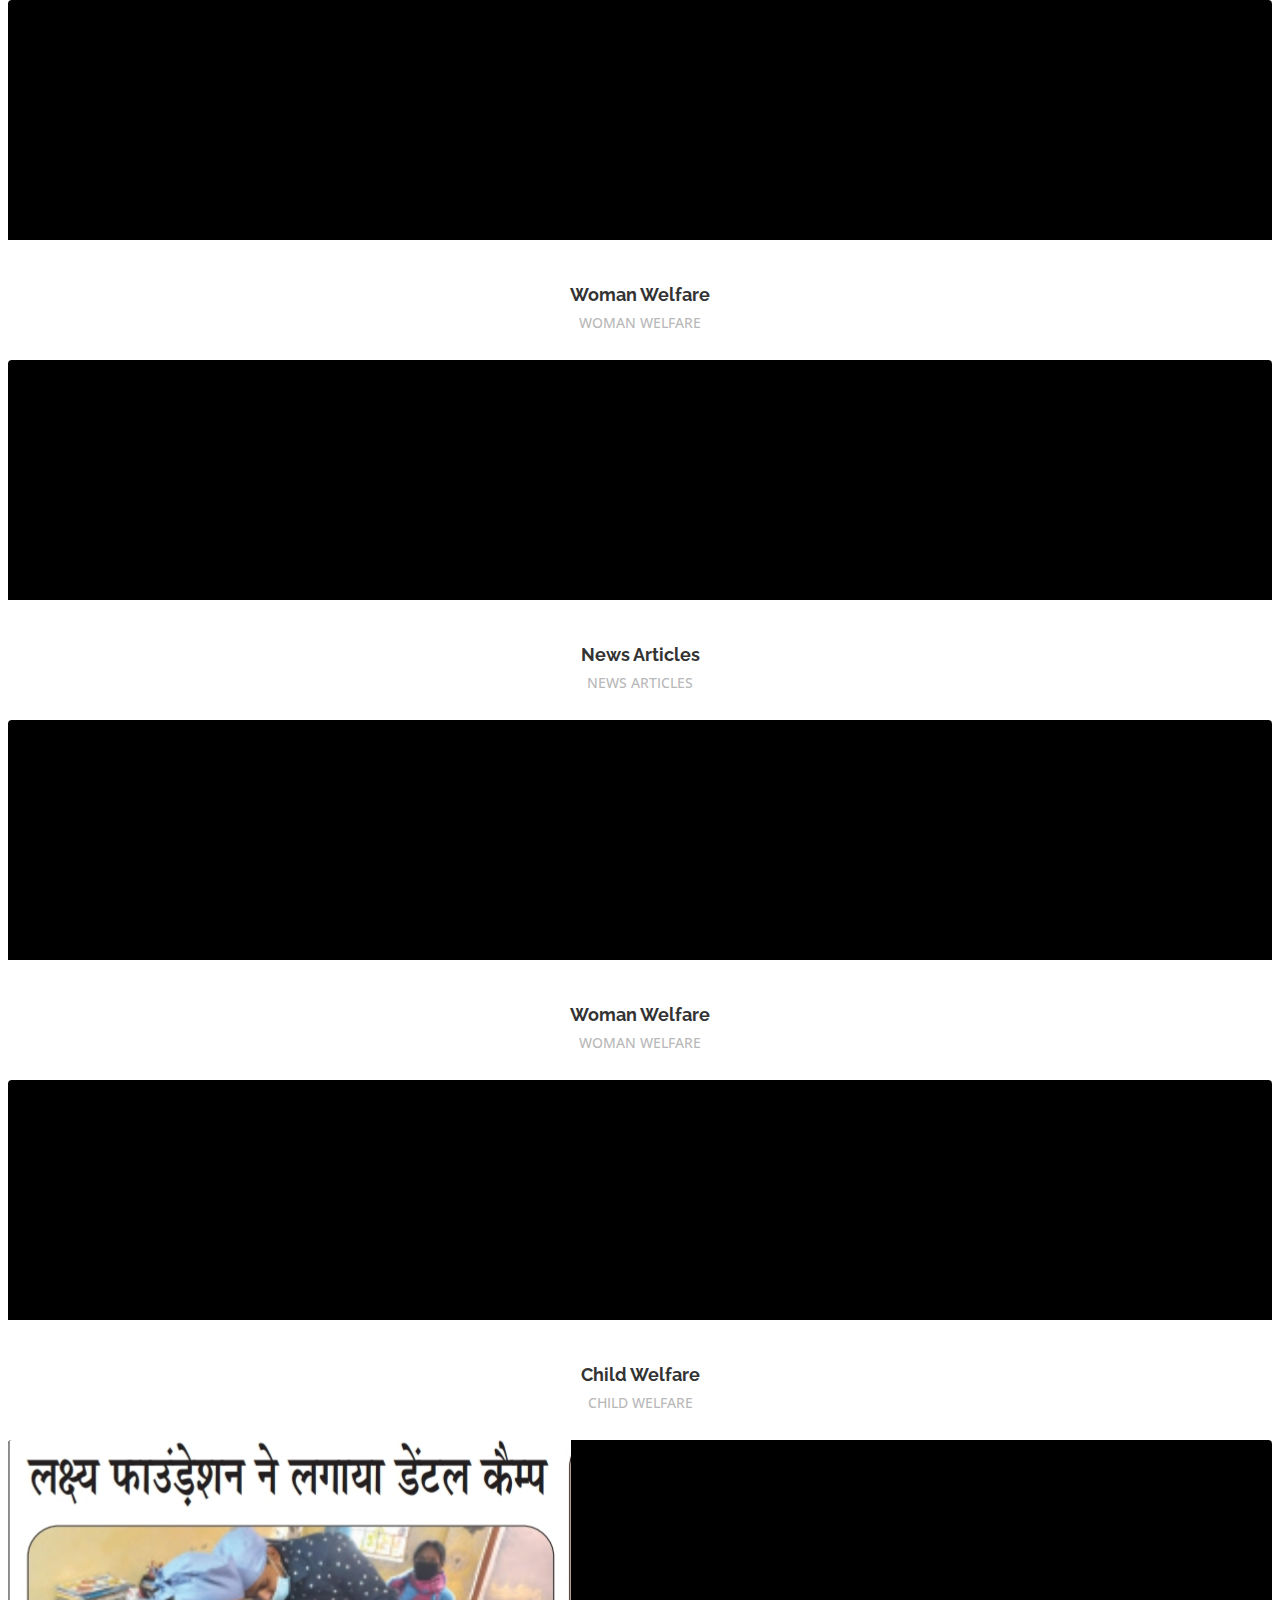
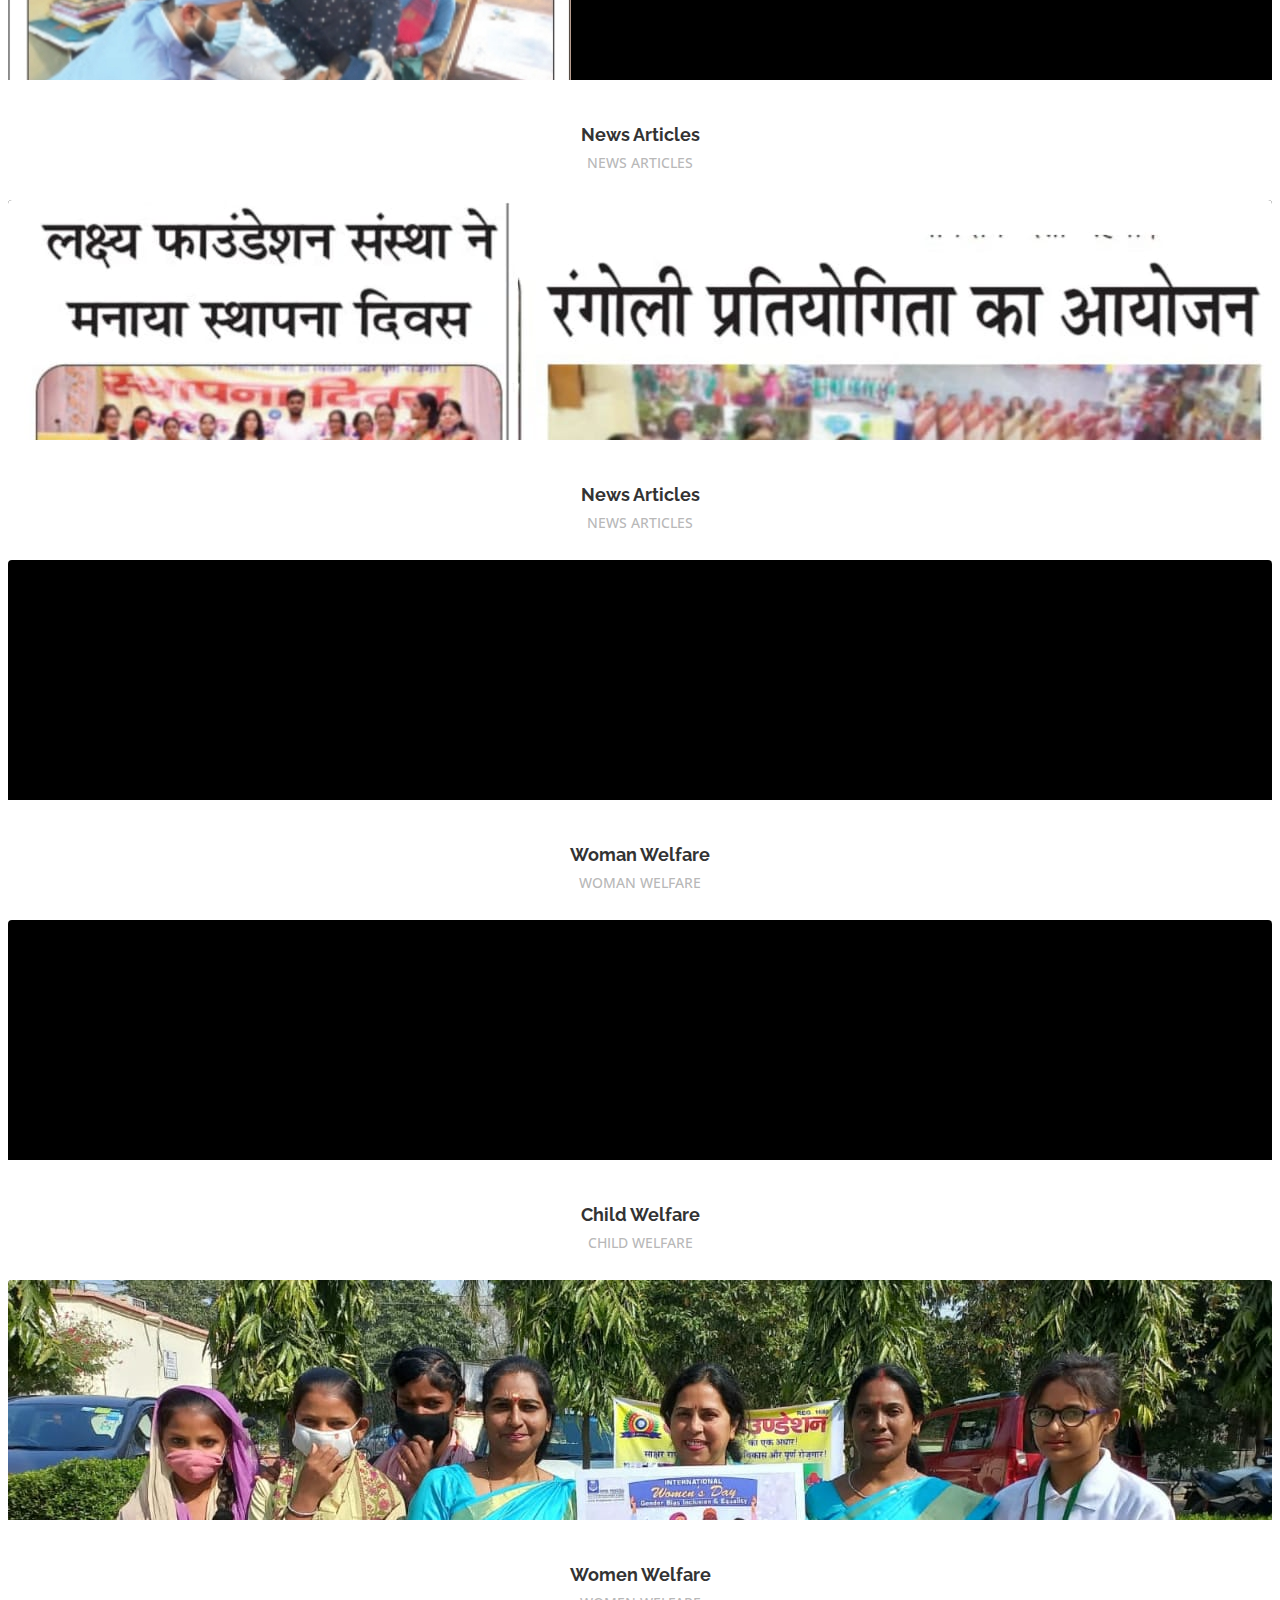
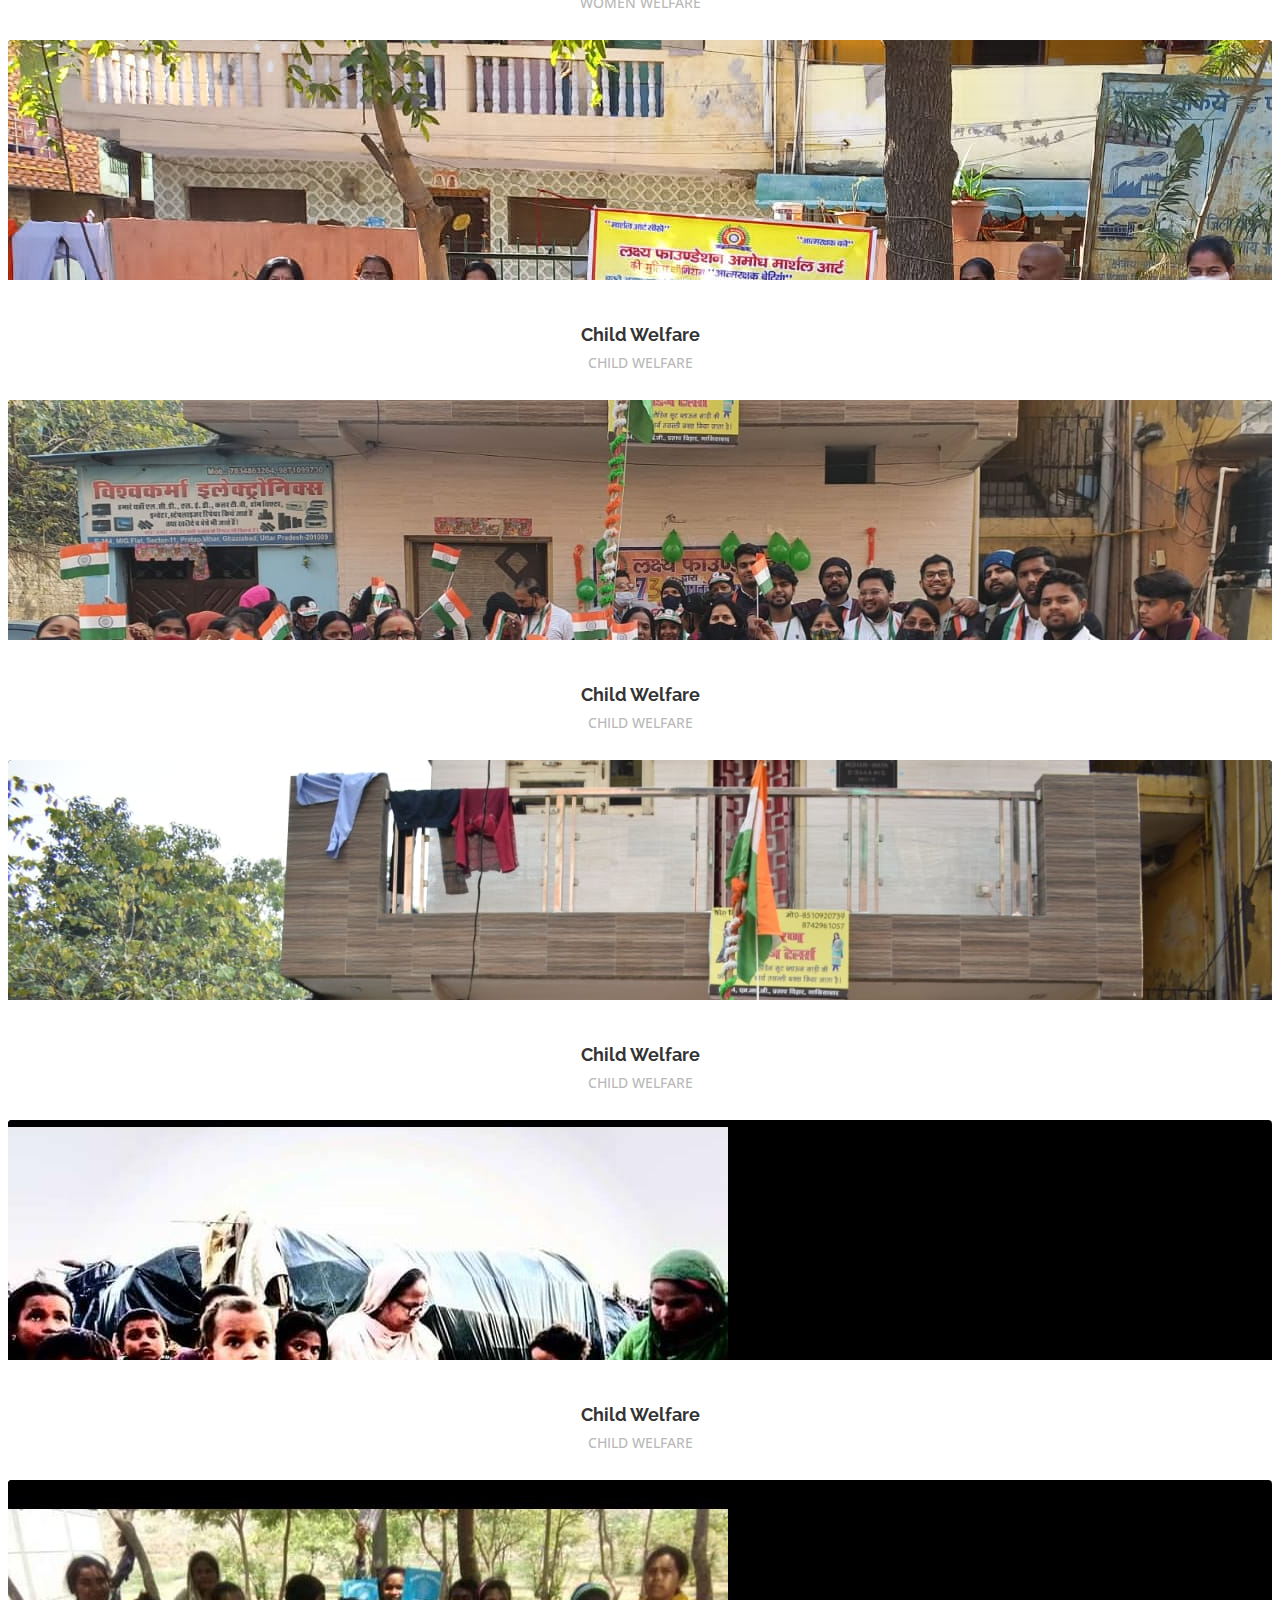
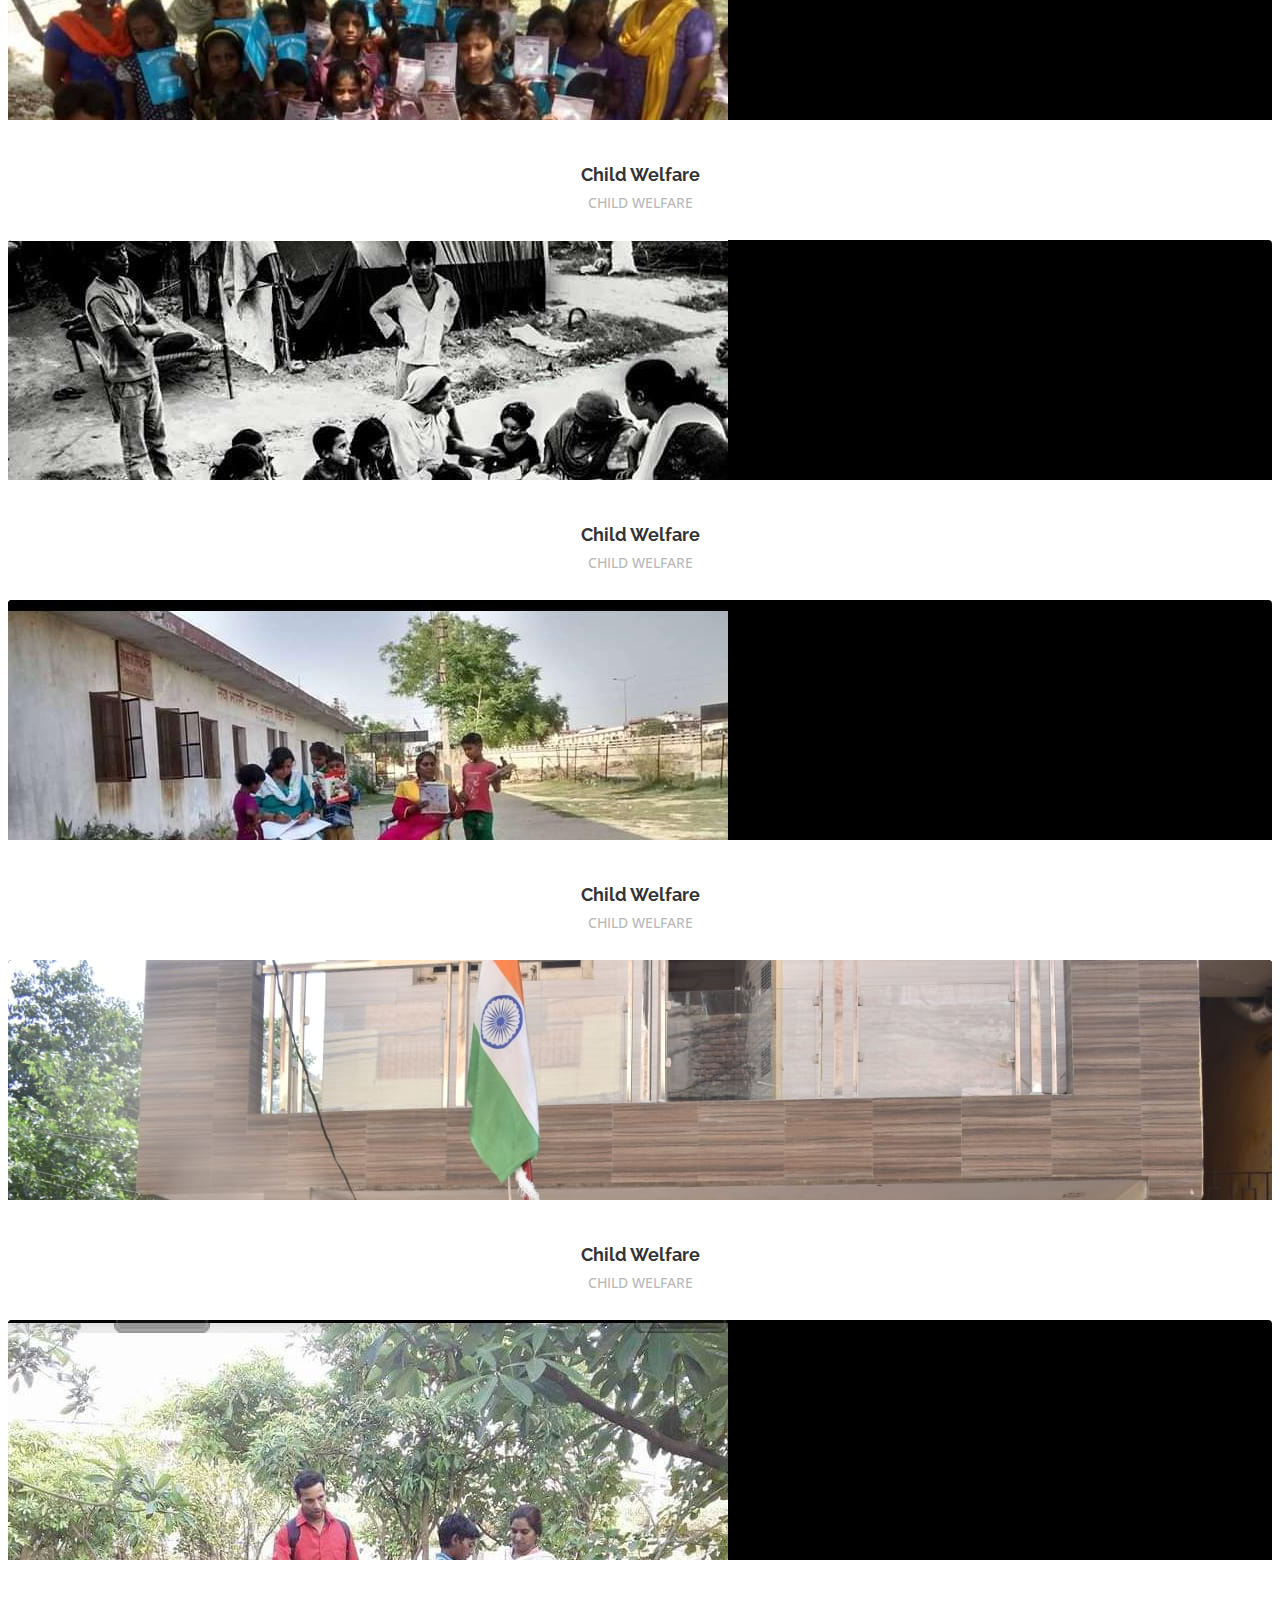
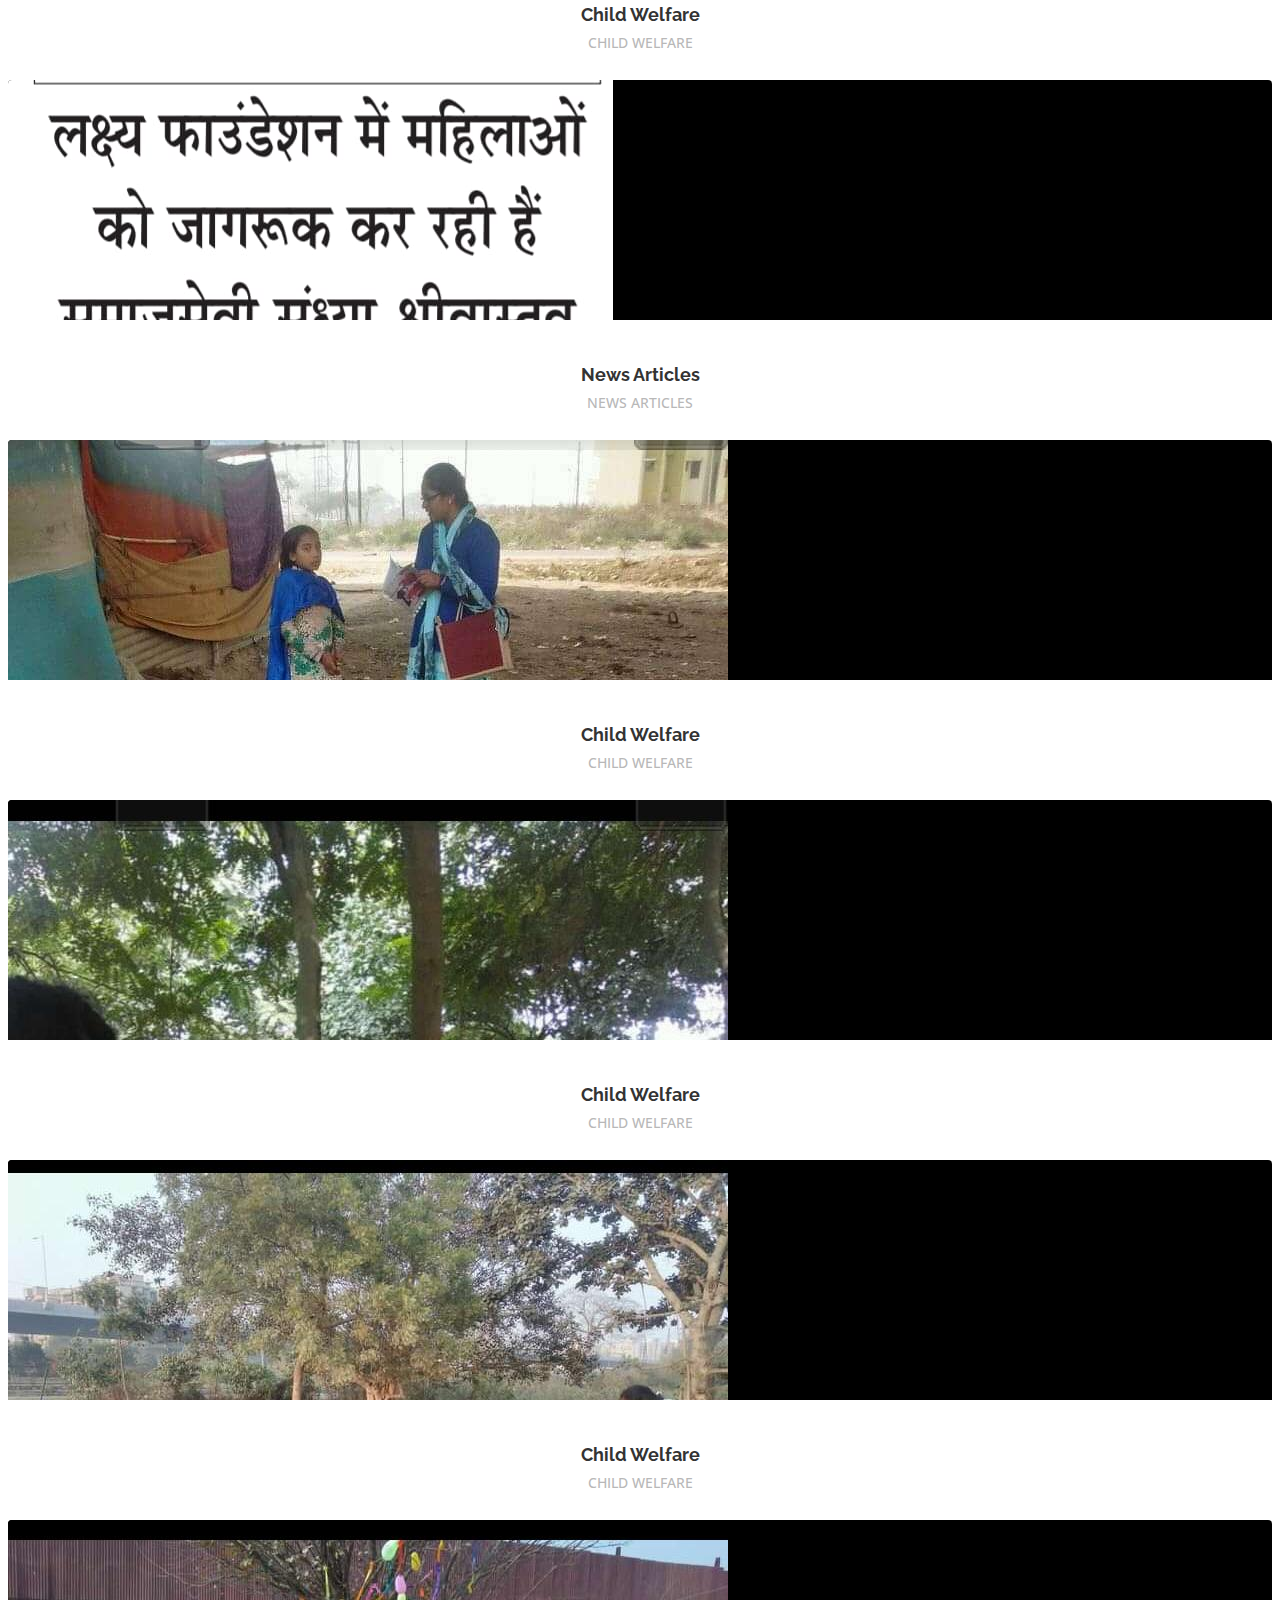
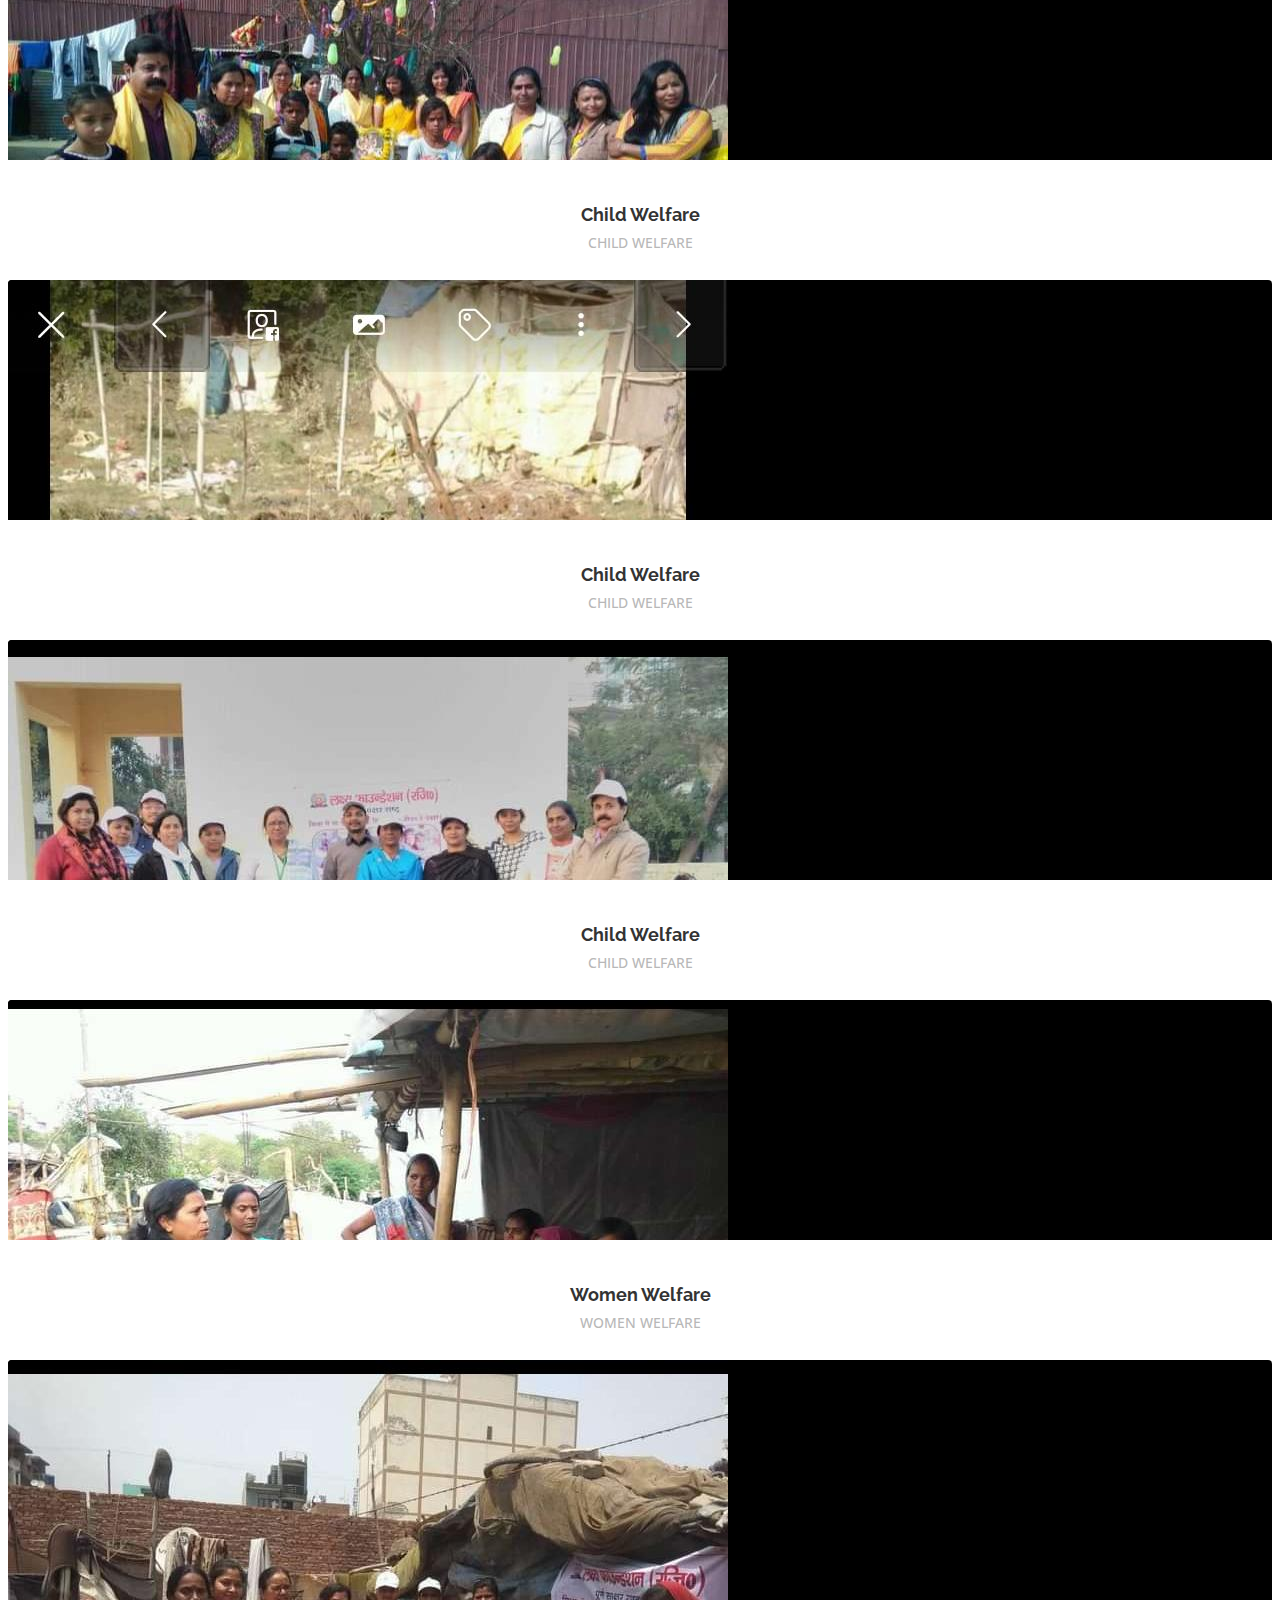
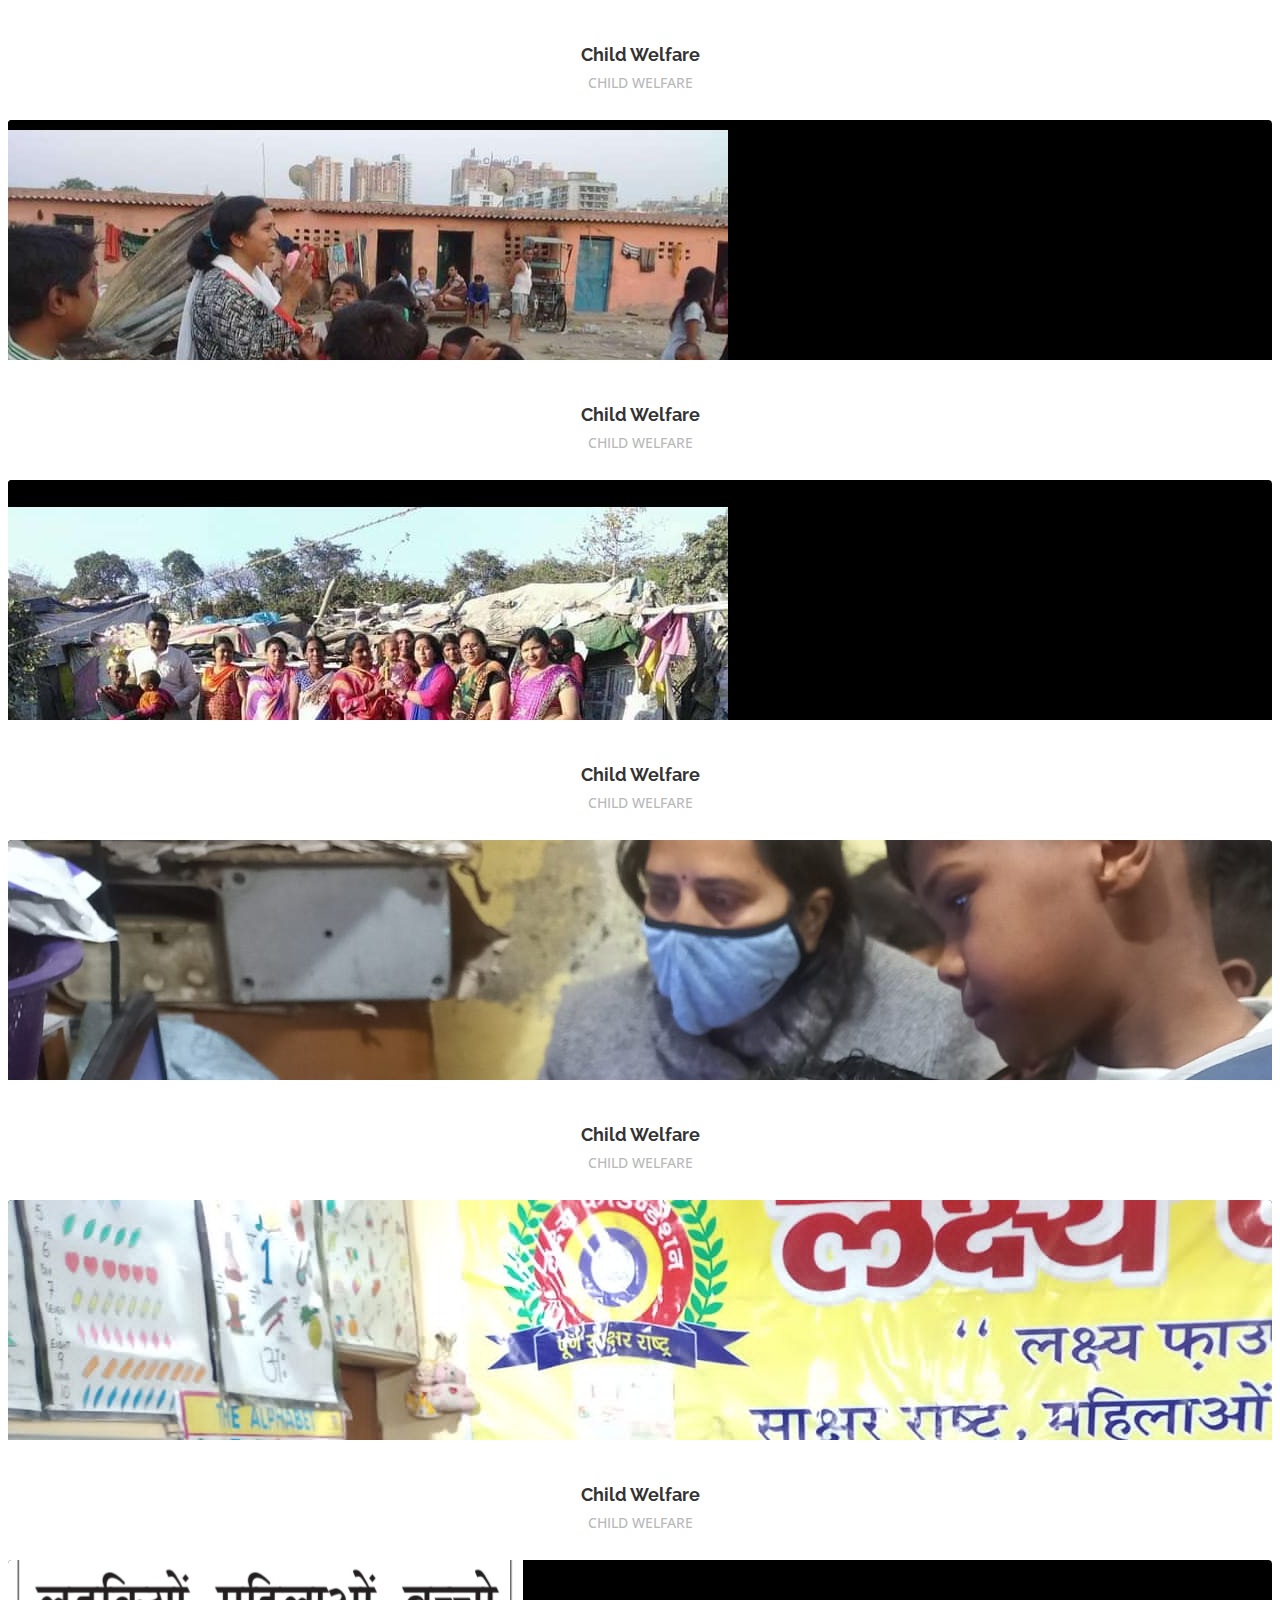
==== commit 482de555: "adding links" ====
--- a/index.html
+++ b/index.html
@@ -402,22 +402,7 @@
             </div>
           </div>
 
-          <div class="col-lg-4 col-md-6 portfolio-item filter-app wow fadeInUp" data-wow-delay="0.2s">
-            <div class="portfolio-wrap">
-              <figure>
-                <img src="assets\img\portfolio\teachingKids2.jpeg" class="img-fluid" alt="">
-                <a href="assets\img\portfolio\teachingKids2.jpeg" class="link-preview portfolio-lightbox"
-                  data-gallery="portfolioGallery" title="Preview"><i class="bx bx-plus"></i></a>
-                <a href="portfolio-details.html" class="link-details" title="More Details"><i
-                    class="bx bx-link"></i></a>
-              </figure>
-
-              <div class="portfolio-info">
-                <h4><a href="portfolio-details.html">Child Welfare</a></h4>
-                <p>Child Welfare</p>
-              </div>
-            </div>
-          </div>
+          
 
           <div class="col-lg-4 col-md-6 portfolio-item filter-card wow fadeInUp">
             <div class="portfolio-wrap">
@@ -508,8 +493,8 @@
           <div class="col-lg-4 col-md-6 portfolio-item filter-web wow fadeInUp" data-wow-delay="0.2s">
             <div class="portfolio-wrap">
               <figure>
-                <img src="assets\img\portfolio\traingSelfDefence.jpeg" class="img-fluid" alt="">
-                <a href="assets\img\portfolio\traingSelfDefence.jpeg" class="link-preview portfolio-lightbox"
+                <img src="assets\img\portfolio\SandhyaNewsArticle.jpeg" class="img-fluid" alt="">
+                <a href="assets\img\portfolio\SandhyaNewsArticle.jpeg" class="link-preview portfolio-lightbox"
                   data-gallery="portfolioGallery" title="Preview"><i class="bx bx-plus"></i></a>
                 <a href="portfolio-details.html" class="link-details" title="More Details"><i
                     class="bx bx-link"></i></a>
@@ -522,6 +507,810 @@
             </div>
           </div>
 
+          <div class="col-lg-4 col-md-6 portfolio-item filter-app wow fadeInUp" data-wow-delay="0.2s">
+            <div class="portfolio-wrap">
+              <figure>
+                <img src="assets\img\portfolio\teachingKids2.jpeg" class="img-fluid" alt="">
+                <a href="assets\img\portfolio\teachingKids2.jpeg" class="link-preview portfolio-lightbox"
+                  data-gallery="portfolioGallery" title="Preview"><i class="bx bx-plus"></i></a>
+                <a href="portfolio-details.html" class="link-details" title="More Details"><i
+                    class="bx bx-link"></i></a>
+              </figure>
+
+              <div class="portfolio-info">
+                <h4><a href="portfolio-details.html">Child Welfare</a></h4>
+                <p>Child Welfare</p>
+              </div>
+            </div>
+          </div>
+
+          <div class="col-lg-4 col-md-6 portfolio-item filter-web wow fadeInUp" data-wow-delay="0.2s">
+            <div class="portfolio-wrap">
+              <figure>
+                <img src="assets\img\portfolio\1.jpeg" class="img-fluid" alt="">
+                <a href="assets\img\portfolio\1.jpeg" class="link-preview portfolio-lightbox"
+                  data-gallery="portfolioGallery" title="Preview"><i class="bx bx-plus"></i></a>
+                <a href="portfolio-details.html" class="link-details" title="More Details"><i
+                    class="bx bx-link"></i></a>
+              </figure>
+
+              <div class="portfolio-info">
+                <h4><a href="portfolio-details.html">Women Welfare</a></h4>
+                <p>Women Welfare</p>
+              </div>
+            </div>
+          </div>
+
+          <div class="col-lg-4 col-md-6 portfolio-item filter-app wow fadeInUp" data-wow-delay="0.2s">
+            <div class="portfolio-wrap">
+              <figure>
+                <img src="assets\img\portfolio\2.jpeg" class="img-fluid" alt="">
+                <a href="assets\img\portfolio\2.jpeg" class="link-preview portfolio-lightbox"
+                  data-gallery="portfolioGallery" title="Preview"><i class="bx bx-plus"></i></a>
+                <a href="portfolio-details.html" class="link-details" title="More Details"><i
+                    class="bx bx-link"></i></a>
+              </figure>
+
+              <div class="portfolio-info">
+                <h4><a href="portfolio-details.html">Child Welfare</a></h4>
+                <p>Child Welfare</p>
+              </div>
+            </div>
+          </div>
+
+           
+           <div class="col-lg-4 col-md-6 portfolio-item filter-app wow fadeInUp" data-wow-delay="0.2s">
+            <div class="portfolio-wrap">
+              <figure>
+                <img src="assets\img\portfolio\4.jpeg" class="img-fluid" alt="">
+                <a href="assets\img\portfolio\4.jpeg" class="link-preview portfolio-lightbox"
+                  data-gallery="portfolioGallery" title="Preview"><i class="bx bx-plus"></i></a>
+                <a href="portfolio-details.html" class="link-details" title="More Details"><i
+                    class="bx bx-link"></i></a>
+              </figure>
+
+              <div class="portfolio-info">
+                <h4><a href="portfolio-details.html">Child Welfare</a></h4>
+                <p>Child Welfare</p>
+              </div>
+            </div>
+          </div>
+
+           
+           <div class="col-lg-4 col-md-6 portfolio-item filter-app wow fadeInUp" data-wow-delay="0.2s">
+            <div class="portfolio-wrap">
+              <figure>
+                <img src="assets\img\portfolio\5.jpeg" class="img-fluid" alt="">
+                <a href="assets\img\portfolio\5.jpeg" class="link-preview portfolio-lightbox"
+                  data-gallery="portfolioGallery" title="Preview"><i class="bx bx-plus"></i></a>
+                <a href="portfolio-details.html" class="link-details" title="More Details"><i
+                    class="bx bx-link"></i></a>
+              </figure>
+
+              <div class="portfolio-info">
+                <h4><a href="portfolio-details.html">Child Welfare</a></h4>
+                <p>Child Welfare</p>
+              </div>
+            </div>
+          </div>
+
+           
+           <div class="col-lg-4 col-md-6 portfolio-item filter-app wow fadeInUp" data-wow-delay="0.2s">
+            <div class="portfolio-wrap">
+              <figure>
+                <img src="assets\img\portfolio\6.jpeg" class="img-fluid" alt="">
+                <a href="assets\img\portfolio\6.jpeg" class="link-preview portfolio-lightbox"
+                  data-gallery="portfolioGallery" title="Preview"><i class="bx bx-plus"></i></a>
+                <a href="portfolio-details.html" class="link-details" title="More Details"><i
+                    class="bx bx-link"></i></a>
+              </figure>
+
+              <div class="portfolio-info">
+                <h4><a href="portfolio-details.html">Child Welfare</a></h4>
+                <p>Child Welfare</p>
+              </div>
+            </div>
+          </div>
+
+           
+           <div class="col-lg-4 col-md-6 portfolio-item filter-app wow fadeInUp" data-wow-delay="0.2s">
+            <div class="portfolio-wrap">
+              <figure>
+                <img src="assets\img\portfolio\7.jpeg" class="img-fluid" alt="">
+                <a href="assets\img\portfolio\7.jpeg" class="link-preview portfolio-lightbox"
+                  data-gallery="portfolioGallery" title="Preview"><i class="bx bx-plus"></i></a>
+                <a href="portfolio-details.html" class="link-details" title="More Details"><i
+                    class="bx bx-link"></i></a>
+              </figure>
+
+              <div class="portfolio-info">
+                <h4><a href="portfolio-details.html">Child Welfare</a></h4>
+                <p>Child Welfare</p>
+              </div>
+            </div>
+          </div>
+
+           
+           <div class="col-lg-4 col-md-6 portfolio-item filter-app wow fadeInUp" data-wow-delay="0.2s">
+            <div class="portfolio-wrap">
+              <figure>
+                <img src="assets\img\portfolio\8.jpeg" class="img-fluid" alt="">
+                <a href="assets\img\portfolio\8.jpeg" class="link-preview portfolio-lightbox"
+                  data-gallery="portfolioGallery" title="Preview"><i class="bx bx-plus"></i></a>
+                <a href="portfolio-details.html" class="link-details" title="More Details"><i
+                    class="bx bx-link"></i></a>
+              </figure>
+
+              <div class="portfolio-info">
+                <h4><a href="portfolio-details.html">Child Welfare</a></h4>
+                <p>Child Welfare</p>
+              </div>
+            </div>
+          </div>
+
+           
+
+           
+           <div class="col-lg-4 col-md-6 portfolio-item filter-app wow fadeInUp" data-wow-delay="0.2s">
+            <div class="portfolio-wrap">
+              <figure>
+                <img src="assets\img\portfolio\10.jpeg" class="img-fluid" alt="">
+                <a href="assets\img\portfolio\10.jpeg" class="link-preview portfolio-lightbox"
+                  data-gallery="portfolioGallery" title="Preview"><i class="bx bx-plus"></i></a>
+                <a href="portfolio-details.html" class="link-details" title="More Details"><i
+                    class="bx bx-link"></i></a>
+              </figure>
+
+              <div class="portfolio-info">
+                <h4><a href="portfolio-details.html">Child Welfare</a></h4>
+                <p>Child Welfare</p>
+              </div>
+            </div>
+          </div>
+
+           
+           
+
+           
+           <div class="col-lg-4 col-md-6 portfolio-item filter-app wow fadeInUp" data-wow-delay="0.2s">
+            <div class="portfolio-wrap">
+              <figure>
+                <img src="assets\img\portfolio\12.jpeg" class="img-fluid" alt="">
+                <a href="assets\img\portfolio\12.jpeg" class="link-preview portfolio-lightbox"
+                  data-gallery="portfolioGallery" title="Preview"><i class="bx bx-plus"></i></a>
+                <a href="portfolio-details.html" class="link-details" title="More Details"><i
+                    class="bx bx-link"></i></a>
+              </figure>
+
+              <div class="portfolio-info">
+                <h4><a href="portfolio-details.html">Child Welfare</a></h4>
+                <p>Child Welfare</p>
+              </div>
+            </div>
+          </div>
+
+           
+           <div class="col-lg-4 col-md-6 portfolio-item filter-app wow fadeInUp" data-wow-delay="0.2s">
+            <div class="portfolio-wrap">
+              <figure>
+                <img src="assets\img\portfolio\13.jpeg" class="img-fluid" alt="">
+                <a href="assets\img\portfolio\13.jpeg" class="link-preview portfolio-lightbox"
+                  data-gallery="portfolioGallery" title="Preview"><i class="bx bx-plus"></i></a>
+                <a href="portfolio-details.html" class="link-details" title="More Details"><i
+                    class="bx bx-link"></i></a>
+              </figure>
+
+              <div class="portfolio-info">
+                <h4><a href="portfolio-details.html">Child Welfare</a></h4>
+                <p>Child Welfare</p>
+              </div>
+            </div>
+          </div>
+
+           
+           <div class="col-lg-4 col-md-6 portfolio-item filter-card wow fadeInUp" data-wow-delay="0.2s">
+            <div class="portfolio-wrap">
+              <figure>
+                <img src="assets\img\portfolio\14.jpeg" class="img-fluid" alt="">
+                <a href="assets\img\portfolio\14.jpeg" class="link-preview portfolio-lightbox"
+                  data-gallery="portfolioGallery" title="Preview"><i class="bx bx-plus"></i></a>
+                <a href="portfolio-details.html" class="link-details" title="More Details"><i
+                    class="bx bx-link"></i></a>
+              </figure>
+
+              <div class="portfolio-info">
+                <h4><a href="portfolio-details.html">News Articles</a></h4>
+                <p>News Articles</p>
+              </div>
+            </div>
+          </div>
+
+           
+           <div class="col-lg-4 col-md-6 portfolio-item filter-app wow fadeInUp" data-wow-delay="0.2s">
+            <div class="portfolio-wrap">
+              <figure>
+                <img src="assets\img\portfolio\15.jpeg" class="img-fluid" alt="">
+                <a href="assets\img\portfolio\15.jpeg" class="link-preview portfolio-lightbox"
+                  data-gallery="portfolioGallery" title="Preview"><i class="bx bx-plus"></i></a>
+                <a href="portfolio-details.html" class="link-details" title="More Details"><i
+                    class="bx bx-link"></i></a>
+              </figure>
+
+              <div class="portfolio-info">
+                <h4><a href="portfolio-details.html">Child Welfare</a></h4>
+                <p>Child Welfare</p>
+              </div>
+            </div>
+          </div>
+
+           
+           <div class="col-lg-4 col-md-6 portfolio-item filter-app wow fadeInUp" data-wow-delay="0.2s">
+            <div class="portfolio-wrap">
+              <figure>
+                <img src="assets\img\portfolio\16.jpeg" class="img-fluid" alt="">
+                <a href="assets\img\portfolio\16.jpeg" class="link-preview portfolio-lightbox"
+                  data-gallery="portfolioGallery" title="Preview"><i class="bx bx-plus"></i></a>
+                <a href="portfolio-details.html" class="link-details" title="More Details"><i
+                    class="bx bx-link"></i></a>
+              </figure>
+
+              <div class="portfolio-info">
+                <h4><a href="portfolio-details.html">Child Welfare</a></h4>
+                <p>Child Welfare</p>
+              </div>
+            </div>
+          </div>
+
+           
+           <div class="col-lg-4 col-md-6 portfolio-item filter-app wow fadeInUp" data-wow-delay="0.2s">
+            <div class="portfolio-wrap">
+              <figure>
+                <img src="assets\img\portfolio\17.jpeg" class="img-fluid" alt="">
+                <a href="assets\img\portfolio\17.jpeg" class="link-preview portfolio-lightbox"
+                  data-gallery="portfolioGallery" title="Preview"><i class="bx bx-plus"></i></a>
+                <a href="portfolio-details.html" class="link-details" title="More Details"><i
+                    class="bx bx-link"></i></a>
+              </figure>
+
+              <div class="portfolio-info">
+                <h4><a href="portfolio-details.html">Child Welfare</a></h4>
+                <p>Child Welfare</p>
+              </div>
+            </div>
+          </div>
+
+           
+           <div class="col-lg-4 col-md-6 portfolio-item filter-app wow fadeInUp" data-wow-delay="0.2s">
+            <div class="portfolio-wrap">
+              <figure>
+                <img src="assets\img\portfolio\18.jpeg" class="img-fluid" alt="">
+                <a href="assets\img\portfolio\18.jpeg" class="link-preview portfolio-lightbox"
+                  data-gallery="portfolioGallery" title="Preview"><i class="bx bx-plus"></i></a>
+                <a href="portfolio-details.html" class="link-details" title="More Details"><i
+                    class="bx bx-link"></i></a>
+              </figure>
+
+              <div class="portfolio-info">
+                <h4><a href="portfolio-details.html">Child Welfare</a></h4>
+                <p>Child Welfare</p>
+              </div>
+            </div>
+          </div>
+
+           
+           <div class="col-lg-4 col-md-6 portfolio-item filter-app wow fadeInUp" data-wow-delay="0.2s">
+            <div class="portfolio-wrap">
+              <figure>
+                <img src="assets\img\portfolio\19.jpeg" class="img-fluid" alt="">
+                <a href="assets\img\portfolio\19.jpeg" class="link-preview portfolio-lightbox"
+                  data-gallery="portfolioGallery" title="Preview"><i class="bx bx-plus"></i></a>
+                <a href="portfolio-details.html" class="link-details" title="More Details"><i
+                    class="bx bx-link"></i></a>
+              </figure>
+
+              <div class="portfolio-info">
+                <h4><a href="portfolio-details.html">Child Welfare</a></h4>
+                <p>Child Welfare</p>
+              </div>
+            </div>
+          </div>
+
+           
+           <div class="col-lg-4 col-md-6 portfolio-item filter-app wow fadeInUp" data-wow-delay="0.2s">
+            <div class="portfolio-wrap">
+              <figure>
+                <img src="assets\img\portfolio\20.jpeg" class="img-fluid" alt="">
+                <a href="assets\img\portfolio\20.jpeg" class="link-preview portfolio-lightbox"
+                  data-gallery="portfolioGallery" title="Preview"><i class="bx bx-plus"></i></a>
+                <a href="portfolio-details.html" class="link-details" title="More Details"><i
+                    class="bx bx-link"></i></a>
+              </figure>
+
+              <div class="portfolio-info">
+                <h4><a href="portfolio-details.html">Child Welfare</a></h4>
+                <p>Child Welfare</p>
+              </div>
+            </div>
+          </div>
+
+           
+           <div class="col-lg-4 col-md-6 portfolio-item filter-web wow fadeInUp" data-wow-delay="0.2s">
+            <div class="portfolio-wrap">
+              <figure>
+                <img src="assets\img\portfolio\21.jpeg" class="img-fluid" alt="">
+                <a href="assets\img\portfolio\21.jpeg" class="link-preview portfolio-lightbox"
+                  data-gallery="portfolioGallery" title="Preview"><i class="bx bx-plus"></i></a>
+                <a href="portfolio-details.html" class="link-details" title="More Details"><i
+                    class="bx bx-link"></i></a>
+              </figure>
+
+              <div class="portfolio-info">
+                <h4><a href="portfolio-details.html">Women Welfare</a></h4>
+                <p>Women Welfare</p>
+              </div>
+            </div>
+          </div>
+
+           
+           <div class="col-lg-4 col-md-6 portfolio-item filter-app wow fadeInUp" data-wow-delay="0.2s">
+            <div class="portfolio-wrap">
+              <figure>
+                <img src="assets\img\portfolio\22.jpeg" class="img-fluid" alt="">
+                <a href="assets\img\portfolio\22.jpeg" class="link-preview portfolio-lightbox"
+                  data-gallery="portfolioGallery" title="Preview"><i class="bx bx-plus"></i></a>
+                <a href="portfolio-details.html" class="link-details" title="More Details"><i
+                    class="bx bx-link"></i></a>
+              </figure>
+
+              <div class="portfolio-info">
+                <h4><a href="portfolio-details.html">Child Welfare</a></h4>
+                <p>Child Welfare</p>
+              </div>
+            </div>
+          </div>
+
+           
+           <div class="col-lg-4 col-md-6 portfolio-item filter-app wow fadeInUp" data-wow-delay="0.2s">
+            <div class="portfolio-wrap">
+              <figure>
+                <img src="assets\img\portfolio\23.jpeg" class="img-fluid" alt="">
+                <a href="assets\img\portfolio\23.jpeg" class="link-preview portfolio-lightbox"
+                  data-gallery="portfolioGallery" title="Preview"><i class="bx bx-plus"></i></a>
+                <a href="portfolio-details.html" class="link-details" title="More Details"><i
+                    class="bx bx-link"></i></a>
+              </figure>
+
+              <div class="portfolio-info">
+                <h4><a href="portfolio-details.html">Child Welfare</a></h4>
+                <p>Child Welfare</p>
+              </div>
+            </div>
+          </div>
+
+           
+           <div class="col-lg-4 col-md-6 portfolio-item filter-app wow fadeInUp" data-wow-delay="0.2s">
+            <div class="portfolio-wrap">
+              <figure>
+                <img src="assets\img\portfolio\24.jpeg" class="img-fluid" alt="">
+                <a href="assets\img\portfolio\24.jpeg" class="link-preview portfolio-lightbox"
+                  data-gallery="portfolioGallery" title="Preview"><i class="bx bx-plus"></i></a>
+                <a href="portfolio-details.html" class="link-details" title="More Details"><i
+                    class="bx bx-link"></i></a>
+              </figure>
+
+              <div class="portfolio-info">
+                <h4><a href="portfolio-details.html">Child Welfare</a></h4>
+                <p>Child Welfare</p>
+              </div>
+            </div>
+          </div>
+
+           
+           <div class="col-lg-4 col-md-6 portfolio-item filter-app wow fadeInUp" data-wow-delay="0.2s">
+            <div class="portfolio-wrap">
+              <figure>
+                <img src="assets\img\portfolio\25.jpeg" class="img-fluid" alt="">
+                <a href="assets\img\portfolio\25.jpeg" class="link-preview portfolio-lightbox"
+                  data-gallery="portfolioGallery" title="Preview"><i class="bx bx-plus"></i></a>
+                <a href="portfolio-details.html" class="link-details" title="More Details"><i
+                    class="bx bx-link"></i></a>
+              </figure>
+
+              <div class="portfolio-info">
+                <h4><a href="portfolio-details.html">Child Welfare</a></h4>
+                <p>Child Welfare</p>
+              </div>
+            </div>
+          </div>
+
+           
+           <div class="col-lg-4 col-md-6 portfolio-item filter-app wow fadeInUp" data-wow-delay="0.2s">
+            <div class="portfolio-wrap">
+              <figure>
+                <img src="assets\img\portfolio\26.jpeg" class="img-fluid" alt="">
+                <a href="assets\img\portfolio\26.jpeg" class="link-preview portfolio-lightbox"
+                  data-gallery="portfolioGallery" title="Preview"><i class="bx bx-plus"></i></a>
+                <a href="portfolio-details.html" class="link-details" title="More Details"><i
+                    class="bx bx-link"></i></a>
+              </figure>
+
+              <div class="portfolio-info">
+                <h4><a href="portfolio-details.html">Child Welfare</a></h4>
+                <p>Child Welfare</p>
+              </div>
+            </div>
+          </div>
+
+           
+           <div class="col-lg-4 col-md-6 portfolio-item filter-card wow fadeInUp" data-wow-delay="0.2s">
+            <div class="portfolio-wrap">
+              <figure>
+                <img src="assets\img\portfolio\27.jpeg" class="img-fluid" alt="">
+                <a href="assets\img\portfolio\27.jpeg" class="link-preview portfolio-lightbox"
+                  data-gallery="portfolioGallery" title="Preview"><i class="bx bx-plus"></i></a>
+                <a href="portfolio-details.html" class="link-details" title="More Details"><i
+                    class="bx bx-link"></i></a>
+              </figure>
+
+              <div class="portfolio-info">
+                <h4><a href="portfolio-details.html">News Articles</a></h4>
+                <p>News Articles</p>
+              </div>
+            </div>
+          </div>
+
+           
+          
+
+           
+           <div class="col-lg-4 col-md-6 portfolio-item filter-card wow fadeInUp" data-wow-delay="0.2s">
+            <div class="portfolio-wrap">
+              <figure>
+                <img src="assets\img\portfolio\29.jpeg" class="img-fluid" alt="">
+                <a href="assets\img\portfolio\29.jpeg" class="link-preview portfolio-lightbox"
+                  data-gallery="portfolioGallery" title="Preview"><i class="bx bx-plus"></i></a>
+                <a href="portfolio-details.html" class="link-details" title="More Details"><i
+                    class="bx bx-link"></i></a>
+              </figure>
+
+              <div class="portfolio-info">
+                <h4><a href="portfolio-details.html">News Articles</a></h4>
+                <p>News Articles</p>
+              </div>
+            </div>
+          </div>
+
+           
+           <div class="col-lg-4 col-md-6 portfolio-item filter-card wow fadeInUp" data-wow-delay="0.2s">
+            <div class="portfolio-wrap">
+              <figure>
+                <img src="assets\img\portfolio\32.jpeg" class="img-fluid" alt="">
+                <a href="assets\img\portfolio\32.jpeg" class="link-preview portfolio-lightbox"
+                  data-gallery="portfolioGallery" title="Preview"><i class="bx bx-plus"></i></a>
+                <a href="portfolio-details.html" class="link-details" title="More Details"><i
+                    class="bx bx-link"></i></a>
+              </figure>
+
+              <div class="portfolio-info">
+                <h4><a href="portfolio-details.html">News Articles</a></h4>
+                <p>News Articles</p>
+              </div>
+            </div>
+          </div>
+
+           
+           <div class="col-lg-4 col-md-6 portfolio-item filter-* wow fadeInUp" data-wow-delay="0.2s">
+            <div class="portfolio-wrap">
+              <figure>
+                <img src="assets\img\portfolio\33.jpeg" class="img-fluid" alt="">
+                <a href="assets\img\portfolio\33.jpeg" class="link-preview portfolio-lightbox"
+                  data-gallery="portfolioGallery" title="Preview"><i class="bx bx-plus"></i></a>
+                <a href="portfolio-details.html" class="link-details" title="More Details"><i
+                    class="bx bx-link"></i></a>
+              </figure>
+
+              
+            </div>
+          </div>
+
+           
+           <div class="col-lg-4 col-md-6 portfolio-item filter-* wow fadeInUp" data-wow-delay="0.2s">
+            <div class="portfolio-wrap">
+              <figure>
+                <img src="assets\img\portfolio\34.jpeg" class="img-fluid" alt="">
+                <a href="assets\img\portfolio\34.jpeg" class="link-preview portfolio-lightbox"
+                  data-gallery="portfolioGallery" title="Preview"><i class="bx bx-plus"></i></a>
+                <a href="portfolio-details.html" class="link-details" title="More Details"><i
+                    class="bx bx-link"></i></a>
+              </figure>
+
+              
+            </div>
+          </div>
+
+           
+           <div class="col-lg-4 col-md-6 portfolio-item filter-card wow fadeInUp" data-wow-delay="0.2s">
+            <div class="portfolio-wrap">
+              <figure>
+                <img src="assets\img\portfolio\35.jpeg" class="img-fluid" alt="">
+                <a href="assets\img\portfolio\35.jpeg" class="link-preview portfolio-lightbox"
+                  data-gallery="portfolioGallery" title="Preview"><i class="bx bx-plus"></i></a>
+                <a href="portfolio-details.html" class="link-details" title="More Details"><i
+                    class="bx bx-link"></i></a>
+              </figure>
+
+              <div class="portfolio-info">
+                <h4><a href="portfolio-details.html">News Articles</a></h4>
+                <p>News Articles</p>
+              </div>
+            </div>
+          </div>
+
+           
+           <div class="col-lg-4 col-md-6 portfolio-item filter-card wow fadeInUp" data-wow-delay="0.2s">
+            <div class="portfolio-wrap">
+              <figure>
+                <img src="assets\img\portfolio\36.jpeg" class="img-fluid" alt="">
+                <a href="assets\img\portfolio\36.jpeg" class="link-preview portfolio-lightbox"
+                  data-gallery="portfolioGallery" title="Preview"><i class="bx bx-plus"></i></a>
+                <a href="portfolio-details.html" class="link-details" title="More Details"><i
+                    class="bx bx-link"></i></a>
+              </figure>
+
+              <div class="portfolio-info">
+                <h4><a href="portfolio-details.html">News Articles</a></h4>
+                <p>News Articles</p>
+              </div>
+            </div>
+          </div>
+
+           
+           <div class="col-lg-4 col-md-6 portfolio-item filter-* wow fadeInUp" data-wow-delay="0.2s">
+            <div class="portfolio-wrap">
+              <figure>
+                <img src="assets\img\portfolio\37.jpeg" class="img-fluid" alt="">
+                <a href="assets\img\portfolio\37.jpeg" class="link-preview portfolio-lightbox"
+                  data-gallery="portfolioGallery" title="Preview"><i class="bx bx-plus"></i></a>
+                <a href="portfolio-details.html" class="link-details" title="More Details"><i
+                    class="bx bx-link"></i></a>
+              </figure>
+
+              
+            </div>
+          </div>
+
+           
+           <div class="col-lg-4 col-md-6 portfolio-item filter-* wow fadeInUp" data-wow-delay="0.2s">
+            <div class="portfolio-wrap">
+              <figure>
+                <img src="assets\img\portfolio\38.jpeg" class="img-fluid" alt="">
+                <a href="assets\img\portfolio\38.jpeg" class="link-preview portfolio-lightbox"
+                  data-gallery="portfolioGallery" title="Preview"><i class="bx bx-plus"></i></a>
+                <a href="portfolio-details.html" class="link-details" title="More Details"><i
+                    class="bx bx-link"></i></a>
+              </figure>
+
+              
+            </div>
+          </div>
+
+           
+           <div class="col-lg-4 col-md-6 portfolio-item filter-card wow fadeInUp" data-wow-delay="0.2s">
+            <div class="portfolio-wrap">
+              <figure>
+                <img src="assets\img\portfolio\39.jpeg" class="img-fluid" alt="">
+                <a href="assets\img\portfolio\39.jpeg" class="link-preview portfolio-lightbox"
+                  data-gallery="portfolioGallery" title="Preview"><i class="bx bx-plus"></i></a>
+                <a href="portfolio-details.html" class="link-details" title="More Details"><i
+                    class="bx bx-link"></i></a>
+              </figure>
+
+              <div class="portfolio-info">
+                <h4><a href="portfolio-details.html">News Articles</a></h4>
+                <p>News Articles</p>
+              </div>
+            </div>
+          </div>
+
+           
+           <div class="col-lg-4 col-md-6 portfolio-item filter-* wow fadeInUp" data-wow-delay="0.2s">
+            <div class="portfolio-wrap">
+              <figure>
+                <img src="assets\img\portfolio\40.jpeg" class="img-fluid" alt="">
+                <a href="assets\img\portfolio\40.jpeg" class="link-preview portfolio-lightbox"
+                  data-gallery="portfolioGallery" title="Preview"><i class="bx bx-plus"></i></a>
+                <a href="portfolio-details.html" class="link-details" title="More Details"><i
+                    class="bx bx-link"></i></a>
+              </figure>
+
+              
+            </div>
+          </div>
+
+           
+           <div class="col-lg-4 col-md-6 portfolio-item filter-card wow fadeInUp" data-wow-delay="0.2s">
+            <div class="portfolio-wrap">
+              <figure>
+                <img src="assets\img\portfolio\41.jpeg" class="img-fluid" alt="">
+                <a href="assets\img\portfolio\41.jpeg" class="link-preview portfolio-lightbox"
+                  data-gallery="portfolioGallery" title="Preview"><i class="bx bx-plus"></i></a>
+                <a href="portfolio-details.html" class="link-details" title="More Details"><i
+                    class="bx bx-link"></i></a>
+              </figure>
+
+              <div class="portfolio-info">
+                <h4><a href="portfolio-details.html">News Articles</a></h4>
+                <p>News Articles</p>
+              </div>
+            </div>
+          </div>
+
+           
+
+           
+           <div class="col-lg-4 col-md-6 portfolio-item filter-web wow fadeInUp" data-wow-delay="0.2s">
+            <div class="portfolio-wrap">
+              <figure>
+                <img src="assets\img\portfolio\43.jpeg" class="img-fluid" alt="">
+                <a href="assets\img\portfolio\43.jpeg" class="link-preview portfolio-lightbox"
+                  data-gallery="portfolioGallery" title="Preview"><i class="bx bx-plus"></i></a>
+                <a href="portfolio-details.html" class="link-details" title="More Details"><i
+                    class="bx bx-link"></i></a>
+              </figure>
+
+              <div class="portfolio-info">
+                <h4><a href="portfolio-details.html">Women Welfare</a></h4>
+                <p>Women Welfare</p>
+              </div>
+            </div>
+          </div>
+
+           
+           <div class="col-lg-4 col-md-6 portfolio-item filter-web wow fadeInUp" data-wow-delay="0.2s">
+            <div class="portfolio-wrap">
+              <figure>
+                <img src="assets\img\portfolio\44.jpeg" class="img-fluid" alt="">
+                <a href="assets\img\portfolio\44.jpeg" class="link-preview portfolio-lightbox"
+                  data-gallery="portfolioGallery" title="Preview"><i class="bx bx-plus"></i></a>
+                <a href="portfolio-details.html" class="link-details" title="More Details"><i
+                    class="bx bx-link"></i></a>
+              </figure>
+
+              <div class="portfolio-info">
+                <h4><a href="portfolio-details.html">Women Welfare</a></h4>
+                <p>Women Welfare</p>
+              </div>
+            </div>
+          </div>
+
+           
+           <div class="col-lg-4 col-md-6 portfolio-item filter-web wow fadeInUp" data-wow-delay="0.2s">
+            <div class="portfolio-wrap">
+              <figure>
+                <img src="assets\img\portfolio\45.jpeg" class="img-fluid" alt="">
+                <a href="assets\img\portfolio\45.jpeg" class="link-preview portfolio-lightbox"
+                  data-gallery="portfolioGallery" title="Preview"><i class="bx bx-plus"></i></a>
+                <a href="portfolio-details.html" class="link-details" title="More Details"><i
+                    class="bx bx-link"></i></a>
+              </figure>
+
+              <div class="portfolio-info">
+                <h4><a href="portfolio-details.html">Women Welfare</a></h4>
+                <p>Women Welfare</p>
+              </div>
+            </div>
+          </div>
+
+           
+           <div class="col-lg-4 col-md-6 portfolio-item filter-card wow fadeInUp" data-wow-delay="0.2s">
+            <div class="portfolio-wrap">
+              <figure>
+                <img src="assets\img\portfolio\46.jpeg" class="img-fluid" alt="">
+                <a href="assets\img\portfolio\46.jpeg" class="link-preview portfolio-lightbox"
+                  data-gallery="portfolioGallery" title="Preview"><i class="bx bx-plus"></i></a>
+                <a href="portfolio-details.html" class="link-details" title="More Details"><i
+                    class="bx bx-link"></i></a>
+              </figure>
+
+              <div class="portfolio-info">
+                <h4><a href="portfolio-details.html">News Articles</a></h4>
+                <p>News Articles</p>
+              </div>
+            </div>
+          </div>
+
+           
+           <div class="col-lg-4 col-md-6 portfolio-item filter-card wow fadeInUp" data-wow-delay="0.2s">
+            <div class="portfolio-wrap">
+              <figure>
+                <img src="assets\img\portfolio\47.jpeg" class="img-fluid" alt="">
+                <a href="assets\img\portfolio\47.jpeg" class="link-preview portfolio-lightbox"
+                  data-gallery="portfolioGallery" title="Preview"><i class="bx bx-plus"></i></a>
+                <a href="portfolio-details.html" class="link-details" title="More Details"><i
+                    class="bx bx-link"></i></a>
+              </figure>
+
+              <div class="portfolio-info">
+                <h4><a href="portfolio-details.html">News Articles</a></h4>
+                <p>News Articles</p>
+              </div>
+            </div>
+          </div>
+
+           
+           <div class="col-lg-4 col-md-6 portfolio-item filter-card wow fadeInUp" data-wow-delay="0.2s">
+            <div class="portfolio-wrap">
+              <figure>
+                <img src="assets\img\portfolio\48.jpeg" class="img-fluid" alt="">
+                <a href="assets\img\portfolio\48.jpeg" class="link-preview portfolio-lightbox"
+                  data-gallery="portfolioGallery" title="Preview"><i class="bx bx-plus"></i></a>
+                <a href="portfolio-details.html" class="link-details" title="More Details"><i
+                    class="bx bx-link"></i></a>
+              </figure>
+
+              <div class="portfolio-info">
+                <h4><a href="portfolio-details.html">News Articles</a></h4>
+                <p>News Articles</p>
+              </div>
+            </div>
+          </div>
+
+           
+           <div class="col-lg-4 col-md-6 portfolio-item filter-app wow fadeInUp" data-wow-delay="0.2s">
+            <div class="portfolio-wrap">
+              <figure>
+                <img src="assets\img\portfolio\50.jpeg" class="img-fluid" alt="">
+                <a href="assets\img\portfolio\50.jpeg" class="link-preview portfolio-lightbox"
+                  data-gallery="portfolioGallery" title="Preview"><i class="bx bx-plus"></i></a>
+                <a href="portfolio-details.html" class="link-details" title="More Details"><i
+                    class="bx bx-link"></i></a>
+              </figure>
+
+              <div class="portfolio-info">
+                <h4><a href="portfolio-details.html">Child Welfare</a></h4>
+                <p>Child Welfare</p>
+              </div>
+            </div>
+          </div>
+
+           
+           <div class="col-lg-4 col-md-6 portfolio-item filter-card wow fadeInUp" data-wow-delay="0.2s">
+            <div class="portfolio-wrap">
+              <figure>
+                <img src="assets\img\portfolio\51.jpeg" class="img-fluid" alt="">
+                <a href="assets\img\portfolio\51.jpeg" class="link-preview portfolio-lightbox"
+                  data-gallery="portfolioGallery" title="Preview"><i class="bx bx-plus"></i></a>
+                <a href="portfolio-details.html" class="link-details" title="More Details"><i
+                    class="bx bx-link"></i></a>
+              </figure>
+
+              <div class="portfolio-info">
+                <h4><a href="portfolio-details.html">News Articles</a></h4>
+                <p>News Articles</p>
+              </div>
+            </div>
+          </div>
+
+           
+           <div class="col-lg-4 col-md-6 portfolio-item filter-web wow fadeInUp" data-wow-delay="0.2s">
+            <div class="portfolio-wrap">
+              <figure>
+                <img src="assets\img\portfolio\52.jpeg" class="img-fluid" alt="">
+                <a href="assets\img\portfolio\52.jpeg" class="link-preview portfolio-lightbox"
+                  data-gallery="portfolioGallery" title="Preview"><i class="bx bx-plus"></i></a>
+                <a href="portfolio-details.html" class="link-details" title="More Details"><i
+                    class="bx bx-link"></i></a>
+              </figure>
+
+              <div class="portfolio-info">
+                <h4><a href="portfolio-details.html">Women Welfare</a></h4>
+                <p>Women Welfare</p>
+              </div>
+            </div>
+          </div>
+
+           
+           
         </div>
 
       </div>
@@ -617,6 +1406,48 @@
 
       </div> --> -->
     <!-- </section>End Testimonials Section -->
+
+    <section id="video" class="video">
+      <div class="container">
+
+        <div class="section-title">
+          <h2>Videos</h2>
+        </div>
+
+        <div class="row">
+
+
+          <div class="col-lg-4 col-md-6 d-flex align-items-stretch">
+            <div class="member">
+              <video width="350px" height="150px" controls>
+                <source src="assets\img\portfolio\55.mp4" type="video/mp4">
+                </video>
+            </div>
+          </div>
+        
+
+
+        <div class="col-lg-4 col-md-6 d-flex align-items-stretch">
+            <div class="member">
+              <video width="350px" height="150px" controls>
+                <source src="assets\img\portfolio\56.mp4" type="video/mp4">
+                </video>
+            </div>
+          </div>
+       
+
+        <div class="col-lg-4 col-md-6 d-flex align-items-stretch">
+            <div class="member">
+              <video width="350px" height="150px" controls>
+                <source src="assets\img\portfolio\57.mp4" type="video/mp4">
+                </video>
+            </div>
+          </div>
+       
+
+        </div>
+      </div>
+    </section>
 
     <!-- ======= Team Section ======= -->
     <section id="team" class="team">
@@ -669,7 +1500,7 @@
           <div class="col-lg-4 col-md-6 d-flex align-items-stretch">
             <div class="member">
               <img src="assets\img\portfolio\monal.jpeg" alt="">
-              <h4>Shreshtha Srivastava</h4>
+              <h4>Shreshtha</h4>
               <span></span>
               <p>
               </p>
@@ -731,6 +1562,40 @@
           </div>
 
 
+          <div class="col-lg-4 col-md-6 d-flex align-items-stretch">
+            <div class="member">
+              <img src="assets\img\portfolio\neetu.jpeg" alt="">
+              <h4>Neetu Srivastava</h4>
+              <span></span>
+              <p>
+              </p>
+              <div class="social">
+                <a href=""><i class="bi bi-twitter"></i></a>
+                <a href=""><i class="bi bi-facebook"></i></a>
+                <a href=""><i class="bi bi-instagram"></i></a>
+                <a href=""><i class="bi bi-linkedin"></i></a>
+              </div>
+            </div>
+          </div>
+
+
+          <div class="col-lg-4 col-md-6 d-flex align-items-stretch">
+            <div class="member">
+              <img src="assets\img\portfolio\roopam.jpeg" alt="">
+              <h4>Roopam Ranjan</h4>
+              <span></span>
+              <p>
+              </p>
+              <div class="social">
+                <a href=""><i class="bi bi-twitter"></i></a>
+                <a href=""><i class="bi bi-facebook"></i></a>
+                <a href=""><i class="bi bi-instagram"></i></a>
+                <a href=""><i class="bi bi-linkedin"></i></a>
+              </div>
+            </div>
+          </div>
+
+
         </div>
 
       </div>
@@ -769,6 +1634,19 @@
                   <p>+91 9278817526</p>
                 </div>
               </div>
+              <center>
+                <div class="col-lg-4 info mt-4 mt-lg-0">
+                  <i class="bi bi-dollar"></i>
+                  <h4 style="text-align:left;">Donation:</h4>
+                 
+                  <p style="text-align:left;">Bank Name:- Bank of India <br>
+                     Account Holder:- Lakshya Foundation <br>
+                     Account Number:- 710110110016781 <br>
+                     IFSC Code :- BKID0007101<br></p>
+                 
+                </div>
+              
+            </center>
             </div>
 
           </div>
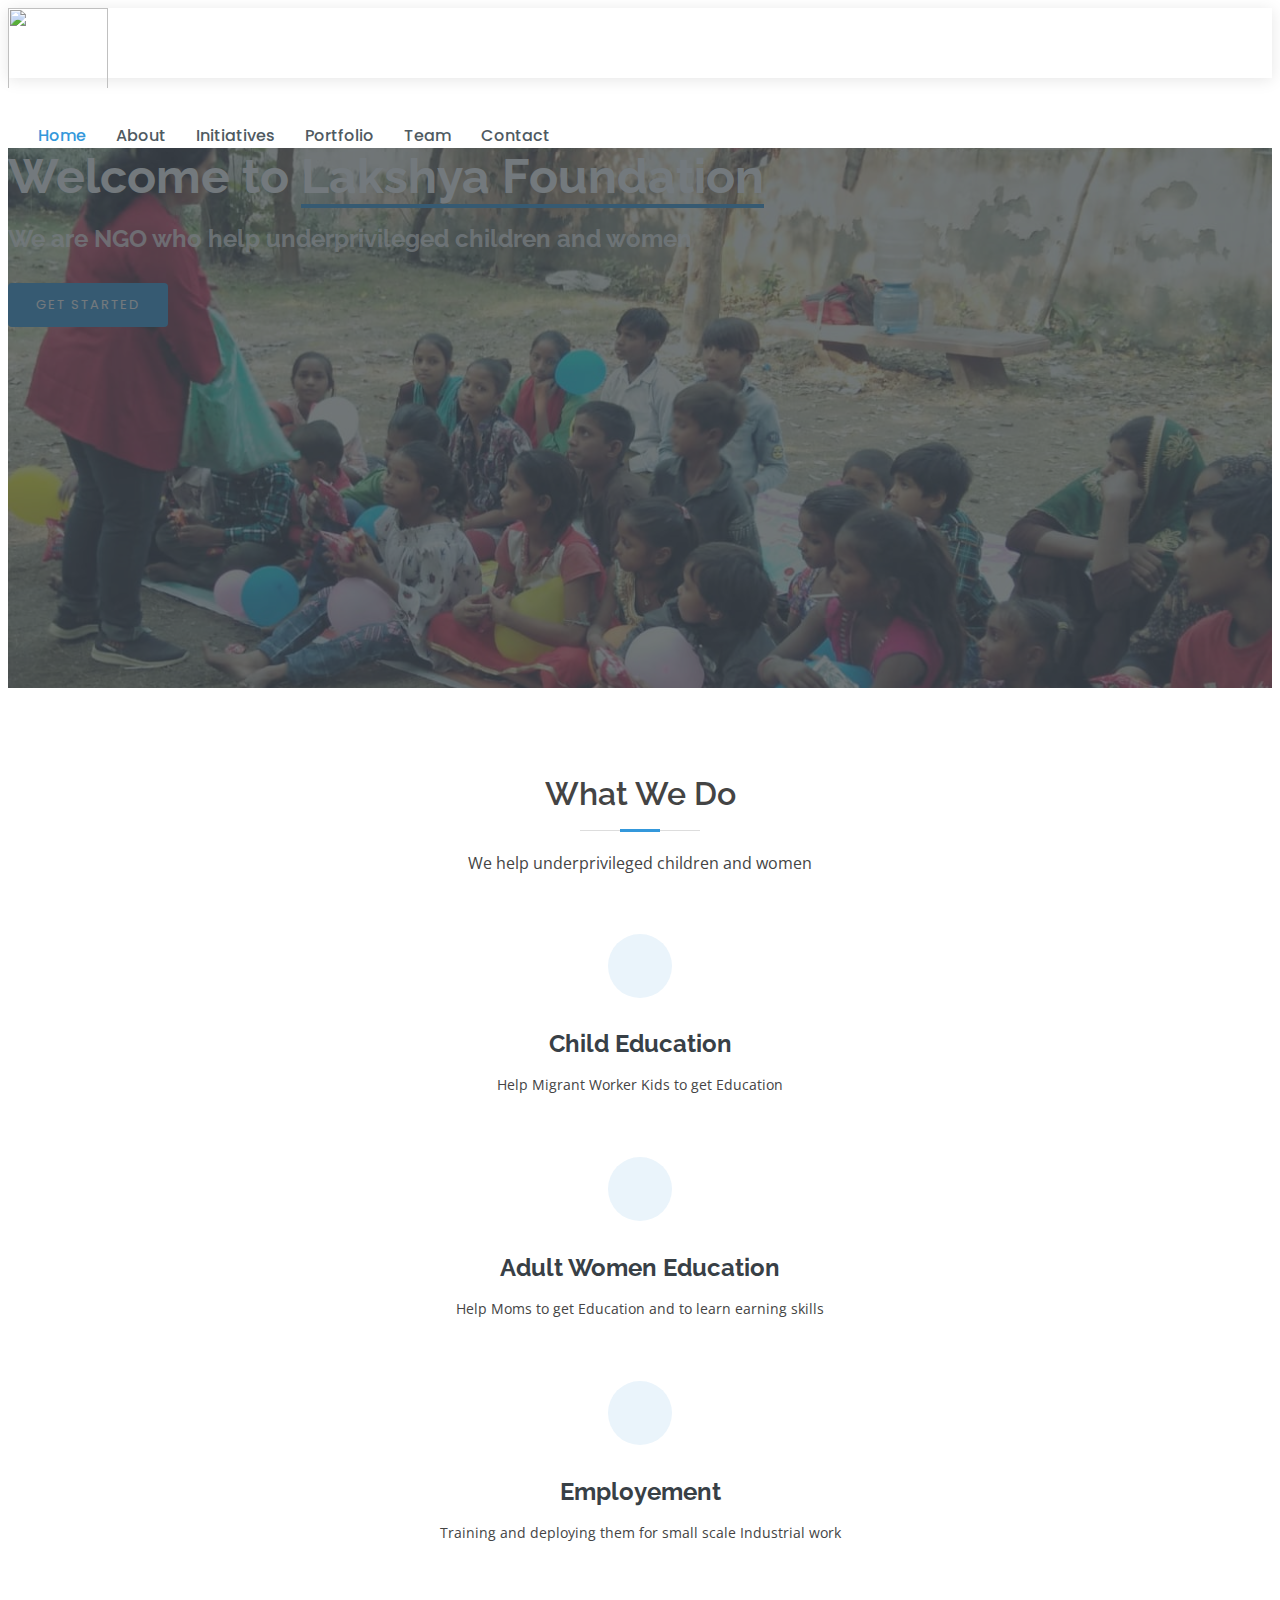
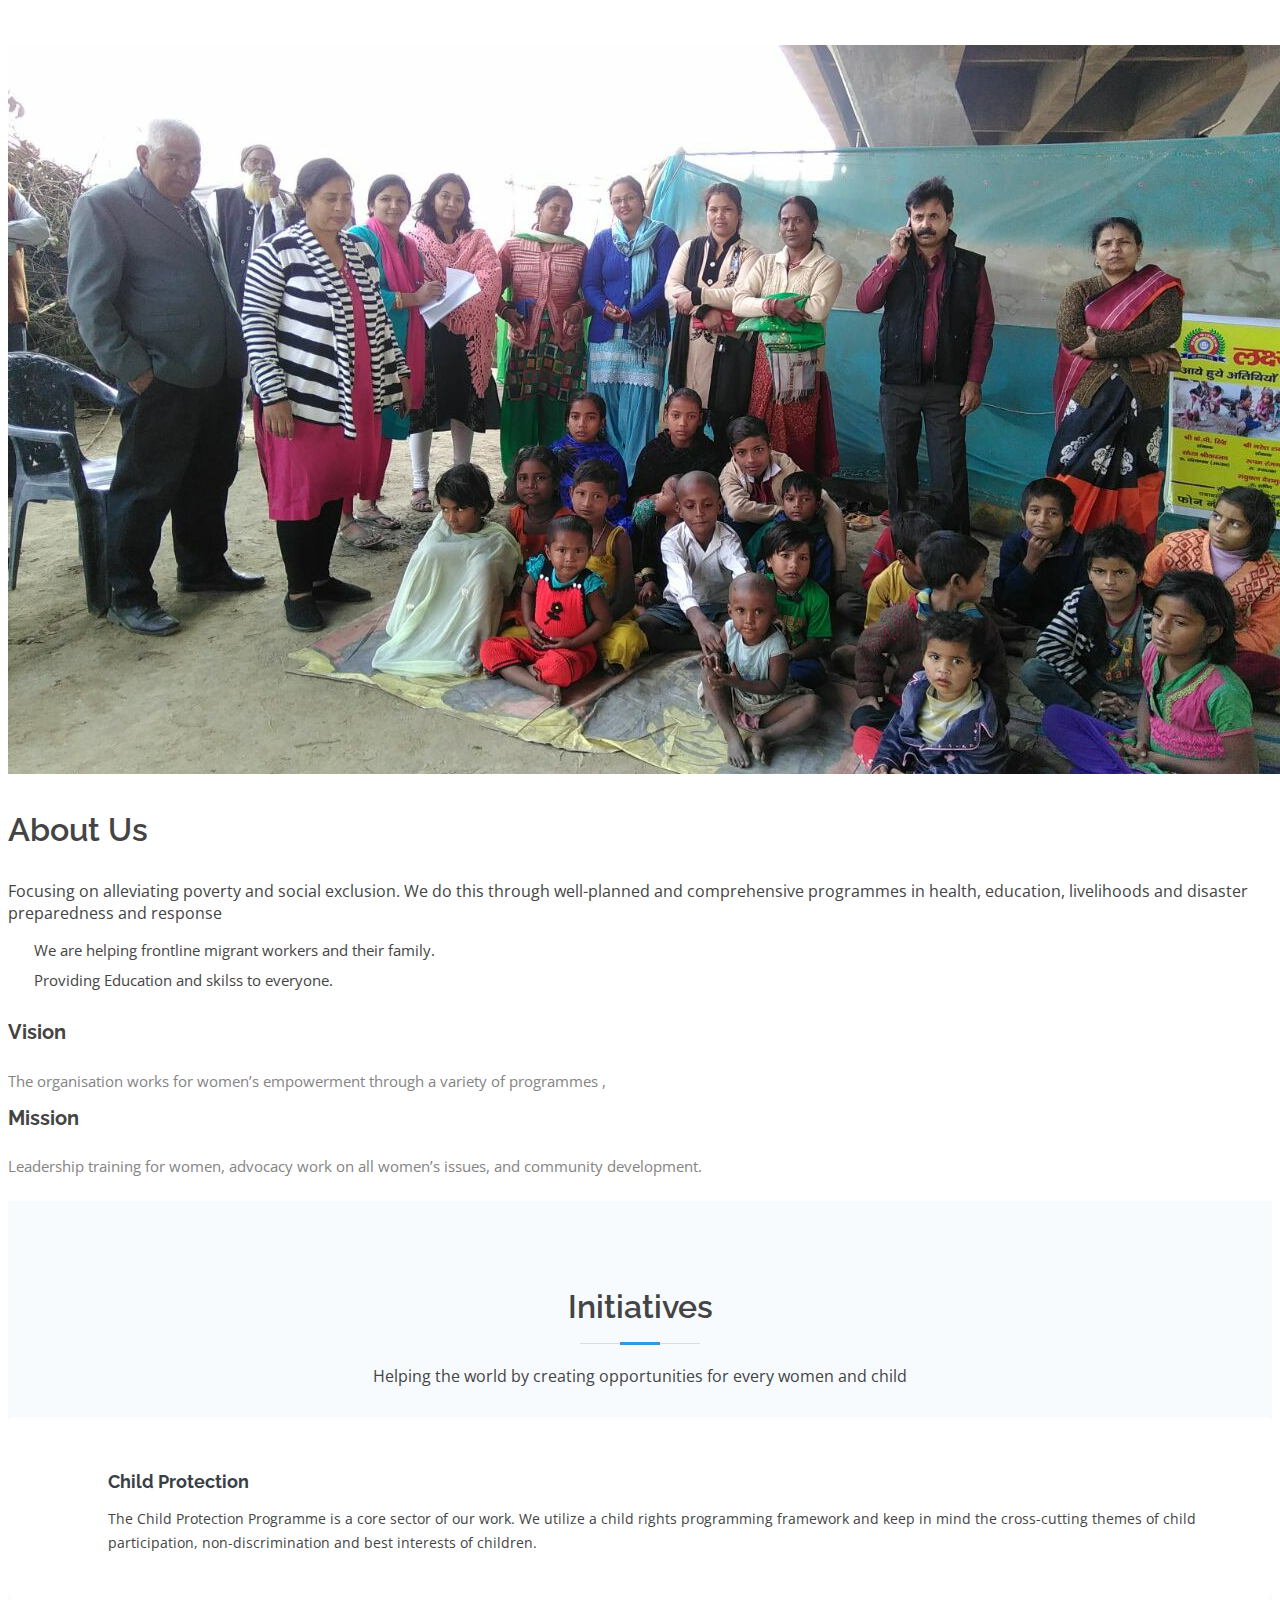
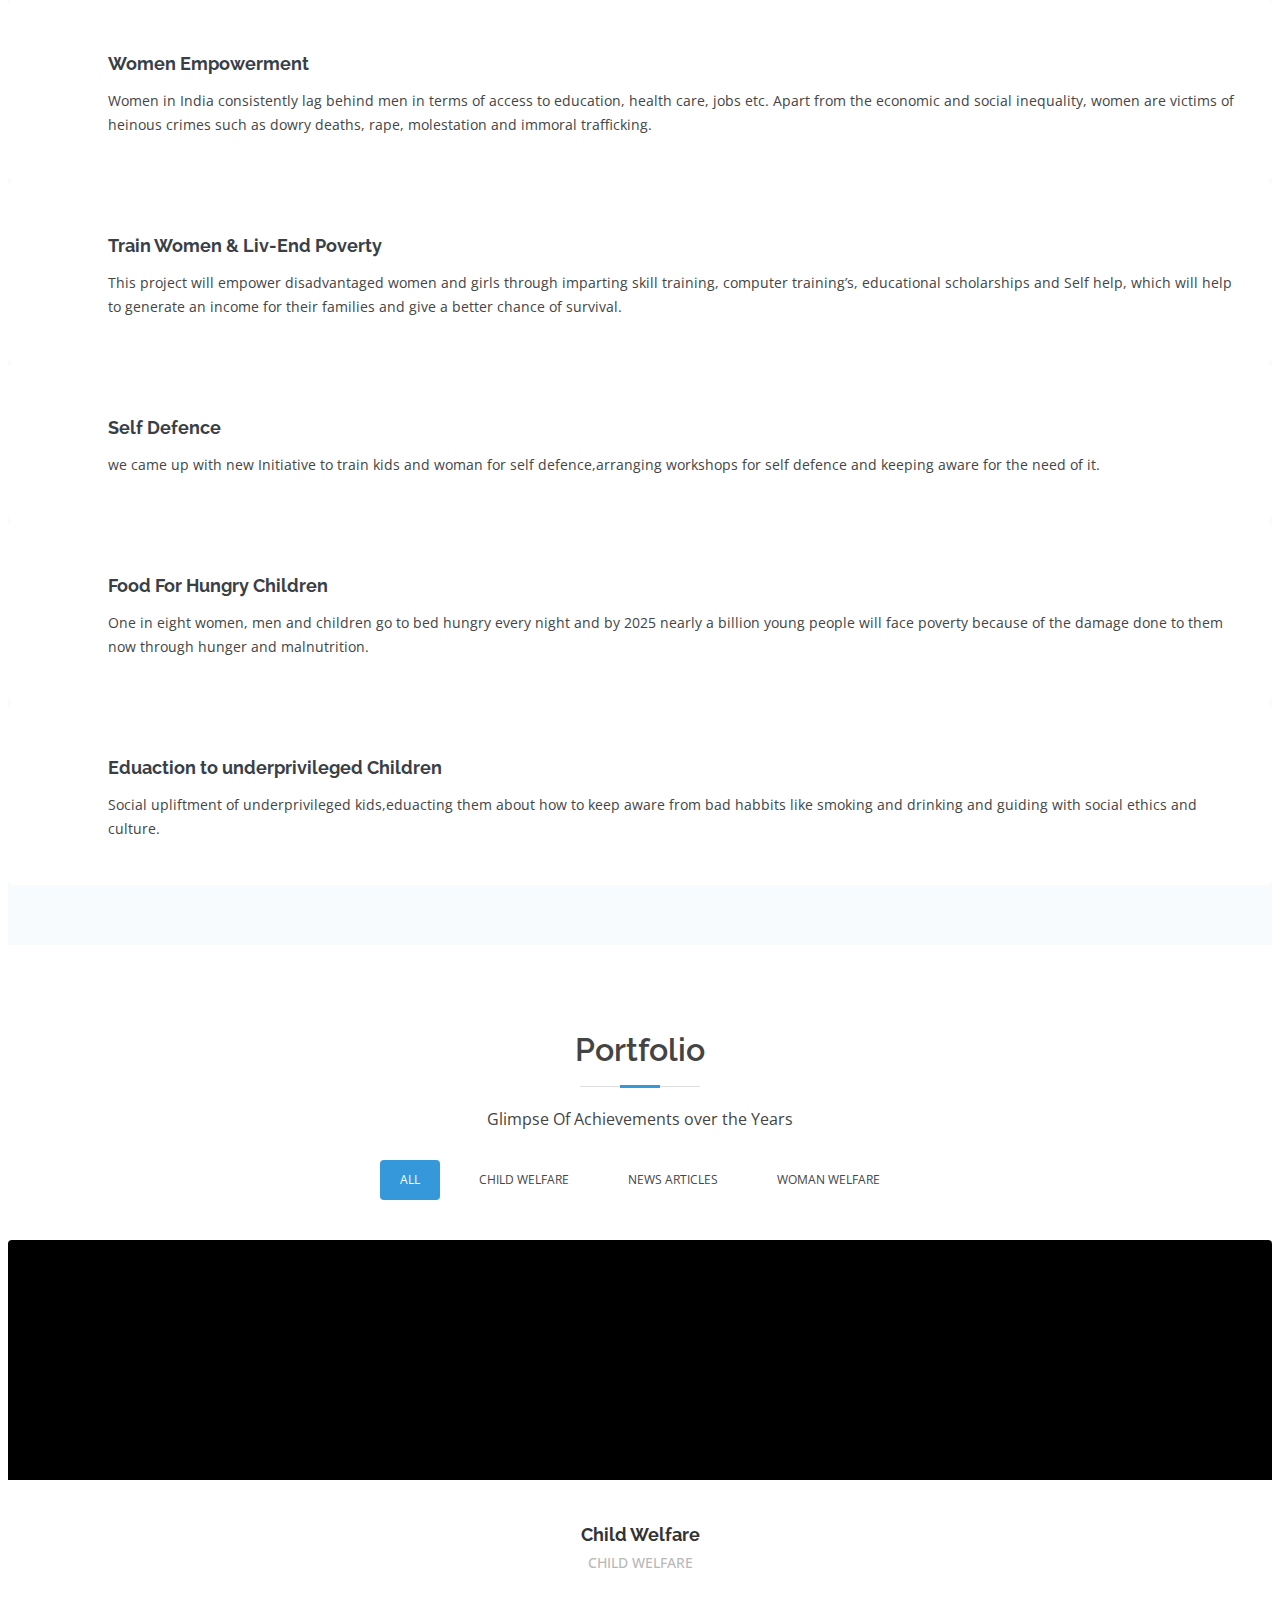
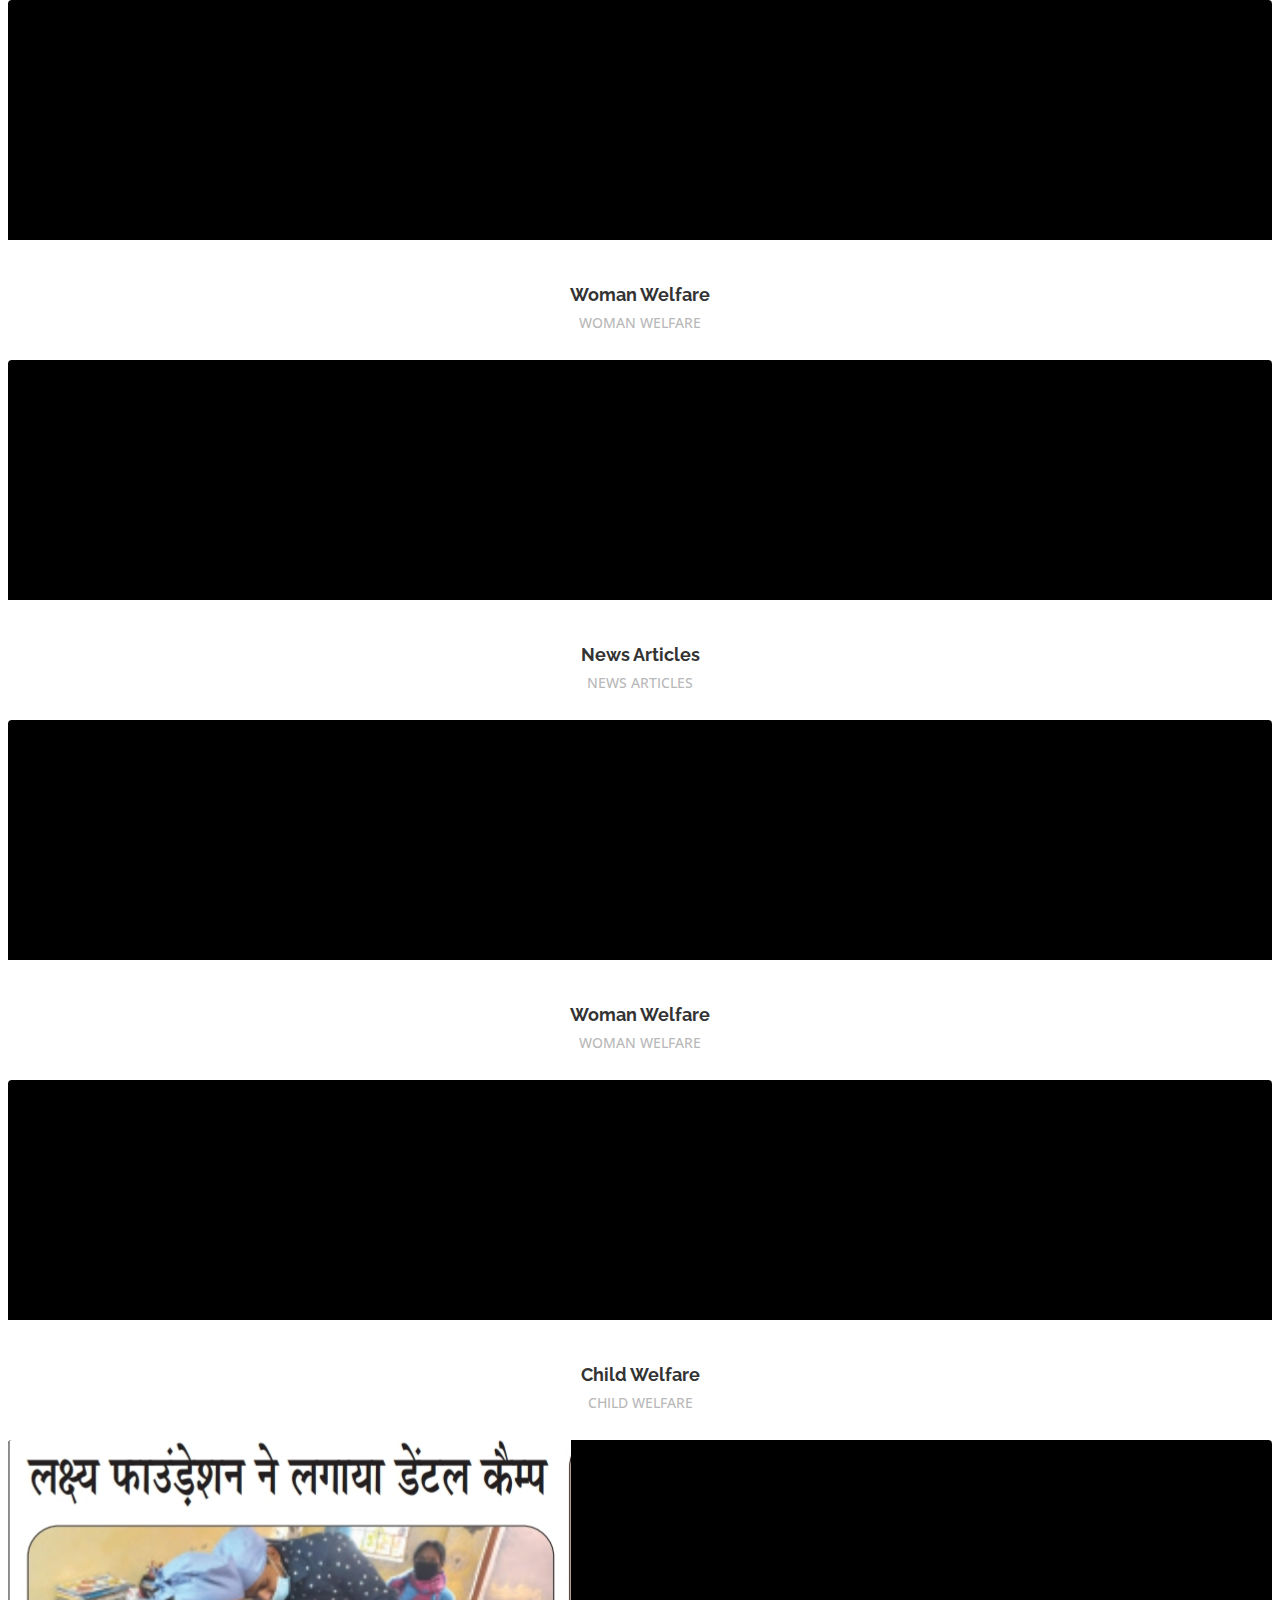
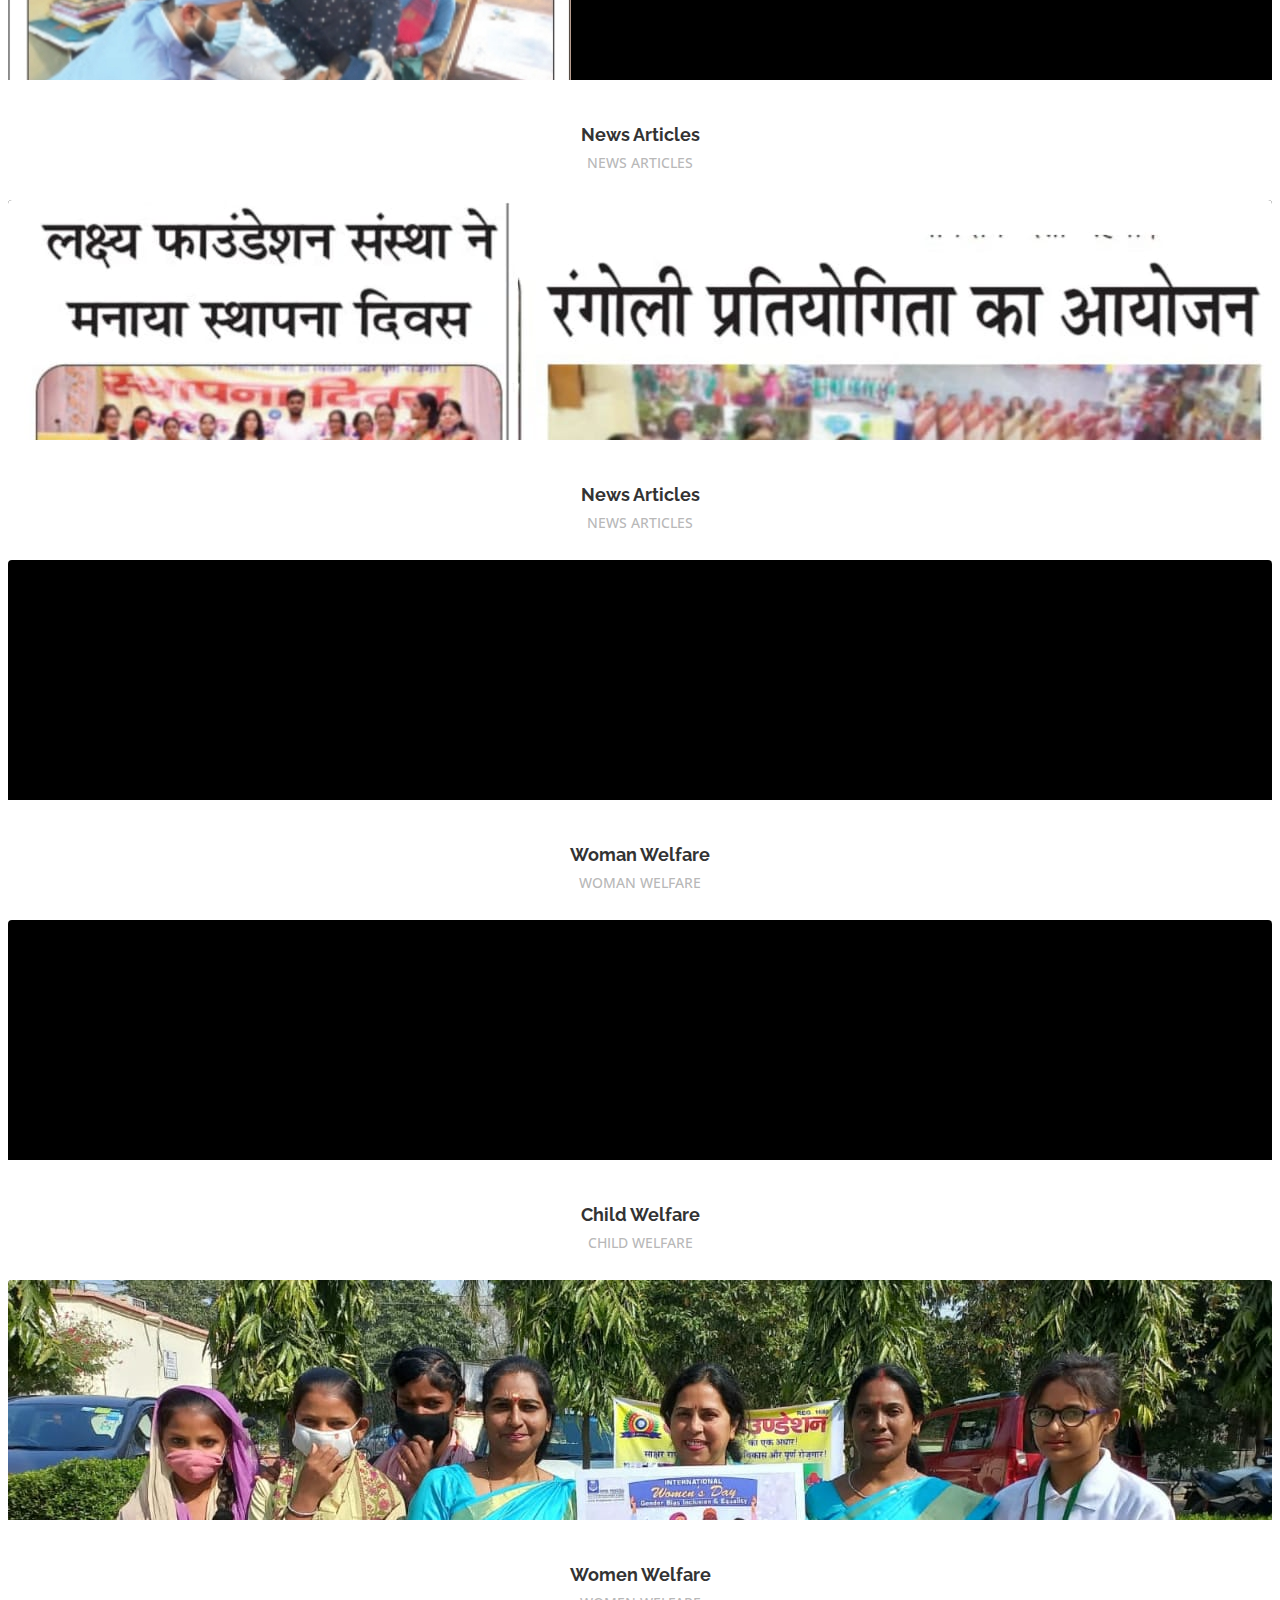
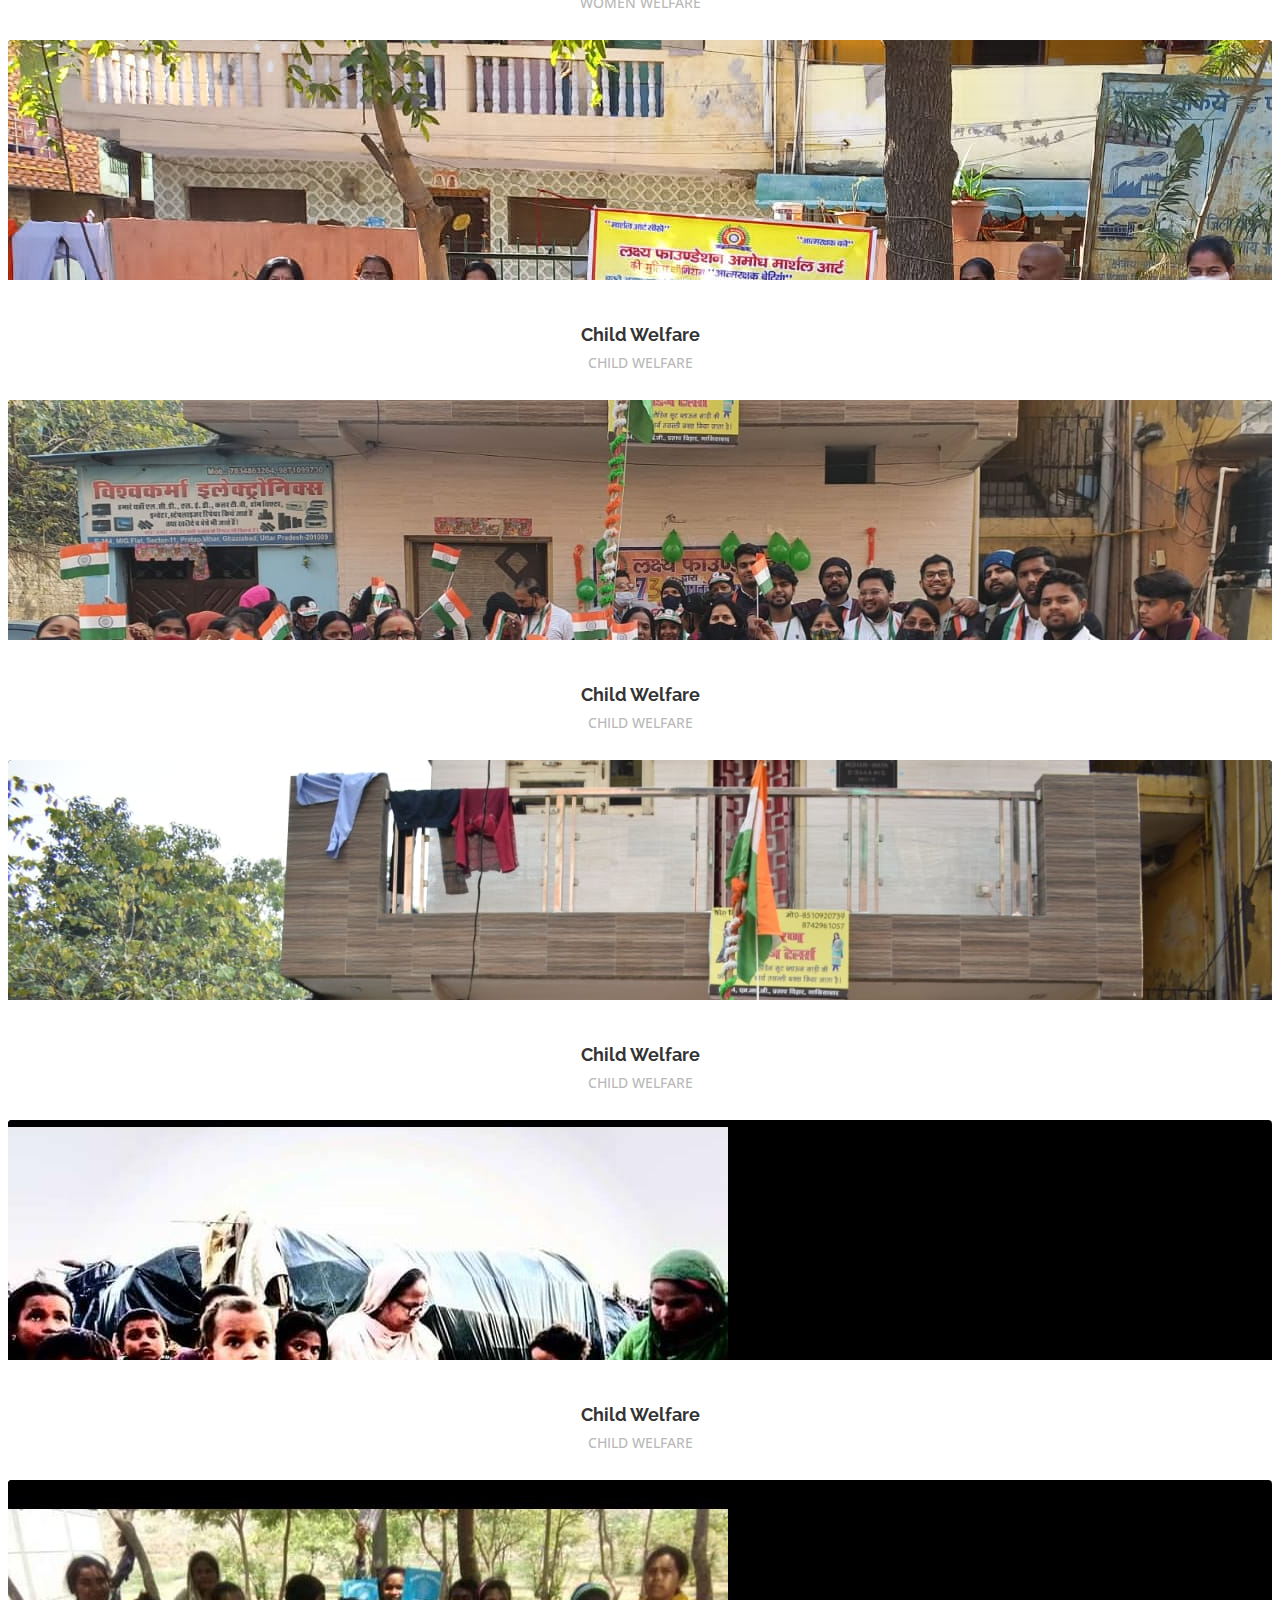
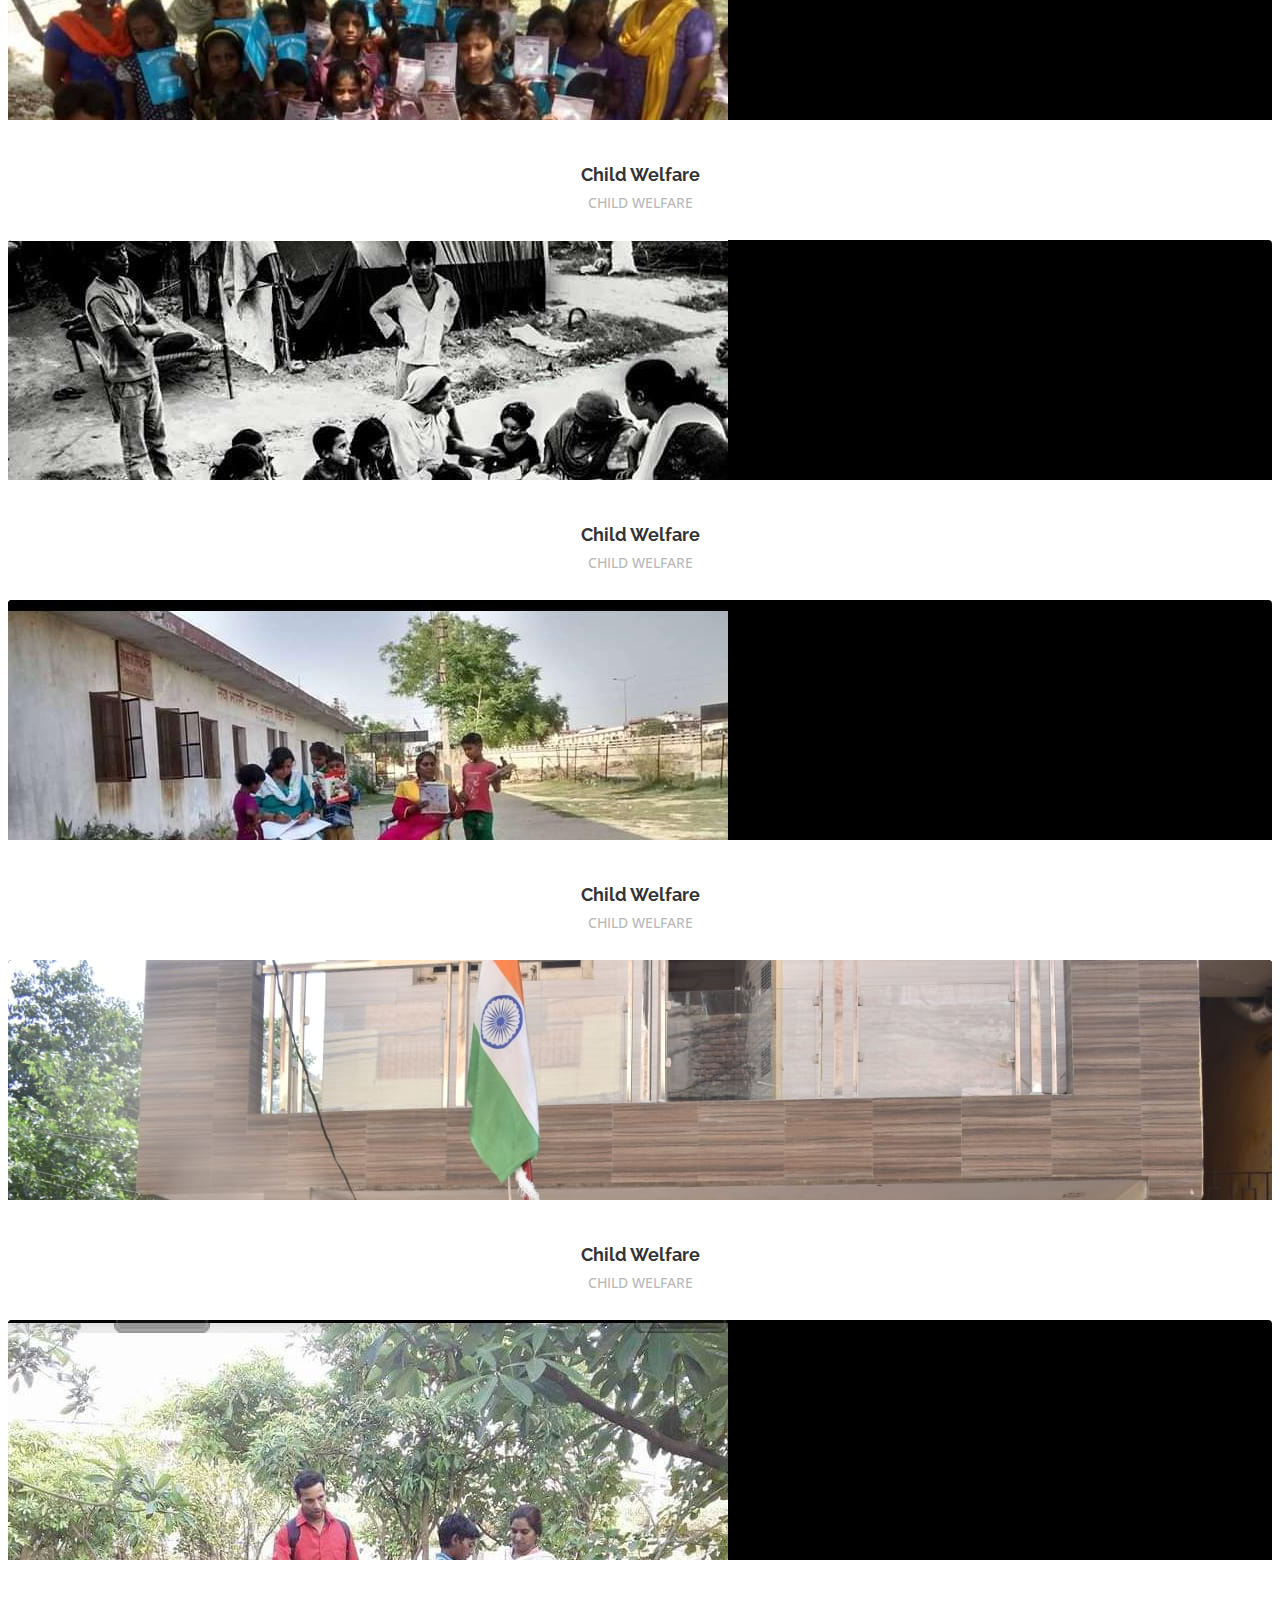
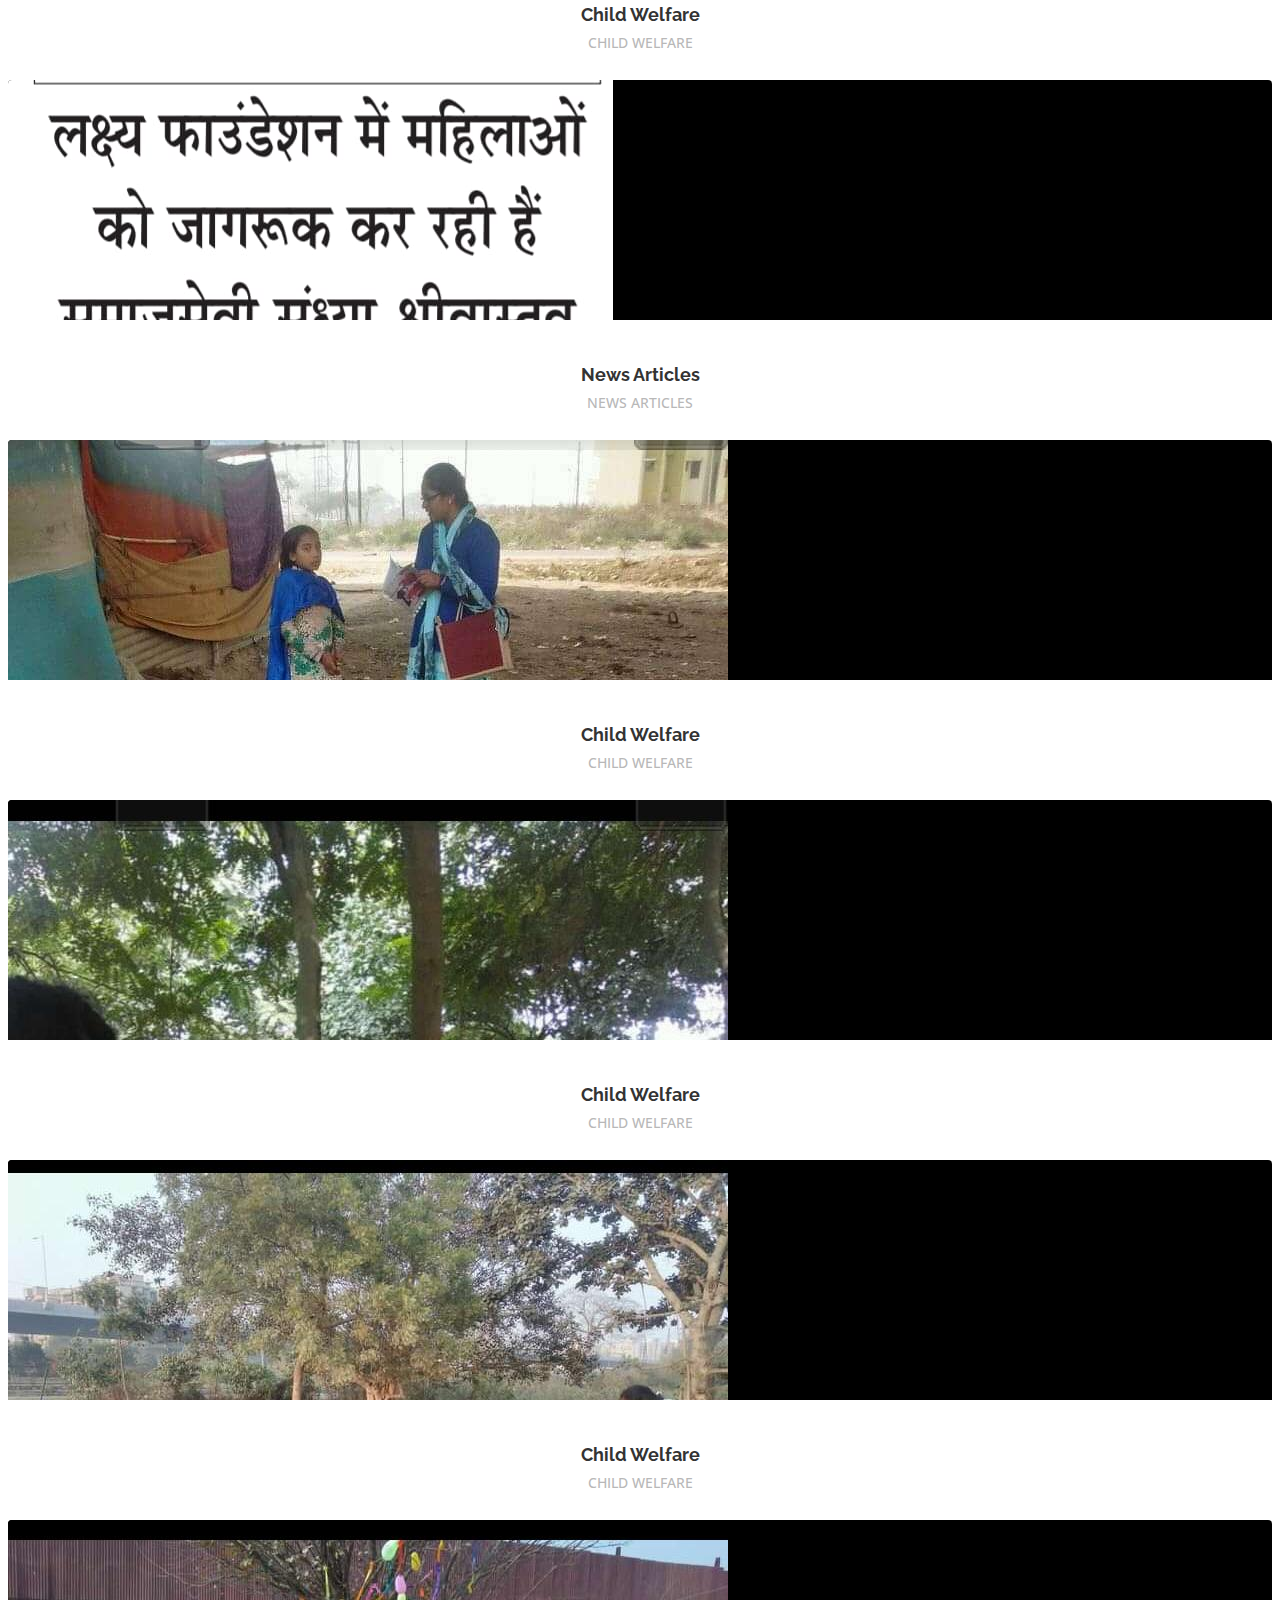
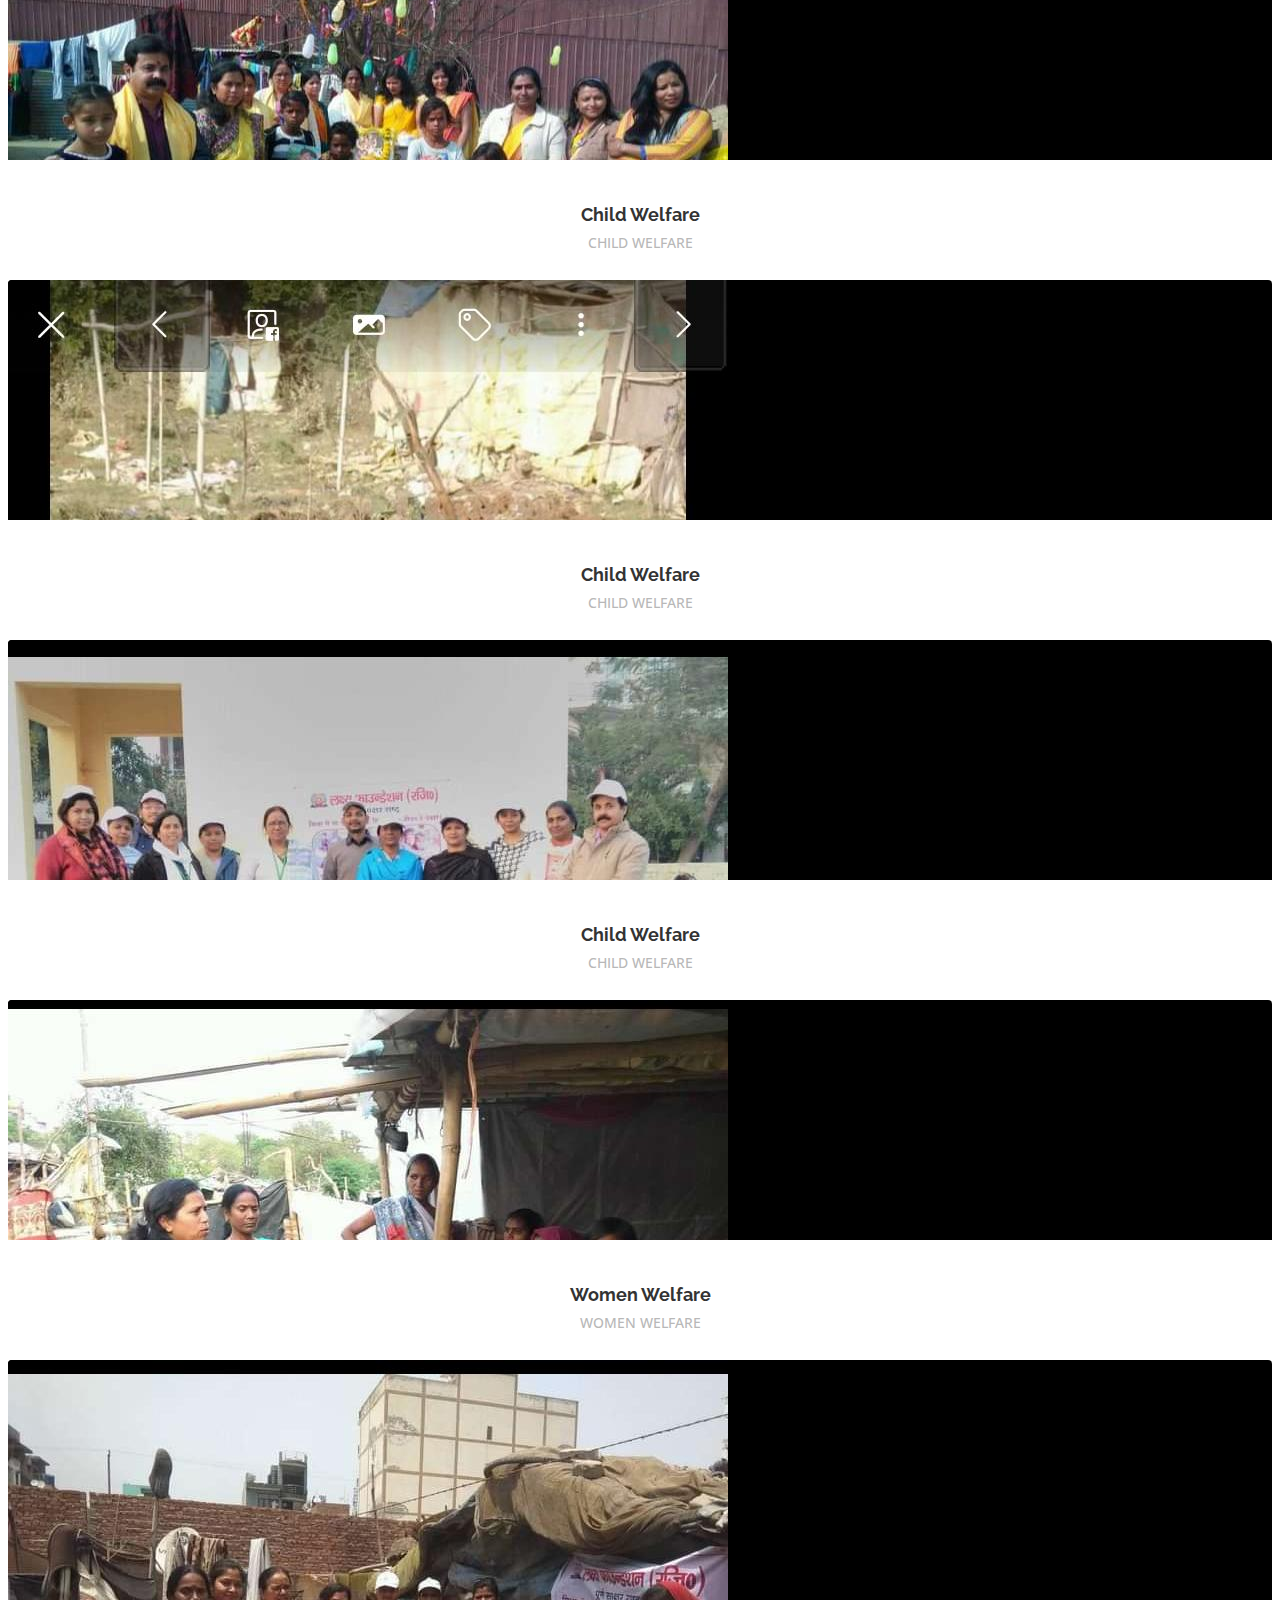
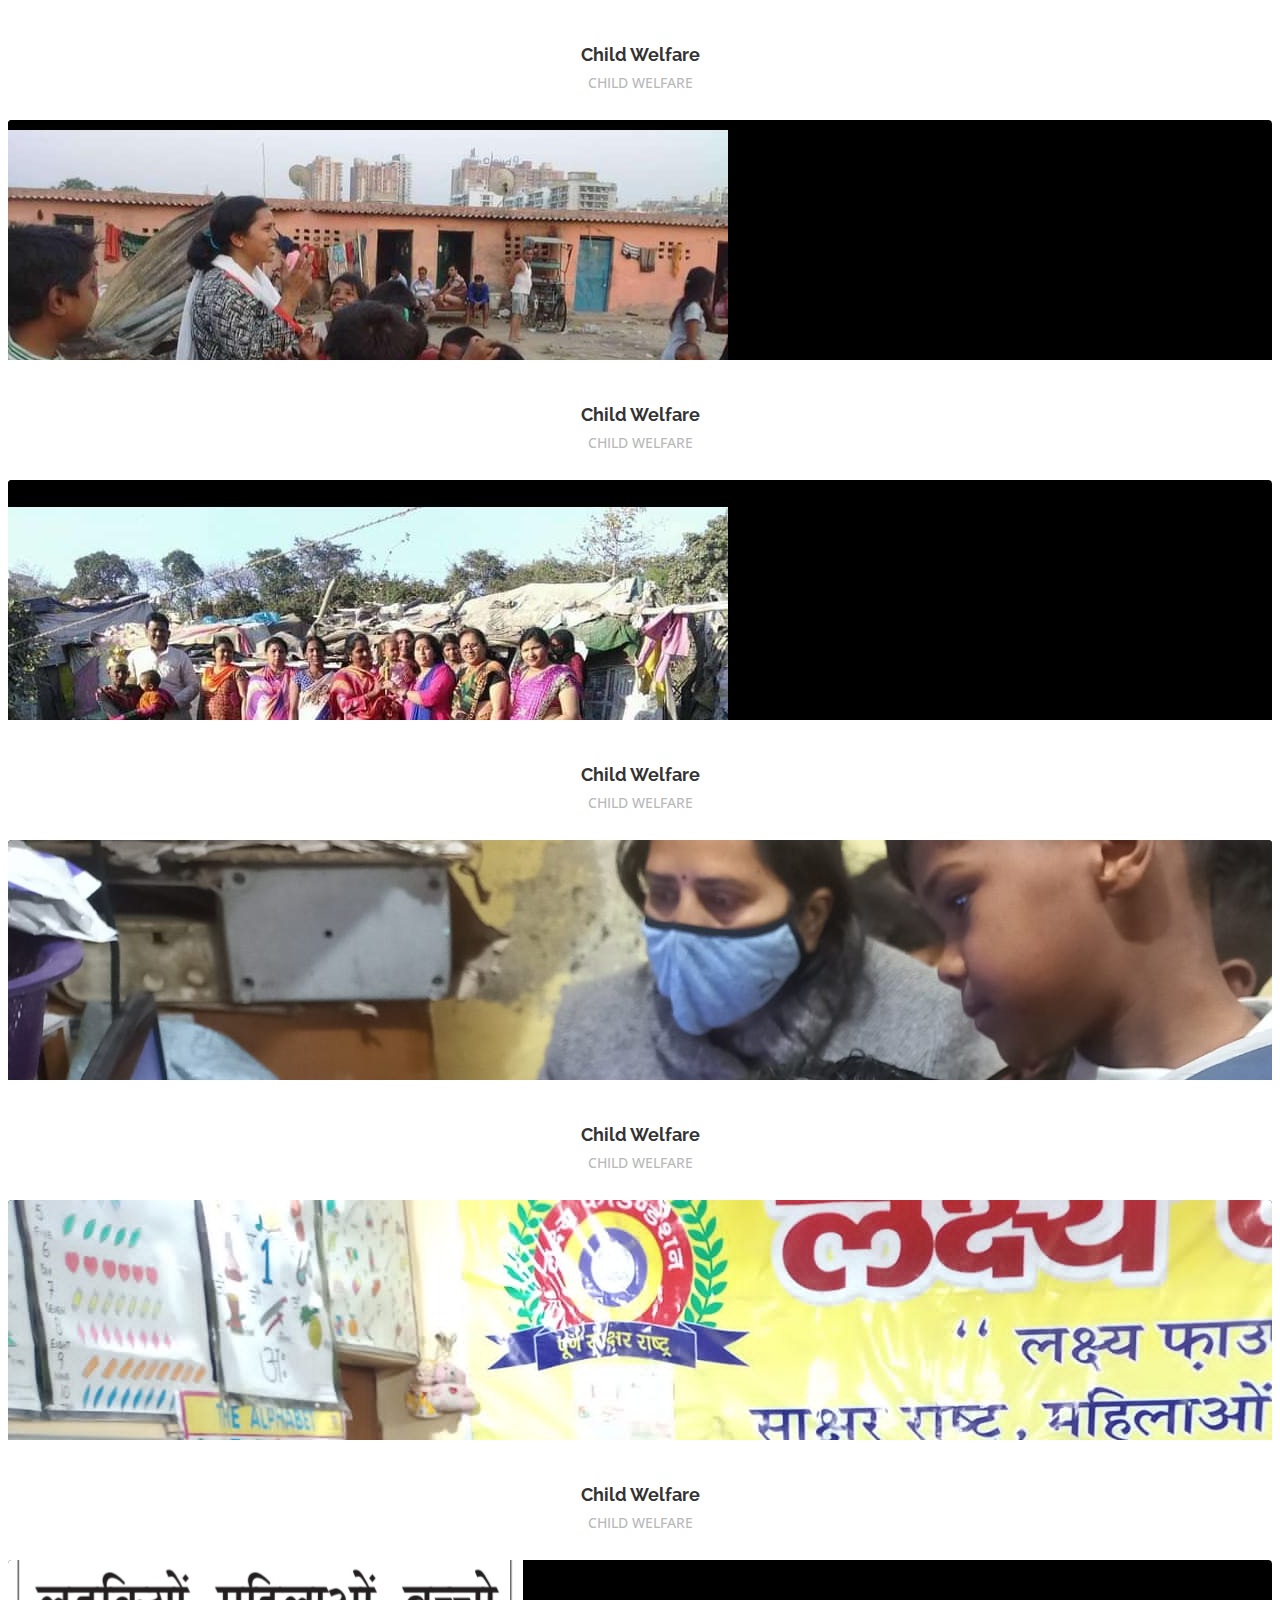
==== commit 65197102: "adding designations of team members" ====
--- a/index.html
+++ b/index.html
@@ -52,6 +52,7 @@
         <ul>
           <li><a class="nav-link scrollto active" href="#hero">Home</a></li>
           <li><a class="nav-link scrollto" href="#about">About</a></li>
+          <!-- <li><a class="nav-link scrollto" href="#instagram">Instagram</a></li>  -->
           <li><a class="nav-link scrollto" href="#services">Initiatives</a></li>
           <li><a class="nav-link scrollto " href="#portfolio">Portfolio</a></li>
           <li><a class="nav-link scrollto" href="#team">Team</a></li>
@@ -174,6 +175,46 @@
       </div>
     </section><!-- End About Section -->
 
+    <!-- ======= About Section ======= -->
+     <!--<section id="instagram" class="instagram">
+      <div class="container">
+
+        <div class="row">
+          <div class="col-lg-6">
+            <img src="assets/img/instagram.jpeg" class="img-fluid" alt="">
+          </div>
+          <div class="col-lg-6 pt-4 pt-lg-0">
+            <h3>Latest Feed</h3>
+
+            <iframe width="320" height="440" src="https://www.instagram.com/asthana.me/" frameborder="0"></iframe>
+
+
+
+            <p>
+              Focusing on alleviating poverty and social exclusion. We do this through well-planned and comprehensive
+              programmes in health, education, livelihoods and disaster preparedness and response</p>
+            <ul>
+              <li><i class="bx bx-check-double"></i> We are helping frontline migrant workers and their family.</li>
+              <li><i class="bx bx-check-double"></i> Providing Education and skilss to everyone.</li>
+            </ul>
+            <div class="row icon-boxes">
+              <div class="col-md-6">
+                <i class="bx bx-receipt"></i>
+                <h4>Vision</h4>
+                <p>The organisation works for women’s empowerment through a variety of programmes , </p>
+              </div>
+              <div class="col-md-6 mt-4 mt-md-0">
+                <i class="bx bx-cube-alt"></i>
+                <h4>Mission</h4>
+                <p> Leadership training for women, advocacy work on all women’s issues, and community development.</p>
+              </div>
+            </div>
+          </div>
+        </div>
+
+      </div>
+    </section>.   --> <!-- End About Section -->
+
     <!-- ======= Skills Section ======= -->
     <!-- <section id="skills" class="skills">
       <div class="container">
@@ -1500,8 +1541,8 @@
           <div class="col-lg-4 col-md-6 d-flex align-items-stretch">
             <div class="member">
               <img src="assets\img\portfolio\monal.jpeg" alt="">
-              <h4>Shreshtha</h4>
-              <span></span>
+              <h4>Shreshtha Srivastava</h4>
+              <span>Senior Secretary</span>
               <p>
               </p>
               <div class="social">
@@ -1517,7 +1558,7 @@
             <div class="member">
               <img src="assets\img\portfolio\ramesh.jpeg" alt="">
               <h4>Ramesh Srivastava</h4>
-              <span></span>
+              <span>General Secretary   </span>
               <p>
               </p>
               <div class="social">
@@ -1533,7 +1574,7 @@
             <div class="member">
               <img src="assets\img\portfolio\sunita.jpeg" alt="">
               <h4>Sunita Srivastava</h4>
-              <span></span>
+              <span> Vice President </span>
               <p>
               </p>
               <div class="social">
@@ -1549,7 +1590,7 @@
             <div class="member">
               <img src="assets\img\portfolio\tanya.jpeg" alt="">
               <h4>Tanya Srivastava</h4>
-              <span></span>
+              <span>Secretary</span>
               <p>
               </p>
               <div class="social">
@@ -1566,7 +1607,7 @@
             <div class="member">
               <img src="assets\img\portfolio\neetu.jpeg" alt="">
               <h4>Neetu Srivastava</h4>
-              <span></span>
+              <span>Vice President</span>
               <p>
               </p>
               <div class="social">
@@ -1583,7 +1624,7 @@
             <div class="member">
               <img src="assets\img\portfolio\roopam.jpeg" alt="">
               <h4>Roopam Ranjan</h4>
-              <span></span>
+              <span>Vice President</span>
               <p>
               </p>
               <div class="social">
@@ -1594,6 +1635,51 @@
               </div>
             </div>
           </div>
+
+          <div class="col-lg-4 col-md-6 d-flex align-items-stretch">
+            <div class="member">
+
+            
+   
+              <h4>Patrons</h4>
+
+              <img  alt="">
+              
+              <span> VK Saxena</span> 
+                <span>Mallika Janardhan</span> 
+                <span>Ragini Srivastava</span> 
+                <span>Goondbari</span>
+                <span>Sharda Saxena</span>
+                  <span> Radha Mittal</span>
+                    <span>Shefali Jain</span>
+                      <span>Bindu Singh</span>
+                        <span>Kamini</span>
+                          <span>Aarti</span>
+                            <span>Mansi</span>
+                              <span>Pratima</span>
+                                <span>Anita Singh</span>
+                                  <span>Santosh Srivastava</span> 
+                                    <span>Anshuman</span>
+                                      <span>Dharmesh</span>
+                                        <span>Nikhil</span>
+                                          <span>Dhruv</span>
+                                            <span>Abhishek</span>
+                                            <span>Mohsin</span> 
+                                            <span>Lalit</span> 
+                                            <span>Krishna Srivastava</span>
+              
+              <p>
+              </p>
+              <div class="social">
+                <a href=""><i class="bi bi-twitter"></i></a>
+                <a href=""><i class="bi bi-facebook"></i></a>
+                <a href=""><i class="bi bi-instagram"></i></a>
+                <a href=""><i class="bi bi-linkedin"></i></a>
+              </div>
+            </div>
+          </div>
+
+          
 
 
         </div>
